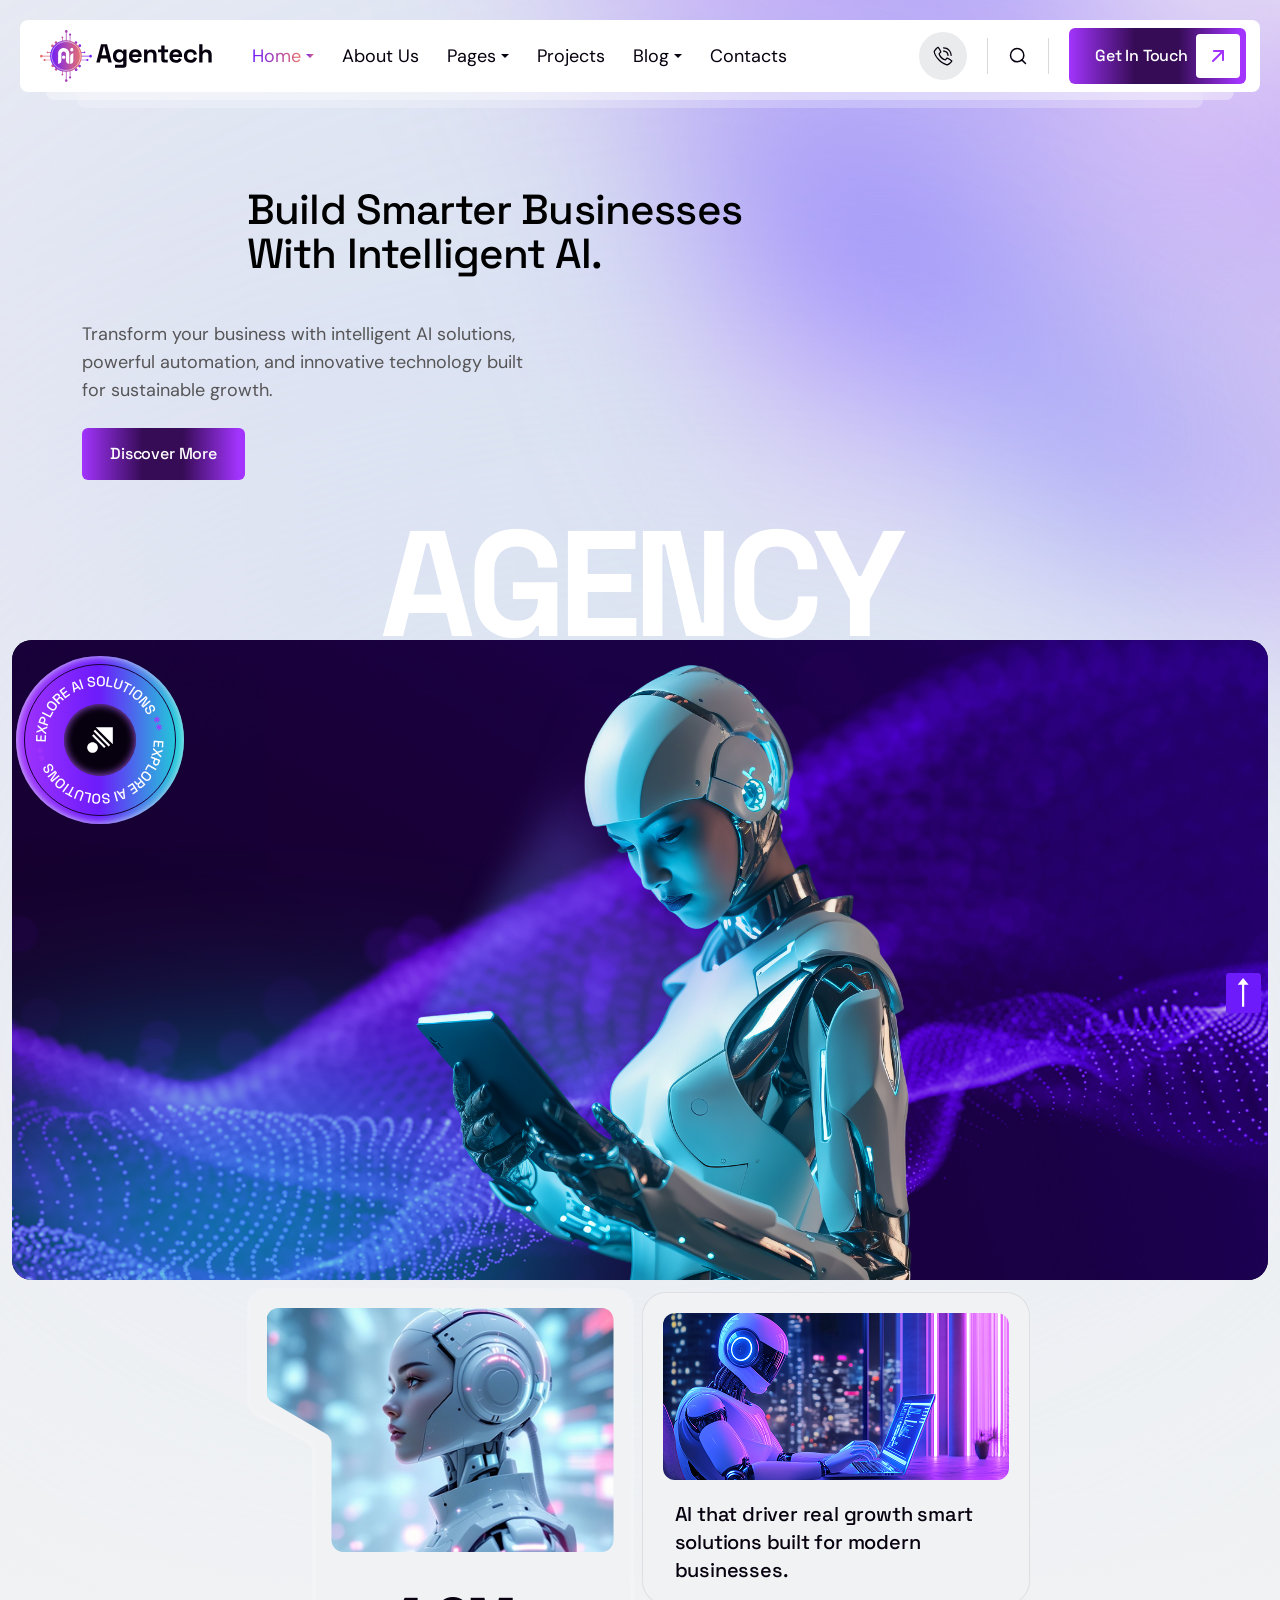
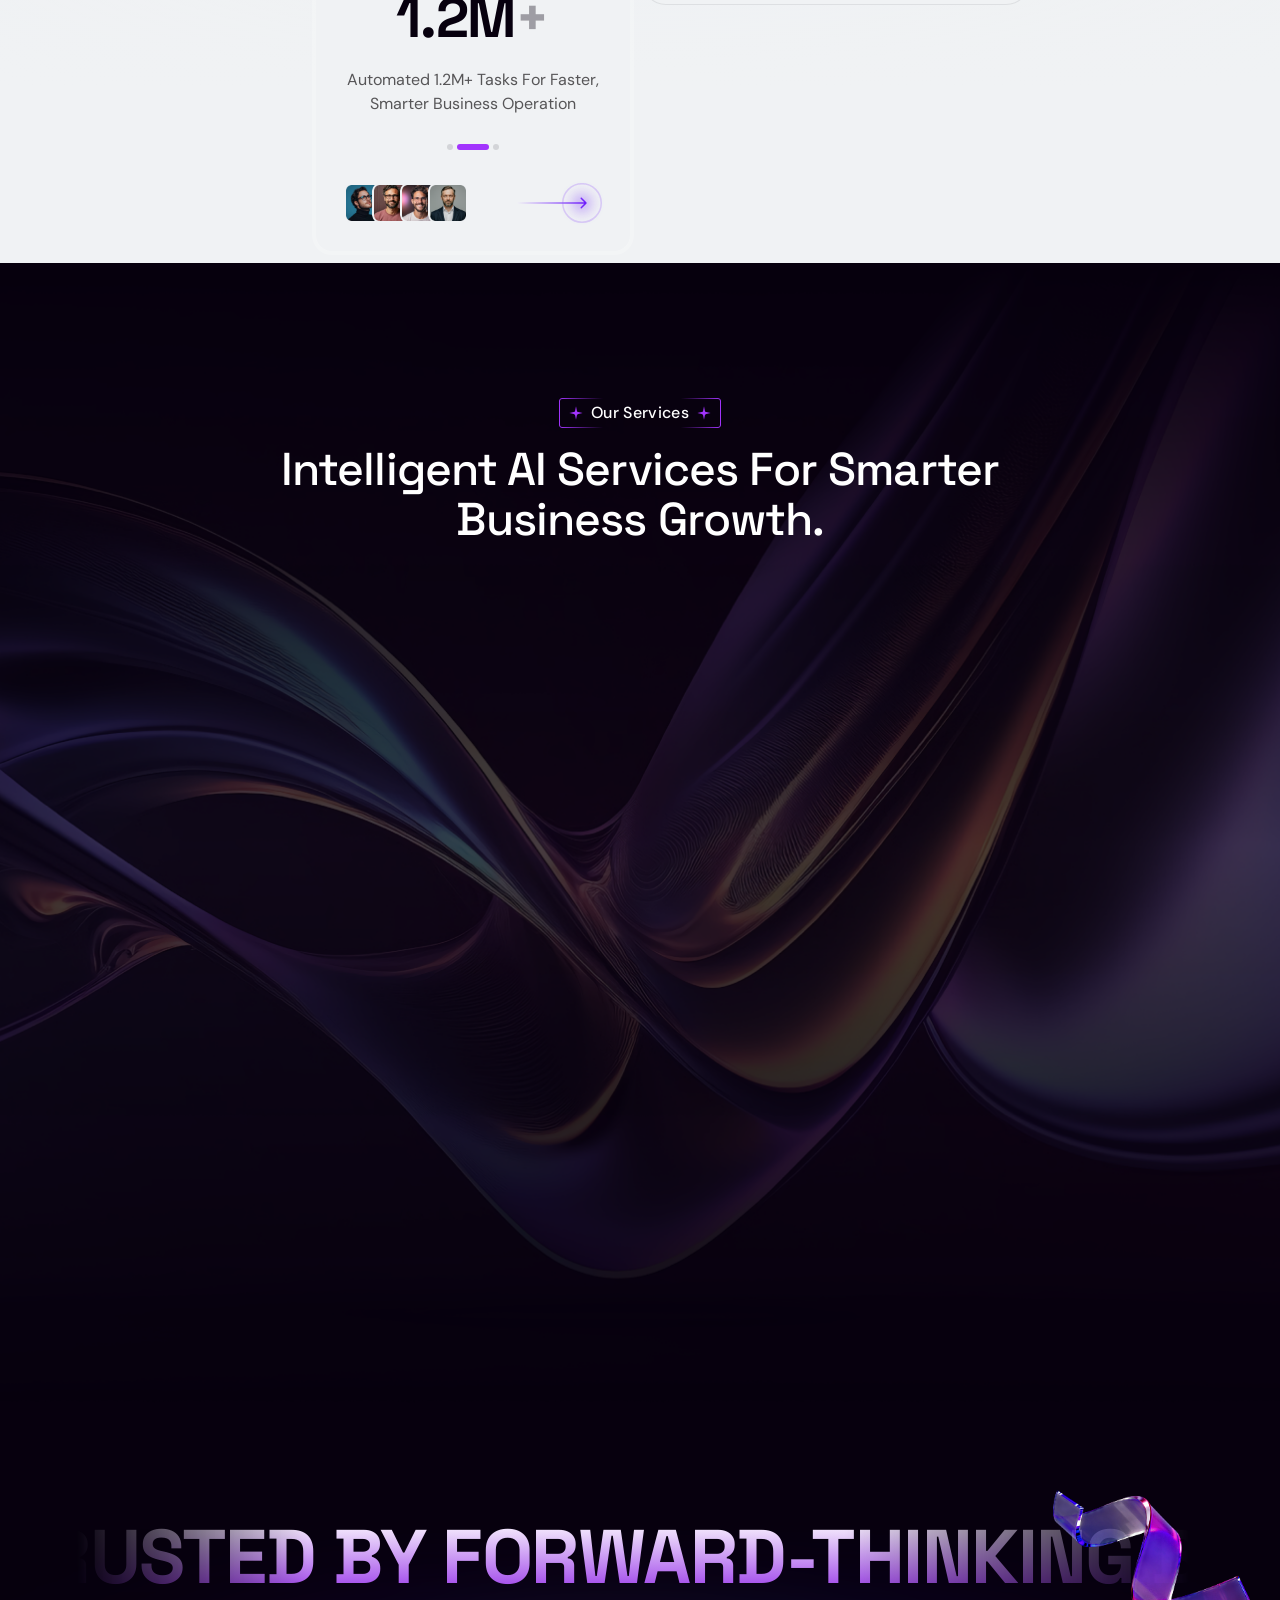
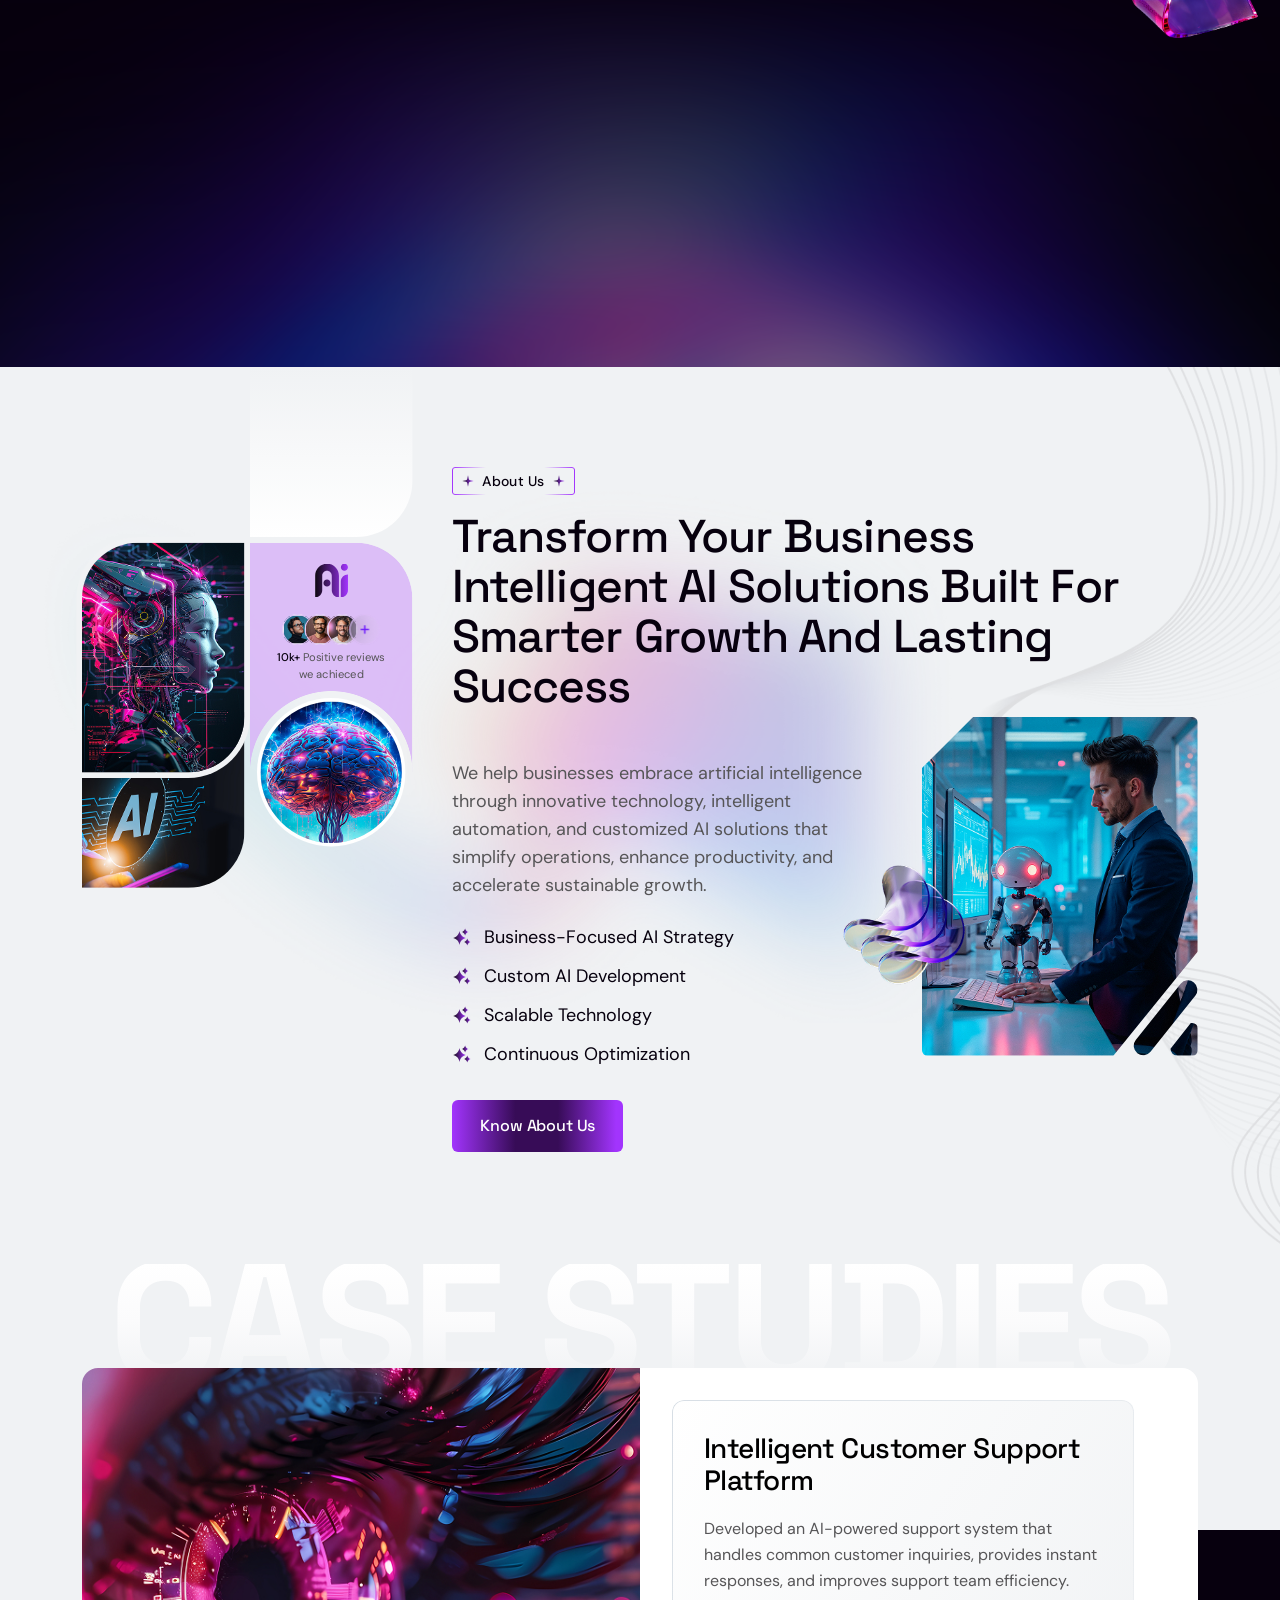
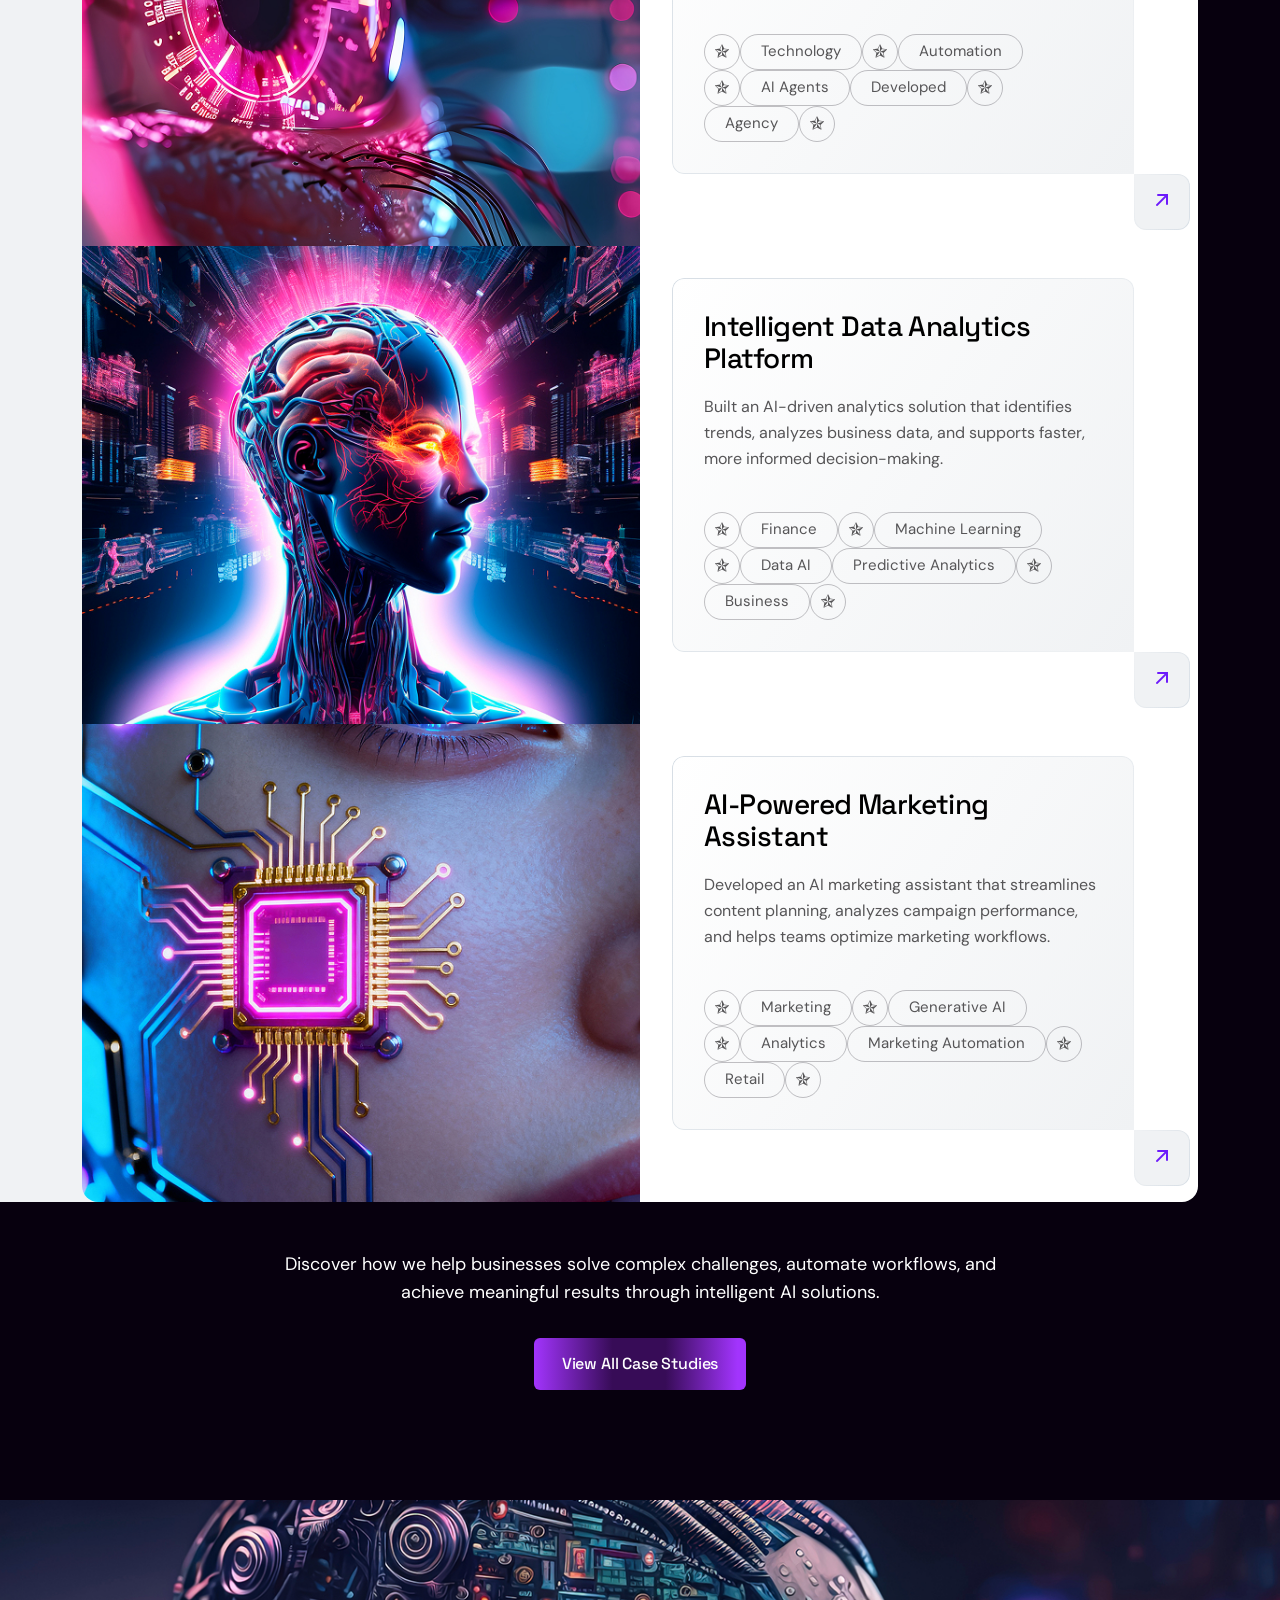
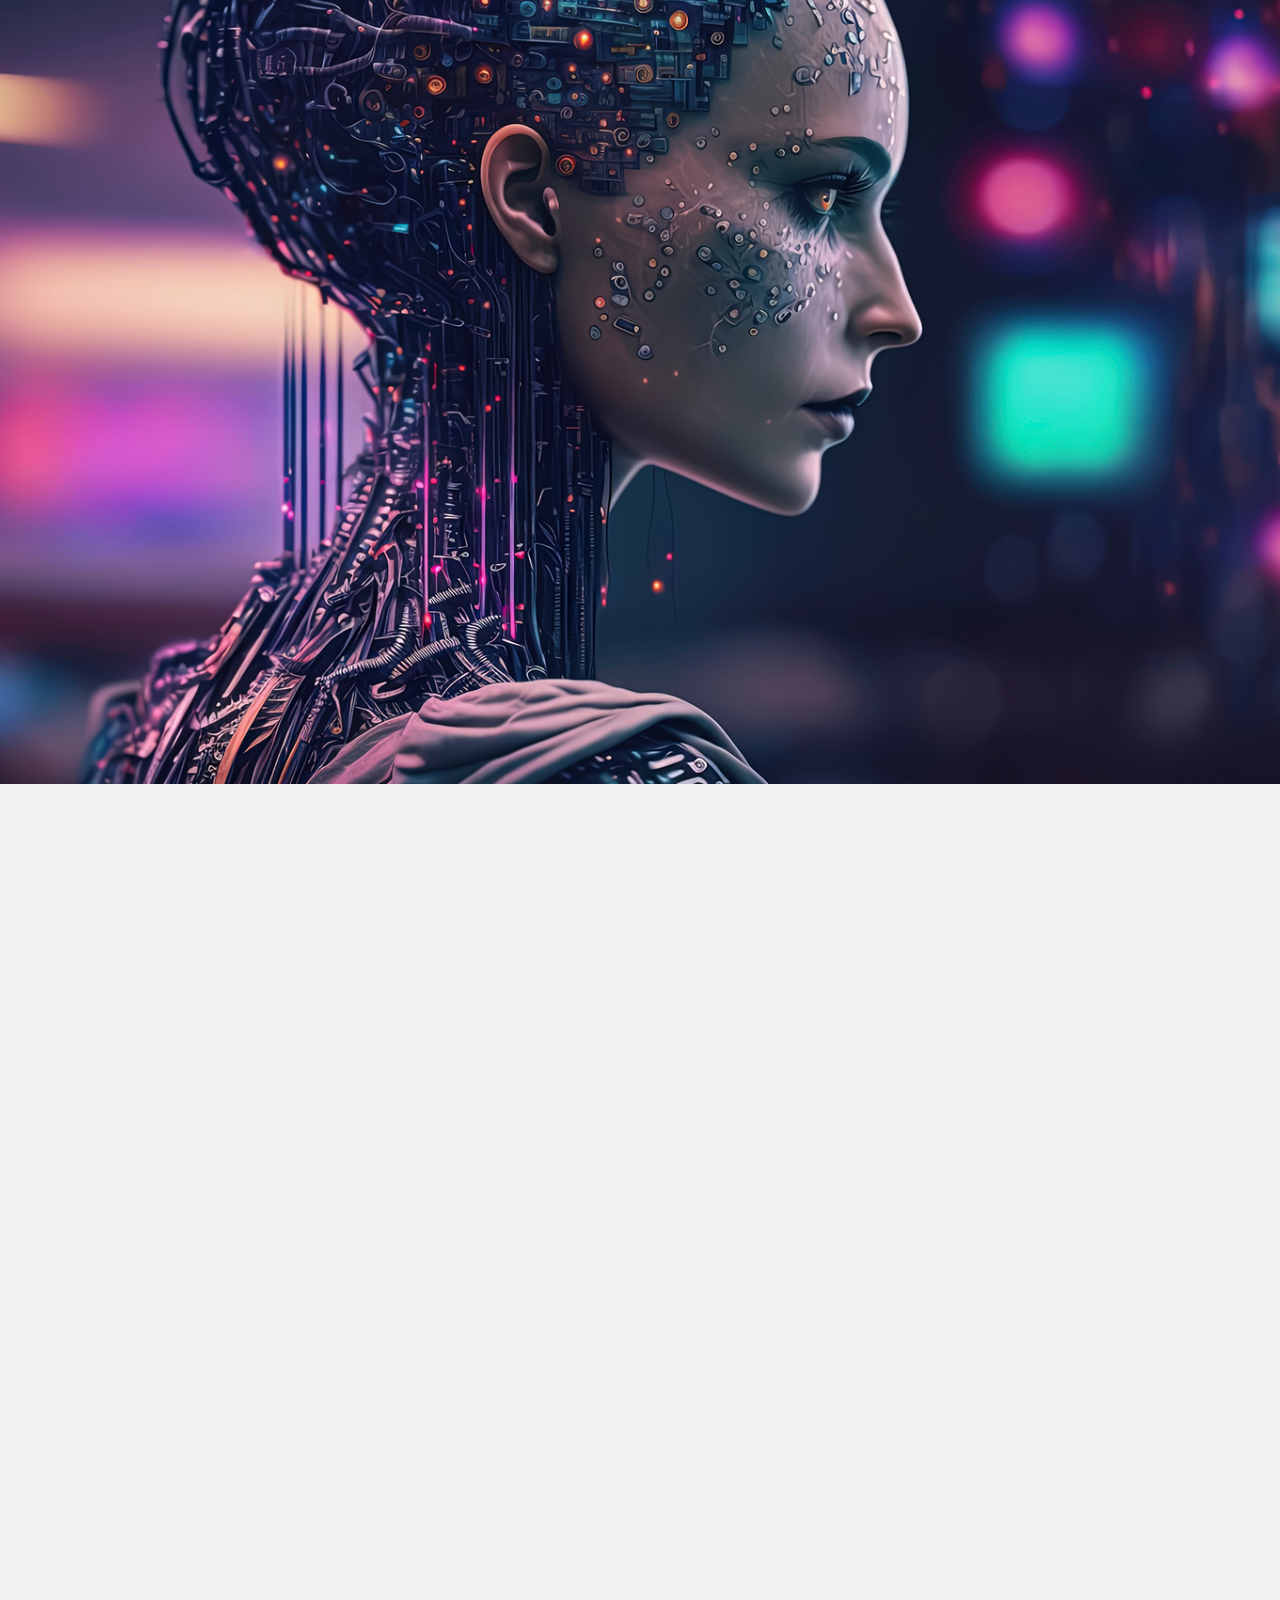
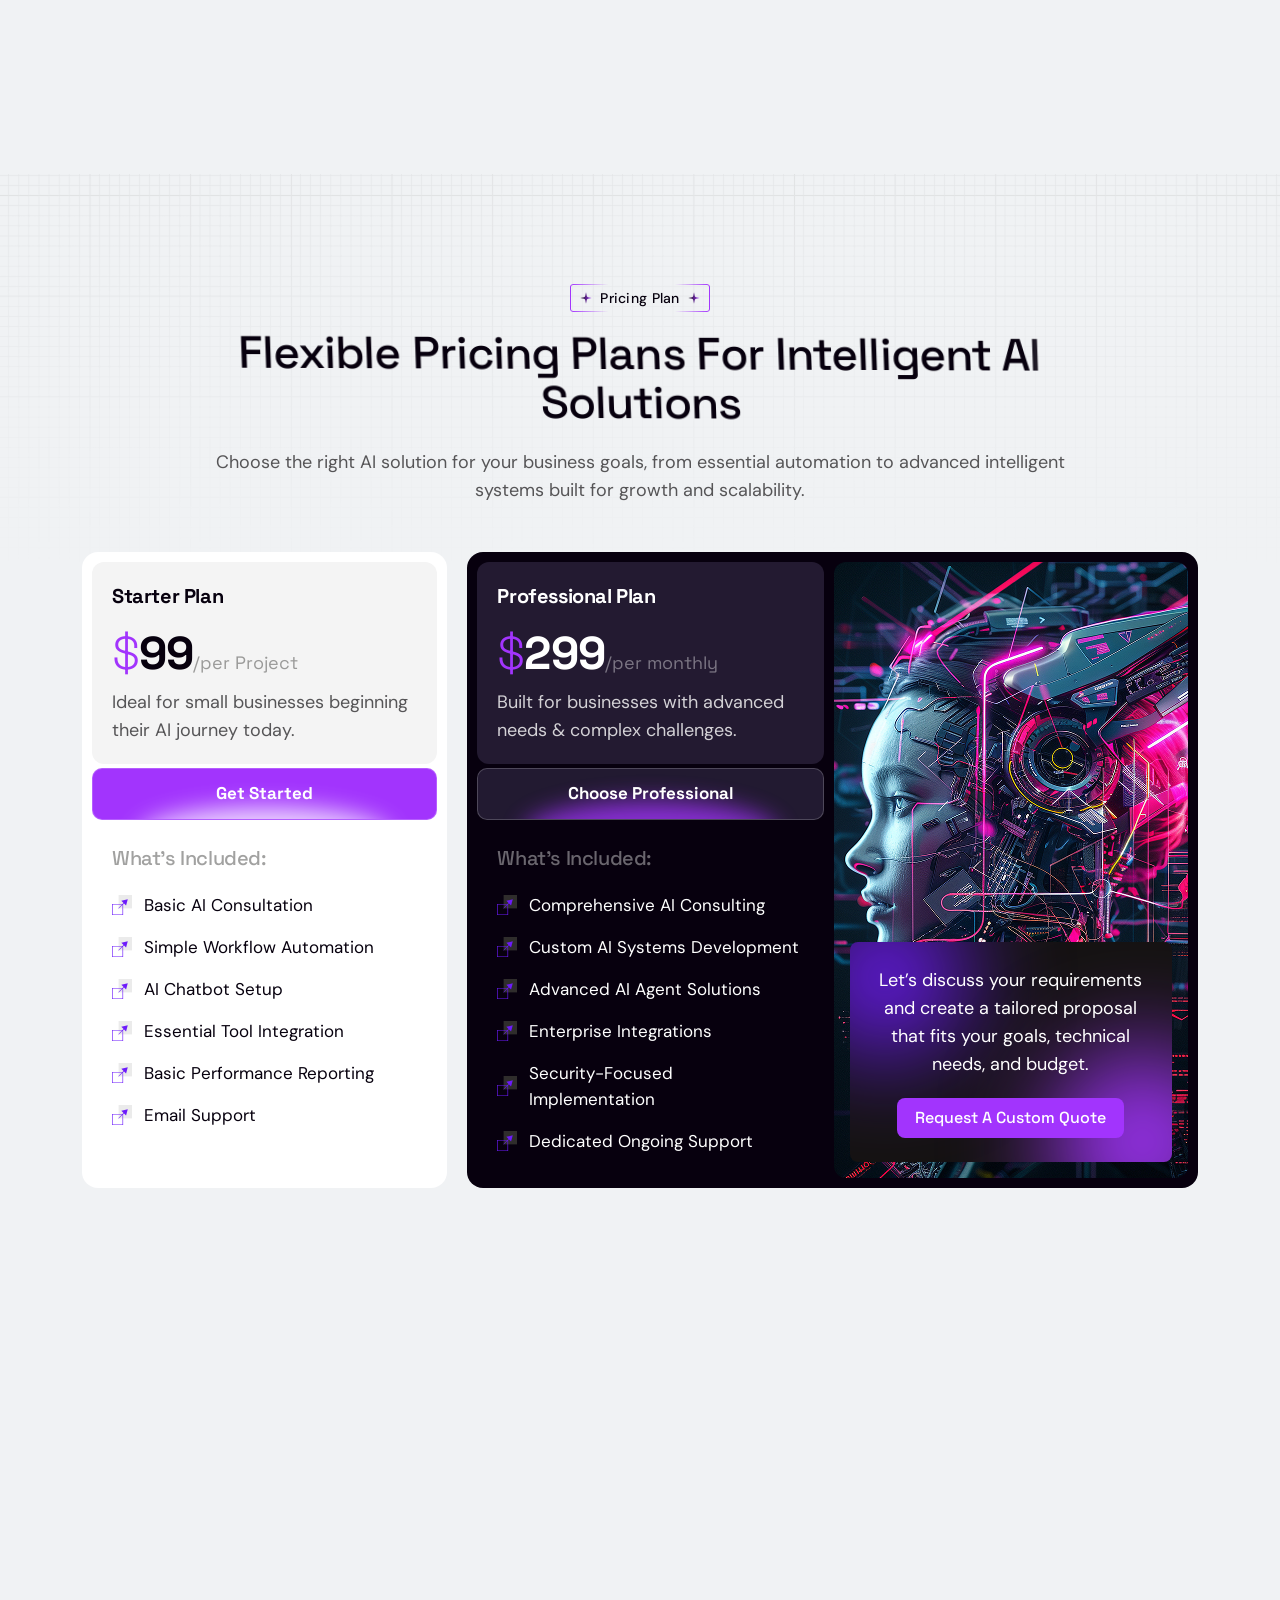
==== index-2.html @ 7e6d02dd "h2-40%" ====
<!Doctype html>
<html class="no-js" lang="zxx">
    
    <head>
        <meta charset="utf-8">
        <meta http-equiv="x-ua-compatible" content="ie=edge">
        <title>AI Agentech - AI Agency & Technology WordPress Theme</title>
        <meta name="description" content="">
        <meta name="viewport" content="width=device-width, initial-scale=1">
		<link rel="shortcut icon" type="image/x-icon" href="assets/img/favicon.png">
        <!-- Place favicon.ico in the root directory -->


		<!-- all-CSS-link-here -->
        <link rel="stylesheet" href="assets/css/bootstrap.min.css">
        <link rel="stylesheet" href="assets/css/swiper-bundle.min.css">
        <link rel="stylesheet" href="assets/css/all.min.css">
        <link rel="stylesheet" href="assets/css/odometer.min.css">
        <link rel="stylesheet" href="assets/css/nice-select.css">
        <link rel="stylesheet" href="assets/css/animate.css">
        <link rel="stylesheet" href="assets/css/magnific-popup.css">
        <link rel="stylesheet" href="assets/css/nice-select.css">
        <link rel="stylesheet" href="assets/css/flaticon_ai_agentech.css">
        <link rel="stylesheet" href="assets/css/main.css">
    </head>

    <body class="ag-home-2" >


        <div class="ag-home-2-wrapper ">

            <!-- start preloader -->
            <div class="ag-preloader-1" role="status" aria-label="Loading AI Agentech">
                <div class="ag-preloader-1-logo">
                    <div class="ag-preloader-1-logo-img wa-img-contain">
                        <img src="assets/img/logo/logo-agentech.svg" alt="AI Agentech">
                    </div>
                    <div class="ag-preloader-1-shine" data-mask-image="assets/img/logo/logo-agentech.svg"></div>
                </div>
            </div>
            <!-- end preloader -->


            <!-- header-start -->
            <header class="ag-header-2-area">
                <div class="container-fluid ag-container-2">
                    <div class="ag-header-2-wrap">
                        <div class="ag-header-2-bar">

                            <!-- logo -->
                            <div class="ag-header-2-logo-box">
                                <a href="index-2.html" class="ag-header-2-logo-elm" aria-label="AI Agentech">
                                    <div class="ag-header-2-logo-img wa-img-contain">
                                        <img src="assets/img/logo/logo-agentech-dark.svg" alt="AI Agentech">
                                    </div>
                                </a>
                            </div>

                            <!-- menu -->
                            <div class="ag-header-2-menu d-xl-block d-none">
                                <nav class="ag-main-navigation">
                                    <ul id="main-nav" class="nav navbar-nav">

                                        <li class="dropdown active">
                                            <a href="#">
                                                <span class="text">Home</span>
                                                <span class="menu-arrow"></span>
                                            </a>
                                            <ul class="dropdown-menu clearfix">
                                                <li><a href="index.html">Home One</a></li>
                                                <li><a href="index-2.html">Home Two</a></li>
                                                <li><a href="index-3.html">Home Three</a></li>
                                            </ul>
                                        </li>

                                        <li>
                                            <a href="about-us.html"><span class="text">About Us</span></a>
                                        </li>

                                        <li class="dropdown">
                                            <a href="#">
                                                <span class="text">Pages</span>
                                                <span class="menu-arrow"></span>
                                            </a>
                                            <ul class="dropdown-menu clearfix">
                                                <li><a href="team.html">Our Team</a></li>
                                                <li><a href="pricing.html">Pricing</a></li>
                                                <li><a href="testimonial.html">Testimonial</a></li>
                                                <li><a href="faqs.html">FAQs</a></li>
                                                <li><a href="404.html">404</a></li>
                                            </ul>
                                        </li>

                                        <li>
                                            <a href="projects.html"><span class="text">Projects</span></a>
                                        </li>

                                        <li class="dropdown">
                                            <a href="#">
                                                <span class="text">Blog</span>
                                                <span class="menu-arrow"></span>
                                            </a>
                                            <ul class="dropdown-menu clearfix">
                                                <li><a href="blog.html">Blog Grid</a></li>
                                                <li><a href="blog-details.html">Blog Details</a></li>
                                            </ul>
                                        </li>

                                        <li>
                                            <a href="contact-us.html"><span class="text">Contacts</span></a>
                                        </li>

                                    </ul>
                                </nav>
                            </div>

                            <!-- action-link -->
                            <div class="ag-header-2-action-link">

                                <!-- call -->
                                <a href="tel:+12095550104" class="ag-header-2-call" aria-label="Call us now: (209) 555-0104">
                                    <span class="info">
                                        <span class="label">Call Us Now:</span>
                                        <span class="number">(209) 555-0104</span>
                                    </span>
                                    <span class="icon">
                                        <svg width="20" height="20" viewBox="0 0 20 20" fill="none" aria-hidden="true"><path d="M18.7719 14.1213C18.7388 14.0938 14.9913 11.4237 13.9794 11.5906C13.4913 11.6769 13.2125 12.01 12.6531 12.6762C12.5631 12.7837 12.3462 13.0406 12.1788 13.2238C11.8252 13.1086 11.4804 12.9682 11.1469 12.8038C9.42533 11.9656 8.03437 10.5747 7.19625 8.85312C7.03179 8.51964 6.89143 8.1748 6.77625 7.82125C6.96 7.65312 7.2175 7.43625 7.3275 7.34375C7.99062 6.7875 8.32312 6.50812 8.40938 6.01937C8.58625 5.0075 5.90625 1.26125 5.87875 1.2275C5.7567 1.05441 5.59775 0.910578 5.41336 0.806386C5.22897 0.702193 5.02374 0.640241 4.8125 0.625C3.72625 0.625 0.625 4.6475 0.625 5.32562C0.625 5.365 0.681875 9.3675 5.6175 14.3881C10.6325 19.3181 14.635 19.375 14.6744 19.375C15.3519 19.375 19.375 16.2737 19.375 15.1875C19.3596 14.9762 19.2975 14.771 19.1932 14.5866C19.0889 14.4022 18.945 14.2433 18.7719 14.1213ZM14.605 18.1213C14.0625 18.075 10.7 17.6319 6.5 13.5063C2.35437 9.28563 1.9225 5.9175 1.87937 5.39563C2.69861 4.10978 3.68799 2.94064 4.82062 1.92C4.84562 1.945 4.87875 1.9825 4.92125 2.03125C5.78989 3.21702 6.53817 4.48642 7.155 5.82062C6.95441 6.02242 6.7424 6.21253 6.52 6.39C6.17512 6.65278 5.85843 6.95063 5.575 7.27875C5.52704 7.34604 5.4929 7.42217 5.47456 7.50274C5.45621 7.5833 5.45403 7.66671 5.46812 7.74813C5.60039 8.32108 5.80297 8.87549 6.07125 9.39875C7.03243 11.3725 8.62735 12.9672 10.6012 13.9281C11.1244 14.1968 11.6788 14.3996 12.2519 14.5319C12.3333 14.546 12.4167 14.5438 12.4973 14.5254C12.5778 14.5071 12.654 14.473 12.7213 14.425C13.0505 14.1404 13.3494 13.8225 13.6131 13.4762C13.8094 13.2425 14.0712 12.9306 14.1706 12.8425C15.5082 13.4587 16.7805 14.2079 17.9681 15.0787C18.02 15.1225 18.0569 15.1562 18.0812 15.1781C17.0606 16.3111 15.8912 17.3007 14.605 18.12V18.1213Z" fill="currentColor"/><path d="M10.625 5.625C11.6193 5.62599 12.5725 6.0214 13.2756 6.72445C13.9786 7.42749 14.374 8.38074 14.375 9.375C14.375 9.54076 14.4408 9.69973 14.5581 9.81694C14.6753 9.93415 14.8342 10 15 10C15.1658 10 15.3247 9.93415 15.4419 9.81694C15.5592 9.69973 15.625 9.54076 15.625 9.375C15.6235 8.04937 15.0962 6.77847 14.1589 5.84111C13.2215 4.90375 11.9506 4.37649 10.625 4.375C10.4592 4.375 10.3003 4.44085 10.1831 4.55806C10.0658 4.67527 10 4.83424 10 5C10 5.16576 10.0658 5.32473 10.1831 5.44194C10.3003 5.55915 10.4592 5.625 10.625 5.625Z" fill="currentColor"/><path d="M10.625 2.5C12.4477 2.50215 14.1951 3.22717 15.484 4.51602C16.7728 5.80486 17.4978 7.5523 17.5 9.375C17.5 9.54076 17.5658 9.69973 17.6831 9.81694C17.8003 9.93415 17.9592 10 18.125 10C18.2908 10 18.4497 9.93415 18.5669 9.81694C18.6842 9.69973 18.75 9.54076 18.75 9.375C18.7475 7.22088 17.8907 5.15569 16.3675 3.6325C14.8443 2.1093 12.7791 1.25248 10.625 1.25C10.4592 1.25 10.3003 1.31585 10.1831 1.43306C10.0658 1.55027 10 1.70924 10 1.875C10 2.04076 10.0658 2.19973 10.1831 2.31694C10.3003 2.43415 10.4592 2.5 10.625 2.5Z" fill="currentColor"/></svg>
                                    </span>
                                </a>

                                <span class="ag-header-2-divider" aria-hidden="true"></span>

                                <!-- search-btn -->
                                <button type="button" class="ag-search-btn-2 search_btn_toggle" aria-label="Search">
                                    <svg width="20" height="20" viewBox="0 0 20 20" fill="none" aria-hidden="true"><path d="M15.8333 9.16667C15.8333 12.8486 12.8486 15.8333 9.16667 15.8333C5.48477 15.8333 2.5 12.8486 2.5 9.16667C2.5 5.48477 5.48477 2.5 9.16667 2.5C12.8486 2.5 15.8333 5.48477 15.8333 9.16667Z" stroke="currentColor" stroke-width="1.5" stroke-linecap="round" stroke-linejoin="round"/><path d="M17.5 17.5L13.875 13.875" stroke="currentColor" stroke-width="1.5" stroke-linecap="round" stroke-linejoin="round"/></svg>
                                    <span class="text">Search here...</span>
                                </button>

                                <span class="ag-header-2-divider" aria-hidden="true"></span>

                                <!-- touch-btn -->
                                <a href="contact-us.html" class="ag-header-2-button">
                                    <span class="text">Get In Touch</span>
                                    <span class="icon">
                                        <svg width="24" height="24" viewBox="0 0 24 24" fill="none" aria-hidden="true"><path d="M7 18C6.7 18 6.5 17.9 6.3 17.7C5.9 17.3 5.9 16.7 6.3 16.3L16.3 6.3C16.7 5.9 17.3 5.9 17.7 6.3C18.1 6.7 18.1 7.3 17.7 7.7L7.7 17.7C7.5 17.9 7.3 18 7 18Z" fill="currentColor"/><path d="M17 17C16.4 17 16 16.6 16 16V8H8C7.4 8 7 7.6 7 7C7 6.4 7.4 6 8 6H17C17.6 6 18 6.4 18 7V16C18 16.6 17.6 17 17 17Z" fill="currentColor"/></svg>
                                    </span>
                                </a>

                                <!-- offcanvas-btn -->
                                <button type="button" class="ag-offcanvas-btn-2 offcanvas_toggle" aria-label="Open menu">
                                    <i class="fa-solid fa-bars"></i>
                                </button>
                            </div>

                        </div>
                    </div>
                </div>
            </header>
            <!-- header-end -->

            <!-- hero-start -->
            <section class="ag-hero-2-area">

                <!-- background: the two blurred pictures and the fade into the page colour -->
                <div class="ag-hero-2-bg-clr-1" data-background="assets/img/hero/h2-bg-clr-1.png" aria-hidden="true"></div>
                <div class="ag-hero-2-bg-clr-2" data-background="assets/img/hero/h2-bg-clr-2.png" aria-hidden="true"></div>
                <div class="ag-hero-2-bg-fade" aria-hidden="true"></div>

                <!-- content: the logo mark with the title, the text and the button -->
                <div class="ag-hero-2-wrap">
                    <div class="container ag-container-1">

                        <!-- tab: the light notch in the top edge of the panel, under the button -->
                        <div class="ag-hero-2-tab" aria-hidden="true"></div>

                        <div class="ag-hero-2-top">
                            <div class="ag-hero-2-fav wa-img-cover wa-fix wa-video-cover" data-mask-image="assets/img/hero/h2-favicon-mask.png" aria-hidden="true">
                                <video src="assets/img/hero/h2-favicon-video.mp4" loop muted autoplay></video>
                            </div>
                            <h1 class="ag-hero-title-2 ag-hero-2-title">Build Smarter Businesses With Intelligent AI.</h1>
                        </div>
                        <p class="ag-p-1 ag-hero-2-text">Transform your business with intelligent AI solutions, powerful automation, and innovative technology built for sustainable growth.</p>
                        <a href="about-us.html" class="ag-pr-btn-2">Discover More</a>

                    </div>
                </div>

                <!-- stage: the ghost title, the star, the dark panel with the robot, the round button and the two cards -->
                <div class="ag-hero-2-stage">

                    <div class="ag-hero-2-agency" aria-hidden="true">Agency</div>

                    <div class="ag-hero-2-star wa-img-contain" aria-hidden="true">
                        <img src="assets/img/hero/h2-star-icon.png" alt="">
                    </div>

                    <!-- panel: the dark rounded stage with the corners carved out (the robot is cut by the carved corner of the video card) -->
                    <div class="ag-hero-2-panel">
                        <div class="ag-hero-2-panel-bg">
                            <div class="ag-hero-2-panel-img wa-img-cover wa-fix">
                                <img src="assets/img/hero/h2-bg-img.jpg" alt="">
                            </div>
                            <div class="ag-hero-2-glow" aria-hidden="true"></div>
                        </div>
                        <div class="ag-hero-2-robot-clip">
                            <div class="ag-hero-2-robot">
                                <div class="ag-hero-2-robot-img wa-img-contain">
                                    <img src="assets/img/hero/h2-robot.png" alt="AI robot">
                                </div>
                                <div class="ag-hero-2-robot-light wa-img-contain" aria-hidden="true">
                                    <img src="assets/img/hero/h2-robot-light.png" alt="">
                                </div>
                            </div>
                        </div>
                    </div>

                    <!-- explore: the round button with the turning text -->
                    <a href="services.html" class="ag-hero-2-explore" aria-label="Explore AI Solutions">
                        <div class="ring wa-img-contain">
                            <img src="assets/img/hero/h2-circle-1.png" alt="">
                        </div>
                        <span class="arrow">
                            <svg width="72" height="72" viewBox="0 0 72 72" fill="none" aria-hidden="true"><path d="M28.5327 38.1332C31.4782 38.1332 33.8661 40.521 33.8661 43.4666C33.8661 46.4122 31.4782 48.8 28.5327 48.8C25.5871 48.8 23.1992 46.4122 23.1992 43.4666C23.1992 40.521 25.5871 38.1332 28.5327 38.1332Z" fill="#fff"/><path d="M28.0547 31.8748L40.1203 43.9404L41.6284 42.4322L29.5628 30.3666L28.0547 31.8748Z" fill="#fff"/><path d="M29.5625 27.3506L44.6452 42.4333L46.1538 40.9248L31.0711 25.842L29.5625 27.3506Z" fill="#fff"/><path d="M31.7344 23.2H48.8009V40.2666L31.7344 23.2Z" fill="#fff"/></svg>
                        </span>
                    </a>

                    <!-- card: the slider of the numbers (the picture and the number fade, the dots and the round arrow stay) -->
                    <div class="ag-hero-2-card wow fadeInUp2" data-wow-delay="1.2s">
                        <svg class="ag-hero-2-card-shape" viewBox="0 0 387 567" preserveAspectRatio="none" aria-hidden="true">
                            <path d="M367 4C375.837 4 383 11.1634 383 20V547C383 555.837 375.837 563 367 563H85C76.1634 563 69 555.837 69 547V164.687C69 158.732 65.6927 153.27 60.416 150.51L12.584 125.49C7.30727 122.73 4 117.268 4 111.313V20C4 11.1634 11.1634 4 20 4H367Z" fill="none" stroke="#fff" stroke-opacity="0.23" stroke-width="8"/>
                            <path d="M367 4C375.837 4 383 11.1634 383 20V547C383 555.837 375.837 563 367 563H85C76.1634 563 69 555.837 69 547V164.687C69 158.732 65.6927 153.27 60.416 150.51L12.584 125.49C7.30727 122.73 4 117.268 4 111.313V20C4 11.1634 11.1634 4 20 4H367Z" fill="#F0F2F4"/>
                        </svg>

                        <div class="ag-hero-2-slider swiper">
                            <div class="swiper-wrapper">

                                <div class="swiper-slide">
                                    <div class="ag-hero-2-card-img wa-img-cover wa-fix">
                                        <img src="assets/img/hero/h2-card-img-1.jpg" alt="">
                                    </div>
                                    <div class="ag-hero-2-card-body">
                                        <h3 class="ag-hero-2-card-count">25<span class="unit">k</span></h3>
                                        <p class="ag-hero-2-card-text">Successfully delivered over 25K AI projects worldwide.</p>
                                    </div>
                                </div>

                                <div class="swiper-slide">
                                    <div class="ag-hero-2-card-img wa-img-cover wa-fix">
                                        <img src="assets/img/hero/h2-card-img-2.jpg" alt="">
                                    </div>
                                    <div class="ag-hero-2-card-body">
                                        <h3 class="ag-hero-2-card-count">1.2M<span class="unit">+</span></h3>
                                        <p class="ag-hero-2-card-text">Automated 1.2M+ Tasks For Faster, Smarter Business Operation</p>
                                    </div>
                                </div>

                                <div class="swiper-slide">
                                    <div class="ag-hero-2-card-img wa-img-cover wa-fix">
                                        <img src="assets/img/hero/h2-card-img-3.jpg" alt="">
                                    </div>
                                    <div class="ag-hero-2-card-body">
                                        <h3 class="ag-hero-2-card-count">98<span class="unit">%</span></h3>
                                        <p class="ag-hero-2-card-text">Delivering Exceptional Results That Keep Clients Satisfied.</p>
                                    </div>
                                </div>

                            </div>
                        </div>

                        <div class="ag-hero-2-dots">
                            <button type="button" class="dot is-active" aria-label="Slide 1"></button>
                            <button type="button" class="dot" aria-label="Slide 2"></button>
                            <button type="button" class="dot" aria-label="Slide 3"></button>
                        </div>

                        <div class="ag-hero-2-card-foot">
                            <div class="ag-hero-2-card-avatars">
                                <div class="ag-hero-2-card-avatar wa-img-cover wa-fix"><img src="assets/img/hero/h2-avatar-1.png" alt=""></div>
                                <div class="ag-hero-2-card-avatar wa-img-cover wa-fix"><img src="assets/img/hero/h2-avatar-2.png" alt=""></div>
                                <div class="ag-hero-2-card-avatar wa-img-cover wa-fix"><img src="assets/img/hero/h2-avatar-3.png" alt=""></div>
                                <div class="ag-hero-2-card-avatar wa-img-cover wa-fix"><img src="assets/img/hero/h2-avatar-4.png" alt=""></div>
                            </div>
                            <button type="button" class="ag-hero-2-next" aria-label="Next slide">
                                <svg width="88" height="46" viewBox="0 0 88 46" fill="none" aria-hidden="true">
                                    <circle cx="65" cy="23" r="19.25" fill="#F0F2F4" stroke="#D8CAF5" stroke-width="1.5"/>
                                    <g opacity="0.42" filter="url(#ag-hero-2-next-blur)"><circle cx="65" cy="23" r="9" fill="#6D1BFB"/></g>
                                    <path d="M0 23L5.1187e-10 23.75L69 23.75L69 23L69 22.25L-5.1187e-10 22.25L0 23ZM69.5303 23.5303C69.8232 23.2374 69.8232 22.7626 69.5303 22.4697L64.7574 17.6967C64.4645 17.4038 63.9896 17.4038 63.6967 17.6967C63.4038 17.9896 63.4038 18.4645 63.6967 18.7574L67.9393 23L63.6967 27.2426C63.4038 27.5355 63.4038 28.0104 63.6967 28.3033C63.9896 28.5962 64.4645 28.5962 64.7574 28.3033L69.5303 23.5303Z" fill="url(#ag-hero-2-next-grad)"/>
                                    <defs>
                                        <filter id="ag-hero-2-next-blur" x="42" y="0" width="46" height="46" filterUnits="userSpaceOnUse" color-interpolation-filters="sRGB"><feGaussianBlur stdDeviation="7"/></filter>
                                        <linearGradient id="ag-hero-2-next-grad" x1="0" y1="23.5" x2="69" y2="23.5" gradientUnits="userSpaceOnUse"><stop stop-color="#F0F2F4"/><stop offset="1" stop-color="#6D1BFB"/></linearGradient>
                                    </defs>
                                </svg>
                            </button>
                        </div>
                    </div>

                    <!-- video card: it sits in the carved corner of the panel -->
                    <div class="ag-hero-2-video-card wow fadeInUp2" data-wow-delay="1.5s">
                        <div class="ag-hero-2-video-img wa-img-cover wa-fix">
                            <img src="assets/img/hero/h2-video-img.jpg" alt="">
                        </div>
                        <p class="ag-hero-2-video-text">AI that driver real growth smart solutions built for modern businesses.</p>
                    </div>

                </div>

            </section>
            <!-- hero-end -->

            <!-- services-start -->
            <section class="ag-services-2-area pt-135">

                <!-- background: the swirl picture, faded into the dark -->
                <div class="ag-services-2-bg wa-img-cover wa-fix" aria-hidden="true">
                    <img src="assets/img/services/s2-sec-bg.png" alt="">
                </div>

                <div class="container ag-container-1">

                    <!-- sec-title -->
                    <div class="ag-services-2-sec-title">
                        <div class="ag-subtitle-2">
                            <span class="ag-subtitle-2-star" aria-hidden="true"></span>
                            <p class="ag-subtitle-2-text">Our Services</p>
                            <span class="ag-subtitle-2-star" aria-hidden="true"></span>
                        </div>
                        <h2 class="ag-sec-title-1 has-white ag-services-2-title wa_text_effect">Intelligent AI Services For Smarter Business Growth.</h2>
                    </div>

                    <!-- grid: two cards in a row, the card under the pointer is the lit one -->
                    <div class="ag-services-2-grid">

                        <div class="ag-services-2-card wow fadeInUp2" data-wow-delay=".1s">
                            <div class="ag-services-2-card-bg" aria-hidden="true"></div>
                            <div class="ag-services-2-card-line" aria-hidden="true"></div>
                            <div class="ag-services-2-card-hd">
                                <div class="ag-services-2-card-icon"><i class="flaticon-ai-innovation flaticon"></i></div>
                                <h3 class="ag-title-4 has-white ag-services-2-card-title">AI Development</h3>
                            </div>
                            <div class="ag-services-2-card-body">
                                <p class="ag-p-1 has-white ag-services-2-card-text">We combine artificial intelligence, automation, and strategic expertise to help businesses solve...</p>
                                <ul class="wa-ul ag-services-2-card-list">
                                    <li class="ag-services-2-card-item">Custom AI Solutions</li>
                                    <li class="ag-services-2-card-item">AI Application Development</li>
                                    <li class="ag-services-2-card-item">Predictive Analytics</li>
                                </ul>
                            </div>
                            <div class="ag-services-2-card-media">
                                <div class="ag-services-2-card-img wa-img-cover wa-fix"><img src="assets/img/services/s2-img-1.jpg" alt="AI Development"></div>
                                <div class="ag-services-2-card-arrow">
                                    <a href="services-details.html" class="ag-services-2-card-link" aria-label="Read more about AIDevelopment">
                                        <svg width="12" height="12" viewBox="26 26 12 12" fill="none" aria-hidden="true"><path d="M27 38C26.7 38 26.5 37.9 26.3 37.7C25.9 37.3 25.9 36.7 26.3 36.3L36.3 26.3C36.7 25.9 37.3 25.9 37.7 26.3C38.1 26.7 38.1 27.3 37.7 27.7L27.7 37.7C27.5 37.9 27.3 38 27 38Z" fill="currentColor"/><path d="M37 37C36.4 37 36 36.6 36 36V28H28C27.4 28 27 27.6 27 27C27 26.4 27.4 26 28 26H37C37.6 26 38 26.4 38 27V36C38 36.6 37.6 37 37 37Z" fill="currentColor"/></svg>
                                    </a>
                                </div>
                            </div>
                        </div>

                        <div class="ag-services-2-card wow fadeInUp2" data-wow-delay=".2s">
                            <div class="ag-services-2-card-bg" aria-hidden="true"></div>
                            <div class="ag-services-2-card-line" aria-hidden="true"></div>
                            <div class="ag-services-2-card-hd">
                                <div class="ag-services-2-card-icon"><i class="flaticon-braid flaticon"></i></div>
                                <h3 class="ag-title-4 has-white ag-services-2-card-title">AI Automation</h3>
                            </div>
                            <div class="ag-services-2-card-body">
                                <p class="ag-p-1 has-white ag-services-2-card-text">Streamline repetitive tasks, optimize business operations, improve productivity with intelligent workflow...</p>
                                <ul class="wa-ul ag-services-2-card-list">
                                    <li class="ag-services-2-card-item">Workflow Automation</li>
                                    <li class="ag-services-2-card-item">Intelligent Task Management</li>
                                    <li class="ag-services-2-card-item">Automated Data Processing</li>
                                </ul>
                            </div>
                            <div class="ag-services-2-card-media">
                                <div class="ag-services-2-card-img wa-img-cover wa-fix"><img src="assets/img/services/s2-img-2.jpg" alt="AI Automation"></div>
                                <div class="ag-services-2-card-arrow">
                                    <a href="services-details.html" class="ag-services-2-card-link" aria-label="Read more about AIAutomation">
                                        <svg width="12" height="12" viewBox="26 26 12 12" fill="none" aria-hidden="true"><path d="M27 38C26.7 38 26.5 37.9 26.3 37.7C25.9 37.3 25.9 36.7 26.3 36.3L36.3 26.3C36.7 25.9 37.3 25.9 37.7 26.3C38.1 26.7 38.1 27.3 37.7 27.7L27.7 37.7C27.5 37.9 27.3 38 27 38Z" fill="currentColor"/><path d="M37 37C36.4 37 36 36.6 36 36V28H28C27.4 28 27 27.6 27 27C27 26.4 27.4 26 28 26H37C37.6 26 38 26.4 38 27V36C38 36.6 37.6 37 37 37Z" fill="currentColor"/></svg>
                                    </a>
                                </div>
                            </div>
                        </div>

                        <div class="ag-services-2-card wow fadeInUp2" data-wow-delay=".3s">
                            <div class="ag-services-2-card-bg" aria-hidden="true"></div>
                            <div class="ag-services-2-card-line" aria-hidden="true"></div>
                            <div class="ag-services-2-card-hd">
                                <div class="ag-services-2-card-icon"><i class="flaticon-ai-1 flaticon"></i></div>
                                <h3 class="ag-title-4 has-white ag-services-2-card-title">AI Integration</h3>
                            </div>
                            <div class="ag-services-2-card-body">
                                <p class="ag-p-1 has-white ag-services-2-card-text">Connect intelligent AI capabilities with your existing platforms, business tools, APIs, and software systems ...</p>
                                <ul class="wa-ul ag-services-2-card-list">
                                    <li class="ag-services-2-card-item">API Integration</li>
                                    <li class="ag-services-2-card-item">Workflow Integration</li>
                                    <li class="ag-services-2-card-item">Third-Party Integrations</li>
                                </ul>
                            </div>
                            <div class="ag-services-2-card-media">
                                <div class="ag-services-2-card-img wa-img-cover wa-fix"><img src="assets/img/services/s2-img-3.jpg" alt="AI Integration"></div>
                                <div class="ag-services-2-card-arrow">
                                    <a href="services-details.html" class="ag-services-2-card-link" aria-label="Read more about AIIntegration">
                                        <svg width="12" height="12" viewBox="26 26 12 12" fill="none" aria-hidden="true"><path d="M27 38C26.7 38 26.5 37.9 26.3 37.7C25.9 37.3 25.9 36.7 26.3 36.3L36.3 26.3C36.7 25.9 37.3 25.9 37.7 26.3C38.1 26.7 38.1 27.3 37.7 27.7L27.7 37.7C27.5 37.9 27.3 38 27 38Z" fill="currentColor"/><path d="M37 37C36.4 37 36 36.6 36 36V28H28C27.4 28 27 27.6 27 27C27 26.4 27.4 26 28 26H37C37.6 26 38 26.4 38 27V36C38 36.6 37.6 37 37 37Z" fill="currentColor"/></svg>
                                    </a>
                                </div>
                            </div>
                        </div>

                        <div class="ag-services-2-card wow fadeInUp2" data-wow-delay=".4s">
                            <div class="ag-services-2-card-bg" aria-hidden="true"></div>
                            <div class="ag-services-2-card-line" aria-hidden="true"></div>
                            <div class="ag-services-2-card-hd">
                                <div class="ag-services-2-card-icon"><i class="flaticon-online-consulting flaticon"></i></div>
                                <h3 class="ag-title-4 has-white ag-services-2-card-title">AI Consulting</h3>
                            </div>
                            <div class="ag-services-2-card-body">
                                <p class="ag-p-1 has-white ag-services-2-card-text">Discover the right AI opportunities with expert guidance, practical strategies, and scalable implementation...</p>
                                <ul class="wa-ul ag-services-2-card-list">
                                    <li class="ag-services-2-card-item">Business Process Analysis</li>
                                    <li class="ag-services-2-card-item">AI Performance Optimization</li>
                                    <li class="ag-services-2-card-item">AI Roadmap Planning</li>
                                </ul>
                            </div>
                            <div class="ag-services-2-card-media">
                                <div class="ag-services-2-card-img wa-img-cover wa-fix"><img src="assets/img/services/s2-img-4.jpg" alt="AI Consulting"></div>
                                <div class="ag-services-2-card-arrow">
                                    <a href="services-details.html" class="ag-services-2-card-link" aria-label="Read more about AIConsulting">
                                        <svg width="12" height="12" viewBox="26 26 12 12" fill="none" aria-hidden="true"><path d="M27 38C26.7 38 26.5 37.9 26.3 37.7C25.9 37.3 25.9 36.7 26.3 36.3L36.3 26.3C36.7 25.9 37.3 25.9 37.7 26.3C38.1 26.7 38.1 27.3 37.7 27.7L27.7 37.7C27.5 37.9 27.3 38 27 38Z" fill="currentColor"/><path d="M37 37C36.4 37 36 36.6 36 36V28H28C27.4 28 27 27.6 27 27C27 26.4 27.4 26 28 26H37C37.6 26 38 26.4 38 27V36C38 36.6 37.6 37 37 37Z" fill="currentColor"/></svg>
                                    </a>
                                </div>
                            </div>
                        </div>

                    </div>

                </div>

            </section>
            <!-- services-end -->

            <!-- clients-start -->
            <section class="ag-clients-2-area" aria-label="Trusted By Forward-Thinking Businesses">

                <!-- background: the blurred glow picture -->
                <div class="ag-clients-2-bg wa-img-cover wa-fix" aria-hidden="true">
                    <img src="assets/img/clients/c2-bg-clr.png" alt="">
                </div>

                <!-- title: the gradient text runs across the section and fades out at both sides, the glass ribbon lies over its right end -->
                <div class="ag-clients-2-marquee-box">
                    <div class="ag-clients-2-marquee wa_marquee" data-speed="50">
                        <div class="ag-clients-2-items">
                            <span class="ag-clients-2-item">Trusted By Forward-Thinking Businesses</span>
                            <span class="ag-clients-2-item">Trusted By Forward-Thinking Businesses</span>
                        </div>
                    </div>
                </div>
                <div class="ag-clients-2-shape wa-img-contain" aria-hidden="true">
                    <img src="assets/img/clients/c2-shape.png" alt="">
                </div>

                <!-- box: the logo bubbles fall to the bottom and pile up, they can be dragged and light up under the pointer (throwable.js) -->
                <div class="ag-clients-2-box" wa-matter-scene data-throwable-options='{"roundness":"circle"}'>

                    <div class="ag-clients-2-tag is-l" wa-matter-item>
                        <div class="ag-clients-2-tag-item">
                            <div class="ag-clients-2-tag-logo"><img src="assets/img/clients/c2-logo-5.png" alt="Client logo"></div>
                        </div>
                    </div>

                    <div class="ag-clients-2-tag is-m" wa-matter-item>
                        <div class="ag-clients-2-tag-item">
                            <div class="ag-clients-2-tag-logo"><img src="assets/img/clients/c2-logo-6.png" alt="Client logo"></div>
                        </div>
                    </div>

                    <div class="ag-clients-2-tag is-m" wa-matter-item>
                        <div class="ag-clients-2-tag-item">
                            <div class="ag-clients-2-tag-logo"><img src="assets/img/clients/c2-logo-1.png" alt="Client logo"></div>
                        </div>
                    </div>

                    <div class="ag-clients-2-tag is-l" wa-matter-item>
                        <div class="ag-clients-2-tag-item">
                            <div class="ag-clients-2-tag-logo"><img src="assets/img/clients/c2-logo-7.png" alt="Client logo"></div>
                        </div>
                    </div>

                    <div class="ag-clients-2-tag is-s" wa-matter-item>
                        <div class="ag-clients-2-tag-item">
                            <div class="ag-clients-2-tag-logo"><img src="assets/img/clients/c2-logo-2.png" alt="Client logo"></div>
                        </div>
                    </div>

                    <div class="ag-clients-2-tag is-m" wa-matter-item>
                        <div class="ag-clients-2-tag-item">
                            <div class="ag-clients-2-tag-logo"><img src="assets/img/clients/c2-logo-8.png" alt="Client logo"></div>
                        </div>
                    </div>

                    <div class="ag-clients-2-tag is-m" wa-matter-item>
                        <div class="ag-clients-2-tag-item">
                            <div class="ag-clients-2-tag-logo"><img src="assets/img/clients/c2-logo-3.png" alt="Client logo"></div>
                        </div>
                    </div>

                    <div class="ag-clients-2-tag is-l" wa-matter-item>
                        <div class="ag-clients-2-tag-item">
                            <div class="ag-clients-2-tag-logo"><img src="assets/img/clients/c2-logo-9.png" alt="Client logo"></div>
                        </div>
                    </div>

                    <div class="ag-clients-2-tag is-s" wa-matter-item>
                        <div class="ag-clients-2-tag-item">
                            <div class="ag-clients-2-tag-logo"><img src="assets/img/clients/c2-logo-10.png" alt="Client logo"></div>
                        </div>
                    </div>

                    <div class="ag-clients-2-tag is-m" wa-matter-item>
                        <div class="ag-clients-2-tag-item">
                            <div class="ag-clients-2-tag-logo"><img src="assets/img/clients/c2-logo-4.png" alt="Client logo"></div>
                        </div>
                    </div>

                    <div class="ag-clients-2-tag is-m" wa-matter-item>
                        <div class="ag-clients-2-tag-item">
                            <div class="ag-clients-2-tag-logo"><img src="assets/img/clients/c2-logo-11.png" alt="Client logo"></div>
                        </div>
                    </div>

                    <div class="ag-clients-2-tag is-l" wa-matter-item>
                        <div class="ag-clients-2-tag-item">
                            <div class="ag-clients-2-tag-logo"><img src="assets/img/clients/c2-logo-12.png" alt="Client logo"></div>
                        </div>
                    </div>

                </div>

            </section>
            <!-- clients-end -->

            <!-- about-start -->
            <section class="ag-about-2-area">

                <!-- background: the soft colour behind the text and the thin waves on the right edge -->
                <div class="ag-about-2-bg-clr wa-img-contain" aria-hidden="true">
                    <img src="assets/img/about/a2-bg-clr.png" alt="">
                </div>
                <div class="ag-about-2-bg-shape wa-img-contain" aria-hidden="true">
                    <img src="assets/img/about/a2-bg-shape.png" alt="">
                </div>

                <div class="container ag-container-1">
                    <div class="ag-about-2-wrap">

                        <!-- collage: two pictures on the left, the lilac card with the round picture on the right -->
                        <div class="ag-about-2-collage-box">
                            <div class="ag-about-2-collage">
                                <div class="ag-about-2-pic-2 wa-img-cover wa-fix"><img src="assets/img/about/a2-img-3.jpg" alt=""></div>
                                <div class="ag-about-2-pic-1 wa-img-cover wa-fix"><img src="assets/img/about/a2-img-2.jpg" alt="AI robot"></div>
                                <div class="ag-about-2-fade" aria-hidden="true"></div>
                                <div class="ag-about-2-card">
                                    <div class="ag-about-2-card-logo wa-img-contain"><img src="assets/img/about/a2-logo.svg" alt="Agentech"></div>
                                    <div class="ag-about-2-card-avatars">
                                        <div class="ag-about-2-card-avatar wa-img-cover wa-fix"><img src="assets/img/hero/h2-avatar-1.png" alt=""></div>
                                        <div class="ag-about-2-card-avatar wa-img-cover wa-fix"><img src="assets/img/hero/h2-avatar-2.png" alt=""></div>
                                        <div class="ag-about-2-card-avatar wa-img-cover wa-fix"><img src="assets/img/hero/h2-avatar-3.png" alt=""></div>
                                        <span class="ag-about-2-card-plus" aria-hidden="true"></span>
                                    </div>
                                    <p class="ag-about-2-card-text"><strong>10k+</strong> Positive reviews we achieced</p>
                                </div>
                                <div class="ag-about-2-brain wa-img-cover wa-fix"><img src="assets/img/about/a2-img-4.jpg" alt="AI brain"></div>
                            </div>
                        </div>

                        <!-- title -->
                        <div class="ag-about-2-content">
                            <div class="ag-subtitle-2 is-dark">
                                <span class="ag-subtitle-2-star" aria-hidden="true"></span>
                                <p class="ag-subtitle-2-text">About Us</p>
                                <span class="ag-subtitle-2-star" aria-hidden="true"></span>
                            </div>
                            <h2 class="ag-sec-title-1 ag-about-2-title wa_text_effect">Transform Your Business Intelligent AI Solutions Built For Smarter Growth And Lasting Success</h2>
                        </div>

                        <!-- text -->
                        <div class="ag-about-2-text">
                            <p class="ag-p-1 ag-about-2-desc">We help businesses embrace artificial intelligence through innovative technology, intelligent automation, and customized AI solutions that simplify operations, enhance productivity, and accelerate sustainable growth.</p>
                            <ul class="wa-ul ag-about-2-list">
                                <li class="ag-about-2-item">Business-Focused AI Strategy</li>
                                <li class="ag-about-2-item">Custom AI Development</li>
                                <li class="ag-about-2-item">Scalable Technology</li>
                                <li class="ag-about-2-item">Continuous Optimization</li>
                            </ul>
                            <a href="about-us.html" class="ag-pr-btn-2">Know About Us</a>
                        </div>

                        <!-- photo: the corner is cut, the strips are the rest of it, the glass shape lies over its left edge -->
                        <div class="ag-about-2-photo-box">
                            <div class="ag-about-2-photo">
                                <div class="ag-about-2-photo-img wa-img-cover wa-fix"><img src="assets/img/about/a2-img-1.jpg" alt="AI robot at work"></div>
                                <div class="ag-about-2-blob wa-img-contain" aria-hidden="true"><img src="assets/img/services/s1-bg-img-2.png" alt=""></div>
                            </div>
                        </div>

                    </div>
                </div>

            </section>
            <!-- about-end -->

            <!-- projects-start -->
            <section class="ag-projects-2-area">
                <div class="ag-projects-2-panel" aria-hidden="true"></div>
                <h2 class="ag-projects-2-heading">Case Studies</h2>

                <div class="container ag-container-1">
                    <div class="ag-projects-2-list">

                        <!-- card 1 -->
                        <div class="ag-projects-2-item">
                            <a href="project-details.html" class="ag-projects-2-card">
                                <div class="ag-projects-2-card-media wa-fix">
                                    <div class="ag-projects-2-card-img wa-img-cover"><img src="assets/img/projects/p2-img-1.jpg" alt="Glowing AI eye"></div>
                                </div>
                                <div class="ag-projects-2-card-body">
                                    <div class="ag-projects-2-card-box">
                                        <div class="ag-projects-2-card-content">
                                            <h3 class="ag-h-1 ag-projects-2-card-title">Intelligent Customer Support Platform</h3>
                                            <p class="ag-p-1 ag-projects-2-card-desc">Developed an AI-powered support system that handles common customer inquiries, provides instant responses, and improves support team efficiency.</p>
                                            <ul class="wa-ul ag-projects-2-tags">
                                                <li class="ag-projects-2-tag"><span class="ag-projects-2-tag-star" aria-hidden="true"><i class="flaticon-star-1 flaticon"></i></span><span class="ag-projects-2-tag-text">Technology</span></li>
                                                <li class="ag-projects-2-tag"><span class="ag-projects-2-tag-star" aria-hidden="true"><i class="flaticon-star-1 flaticon"></i></span><span class="ag-projects-2-tag-text">Automation</span></li>
                                                <li class="ag-projects-2-tag"><span class="ag-projects-2-tag-star" aria-hidden="true"><i class="flaticon-star-1 flaticon"></i></span><span class="ag-projects-2-tag-text">AI Agents</span></li>
                                                <li class="ag-projects-2-tag"><span class="ag-projects-2-tag-text">Developed</span><span class="ag-projects-2-tag-star" aria-hidden="true"><i class="flaticon-star-1 flaticon"></i></span></li>
                                                <li class="ag-projects-2-tag"><span class="ag-projects-2-tag-text">Agency</span><span class="ag-projects-2-tag-star" aria-hidden="true"><i class="flaticon-star-1 flaticon"></i></span></li>
                                            </ul>
                                        </div>
                                        <span class="ag-projects-2-card-arrow" aria-hidden="true"><i class="flaticon-up-right-arrow flaticon"></i></span>
                                    </div>
                                </div>
                            </a>
                        </div>

                        <!-- card 2 -->
                        <div class="ag-projects-2-item">
                            <a href="project-details.html" class="ag-projects-2-card">
                                <div class="ag-projects-2-card-media wa-fix">
                                    <div class="ag-projects-2-card-img wa-img-cover"><img src="assets/img/projects/p2-img-2.jpg" alt="AI head with a glowing brain"></div>
                                </div>
                                <div class="ag-projects-2-card-body">
                                    <div class="ag-projects-2-card-box">
                                        <div class="ag-projects-2-card-content">
                                            <h3 class="ag-h-1 ag-projects-2-card-title">Intelligent Data Analytics Platform</h3>
                                            <p class="ag-p-1 ag-projects-2-card-desc">Built an AI-driven analytics solution that identifies trends, analyzes business data, and supports faster, more informed decision-making.</p>
                                            <ul class="wa-ul ag-projects-2-tags">
                                                <li class="ag-projects-2-tag"><span class="ag-projects-2-tag-star" aria-hidden="true"><i class="flaticon-star-1 flaticon"></i></span><span class="ag-projects-2-tag-text">Finance</span></li>
                                                <li class="ag-projects-2-tag"><span class="ag-projects-2-tag-star" aria-hidden="true"><i class="flaticon-star-1 flaticon"></i></span><span class="ag-projects-2-tag-text">Machine Learning</span></li>
                                                <li class="ag-projects-2-tag"><span class="ag-projects-2-tag-star" aria-hidden="true"><i class="flaticon-star-1 flaticon"></i></span><span class="ag-projects-2-tag-text">Data AI</span></li>
                                                <li class="ag-projects-2-tag"><span class="ag-projects-2-tag-text">Predictive Analytics</span><span class="ag-projects-2-tag-star" aria-hidden="true"><i class="flaticon-star-1 flaticon"></i></span></li>
                                                <li class="ag-projects-2-tag"><span class="ag-projects-2-tag-text">Business</span><span class="ag-projects-2-tag-star" aria-hidden="true"><i class="flaticon-star-1 flaticon"></i></span></li>
                                            </ul>
                                        </div>
                                        <span class="ag-projects-2-card-arrow" aria-hidden="true"><i class="flaticon-up-right-arrow flaticon"></i></span>
                                    </div>
                                </div>
                            </a>
                        </div>

                        <!-- card 3 -->
                        <div class="ag-projects-2-item">
                            <a href="project-details.html" class="ag-projects-2-card">
                                <div class="ag-projects-2-card-media wa-fix">
                                    <div class="ag-projects-2-card-img wa-img-cover"><img src="assets/img/projects/p2-img-3.jpg" alt="AI chip on a face"></div>
                                </div>
                                <div class="ag-projects-2-card-body">
                                    <div class="ag-projects-2-card-box">
                                        <div class="ag-projects-2-card-content">
                                            <h3 class="ag-h-1 ag-projects-2-card-title">AI-Powered Marketing Assistant</h3>
                                            <p class="ag-p-1 ag-projects-2-card-desc">Developed an AI marketing assistant that streamlines content planning, analyzes campaign performance, and helps teams optimize marketing workflows.</p>
                                            <ul class="wa-ul ag-projects-2-tags">
                                                <li class="ag-projects-2-tag"><span class="ag-projects-2-tag-star" aria-hidden="true"><i class="flaticon-star-1 flaticon"></i></span><span class="ag-projects-2-tag-text">Marketing</span></li>
                                                <li class="ag-projects-2-tag"><span class="ag-projects-2-tag-star" aria-hidden="true"><i class="flaticon-star-1 flaticon"></i></span><span class="ag-projects-2-tag-text">Generative AI</span></li>
                                                <li class="ag-projects-2-tag"><span class="ag-projects-2-tag-star" aria-hidden="true"><i class="flaticon-star-1 flaticon"></i></span><span class="ag-projects-2-tag-text">Analytics</span></li>
                                                <li class="ag-projects-2-tag"><span class="ag-projects-2-tag-text">Marketing Automation</span><span class="ag-projects-2-tag-star" aria-hidden="true"><i class="flaticon-star-1 flaticon"></i></span></li>
                                                <li class="ag-projects-2-tag"><span class="ag-projects-2-tag-text">Retail</span><span class="ag-projects-2-tag-star" aria-hidden="true"><i class="flaticon-star-1 flaticon"></i></span></li>
                                            </ul>
                                        </div>
                                        <span class="ag-projects-2-card-arrow" aria-hidden="true"><i class="flaticon-up-right-arrow flaticon"></i></span>
                                    </div>
                                </div>
                            </a>
                        </div>

                    </div>
                </div>

                <!-- the dark band: text and button -->
                <div class="ag-projects-2-foot">
                    <div class="container">
                        <p class="ag-p-1 has-white ag-projects-2-foot-text">Discover how we help businesses solve complex challenges, automate workflows, and achieve meaningful results through intelligent AI solutions.</p>
                        <a href="projects.html" class="ag-pr-btn-2">View All Case Studies</a>
                    </div>
                </div>

            </section>
            <!-- projects-end -->

            <!-- faqs-start -->
            <section class="ag-faqs-2-area">

                <!-- the big picture in two halves: they slide apart on scroll (main.js, agFaqs2Reveal) -->
                <div class="ag-faqs-2-half is-l" aria-hidden="true">
                    <div class="ag-faqs-2-half-img wa-img-cover"><img src="assets/img/faqs/f2-big-image.jpg" alt=""></div>
                </div>
                <div class="ag-faqs-2-half is-r" aria-hidden="true">
                    <div class="ag-faqs-2-half-img wa-img-cover"><img src="assets/img/faqs/f2-big-image.jpg" alt=""></div>
                </div>

                <div class="container">
                    <div class="ag-faqs-2-wrap">

                        <div class="ag-faqs-2-top">
                            <div class="ag-subtitle-2 is-dark has-white">
                                <span class="ag-subtitle-2-star" aria-hidden="true"></span>
                                <p class="ag-subtitle-2-text">Popular Question</p>
                                <span class="ag-subtitle-2-star" aria-hidden="true"></span>
                            </div>
                            <h2 class="ag-sec-title-1 has-white ag-faqs-2-title">Frequently Asked Questions About AI Solutions</h2>
                        </div>

                        <!-- the questions: a click on one opens it and closes the one that was open (wa_accordion_item, main-common.js) -->
                        <div class="ag-faqs-2-list">

                            <div class="ag-faqs-2-item wa_accordion_item">
                                <span class="ag-faqs-2-glass" aria-hidden="true"></span>
                                <span class="ag-faqs-2-open" aria-hidden="true"><span class="ag-faqs-2-open-in"></span></span>
                                <div class="ag-faqs-2-body">
                                    <div class="ag-faqs-2-media" aria-hidden="true"><div class="ag-faqs-2-img wa-img-cover"><img src="assets/img/faqs/f2-img-1.jpg" alt=""></div></div>
                                    <div class="ag-faqs-2-main">
                                        <h3 class="ag-h-1 ag-faqs-2-q">
                                            <button type="button" class="ag-faqs-2-head" aria-expanded="false">
                                                <span class="ag-faqs-2-star" aria-hidden="true"><i class="flaticon-star-2 flaticon"></i></span>
                                                What AI services does your agency provide?
                                            </button>
                                        </h3>
                                        <div class="ag-faqs-2-answer">
                                            <div class="ag-faqs-2-answer-in">
                                                <p class="ag-p-1 ag-faqs-2-answer-text">We design and build AI agents, workflow automation, custom chatbots, data analytics and machine learning solutions, and we support them after launch.</p>
                                            </div>
                                        </div>
                                    </div>
                                </div>
                                <span class="ag-faqs-2-icon" aria-hidden="true"><i class="flaticon-plus-sign flaticon"></i></span>
                            </div>

                            <div class="ag-faqs-2-item wa_accordion_item active">
                                <span class="ag-faqs-2-glass" aria-hidden="true"></span>
                                <span class="ag-faqs-2-open" aria-hidden="true"><span class="ag-faqs-2-open-in"></span></span>
                                <div class="ag-faqs-2-body">
                                    <div class="ag-faqs-2-media" aria-hidden="true"><div class="ag-faqs-2-img wa-img-cover"><img src="assets/img/faqs/f2-img-1.jpg" alt=""></div></div>
                                    <div class="ag-faqs-2-main">
                                        <h3 class="ag-h-1 ag-faqs-2-q">
                                            <button type="button" class="ag-faqs-2-head" aria-expanded="true">
                                                <span class="ag-faqs-2-star" aria-hidden="true"><i class="flaticon-star-2 flaticon"></i></span>
                                                How can AI help improve my business?
                                            </button>
                                        </h3>
                                        <div class="ag-faqs-2-answer">
                                            <div class="ag-faqs-2-answer-in">
                                                <p class="ag-p-1 ag-faqs-2-answer-text">AI helps improve your business by automating repetitive tasks, analyzing data, enhancing customer experiences, reducing operational inefficiencies, supporting smarter decisions, and identifying growth .</p>
                                            </div>
                                        </div>
                                    </div>
                                </div>
                                <span class="ag-faqs-2-icon" aria-hidden="true"><i class="flaticon-plus-sign flaticon"></i></span>
                            </div>

                            <div class="ag-faqs-2-item wa_accordion_item">
                                <span class="ag-faqs-2-glass" aria-hidden="true"></span>
                                <span class="ag-faqs-2-open" aria-hidden="true"><span class="ag-faqs-2-open-in"></span></span>
                                <div class="ag-faqs-2-body">
                                    <div class="ag-faqs-2-media" aria-hidden="true"><div class="ag-faqs-2-img wa-img-cover"><img src="assets/img/faqs/f2-img-1.jpg" alt=""></div></div>
                                    <div class="ag-faqs-2-main">
                                        <h3 class="ag-h-1 ag-faqs-2-q">
                                            <button type="button" class="ag-faqs-2-head" aria-expanded="false">
                                                <span class="ag-faqs-2-star" aria-hidden="true"><i class="flaticon-star-2 flaticon"></i></span>
                                                What AI services does your agency provide?
                                            </button>
                                        </h3>
                                        <div class="ag-faqs-2-answer">
                                            <div class="ag-faqs-2-answer-in">
                                                <p class="ag-p-1 ag-faqs-2-answer-text">We design and build AI agents, workflow automation, custom chatbots, data analytics and machine learning solutions, and we support them after launch.</p>
                                            </div>
                                        </div>
                                    </div>
                                </div>
                                <span class="ag-faqs-2-icon" aria-hidden="true"><i class="flaticon-plus-sign flaticon"></i></span>
                            </div>

                            <div class="ag-faqs-2-item wa_accordion_item">
                                <span class="ag-faqs-2-glass" aria-hidden="true"></span>
                                <span class="ag-faqs-2-open" aria-hidden="true"><span class="ag-faqs-2-open-in"></span></span>
                                <div class="ag-faqs-2-body">
                                    <div class="ag-faqs-2-media" aria-hidden="true"><div class="ag-faqs-2-img wa-img-cover"><img src="assets/img/faqs/f2-img-1.jpg" alt=""></div></div>
                                    <div class="ag-faqs-2-main">
                                        <h3 class="ag-h-1 ag-faqs-2-q">
                                            <button type="button" class="ag-faqs-2-head" aria-expanded="false">
                                                <span class="ag-faqs-2-star" aria-hidden="true"><i class="flaticon-star-2 flaticon"></i></span>
                                                What AI services does your agency provide?
                                            </button>
                                        </h3>
                                        <div class="ag-faqs-2-answer">
                                            <div class="ag-faqs-2-answer-in">
                                                <p class="ag-p-1 ag-faqs-2-answer-text">We design and build AI agents, workflow automation, custom chatbots, data analytics and machine learning solutions, and we support them after launch.</p>
                                            </div>
                                        </div>
                                    </div>
                                </div>
                                <span class="ag-faqs-2-icon" aria-hidden="true"><i class="flaticon-plus-sign flaticon"></i></span>
                            </div>

                            <div class="ag-faqs-2-item wa_accordion_item">
                                <span class="ag-faqs-2-glass" aria-hidden="true"></span>
                                <span class="ag-faqs-2-open" aria-hidden="true"><span class="ag-faqs-2-open-in"></span></span>
                                <div class="ag-faqs-2-body">
                                    <div class="ag-faqs-2-media" aria-hidden="true"><div class="ag-faqs-2-img wa-img-cover"><img src="assets/img/faqs/f2-img-1.jpg" alt=""></div></div>
                                    <div class="ag-faqs-2-main">
                                        <h3 class="ag-h-1 ag-faqs-2-q">
                                            <button type="button" class="ag-faqs-2-head" aria-expanded="false">
                                                <span class="ag-faqs-2-star" aria-hidden="true"><i class="flaticon-star-2 flaticon"></i></span>
                                                What AI services does your agency provide?
                                            </button>
                                        </h3>
                                        <div class="ag-faqs-2-answer">
                                            <div class="ag-faqs-2-answer-in">
                                                <p class="ag-p-1 ag-faqs-2-answer-text">We design and build AI agents, workflow automation, custom chatbots, data analytics and machine learning solutions, and we support them after launch.</p>
                                            </div>
                                        </div>
                                    </div>
                                </div>
                                <span class="ag-faqs-2-icon" aria-hidden="true"><i class="flaticon-plus-sign flaticon"></i></span>
                            </div>

                        </div>
                    </div>
                </div>

            </section>
            <!-- faqs-end -->

            <!-- pricing-start -->
            <section class="ag-pricing-2-area">
                <div class="ag-pricing-2-bg wa-img-cover" aria-hidden="true"><img src="assets/img/price/p2-bg-dot.png" alt=""></div>

                <div class="container ag-container-1">

                    <!-- head -->
                    <div class="ag-pricing-2-top">
                        <div class="ag-subtitle-2 is-dark">
                            <span class="ag-subtitle-2-star" aria-hidden="true"></span>
                            <p class="ag-subtitle-2-text">Pricing Plan</p>
                            <span class="ag-subtitle-2-star" aria-hidden="true"></span>
                        </div>
                        <h2 class="ag-sec-title-1 ag-pricing-2-title wa_text_effect">Flexible Pricing Plans For Intelligent AI Solutions</h2>
                        <p class="ag-p-1 ag-pricing-2-desc">Choose the right AI solution for your business goals, from essential automation to advanced intelligent systems built for growth and scalability.</p>
                    </div>

                    <!-- cards: the starter card is white, the professional card is dark and has the picture -->
                    <div class="ag-pricing-2-list">

                        <!-- starter -->
                        <div class="ag-pricing-2-card">
                            <div class="ag-pricing-2-col">
                                <div class="ag-pricing-2-head">
                                    <h3 class="ag-h-1 ag-pricing-2-name">Starter Plan</h3>
                                    <p class="ag-pricing-2-price"><span class="ag-pricing-2-price-cur">$</span><span class="ag-pricing-2-price-num">99</span><span class="ag-pricing-2-price-unit">/per Project</span></p>
                                    <p class="ag-p-1 ag-pricing-2-text">Ideal for small businesses beginning their AI journey today.</p>
                                </div>
                                <a href="contact.html" class="ag-pricing-2-btn">Get Started</a>
                                <div class="ag-pricing-2-inc">
                                    <h4 class="ag-h-1 ag-pricing-2-inc-title">What’s Included:</h4>
                                    <ul class="wa-ul ag-pricing-2-items">
                                        <li class="ag-pricing-2-item"><span class="ag-pricing-2-item-icon" aria-hidden="true"></span>Basic AI Consultation</li>
                                        <li class="ag-pricing-2-item"><span class="ag-pricing-2-item-icon" aria-hidden="true"></span>Simple Workflow Automation</li>
                                        <li class="ag-pricing-2-item"><span class="ag-pricing-2-item-icon" aria-hidden="true"></span>AI Chatbot Setup</li>
                                        <li class="ag-pricing-2-item"><span class="ag-pricing-2-item-icon" aria-hidden="true"></span>Essential Tool Integration</li>
                                        <li class="ag-pricing-2-item"><span class="ag-pricing-2-item-icon" aria-hidden="true"></span>Basic Performance Reporting</li>
                                        <li class="ag-pricing-2-item"><span class="ag-pricing-2-item-icon" aria-hidden="true"></span>Email Support</li>
                                    </ul>
                                </div>
                            </div>
                        </div>

                        <!-- professional -->
                        <div class="ag-pricing-2-card is-dark">
                            <div class="ag-pricing-2-col">
                                <div class="ag-pricing-2-head">
                                    <h3 class="ag-h-1 ag-pricing-2-name">Professional Plan</h3>
                                    <p class="ag-pricing-2-price"><span class="ag-pricing-2-price-cur">$</span><span class="ag-pricing-2-price-num">299</span><span class="ag-pricing-2-price-unit">/per monthly</span></p>
                                    <p class="ag-p-1 ag-pricing-2-text">Built for businesses with advanced needs &amp; complex challenges.</p>
                                </div>
                                <a href="contact.html" class="ag-pricing-2-btn">Choose Professional</a>
                                <div class="ag-pricing-2-inc">
                                    <h4 class="ag-h-1 ag-pricing-2-inc-title">What’s Included:</h4>
                                    <ul class="wa-ul ag-pricing-2-items">
                                        <li class="ag-pricing-2-item"><span class="ag-pricing-2-item-icon" aria-hidden="true"></span>Comprehensive AI Consulting</li>
                                        <li class="ag-pricing-2-item"><span class="ag-pricing-2-item-icon" aria-hidden="true"></span>Custom AI Systems Development</li>
                                        <li class="ag-pricing-2-item"><span class="ag-pricing-2-item-icon" aria-hidden="true"></span>Advanced AI Agent Solutions</li>
                                        <li class="ag-pricing-2-item"><span class="ag-pricing-2-item-icon" aria-hidden="true"></span>Enterprise Integrations</li>
                                        <li class="ag-pricing-2-item"><span class="ag-pricing-2-item-icon" aria-hidden="true"></span>Security-Focused Implementation</li>
                                        <li class="ag-pricing-2-item"><span class="ag-pricing-2-item-icon" aria-hidden="true"></span>Dedicated Ongoing Support</li>
                                    </ul>
                                </div>
                            </div>

                            <div class="ag-pricing-2-media">
                                <div class="ag-pricing-2-img wa-img-cover wa-fix"><img src="assets/img/price/p2-img.jpg" alt="AI robot with a human face"></div>
                                <div class="ag-pricing-2-quote">
                                    <p class="ag-p-1 has-white ag-pricing-2-quote-text">Let’s discuss your requirements and create a tailored proposal that fits your goals, technical needs, and budget.</p>
                                    <a href="contact.html" class="ag-pricing-2-quote-btn">Request A Custom Quote</a>
                                </div>
                            </div>
                        </div>

                    </div>
                </div>

            </section>
            <!-- pricing-end -->

            <br>
            <br>
            <br>
            <br>
            <br>
            <br>
            <br>
            <br>
            <br>
            <br>
            <br>
            <br>
            <br>
            <br>
            <br>
            <br>
            <br>
            <br>
            <br>
            <br>

            <!-- offcanvas-start -->
            <div class="wa-offcanvas-area   offcanvas_box_active lenis lenis-smooth ">
                <div class="wa-offcanvas-wrap ">
            
                    <!-- top -->
                    <div class="wa-offcanvas-top">
            
                        <!-- logo -->
                        <a href="#" aria-label="Email" class="wa-offcanvas-top-logo">
                            <img src="assets/img/logo/logo-1-black.svg" alt="">
                        </a>
            
                        <!-- close-btn -->
                        <button class="wa-offcanvas-close offcanvas_box_close" aria-label="name">
                            <span></span>
                            <span></span>
                        </button>
            
                    </div>
            
                    <!-- mobile-menu-list -->
                    <nav class="mobile-main-navigation mb-50 d-block d-xl-none">
                        <ul class="navbar-nav">
                            <li class="dropdown">
                                <a href="#">
                                    Home
                                </a>
                                <ul class="dropdown-menu clearfix">
                                    <li><a href="index.html">Home One</a></li>
                                    <li><a href="index-2.html">Home Two</a></li>
                                    <li><a href="index-3.html">Home Three</a></li>
                                    <li><a href="index-4.html">Home Four</a></li>
                                    <li><a href="index-5.html">Home Five</a></li>
                                    <li><a href="index-6.html">Home Six</a></li>
                                    <li><a href="index-7.html">Home Seven</a></li>
                                </ul>
                            </li>
            
                            <li>
                                <a href="about-us.html">
                                    About
                                </a>
                            </li>

                            <li class="dropdown">
                                <a href="#">
                                    Page
                                </a>
                                <ul class="dropdown-menu clearfix">
                                    <li><a href="pricing.html">Pricing Page</a></li>
                                    <li><a href="faqs.html">FAQs</a></li>
                                    <li class="dropdown">
                                        <a href="#">Team</a>
                                        <ul class="dropdown-menu clearfix">
                                            <li><a href="team.html">Team</a></li>
                                            <li><a href="team-details.html">Team Details</a></li>
                                        </ul>
                                    </li>
                                    <li class="dropdown">
                                        <a href="#">Career Page</a>
                                        <ul class="dropdown-menu clearfix">
                                            <li><a href="career.html">Career Page</a></li>
                                            <li><a href="career-details.html">Career Single</a></li>
                                        </ul>
                                    </li>
                                    <li class="dropdown">
                                        <a href="#">Shop</a>
                                        <ul class="dropdown-menu clearfix">
                                            <li><a href="shop.html">Shop</a></li>
                                            <li><a href="shop-sidebar.html">Shop Right Sidebar</a></li>
                                            <li><a href="shop-sidebar-2.html">Shop Left Sidebar</a></li>
                                        </ul>
                                    </li>
                                    <li><a href="404.html">404</a></li>
                                </ul>
                            </li>

                            <li >
                                <a href="features.html">
                                    Features
                                </a>
                            </li>
                    
                            <li class="dropdown">
                                <a href="#">
                                    Blog
                                </a>
                                <ul class="dropdown-menu clearfix">
                                    <li><a href="blog.html">Blog Grid</a></li>
                                    <li><a href="blog-2.html">Blog Right Sidebar</a></li>
                                    <li><a href="blog-3.html">Blog Left Sidebar</a></li>
                                    <li><a href="blog-4.html">Blog Standard</a></li>
                                    <li><a href="blog-details.html">Blog Details 01</a></li>
                                    <li><a href="blog-details-2.html">Blog Details 02</a></li>
                                    <li><a href="blog-details-3.html">Blog Details 03</a></li>
                                </ul>
                            </li>
                            <li >
                                <a href="contact-us.html">
                                    Contact
                                </a>
                            </li>
                        </ul>
                    </nav>
            
                    <div class="wa-offcanvas-gallery">
                        <h6 class="wa-offcanvas-gallery-title sb-p-1 ">Stay Inspired with Instagram</h6>
            
                        <div class="wa-offcanvas-gallery-grid">
                            <a href="assets/img/offcanvas/img-1.jpg" aria-label="name"
                                class="popup-img wa-offcanvas-gallery-item wa-img-cover wa-fix">
                                <img src="assets/img/offcanvas/img-1.jpg" alt="">
                            </a>
                            <a href="assets/img/offcanvas/img-2.jpg" aria-label="name"
                                class="popup-img wa-offcanvas-gallery-item wa-img-cover wa-fix">
                                <img src="assets/img/offcanvas/img-2.jpg" alt="">
                            </a>
                            <a href="assets/img/offcanvas/img-3.jpg" aria-label="name"
                                class="popup-img wa-offcanvas-gallery-item wa-img-cover wa-fix">
                                <img src="assets/img/offcanvas/img-3.jpg" alt="">
                            </a>
                            <a href="assets/img/offcanvas/img-4.jpg" aria-label="name"
                                class="popup-img wa-offcanvas-gallery-item wa-img-cover wa-fix">
                                <img src="assets/img/offcanvas/img-4.jpg" alt="">
                            </a>
                        </div>
                    </div>
            
                    <!-- social -->
                    <div class="wa-offcanvas-social">
                        <h6 class="wa-offcanvas-social-title sb-p-1 ">We're on social media:</h6>
            
                        <div class="wa-offcanvas-social-flex d-flex flex-wrap">
                            <a href="#" class="wa-offcanvas-social-link " aria-label="name">
                                <i class="fa-brands fa-linkedin-in"></i>
                            </a>
                            <a href="#" class="wa-offcanvas-social-link " aria-label="name">
                                <i class="fa-brands fa-facebook-f"></i>
                            </a>
                            <a href="#" class="wa-offcanvas-social-link " aria-label="name">
                                <i class="fa-brands fa-x-twitter"></i>
                            </a>
                            <a href="#" class="wa-offcanvas-social-link" aria-label="name">
                                <i class="fa-brands fa-instagram"></i>
                            </a>
                        </div>
            
                    </div>
            
                </div>
            
            </div>
            <div class="wa-overly"></div>
            <!-- offcanvas-end -->

            <!-- search-popup-start -->
            <div class="wa-search-box search_box_active ">
            
                <div class="wa-search-container">
                    <div class="wa-search-wrap text-center mb-55">
                        <h5 class="wa-search-title kf-h-1">Search</h5>
                        <form action="#" class="wa-search-form">
                            <input class="wa-search-form-input kf-h-1" type="text" placeholder="What are you looking for?...">
                        </form>
                    </div>
            
                    <div class="wa-search-tag-wrap text-center">
                        <h6 class="wa-search-tag-title kg-h-1">People also search for:</h6>
                        <div class="wa-search-tag d-inline-flex flex-wrap  ">
                            <a href="#" aria-label="name" class="wa-search-tag-item kf-h-1">Modern</a>
                            <a href="#" aria-label="name" class="wa-search-tag-item kf-h-1">Classical</a>
                            <a href="#" aria-label="name" class="wa-search-tag-item kf-h-1">Sustainable</a>
                            <a href="#" aria-label="name" class="wa-search-tag-item kf-h-1">Urban</a>
                            <a href="#" aria-label="name" class="wa-search-tag-item kf-h-1">Landscape</a>
                        </div>
                    </div>
                </div>
            
                <button aria-label="search-close" type="button" class="wa-search-box-close search_box_close">
                    <i class="fa-solid fa-x"></i>
                </button>
            
            </div>
            <!-- search-popup-end -->

            <!-- back-to-top-button-start -->            
            <div class="wa-back-to-top wa_backToTop">
                <svg xmlns="http://www.w3.org/2000/svg" viewBox="0 0 24 24" class="injected-svg" data-src="https://static.elfsight.com/icons/app-back-to-top-arrow-4.svg" xmlns:xlink="http://www.w3.org/1999/xlink"><path d="M8 6.74 11.748 2l3.75 4.74h-3l.001 14.998H11V6.74z"></path></svg>
            </div>
            <!-- back-to-top-button-end -->
        </div>


		<!-- all-JS-link-here -->
        <script src="assets/js/jquery-3.7.1.min.js"></script>
        <script src="assets/js/bootstrap.bundle.min.js"></script>
        <script src="assets/js/swiper-bundle.min.js"></script>
        <script src="assets/js/wow.js"></script>
        <script src="assets/js/odometer.min.js"></script>
        <script src="assets/js/nice-select.min.js"></script>
        <script src="assets/js/marquee.min.js"></script>
        <script src="assets/js/magnific-popup.min.js"></script>
        <script src="assets/js/SplitText.min.js"></script>
        <script src="assets/js/gsap.min.js"></script>
        <script src="assets/js/CustomEase.min.js"></script>
        <script src="assets/js/appear.js"></script>
        <script src="assets/js/lenis.min.js"></script>
        <script src="assets/js/ScrollTrigger.min.js"></script>
        <script src="assets/js/pixi.min.js"></script>
        <script src="assets/js/matter.js"></script>
        <script src="assets/js/throwable.js"></script>
        <script src="assets/js/main-common.js"></script>
        <script src="assets/js/main.js"></script>
        
    </body>
</html>
---- assets/css/main.css ----
/*
************
*************************

   Template Name: Business Consulting and Services HTML Template
   Description: A modern, professional HTML template designed specifically for business consulting firms, corporate services, and professional advisory companies. This comprehensive template features multiple homepage variations, extensive service showcases, team member profiles, project portfolios, client testimonials, and interactive elements. Built with Bootstrap, SCSS, and modern JavaScript libraries including GSAP animations, Swiper sliders, and WOW.js effects. Includes responsive design, SEO optimization, contact forms, blog/news sections, pricing tables, FAQ pages, and a complete admin dashboard. Perfect for consulting agencies, business advisors, corporate services, and professional service providers looking to establish a strong online presence with a sophisticated, trustworthy design that builds client confidence and drives business growth.
   Author: https://themexriver.com/
   Version: 1.0

-----------------------------------------------------------------------------------

CSS INDEX
=================== 
    01. common
    02. utility
    03. typography
    04. mouse-cursor
    05. button
    06. offcanvas
    07. form
    08. search
    09. preloader
    10. animation
    11. wow-plus
    12. element
    13. back-to-top
    14. typing-text
    15. header
    16. hero
    17. core-features
    18. about
    19. projects
    20. work
    21. property
    22. showcase
    23. award
    24. brand
    25. marquee-text
    26. video
    27. experience
    28. choose
    29. services
    30. core-services
    31. testimonial
    32. contact
    33. team
    34. price
    35. gallery
    36. counter
    37. sponsor
    38. faqs
    39. blog
    40. office
    41. breadcrumb
    42. service-details
    43. team-details
    44. project-details
    45. career
    46. career-single
    47. blog-details
    48. contact-page
    49. error-page
    50. footer
******************************************************* 
*************************************************************** */
/*
    01. common
*/
@import url("https://fonts.googleapis.com/css2?family=DM+Sans:ital,wght@0,100..1000;1,100..1000&display=swap");
@import url("https://fonts.googleapis.com/css2?family=Space+Grotesk:wght@300..700&display=swap");
:root {
  scroll-behavior: inherit;
  --ag-font-1: "DM Sans", sans-serif;
  --ag-font-2: "Space Grotesk", sans-serif;
  --ag-clr-pr-1: #6D1BFB;
  --ag-clr-pr-2: #A234FD;
  --ag-clr-pr-3: #370C57;
  --ag-clr-sd-1: #EC736C;
  --ag-clr-bd-1: #EBEBEB;
  --ag-clr-bd-2: #D9D9D9;
  --ag-clr-h-1: #07000E;
  --ag-clr-p-1: #565557;
  --ag-clr-p-2: #716F73;
  --ag-clr-bg-1: #F4F4F4;
  --ag-clr-bg-2: #F0F2F4;
  --ag-clr-bg-3: #EBE1FD;
  --ag-clr-bg-4: #E9EBED;
  --ag-clr-star-1: #EDB325;
  --ag-clr-gd-1: linear-gradient(90deg, #6D1BFB 0%, #EC736C 100%);
  --ag-clr-gd-2: linear-gradient(90deg, rgb(109 27 251 / 25%) 0%, rgb(109 27 251 / 0%) 100%);
  --ag-clr-gd-3: linear-gradient(90deg, #EC736C 0%, #6D1BFB 100%);
  --ag-clr-gd-4: linear-gradient(90deg, #A234FD 0%, #370C57 37%, #370C57 62%, #A234FD 96%);
  --ag-clr-gd-5: linear-gradient(90deg, #EC04FB 0%, #5259EB 100%);
  --ag-clr-gd-6: linear-gradient(90deg, #370C57 0%, #A234FD 37%, #A234FD 62%, #370C57 96%);
  --ag-cube-1: all .4s cubic-bezier(.18,.82,.41,1);
}

body {
  font-family: var(--ag-font-1);
  font-size: 18px;
  font-weight: 400;
  -moz-osx-font-smoothing: grayscale;
  -webkit-font-smoothing: antialiased;
  line-height: 28px;
  color: #000;
  overflow-x: hidden;
  font-optical-sizing: auto;
  font-feature-settings: "liga" off, "clig" off;
}

.img, img {
  max-width: 100%;
}

a:focus,
.button:focus {
  text-decoration: none;
  outline: none;
}

a, span {
  display: inline-block;
  color: inherit;
  font-size: inherit;
  font-family: inherit;
  font-weight: inherit;
  text-transform: inherit;
  text-decoration: none;
  line-height: inherit;
  transition: inherit;
}

button {
  border: none;
  outline: none;
}

a:focus,
a:hover {
  color: inherit;
  text-decoration: none;
}

h1 {
  font-size: 55px;
}

h2 {
  font-size: 55px;
}

h3 {
  font-size: 42px;
}

h4 {
  font-size: 27px;
}

h5 {
  font-size: 20px;
}

h6 {
  font-size: 16px;
}

::-moz-selection {
  background-color: #3065D0;
  color: white;
  text-shadow: none;
}

::-moz-selection {
  background-color: #3065D0;
  color: white;
  text-shadow: none;
}

::selection {
  background-color: #3065D0;
  color: white;
  text-shadow: none;
}

input, textarea {
  outline: none;
}
input::placeholder, textarea::placeholder {
  font-size: inherit;
  font-weight: inherit;
  color: inherit;
  font-family: inherit;
}

input:focus::placeholder, textarea:focus::placeholder {
  opacity: 0;
}

@media (min-width: 1800px), only screen and (min-width: 1600px) and (max-width: 1799px), only screen and (min-width: 1400px) and (max-width: 1599px) {
  ::-webkit-scrollbar {
    width: 7px;
    background: #fff;
    box-shadow: none;
    border: none;
  }
  ::-webkit-scrollbar-track {
    background: transparent;
    box-shadow: none;
    border: none;
  }
  ::-webkit-scrollbar-thumb {
    background: var(--ag-clr-pr-1);
    border-radius: 6px;
  }
}
.swiper-notification {
  display: none;
}

/* 
    global-css-end
*/
/*
    02. utility
*/
/* 
    margin-&-padding_variable-start
*/
.mt-5 {
  margin-top: 5px;
}

.mt-10 {
  margin-top: 10px;
}

.mt-15 {
  margin-top: 15px;
}

.mt-20 {
  margin-top: 20px;
}

.mt-25 {
  margin-top: 25px;
}

.mt-30 {
  margin-top: 30px;
}

.mt-35 {
  margin-top: 35px;
}

.mt-40 {
  margin-top: 40px;
}

.mt-45 {
  margin-top: 45px;
}

.mt-50 {
  margin-top: 50px;
}

.mt-55 {
  margin-top: 55px;
}

.mt-60 {
  margin-top: 60px;
}

.mt-65 {
  margin-top: 65px;
}

.mt-70 {
  margin-top: 70px;
}

.mt-75 {
  margin-top: 75px;
}

.mt-80 {
  margin-top: 80px;
}

.mt-85 {
  margin-top: 85px;
}

.mt-90 {
  margin-top: 90px;
}

.mt-95 {
  margin-top: 95px;
}

.mt-100 {
  margin-top: 100px;
}

.mt-105 {
  margin-top: 105px;
}

.mt-110 {
  margin-top: 110px;
}

.mt-115 {
  margin-top: 115px;
}

.mt-120 {
  margin-top: 120px;
}

.mt-125 {
  margin-top: 125px;
}

.mt-130 {
  margin-top: 130px;
}

.mt-135 {
  margin-top: 135px;
}

.mt-140 {
  margin-top: 140px;
}

.mt-145 {
  margin-top: 145px;
}

.mt-150 {
  margin-top: 150px;
}

.mt-155 {
  margin-top: 155px;
}

.mt-160 {
  margin-top: 160px;
}

.mt-165 {
  margin-top: 165px;
}

.mt-170 {
  margin-top: 170px;
}

.mt-175 {
  margin-top: 175px;
}

.mt-180 {
  margin-top: 180px;
}

.mt-185 {
  margin-top: 185px;
}

.mt-190 {
  margin-top: 190px;
}

.mt-195 {
  margin-top: 195px;
}

.mt-200 {
  margin-top: 200px;
}

.mb-5 {
  margin-bottom: 5px;
}

.mb-10 {
  margin-bottom: 10px;
}

.mb-15 {
  margin-bottom: 15px;
}

.mb-20 {
  margin-bottom: 20px;
}

.mb-25 {
  margin-bottom: 25px;
}

.mb-30 {
  margin-bottom: 30px;
}

.mb-35 {
  margin-bottom: 35px;
}

.mb-40 {
  margin-bottom: 40px;
}

.mb-45 {
  margin-bottom: 45px;
}

.mb-50 {
  margin-bottom: 50px;
}

.mb-55 {
  margin-bottom: 55px;
}

.mb-60 {
  margin-bottom: 60px;
}

.mb-65 {
  margin-bottom: 65px;
}

.mb-70 {
  margin-bottom: 70px;
}

.mb-75 {
  margin-bottom: 75px;
}

.mb-80 {
  margin-bottom: 80px;
}

.mb-85 {
  margin-bottom: 85px;
}

.mb-90 {
  margin-bottom: 90px;
}

.mb-95 {
  margin-bottom: 95px;
}

.mb-100 {
  margin-bottom: 100px;
}

.mb-105 {
  margin-bottom: 105px;
}

.mb-110 {
  margin-bottom: 110px;
}

.mb-115 {
  margin-bottom: 115px;
}

.mb-120 {
  margin-bottom: 120px;
}

.mb-125 {
  margin-bottom: 125px;
}

.mb-130 {
  margin-bottom: 130px;
}

.mb-135 {
  margin-bottom: 135px;
}

.mb-140 {
  margin-bottom: 140px;
}

.mb-145 {
  margin-bottom: 145px;
}

.mb-150 {
  margin-bottom: 150px;
}

.mb-155 {
  margin-bottom: 155px;
}

.mb-160 {
  margin-bottom: 160px;
}

.mb-165 {
  margin-bottom: 165px;
}

.mb-170 {
  margin-bottom: 170px;
}

.mb-175 {
  margin-bottom: 175px;
}

.mb-180 {
  margin-bottom: 180px;
}

.mb-185 {
  margin-bottom: 185px;
}

.mb-190 {
  margin-bottom: 190px;
}

.mb-195 {
  margin-bottom: 195px;
}

.mb-200 {
  margin-bottom: 200px;
}

.pt-5 {
  padding-top: 5px;
}

.pt-10 {
  padding-top: 10px;
}

.pt-15 {
  padding-top: 15px;
}

.pt-20 {
  padding-top: 20px;
}

.pt-25 {
  padding-top: 25px;
}

.pt-30 {
  padding-top: 30px;
}

.pt-35 {
  padding-top: 35px;
}

.pt-40 {
  padding-top: 40px;
}

.pt-45 {
  padding-top: 45px;
}

.pt-50 {
  padding-top: 50px;
}

.pt-55 {
  padding-top: 55px;
}

.pt-60 {
  padding-top: 60px;
}

.pt-65 {
  padding-top: 65px;
}

.pt-70 {
  padding-top: 70px;
}

.pt-75 {
  padding-top: 75px;
}

.pt-80 {
  padding-top: 80px;
}

.pt-85 {
  padding-top: 85px;
}

.pt-90 {
  padding-top: 90px;
}

.pt-95 {
  padding-top: 95px;
}

.pt-100 {
  padding-top: 100px;
}

.pt-105 {
  padding-top: 105px;
}

.pt-110 {
  padding-top: 110px;
}

.pt-115 {
  padding-top: 115px;
}

.pt-120 {
  padding-top: 120px;
}

.pt-125 {
  padding-top: 125px;
}

.pt-130 {
  padding-top: 130px;
}

.pt-135 {
  padding-top: 135px;
}

.pt-140 {
  padding-top: 140px;
}

.pt-145 {
  padding-top: 145px;
}

.pt-150 {
  padding-top: 150px;
}

.pt-155 {
  padding-top: 155px;
}

.pt-160 {
  padding-top: 160px;
}

.pt-165 {
  padding-top: 165px;
}

.pt-170 {
  padding-top: 170px;
}

.pt-175 {
  padding-top: 175px;
}

.pt-180 {
  padding-top: 180px;
}

.pt-185 {
  padding-top: 185px;
}

.pt-190 {
  padding-top: 190px;
}

.pt-195 {
  padding-top: 195px;
}

.pt-200 {
  padding-top: 200px;
}

.pb-5 {
  padding-bottom: 5px;
}

.pb-10 {
  padding-bottom: 10px;
}

.pb-15 {
  padding-bottom: 15px;
}

.pb-20 {
  padding-bottom: 20px;
}

.pb-25 {
  padding-bottom: 25px;
}

.pb-30 {
  padding-bottom: 30px;
}

.pb-35 {
  padding-bottom: 35px;
}

.pb-40 {
  padding-bottom: 40px;
}

.pb-45 {
  padding-bottom: 45px;
}

.pb-50 {
  padding-bottom: 50px;
}

.pb-55 {
  padding-bottom: 55px;
}

.pb-60 {
  padding-bottom: 60px;
}

.pb-65 {
  padding-bottom: 65px;
}

.pb-70 {
  padding-bottom: 70px;
}

.pb-75 {
  padding-bottom: 75px;
}

.pb-80 {
  padding-bottom: 80px;
}

.pb-85 {
  padding-bottom: 85px;
}

.pb-90 {
  padding-bottom: 90px;
}

.pb-95 {
  padding-bottom: 95px;
}

.pb-100 {
  padding-bottom: 100px;
}

.pb-105 {
  padding-bottom: 105px;
}

.pb-110 {
  padding-bottom: 110px;
}

.pb-115 {
  padding-bottom: 115px;
}

.pb-120 {
  padding-bottom: 120px;
}

.pb-125 {
  padding-bottom: 125px;
}

.pb-130 {
  padding-bottom: 130px;
}

.pb-135 {
  padding-bottom: 135px;
}

.pb-140 {
  padding-bottom: 140px;
}

.pb-145 {
  padding-bottom: 145px;
}

.pb-150 {
  padding-bottom: 150px;
}

.pb-155 {
  padding-bottom: 155px;
}

.pb-160 {
  padding-bottom: 160px;
}

.pb-165 {
  padding-bottom: 165px;
}

.pb-170 {
  padding-bottom: 170px;
}

.pb-175 {
  padding-bottom: 175px;
}

.pb-180 {
  padding-bottom: 180px;
}

.pb-185 {
  padding-bottom: 185px;
}

.pb-190 {
  padding-bottom: 190px;
}

.pb-195 {
  padding-bottom: 195px;
}

.pb-200 {
  padding-bottom: 200px;
}

.pb-205 {
  padding-bottom: 205px;
}

.pb-210 {
  padding-bottom: 210px;
}

.pb-215 {
  padding-bottom: 215px;
}

.pb-220 {
  padding-bottom: 220px;
}

.pb-225 {
  padding-bottom: 225px;
}

.pb-230 {
  padding-bottom: 230px;
}

.pb-235 {
  padding-bottom: 235px;
}

.pb-240 {
  padding-bottom: 240px;
}

.pb-245 {
  padding-bottom: 245px;
}

.pb-250 {
  padding-bottom: 250px;
}

.pb-255 {
  padding-bottom: 255px;
}

.pb-260 {
  padding-bottom: 260px;
}

.pb-265 {
  padding-bottom: 265px;
}

.pb-270 {
  padding-bottom: 270px;
}

.pb-275 {
  padding-bottom: 275px;
}

.pb-280 {
  padding-bottom: 280px;
}

.pb-285 {
  padding-bottom: 285px;
}

.pb-290 {
  padding-bottom: 290px;
}

.pb-295 {
  padding-bottom: 295px;
}

.pb-300 {
  padding-bottom: 300px;
}

/* 
    margin-&-padding_variable-end
*/
.mb-24 {
  margin-bottom: 24px;
}

.wa-fix {
  overflow: hidden;
}

.wa-ul {
  margin: 0px;
  padding: 0px;
  list-style: none;
}

.wa-img-cover img {
  width: 100%;
  height: 100% !important;
  object-fit: cover;
}

.wa-img-contain img {
  width: 100%;
  height: 100% !important;
  object-fit: contain;
}

.wa-video-cover video {
  width: 100%;
  height: 100%;
  object-fit: cover;
}

.wa-bg-default {
  background-size: cover;
  background-position: center center;
  background-repeat: no-repeat;
}

.flaticon {
  display: inline-block;
  line-height: 0.65;
}

.wa-z-index-3 {
  position: relative;
  z-index: 3;
}

.wa-p-absolute {
  position: absolute;
}

.wa-p-relative {
  position: relative;
  z-index: 1;
}

.z-index-3 {
  position: relative;
  z-index: 3;
}

.wa-origin-left {
  transform-origin: left;
}

.wa-origin-right {
  transform-origin: right;
}

.wa-fw-400 {
  font-weight: 400;
}

.wa-fw-500 {
  font-weight: 500;
}

.wa-fw-600 {
  font-weight: 600;
}

.wa-fw-700 {
  font-weight: 700;
}

.wa-fw-800 {
  font-weight: 800;
}

.wa-fw-900 {
  font-weight: 900;
}

.wa-ml-auto {
  margin-left: auto;
}

.wa-mr-auto {
  margin-right: auto;
}

.mr-0 {
  margin-right: 0 !important;
}

.wa-line-limit {
  overflow: hidden;
  display: -webkit-box;
  -webkit-box-orient: vertical;
}
.wa-line-limit:is(.has-line-1) {
  -webkit-line-clamp: 1;
  line-clamp: 1;
}
.wa-line-limit:is(.has-line-2) {
  -webkit-line-clamp: 2;
  line-clamp: 2;
}
.wa-line-limit:is(.has-line-3) {
  -webkit-line-clamp: 3;
  line-clamp: 3;
}
.wa-line-limit:is(.has-line-4) {
  -webkit-line-clamp: 4;
  line-clamp: 4;
}
.wa-line-limit:is(.has-line-5) {
  -webkit-line-clamp: 5;
  line-clamp: 5;
}
.wa-line-limit:is(.has-line-6) {
  -webkit-line-clamp: 6;
  line-clamp: 6;
}
.wa-line-limit:is(.has-line-7) {
  -webkit-line-clamp: 7;
  line-clamp: 7;
}
.wa-line-limit:is(.has-line-8) {
  -webkit-line-clamp: 8;
  line-clamp: 8;
}
.wa-line-limit:is(.has-line-9) {
  -webkit-line-clamp: 9;
  line-clamp: 9;
}
.wa-line-limit:is(.has-line-10) {
  -webkit-line-clamp: 10;
  line-clamp: 10;
}

.wa-will-change {
  will-change: transform, opacity;
}

.wa-no-ani-tf {
  transform: none !important;
}

.text-right {
  text-align: right;
}

.wa-parallax-img {
  will-change: object-position;
}

.wa-parallax-bg {
  will-change: background-position;
}

.wa-origin-center {
  transform-origin: center;
}

.wa_text_effect_parked {
  --wa-text-reveal: 6.4;
  -webkit-mask-image: linear-gradient(90deg, #000 calc(var(--wa-text-reveal) * 1%), rgba(0, 0, 0, 0.86) calc(var(--wa-text-reveal) * 1% + 1.6%), transparent calc(var(--wa-text-reveal) * 1% + 12.8%));
  mask-image: linear-gradient(90deg, #000 calc(var(--wa-text-reveal) * 1%), rgba(0, 0, 0, 0.86) calc(var(--wa-text-reveal) * 1% + 1.6%), transparent calc(var(--wa-text-reveal) * 1% + 12.8%));
}

/* 
    components
*/
/* 
    custom-container-start
*/
@media (min-width: 1600px) {
  .container.ag-container-1 {
    max-width: 1424px;
  }
}
.container-fluid.ag-container-2 {
  max-width: 1920px;
  padding-right: 20px;
  padding-left: 20px;
}

/* 
    custom-container-end
*/
/*
    typography-start
*/
.ag-p-1 {
  font-family: var(--ag-font-1);
  font-weight: 400;
  font-size: 18px;
  line-height: 28px;
  color: var(--ag-clr-p-1);
  margin-bottom: 0;
}
.ag-p-1:is(.has-white) {
  color: #fff;
}

.ag-p-2 {
  font-family: var(--ag-font-1);
  font-weight: 400;
  font-size: 20px;
  line-height: 30px;
  color: var(--ag-clr-h-1);
  margin-bottom: 0;
}
@media (max-width: 767px) {
  .ag-p-2 {
    font-size: 18px;
    line-height: 28px;
  }
}

.ag-p-3 {
  font-family: var(--ag-font-1);
  font-weight: 400;
  font-size: 16px;
  line-height: 22px;
  color: var(--ag-clr-p-1);
  margin-bottom: 0;
}
.ag-p-3:is(.has-white) {
  color: #fff;
}

.ag-h-1 {
  font-family: var(--ag-font-2);
  font-weight: 500;
  color: var(--ag-clr-h-1);
  line-height: 1.1;
  letter-spacing: -0.02em;
  margin-bottom: 0;
}
.ag-h-1:is(.has-white) {
  color: #fff;
}

.ag-subtitle-1 {
  display: inline-flex;
  align-items: center;
  padding: 5px 12px;
  border-radius: 3px;
  background: var(--ag-clr-gd-2);
}
.ag-subtitle-1-text {
  font-family: var(--ag-font-1);
  font-weight: 500;
  font-size: 14px;
  line-height: 18px;
  letter-spacing: 0.02em;
  text-transform: uppercase;
  color: var(--ag-clr-pr-1);
  margin-bottom: 0;
}

.ag-subtitle-2 {
  position: relative;
  display: inline-flex;
  align-items: center;
  gap: 8px;
  height: 30px;
  padding: 0 10px;
  border-radius: 3px;
}
.ag-subtitle-2::before {
  content: "";
  position: absolute;
  inset: 0;
  padding: 1px;
  border-radius: inherit;
  background: linear-gradient(90deg, var(--ag-clr-pr-2) 0%, rgba(162, 52, 253, 0) 27.4%, rgba(162, 52, 253, 0) 75%, var(--ag-clr-pr-2) 100%);
  -webkit-mask: linear-gradient(#000 0 0) content-box, linear-gradient(#000 0 0);
  -webkit-mask-composite: xor;
  mask: linear-gradient(#000 0 0) content-box, linear-gradient(#000 0 0);
  mask-composite: exclude;
  pointer-events: none;
}
.ag-subtitle-2-star {
  flex: none;
  width: 14px;
  height: 14px;
  background: url("data:image/svg+xml,%3Csvg xmlns='http://www.w3.org/2000/svg' viewBox='0 0 14 14'%3E%3Cpath d='M7.0016 .35L7.8988 4.7145C8.0425 5.4131 8.5884 5.9591 9.2871 6.1027L13.6516 7L9.2871 7.8972C8.5884 8.0409 8.0425 8.5868 7.8988 9.2855L7.0016 13.65L6.1043 9.2855C5.9607 8.5868 5.4147 8.0409 4.716 7.8972L.3516 7L4.716 6.1027C5.4147 5.9591 5.9607 5.4131 6.1043 4.7145L7.0016 .35Z' fill='%23A234FD'/%3E%3C/svg%3E") center/contain no-repeat;
}
.ag-subtitle-2-text {
  font-family: var(--ag-font-1);
  font-weight: 500;
  font-size: 16px;
  line-height: 1;
  letter-spacing: 0.02em;
  color: #fff;
  margin-bottom: 0;
}
.ag-subtitle-2:is(.is-dark) {
  height: 28px;
}
.ag-subtitle-2:is(.is-dark) .ag-subtitle-2-star {
  width: 12px;
  height: 12px;
  background-image: url("data:image/svg+xml,%3Csvg xmlns='http://www.w3.org/2000/svg' viewBox='0 0 12 12'%3E%3Cdefs%3E%3ClinearGradient id='g' x1='11.7' y1='6' x2='.3' y2='6' gradientUnits='userSpaceOnUse'%3E%3Cstop stop-color='%23A234FD'/%3E%3Cstop offset='1' stop-color='%230E0910'/%3E%3C/linearGradient%3E%3C/defs%3E%3Cpath d='M6.0008 .30005L6.7699 4.041C6.893 4.6399 7.3609 5.1078 7.9598 5.231L11.7008 6L7.9598 6.7691C7.3609 6.8922 6.893 7.3602 6.7699 7.9591L6.0008 11.7L5.2317 7.9591C5.1086 7.3602 4.6406 6.8922 4.0418 6.7691L.3008 6L4.0418 5.231C4.6406 5.1078 5.1086 4.6399 5.2317 4.041L6.0008 .30005Z' fill='url(%23g)'/%3E%3C/svg%3E");
}
.ag-subtitle-2:is(.is-dark) .ag-subtitle-2-text {
  font-size: 14px;
  color: var(--ag-clr-h-1);
}
.ag-subtitle-2:is(.is-dark):is(.has-white) .ag-subtitle-2-text {
  color: #fff;
}

.ag-sec-title-1 {
  font-family: var(--ag-font-2);
  font-weight: 500;
  font-size: 52px;
  line-height: 56px;
  letter-spacing: -0.02em;
  color: var(--ag-clr-h-1);
  margin-bottom: 0;
}
.ag-sec-title-1:is(.has-white) {
  color: #fff;
}
@media only screen and (min-width: 1400px) and (max-width: 1599px) {
  .ag-sec-title-1 {
    font-size: 50px;
    line-height: 54px;
  }
}
@media only screen and (min-width: 1200px) and (max-width: 1399px) {
  .ag-sec-title-1 {
    font-size: 46px;
    line-height: 50px;
  }
}
@media only screen and (min-width: 992px) and (max-width: 1199px) {
  .ag-sec-title-1 {
    font-size: 42px;
    line-height: 46px;
  }
}
@media only screen and (min-width: 768px) and (max-width: 991px) {
  .ag-sec-title-1 {
    font-size: 38px;
    line-height: 42px;
  }
}
@media (max-width: 767px) {
  .ag-sec-title-1 {
    font-size: 28px;
    line-height: 32px;
  }
}
@media only screen and (min-width: 576px) and (max-width: 767px) {
  .ag-sec-title-1 {
    font-size: 32px;
    line-height: 36px;
  }
}

.ag-hero-title-1 {
  font-family: var(--ag-font-2);
  font-weight: 700;
  font-size: 64px;
  line-height: 68px;
  letter-spacing: -0.03em;
  color: #fff;
  margin-bottom: 0;
}
@media only screen and (min-width: 1400px) and (max-width: 1599px) {
  .ag-hero-title-1 {
    font-size: 60px;
    line-height: 64px;
  }
}
@media only screen and (min-width: 1200px) and (max-width: 1399px) {
  .ag-hero-title-1 {
    font-size: 56px;
    line-height: 60px;
  }
}
@media only screen and (min-width: 992px) and (max-width: 1199px) {
  .ag-hero-title-1 {
    font-size: 48px;
    line-height: 52px;
  }
}
@media only screen and (min-width: 768px) and (max-width: 991px) {
  .ag-hero-title-1 {
    font-size: 42px;
    line-height: 46px;
  }
}
@media (max-width: 767px) {
  .ag-hero-title-1 {
    font-size: 32px;
    line-height: 36px;
  }
}
@media only screen and (min-width: 576px) and (max-width: 767px) {
  .ag-hero-title-1 {
    font-size: 38px;
    line-height: 42px;
  }
}

.ag-hero-title-2 {
  max-width: 11.95em;
  font-family: var(--ag-font-2);
  font-weight: 500;
  font-size: 46px;
  line-height: 48px;
  letter-spacing: -0.02em;
  color: #000;
  margin-bottom: 0;
}
@media only screen and (min-width: 1400px) and (max-width: 1599px) {
  .ag-hero-title-2 {
    font-size: 44px;
    line-height: 46px;
  }
}
@media only screen and (min-width: 1200px) and (max-width: 1399px) {
  .ag-hero-title-2 {
    font-size: 42px;
    line-height: 44px;
  }
}
@media only screen and (min-width: 992px) and (max-width: 1199px) {
  .ag-hero-title-2 {
    font-size: 40px;
    line-height: 42px;
  }
}
@media only screen and (min-width: 768px) and (max-width: 991px) {
  .ag-hero-title-2 {
    font-size: 38px;
    line-height: 40px;
  }
}
@media (max-width: 767px) {
  .ag-hero-title-2 {
    font-size: 28px;
    line-height: 32px;
  }
}
@media only screen and (min-width: 576px) and (max-width: 767px) {
  .ag-hero-title-2 {
    font-size: 34px;
    line-height: 38px;
  }
}

.ag-title-1 {
  font-family: var(--ag-font-2);
  font-weight: 500;
  font-size: 40px;
  line-height: 44px;
  letter-spacing: -0.02em;
  color: var(--ag-clr-h-1);
  margin-bottom: 0;
}
.ag-title-1:is(.has-white) {
  color: #fff;
}
@media only screen and (min-width: 1200px) and (max-width: 1399px) {
  .ag-title-1 {
    font-size: 38px;
    line-height: 42px;
  }
}
@media only screen and (min-width: 992px) and (max-width: 1199px) {
  .ag-title-1 {
    font-size: 34px;
    line-height: 38px;
  }
}
@media only screen and (min-width: 768px) and (max-width: 991px) {
  .ag-title-1 {
    font-size: 32px;
    line-height: 36px;
  }
}
@media (max-width: 767px) {
  .ag-title-1 {
    font-size: 26px;
    line-height: 30px;
  }
}
@media only screen and (min-width: 576px) and (max-width: 767px) {
  .ag-title-1 {
    font-size: 30px;
    line-height: 34px;
  }
}

.ag-title-2 {
  font-family: var(--ag-font-2);
  font-weight: 500;
  font-size: 36px;
  line-height: 44px;
  letter-spacing: -0.02em;
  color: var(--ag-clr-h-1);
  margin-bottom: 0;
}
.ag-title-2:is(.has-white) {
  color: #fff;
}
@media only screen and (min-width: 1200px) and (max-width: 1399px) {
  .ag-title-2 {
    font-size: 34px;
    line-height: 42px;
  }
}
@media only screen and (min-width: 992px) and (max-width: 1199px) {
  .ag-title-2 {
    font-size: 32px;
    line-height: 38px;
  }
}
@media only screen and (min-width: 768px) and (max-width: 991px) {
  .ag-title-2 {
    font-size: 30px;
    line-height: 36px;
  }
}
@media (max-width: 767px) {
  .ag-title-2 {
    font-size: 24px;
    line-height: 30px;
  }
}
@media only screen and (min-width: 576px) and (max-width: 767px) {
  .ag-title-2 {
    font-size: 28px;
    line-height: 34px;
  }
}

.ag-title-3 {
  font-family: var(--ag-font-2);
  font-weight: 500;
  font-size: 28px;
  line-height: 32px;
  letter-spacing: -0.02em;
  color: var(--ag-clr-h-1);
  margin-bottom: 0;
}
.ag-title-3:is(.has-white) {
  color: #fff;
}
@media (max-width: 767px) {
  .ag-title-3 {
    font-size: 22px;
    line-height: 26px;
  }
}
@media only screen and (min-width: 992px) and (max-width: 1199px), only screen and (min-width: 768px) and (max-width: 991px), only screen and (min-width: 576px) and (max-width: 767px) {
  .ag-title-3 {
    font-size: 24px;
    line-height: 28px;
  }
}

.ag-title-4 {
  font-family: var(--ag-font-2);
  font-weight: 500;
  font-size: 26px;
  line-height: 32px;
  letter-spacing: -0.02em;
  color: var(--ag-clr-h-1);
  margin-bottom: 0;
}
.ag-title-4:is(.has-white) {
  color: #fff;
}
@media (max-width: 767px) {
  .ag-title-4 {
    font-size: 22px;
    line-height: 28px;
  }
}
@media only screen and (min-width: 992px) and (max-width: 1199px), only screen and (min-width: 768px) and (max-width: 991px), only screen and (min-width: 576px) and (max-width: 767px) {
  .ag-title-4 {
    font-size: 24px;
    line-height: 30px;
  }
}

.ag-title-5 {
  font-family: var(--ag-font-2);
  font-weight: 500;
  font-size: 22px;
  line-height: 28px;
  letter-spacing: -0.02em;
  color: var(--ag-clr-h-1);
  margin-bottom: 0;
}
.ag-title-5:is(.has-white) {
  color: #fff;
}
@media (max-width: 767px) {
  .ag-title-5 {
    font-size: 20px;
    line-height: 26px;
  }
}

.ag-num-1 {
  font-family: var(--ag-font-2);
  font-weight: 500;
  font-size: 48px;
  line-height: 56px;
  letter-spacing: -0.02em;
  color: var(--ag-clr-pr-1);
  margin-bottom: 0;
}
@media only screen and (min-width: 1200px) and (max-width: 1399px) {
  .ag-num-1 {
    font-size: 44px;
    line-height: 52px;
  }
}
@media only screen and (min-width: 992px) and (max-width: 1199px) {
  .ag-num-1 {
    font-size: 40px;
    line-height: 48px;
  }
}
@media only screen and (min-width: 768px) and (max-width: 991px) {
  .ag-num-1 {
    font-size: 38px;
    line-height: 44px;
  }
}
@media (max-width: 767px) {
  .ag-num-1 {
    font-size: 32px;
    line-height: 38px;
  }
}
@media only screen and (min-width: 576px) and (max-width: 767px) {
  .ag-num-1 {
    font-size: 36px;
    line-height: 42px;
  }
}

/*
    typography-end
*/
/* 
    button-start
*/
.ag-search-btn-1 {
  display: inline-flex;
  align-items: center;
  gap: 8px;
  padding: 0;
  background: none;
  font-family: var(--ag-font-1);
  font-size: 15px;
  font-weight: 500;
  line-height: 20px;
  color: #fff;
}
.ag-search-btn-1 svg {
  flex: none;
}
.ag-search-btn-1 .text {
  color: rgba(255, 255, 255, 0.52);
  transition: var(--ag-cube-1);
}
.ag-search-btn-1:hover .text {
  color: #fff;
}

.ag-header-1-button {
  position: relative;
  isolation: isolate;
  display: inline-flex;
  align-items: center;
  justify-content: center;
  gap: 7px;
  height: 44px;
  padding: 0 18px 0 16px;
  border-radius: 100px;
  background: var(--ag-clr-pr-1);
  box-shadow: 0 0 0 3px rgba(255, 255, 255, 0.2);
  font-family: var(--ag-font-2);
  font-size: 16px;
  font-weight: 500;
  line-height: 26px;
  letter-spacing: -0.02em;
  white-space: nowrap;
  color: #fff;
}
.ag-header-1-button .icon {
  display: flex;
  align-items: center;
  justify-content: center;
  flex: none;
  width: 22px;
  height: 22px;
  font-size: 22px;
  line-height: 1;
}
.ag-header-1-button .icon i {
  display: block;
  line-height: 1;
}
.ag-header-1-button::before {
  content: "";
  position: absolute;
  inset: 0;
  z-index: -1;
  border-radius: inherit;
  background: var(--ag-clr-gd-1);
  opacity: 0;
  transition: var(--ag-cube-1);
}
.ag-header-1-button:hover {
  color: #fff;
}
.ag-header-1-button:hover::before {
  opacity: 1;
}

.ag-pr-btn-1 {
  position: relative;
  isolation: isolate;
  display: inline-flex;
  align-items: center;
  justify-content: center;
  gap: 7px;
  height: 52px;
  padding: 0 26px 0 24px;
  border-radius: 100px;
  background: var(--ag-clr-gd-1);
  box-shadow: 0 0 0 3px rgba(255, 255, 255, 0.2);
  font-family: var(--ag-font-2);
  font-size: 17px;
  font-weight: 500;
  line-height: 26px;
  letter-spacing: -0.02em;
  white-space: nowrap;
  color: #fff;
}
.ag-pr-btn-1 .icon {
  display: flex;
  align-items: center;
  justify-content: center;
  flex: none;
  width: 22px;
  height: 22px;
  font-size: 22px;
  line-height: 1;
}
.ag-pr-btn-1 .icon i {
  display: block;
  line-height: 1;
  animation: ag-pr-btn-1-icon 1.2s ease-in-out infinite alternate;
}
@media (prefers-reduced-motion: reduce) {
  .ag-pr-btn-1 .icon i {
    animation: none;
  }
}
.ag-pr-btn-1::before {
  content: "";
  position: absolute;
  inset: 0;
  z-index: -1;
  border-radius: inherit;
  background: var(--ag-clr-gd-3);
  opacity: 0;
  transition: var(--ag-cube-1);
}
.ag-pr-btn-1:hover {
  color: #fff;
}
.ag-pr-btn-1:hover::before {
  opacity: 1;
}

@keyframes ag-pr-btn-1-icon {
  0% {
    transform: scale(0.8);
  }
  100% {
    transform: scale(1.2);
  }
}
.ag-offcanvas-btn-1 {
  display: inline-flex;
  align-items: center;
  justify-content: center;
  width: 44px;
  height: 44px;
  border-radius: 50%;
  background: var(--ag-clr-pr-1);
  box-shadow: 0 0 0 3px rgba(255, 255, 255, 0.2);
  font-size: 18px;
  color: #fff;
  transition: var(--ag-cube-1);
}
.ag-offcanvas-btn-1:hover {
  background: var(--ag-clr-sd-1);
}

.ag-search-btn-2 {
  display: inline-flex;
  align-items: center;
  gap: 8px;
  padding: 0;
  background: none;
  font-family: var(--ag-font-1);
  font-size: 14px;
  font-weight: 500;
  line-height: 20px;
  white-space: nowrap;
  color: var(--ag-clr-h-1);
}
.ag-search-btn-2 svg {
  flex: none;
}
.ag-search-btn-2 .text {
  color: rgba(90, 89, 92, 0.52);
  transition: var(--ag-cube-1);
}
.ag-search-btn-2:hover .text {
  color: var(--ag-clr-h-1);
}

.ag-header-2-button {
  position: relative;
  isolation: isolate;
  display: inline-flex;
  align-items: center;
  gap: 8px;
  height: 56px;
  padding: 6px 6px 6px 26px;
  border-radius: 6px;
  background: var(--ag-clr-gd-4);
  font-family: var(--ag-font-2);
  font-size: 16px;
  font-weight: 500;
  line-height: 28px;
  letter-spacing: -0.01em;
  white-space: nowrap;
  color: #fff;
}
.ag-header-2-button .icon {
  display: flex;
  align-items: center;
  justify-content: center;
  flex: none;
  width: 44px;
  height: 44px;
  border-radius: 4px;
  background: #fff;
  color: var(--ag-clr-pr-2);
}
.ag-header-2-button .icon svg {
  display: block;
  transition: var(--ag-cube-1);
}
.ag-header-2-button::before {
  content: "";
  position: absolute;
  inset: 0;
  z-index: -1;
  border-radius: inherit;
  background: var(--ag-clr-gd-6);
  opacity: 0;
  transition: var(--ag-cube-1);
}
.ag-header-2-button:hover {
  color: #fff;
}
.ag-header-2-button:hover::before {
  opacity: 1;
}
.ag-header-2-button:hover .icon svg {
  transform: translate(2px, -2px);
}

.ag-offcanvas-btn-2 {
  position: relative;
  isolation: isolate;
  display: inline-flex;
  align-items: center;
  justify-content: center;
  flex: none;
  width: 48px;
  height: 48px;
  border-radius: 6px;
  background: var(--ag-clr-gd-4);
  font-size: 18px;
  color: #fff;
}
.ag-offcanvas-btn-2::before {
  content: "";
  position: absolute;
  inset: 0;
  z-index: -1;
  border-radius: inherit;
  background: var(--ag-clr-gd-6);
  opacity: 0;
  transition: var(--ag-cube-1);
}
.ag-offcanvas-btn-2:hover::before {
  opacity: 1;
}

.ag-pr-btn-2 {
  position: relative;
  isolation: isolate;
  display: inline-flex;
  align-items: center;
  justify-content: center;
  height: 52px;
  padding: 0 28px;
  border-radius: 6px;
  background: var(--ag-clr-gd-4);
  font-family: var(--ag-font-2);
  font-size: 16px;
  font-weight: 500;
  line-height: 28px;
  letter-spacing: -0.01em;
  white-space: nowrap;
  color: #fff;
}
.ag-pr-btn-2::before {
  content: "";
  position: absolute;
  inset: 0;
  z-index: -1;
  border-radius: inherit;
  background: var(--ag-clr-gd-6);
  opacity: 0;
  transition: var(--ag-cube-1);
}
.ag-pr-btn-2:hover {
  color: #fff;
}
.ag-pr-btn-2:hover::before {
  opacity: 1;
}

.kf-search-btn-1 {
  display: inline-flex;
  align-items: center;
  gap: 8px;
  padding: 0;
  background: none;
  font-family: var(--kf-font-1);
  font-size: 16px;
  line-height: 24px;
  color: #fff;
}
.kf-search-btn-1 .text {
  color: rgba(255, 255, 255, 0.6);
  transition: var(--kf-cube-1);
}
.kf-search-btn-1:hover .text {
  color: #fff;
}

.kf-cart-btn-1 {
  position: relative;
  display: inline-block;
  width: 35px;
  height: 31px;
  color: #fff;
  transition: var(--kf-cube-1);
}
.kf-cart-btn-1 svg {
  position: absolute;
  left: 0;
  bottom: 0;
}
.kf-cart-btn-1 svg .smile {
  stroke: var(--kf-clr-pr-1);
}
.kf-cart-btn-1 .count {
  position: absolute;
  top: 0;
  right: 0;
  width: 19px;
  height: 19px;
  border-radius: 50%;
  background: var(--kf-clr-sd-1);
  font-family: var(--kf-font-1);
  font-size: 11px;
  font-weight: 500;
  line-height: 19px;
  text-align: center;
  color: #fff;
}
.kf-cart-btn-1:hover {
  color: var(--kf-clr-sd-1);
}

.kf-header-1-button {
  display: inline-flex;
  align-items: center;
  justify-content: center;
  height: 44px;
  padding: 0 25px;
  border: 1px solid var(--kf-clr-pr-1);
  border-radius: 50px;
  background: var(--kf-clr-pr-1);
  font-family: var(--kf-font-2);
  font-size: 16px;
  font-weight: 600;
  line-height: 24px;
  white-space: nowrap;
  color: #fff;
  transition: var(--kf-cube-1);
}
.kf-header-1-button:hover {
  background: #fff;
  color: var(--kf-clr-pr-1);
}

.kf-pr-btn-3, .kf-header-3-button {
  border-radius: 100px;
  background: linear-gradient(180deg, rgba(210, 107, 117, 0.7) 0%, rgba(163, 40, 52, 0) 65%), var(--kf-clr-pr-1);
  box-shadow: inset 3.5px 0 7.5px rgba(255, 255, 255, 0.2), inset -1px 0 5px rgba(255, 255, 255, 0.7);
}

.kf-header-3-button {
  display: inline-flex;
  align-items: center;
  gap: 10px;
  height: 44px;
  padding: 4px 4px 4px 20px;
  font-family: var(--kf-font-2);
  font-size: 16px;
  font-weight: 600;
  line-height: 24px;
  white-space: nowrap;
  color: #fff;
}
.kf-header-3-button .icon {
  display: flex;
  align-items: center;
  justify-content: center;
  flex: none;
  width: 36px;
  height: 36px;
  border-radius: 50%;
  background: #2D0105;
  transition: var(--kf-cube-1);
}
.kf-header-3-button:hover {
  background: #2D0105;
  color: #fff;
}
.kf-header-3-button:hover .icon {
  background: #fff;
  color: var(--kf-clr-pr-1);
}

@property --kf-pr-btn-3-fill {
  syntax: "<length>";
  inherits: false;
  initial-value: 0px;
}
@keyframes kf-pr-btn-3-cart {
  0% {
    transform: translateX(0);
  }
  45% {
    transform: translateX(180%);
  }
  46% {
    transform: translateX(-180%);
  }
  100% {
    transform: translateX(0);
  }
}
.kf-pr-btn-3 {
  display: inline-flex;
  align-items: center;
  gap: 16px;
  height: 56px;
  padding: 6px 6px 6px 26px;
  background: radial-gradient(circle at calc(100% - 28px) 50%, #2D0105 var(--kf-pr-btn-3-fill), transparent calc(var(--kf-pr-btn-3-fill) + 1px)), linear-gradient(180deg, rgba(210, 107, 117, 0.7) 0%, rgba(163, 40, 52, 0) 65%), var(--kf-clr-pr-1);
  font-family: var(--kf-font-2);
  font-size: 17px;
  font-weight: 600;
  line-height: 24px;
  letter-spacing: -0.01em;
  white-space: nowrap;
  color: #fff;
  transition: --kf-pr-btn-3-fill 0.7s cubic-bezier(0.18, 0.82, 0.41, 1);
}
.kf-pr-btn-3 .icon {
  display: flex;
  align-items: center;
  justify-content: center;
  flex: none;
  width: 44px;
  height: 44px;
  overflow: hidden;
  border-radius: 50%;
  background: #2D0105;
  font-size: 20px;
  line-height: 1;
  transition: var(--kf-cube-1);
}
.kf-pr-btn-3 .icon i {
  display: block;
}
.kf-pr-btn-3:hover, .kf-pr-btn-3:focus-visible {
  --kf-pr-btn-3-fill: 220px;
  color: #fff;
}
.kf-pr-btn-3:hover .icon, .kf-pr-btn-3:focus-visible .icon {
  background: #fff;
  color: var(--kf-clr-pr-1);
}
.kf-pr-btn-3:hover .icon i, .kf-pr-btn-3:focus-visible .icon i {
  animation: kf-pr-btn-3-cart 0.6s cubic-bezier(0.18, 0.82, 0.41, 1);
}
.kf-pr-btn-3.is-disc:hover, .kf-pr-btn-3.is-disc:focus-visible {
  --kf-pr-btn-3-fill: 0px;
}
.kf-pr-btn-3.is-disc:hover .icon i, .kf-pr-btn-3.is-disc:focus-visible .icon i {
  animation: none;
}

.kf-sd-btn-3 {
  position: relative;
  isolation: isolate;
  display: inline-flex;
  align-items: center;
  justify-content: center;
  height: 56px;
  padding: 0 32px;
  overflow: hidden;
  border: 2px solid rgba(255, 255, 255, 0.4);
  border-radius: 100px;
  font-family: var(--kf-font-2);
  font-size: 17px;
  font-weight: 600;
  line-height: 24px;
  letter-spacing: -0.01em;
  white-space: nowrap;
  color: #fff;
  transition: color 0.5s cubic-bezier(0.18, 0.82, 0.41, 1), border-color 0.5s cubic-bezier(0.18, 0.82, 0.41, 1);
}
.kf-sd-btn-3::before {
  content: "";
  position: absolute;
  inset: 0;
  z-index: -1;
  border-radius: inherit;
  background: #fff;
  transform: scaleX(0);
  transform-origin: 100% 50%;
  transition: transform 0.5s cubic-bezier(0.18, 0.82, 0.41, 1);
}
.kf-sd-btn-3:hover, .kf-sd-btn-3:focus-visible {
  border-color: #fff;
  color: var(--kf-clr-pr-1);
}
.kf-sd-btn-3:hover::before, .kf-sd-btn-3:focus-visible::before {
  transform: scaleX(1);
  transform-origin: 0 50%;
}

.kf-offcanvas-btn-1 {
  display: inline-flex;
  align-items: center;
  justify-content: center;
  width: 44px;
  height: 44px;
  border-radius: 50%;
  background: var(--kf-clr-pr-1);
  font-size: 18px;
  color: #fff;
  transition: var(--kf-cube-1);
}
.kf-offcanvas-btn-1:hover {
  background: #fff;
  color: var(--kf-clr-pr-1);
}

.kf-pr-btn-2 {
  position: relative;
  display: inline-block;
  perspective: 500px;
  font-family: var(--kf-font-2);
  font-size: 17px;
  font-weight: 600;
  line-height: 24px;
  white-space: nowrap;
}
.kf-pr-btn-2 .front,
.kf-pr-btn-2 .back {
  display: flex;
  align-items: center;
  justify-content: center;
  gap: 5px;
  height: 56px;
  padding: 0 28px;
  border-radius: 90px;
  backface-visibility: hidden;
  transform-style: preserve-3d;
  transition: transform 0.7s cubic-bezier(0.16, 1, 0.3, 1);
}
.kf-pr-btn-2 .front svg,
.kf-pr-btn-2 .back svg {
  flex-shrink: 0;
}
.kf-pr-btn-2 .front {
  background: var(--kf-clr-pr-1);
  color: #fff;
  transform-origin: 50% 100%;
  transform: translate3d(0, 0, 0) rotateX(0deg);
}
.kf-pr-btn-2 .back {
  position: absolute;
  top: 0;
  left: 0;
  width: 100%;
  background: #E59D06;
  color: #fff;
  transform-origin: 50% 0;
  transform: translate3d(0, 100%, 0) rotateX(-90deg);
}
.kf-pr-btn-2.dark .front {
  background: var(--kf-clr-h-1);
}
.kf-pr-btn-2:hover .front, .kf-pr-btn-2:focus-visible .front {
  transform: translate3d(0, -100%, 0) rotateX(90deg);
}
.kf-pr-btn-2:hover .back, .kf-pr-btn-2:focus-visible .back {
  transform: translate3d(0, 0, 0) rotateX(0deg);
}

.kf-pr-btn-1 {
  position: relative;
  display: inline-flex;
  align-items: center;
  gap: 14px;
  padding-right: 28px;
  border-radius: 100px;
  font-family: var(--kf-font-2);
  font-size: 17px;
  font-weight: 600;
  line-height: 24px;
  white-space: nowrap;
  color: #fff;
}
.kf-pr-btn-1::after {
  content: "";
  position: absolute;
  inset: 0;
  border: 1px solid var(--kf-clr-pr-1);
  border-radius: inherit;
  pointer-events: none;
}
.kf-pr-btn-1 .bg {
  position: absolute;
  top: 0;
  left: 0;
  width: 56px;
  height: 100%;
  border-radius: 100px;
  background: var(--kf-clr-pr-1);
  transition: width 0.5s ease;
}
.kf-pr-btn-1 .icon {
  position: relative;
  z-index: 2;
  display: inline-flex;
  flex: none;
  align-items: center;
  justify-content: center;
  width: 56px;
  height: 56px;
  border-radius: 50%;
  overflow: hidden;
  background: var(--kf-clr-pr-1);
  color: #fff;
  font-size: 24px;
}
.kf-pr-btn-1 .arrow {
  position: relative;
  z-index: 1;
  display: inline-flex;
  transition: transform 0.5s ease;
}
.kf-pr-btn-1 .circle {
  position: absolute;
  width: 90%;
  height: 90%;
  border-radius: 50%;
  background: #6F1B23;
  transform: scale(0);
  transition: transform 0.5s ease;
}
.kf-pr-btn-1 .text {
  position: relative;
  z-index: 2;
  transition: transform 0.5s ease, color 0.5s ease;
}
.kf-pr-btn-1.has-dark {
  color: var(--kf-clr-h-1);
}
.kf-pr-btn-1:hover {
  color: #fff;
}
.kf-pr-btn-1:hover .bg {
  width: 100%;
}
.kf-pr-btn-1:hover .arrow {
  transform: rotate(45deg);
}
.kf-pr-btn-1:hover .circle {
  transform: scale(1);
}
.kf-pr-btn-1:hover .text {
  transform: translateX(-5px);
}
.kf-pr-btn-1.is-sm {
  gap: 10px;
  padding-right: 20px;
  background: rgba(255, 255, 255, 0.06);
  backdrop-filter: blur(12px);
}
.kf-pr-btn-1.is-sm .bg {
  width: 46px;
}
.kf-pr-btn-1.is-sm .icon {
  width: 44px;
  height: 44px;
  margin: 1px;
}
.kf-pr-btn-1.is-sm .arrow {
  font-size: 18px;
}
.kf-pr-btn-1.is-sm:hover .bg {
  width: 100%;
}

.kf-playbtn-1 {
  display: inline-flex;
  align-items: center;
  gap: 8px;
  font-family: var(--kf-font-1);
  font-size: 18px;
  font-weight: 500;
  line-height: 32px;
  color: var(--kf-clr-sd-1);
  transition: var(--kf-cube-1);
}
.kf-playbtn-1 svg {
  display: block;
  flex: none;
  width: 32px;
  height: 32px;
}
.kf-playbtn-1:hover {
  color: #fff;
}

.sb-offcanvas-btn-1 {
  width: 48px;
  height: 48px;
  background: #0A105F;
  box-shadow: inset 0px 0px 7px rgba(255, 255, 255, 0.5);
  border-radius: 8px;
  color: #fff;
  font-size: 18px;
  transition: var(--sb-cube-1);
}
.sb-offcanvas-btn-1:hover {
  background-color: var(--sb-clr-pr-1);
}

.sb-login-btn-1 {
  font-family: var(--sb-font-1);
  font-weight: 500;
  color: #fff;
  font-size: 16px;
  color: var(--sb-clr-sd-1);
  transition: var(--sb-cube-1);
}
.sb-login-btn-1:hover {
  color: #fff;
}

.sb-signup-btn-1 {
  font-family: var(--sb-font-1);
  color: #fff;
  letter-spacing: -1%;
  font-weight: 400;
  font-size: 16px;
  line-height: 1.5;
  background: #0A105F;
  box-shadow: inset 0px 0px 7px rgba(255, 255, 255, 0.5);
  border-radius: 8px;
  padding: 12px 26px;
  transition: var(--sb-cube-1);
  position: relative;
}
.sb-signup-btn-1::after {
  content: "";
  inset: 0;
  position: absolute;
  width: 100%;
  height: 100%;
  background: linear-gradient(94.33deg, #6342F5 0%, rgba(80, 48, 224, 0.52) 39.42%, #E50FF2 100%);
  filter: blur(2px);
  border-radius: 8px;
  z-index: -1;
  opacity: 0.6;
  transition: var(--sb-cube-1);
}
.sb-signup-btn-1:hover {
  background-color: var(--sb-clr-pr-1);
  color: #fff;
}
.sb-signup-btn-1:hover::after {
  opacity: 0;
}

.sb-pr-btn-1 {
  font-family: var(--sb-font-1);
  font-weight: 500;
  color: #fff;
  line-height: 1.5;
  background-color: var(--sb-clr-pr-1);
  padding: 13px 23px;
  font-size: 16px;
  border-radius: 10px;
  border: 1px solid rgba(255, 255, 255, 0.2);
  overflow: hidden;
  position: relative;
  z-index: 1;
  transition: var(--sb-cube-1);
}
.sb-pr-btn-1::after {
  content: "";
  position: absolute;
  bottom: -50px;
  left: 50%;
  transform: translateX(-50%);
  width: 116px;
  height: 66px;
  background: #FFFFFF;
  opacity: 0.6;
  filter: blur(8px);
  border-radius: 50%;
  transition: var(--sb-cube-1);
  z-index: -1;
}
.sb-pr-btn-1:hover {
  color: #fff;
}
.sb-pr-btn-1:hover::after {
  width: 100%;
  height: 100%;
  bottom: 0;
  transform: translateX(-50%) scale(2);
  background-color: var(--sb-clr-pr-1);
}

@property --sb-btn-angle {
  syntax: "<angle>";
  inherits: false;
  initial-value: 0deg;
}
@keyframes sb-btn-border-spin {
  to {
    --sb-btn-angle: 360deg;
  }
}
.sb-pr-btn-2 {
  display: inline-block;
  font-family: var(--sb-font-1);
  font-weight: 600;
  color: #fff;
  font-size: 16px;
  line-height: 24px;
  letter-spacing: -0.01em;
  padding: 16px 28px;
  background: rgba(255, 255, 255, 0.12);
  border-radius: 12px;
  position: relative;
  z-index: 1;
  transition: var(--sb-cube-1);
}
.sb-pr-btn-2::before {
  content: "";
  position: absolute;
  inset: 0;
  border-radius: 12px;
  padding: 1.5px;
  background: conic-gradient(from var(--sb-btn-angle), #050221 0%, #050221 45%, #FE8165 60%, #D258F6 75%, #45ACFF 90%, #050221 100%);
  animation: sb-btn-border-spin 3s linear infinite;
  -webkit-mask: linear-gradient(#fff 0 0) content-box, linear-gradient(#fff 0 0);
  mask: linear-gradient(#fff 0 0) content-box, linear-gradient(#fff 0 0);
  -webkit-mask-composite: xor;
  mask-composite: exclude;
  pointer-events: none;
}
.sb-pr-btn-2::after {
  content: "";
  position: absolute;
  inset: 4px;
  border-radius: 8px;
  background: linear-gradient(50deg, #FE8165 0%, #D258F6 30%, #45ACFF 50%);
  background-size: 200% 100%;
  background-position: 0 0;
  box-shadow: inset 0 0 0 100px rgba(5, 2, 33, 0);
  z-index: -1;
  transition: var(--sb-cube-1);
}
.sb-pr-btn-2 .text {
  display: inline-block;
  position: relative;
  transition: var(--sb-cube-1);
}
.sb-pr-btn-2 .text::before {
  content: "";
  position: absolute;
  top: 50%;
  left: -16px;
  width: 8px;
  height: 8px;
  border-radius: 50%;
  background: #fff;
  transform: translateY(-50%) scale(0);
  opacity: 0;
  transition: var(--sb-cube-1);
}
.sb-pr-btn-2:hover {
  color: #fff;
}
.sb-pr-btn-2:hover::after {
  box-shadow: inset 0 0 0 100px var(--sb-clr-h-2);
}
.sb-pr-btn-2:hover .text {
  transform: translateX(8px);
}
.sb-pr-btn-2:hover .text::before {
  transform: translateY(-50%) scale(1);
  opacity: 1;
}

.sb-sd-btn-2 {
  display: inline-block;
  font-family: var(--sb-font-1);
  font-weight: 500;
  color: #fff;
  font-size: 16px;
  line-height: 24px;
  letter-spacing: -0.01em;
  padding: 12px 24px;
  background: #050221;
  border-radius: 8px;
  box-shadow: inset 0 0 14px #45ACFF;
  transition: var(--sb-cube-1);
}
.sb-sd-btn-2 .text {
  display: inline-block;
  position: relative;
  transition: var(--sb-cube-1);
}
.sb-sd-btn-2 .text::before {
  content: "";
  position: absolute;
  top: 50%;
  left: -16px;
  width: 8px;
  height: 8px;
  border-radius: 50%;
  background: #fff;
  transform: translateY(-50%) scale(0);
  opacity: 0;
  transition: var(--sb-cube-1);
}
.sb-sd-btn-2:hover {
  color: #fff;
  box-shadow: inset 0 0 80px #45ACFF;
}
.sb-sd-btn-2:hover .text {
  transform: translateX(8px);
}
.sb-sd-btn-2:hover .text::before {
  transform: translateY(-50%) scale(1);
  opacity: 1;
}

.sb-pr-btn-3 {
  display: inline-block;
  font-family: var(--sb-font-1);
  font-weight: 600;
  color: #fff;
  font-size: 16px;
  line-height: 22px;
  padding: 15px 24px;
  background: linear-gradient(180deg, #22C298 0%, #14AE86 100%);
  border-radius: 12px;
  box-shadow: 0px 4px 12px rgba(0, 0, 0, 0.25);
  position: relative;
  z-index: 1;
  transition: var(--sb-cube-1);
}
.sb-pr-btn-3::before {
  content: "";
  position: absolute;
  inset: 0;
  padding: 3px;
  border-radius: 12px;
  background: linear-gradient(180deg, #14AE86 0%, #22C298 100%);
  -webkit-mask: linear-gradient(#fff 0 0) content-box, linear-gradient(#fff 0 0);
  mask: linear-gradient(#fff 0 0) content-box, linear-gradient(#fff 0 0);
  -webkit-mask-composite: xor;
  mask-composite: exclude;
  pointer-events: none;
}
.sb-pr-btn-3::after {
  content: "";
  position: absolute;
  inset: 0;
  border-radius: 12px;
  background: linear-gradient(180deg, #14AE86 0%, #0B7A5D 100%);
  opacity: 0;
  z-index: -1;
  transition: var(--sb-cube-1);
}
.sb-pr-btn-3:hover {
  color: #fff;
}
.sb-pr-btn-3:hover::after {
  opacity: 1;
}

.sb-sd-btn-3 {
  display: inline-block;
  font-family: var(--sb-font-1);
  font-weight: 500;
  color: #575E60;
  font-size: 16px;
  line-height: 22px;
  padding: 14px 22px;
  border: 2px solid rgba(3, 27, 32, 0.16);
  border-radius: 12px;
  transition: var(--sb-cube-1);
}
.sb-sd-btn-3:hover {
  color: #fff;
  background: #031B20;
  border-color: #031B20;
}

.sb-login-btn-3 {
  display: inline-flex;
  align-items: center;
  justify-content: center;
  height: 44px;
  padding: 0 23px;
  font-family: var(--sb-font-1);
  font-weight: 500;
  font-size: 16px;
  line-height: 28px;
  color: var(--sb-clr-pr-3);
  background: #F3F3F3;
  border: 2px solid rgba(3, 27, 32, 0.14);
  border-radius: 10px;
  transition: var(--sb-cube-1);
}
.sb-login-btn-3:hover {
  color: #fff;
  background: var(--sb-clr-pr-3);
  border-color: var(--sb-clr-pr-3);
}

.sb-signup-btn-3 {
  display: inline-flex;
  align-items: center;
  justify-content: center;
  padding: 2px;
  font-family: var(--sb-font-1);
  font-weight: 500;
  font-size: 16px;
  line-height: 28px;
  letter-spacing: -0.01em;
  color: var(--sb-clr-h-3);
  position: relative;
  isolation: isolate;
  transition: var(--sb-cube-1);
  box-shadow: 0 0 20px rgba(3, 27, 32, 0.2);
  border-radius: 10px;
}
.sb-signup-btn-3 .inner-box {
  padding: 4px 24px;
  border: 2px solid var(--sb-clr-pr-3);
  border-radius: 10px;
  background: linear-gradient(180deg, #fff 0%, #B0E4D6 46%, #fff 100%);
  transition: var(--sb-cube-1);
}
.sb-signup-btn-3:hover {
  color: #fff;
}
.sb-signup-btn-3:hover .inner-box {
  background: var(--sb-clr-pr-3);
}

.sb-login-btn-4 {
  display: inline-flex;
  align-items: center;
  justify-content: center;
  height: 44px;
  padding: 0 24px;
  font-family: var(--sb-font-2);
  font-weight: 500;
  font-size: 16px;
  line-height: 28px;
  color: var(--sb-clr-pr-4);
  border: 2px solid rgba(86, 65, 242, 0.12);
  border-radius: 10px;
  transition: var(--sb-cube-1);
}
.sb-login-btn-4:hover {
  color: #fff;
  background: var(--sb-clr-pr-4);
  border-color: var(--sb-clr-pr-4);
}

.sb-signup-btn-4,
.sb-pr-btn-4 {
  display: inline-flex;
  align-items: center;
  justify-content: center;
  height: 44px;
  padding: 0 22px;
  font-family: var(--sb-font-2);
  font-weight: 500;
  font-size: 16px;
  line-height: 24px;
  color: #fff;
  position: relative;
  isolation: isolate;
  transition: var(--sb-cube-1);
}
.sb-signup-btn-4::before,
.sb-pr-btn-4::before {
  content: "";
  position: absolute;
  top: 3px;
  left: 0;
  width: 100%;
  height: 100%;
  border-radius: 12px;
  background: linear-gradient(90deg, var(--sb-clr-sd-4) 0%, var(--sb-clr-pr-4) 100%);
  z-index: -2;
  transition: var(--sb-cube-1);
}
.sb-signup-btn-4 .bg,
.sb-pr-btn-4 .bg {
  position: absolute;
  inset: 0;
  border-radius: 12px;
  background: #000;
  overflow: hidden;
  z-index: -1;
}
.sb-signup-btn-4 .bg::after,
.sb-pr-btn-4 .bg::after {
  content: "";
  position: absolute;
  inset: 0;
  border-radius: 12px;
  box-shadow: inset 0px 5px 10px rgba(255, 255, 255, 0.41);
}
.sb-signup-btn-4 .bg .glow,
.sb-pr-btn-4 .bg .glow {
  position: absolute;
  left: 18px;
  width: 106px;
  height: 34px;
  border-radius: 50%;
  filter: blur(15px);
  transition: var(--sb-cube-1);
}
.sb-signup-btn-4 .bg .glow.glow-1,
.sb-pr-btn-4 .bg .glow.glow-1 {
  top: 33px;
  background: var(--sb-clr-sd-4);
}
.sb-signup-btn-4 .bg .glow.glow-2,
.sb-pr-btn-4 .bg .glow.glow-2 {
  top: -32px;
  background: var(--sb-clr-pr-4);
}
.sb-signup-btn-4:hover,
.sb-pr-btn-4:hover {
  color: #fff;
}
.sb-signup-btn-4:hover::before,
.sb-pr-btn-4:hover::before {
  top: 4px;
}
.sb-signup-btn-4:hover .bg .glow,
.sb-pr-btn-4:hover .bg .glow {
  filter: blur(5px);
}
.sb-signup-btn-4:hover .bg .glow.glow-1,
.sb-pr-btn-4:hover .bg .glow.glow-1 {
  top: 22px;
}
.sb-signup-btn-4:hover .bg .glow.glow-2,
.sb-pr-btn-4:hover .bg .glow.glow-2 {
  top: -22px;
}

.sb-signup-btn-4:hover .bg .glow.glow-1 {
  top: 24px;
  transform: scale(2.3, 1.5);
}
.sb-signup-btn-4:hover .bg .glow.glow-2 {
  top: -14px;
  transform: scale(2.3, 1.5);
}

.sb-login-btn-5 {
  display: inline-flex;
  align-items: center;
  font-family: var(--sb-font-2);
  font-weight: 500;
  font-size: 16px;
  line-height: 24px;
  color: #fff;
  transition: var(--sb-cube-1);
}
.sb-login-btn-5:hover {
  color: #FFA305;
}

.sb-free-btn-5 {
  display: inline-flex;
  align-items: center;
  justify-content: center;
  height: 48px;
  padding: 0 24px;
  font-family: var(--sb-font-2);
  font-weight: 500;
  font-size: 16px;
  line-height: 24px;
  color: #fff;
  background: linear-gradient(#FB6514 0 0) 0 0/100% 0 no-repeat, linear-gradient(180deg, #FB6514 0%, #071727 35.8%, #071727 100%) 0 0/100% 100% no-repeat;
  border-radius: 12px;
  box-shadow: inset 0px 4px 4px rgba(255, 255, 255, 0.75), inset 0px -1px 0px rgba(255, 255, 255, 0.32);
  transition: var(--sb-cube-1);
}
.sb-free-btn-5:hover {
  color: #fff;
  background-size: 100% 100%, 100% 100%;
  box-shadow: inset 0px 4px 4px rgba(255, 255, 255, 0.75), inset 0px -1px 0px rgba(255, 255, 255, 0.32), 0px 0px 20px rgba(251, 101, 20, 0.45);
}

.sb-pr-btn-5,
.sb-sd-btn-5 {
  display: inline-flex;
  align-items: center;
  justify-content: center;
  gap: 6px;
  height: 52px;
  padding: 0 24px;
  font-family: var(--sb-font-2);
  font-size: 16px;
  line-height: 24px;
  color: #fff;
  border-radius: 12px;
  transition: var(--sb-cube-1);
}
.sb-pr-btn-5 .icon,
.sb-sd-btn-5 .icon {
  display: inline-flex;
  flex-shrink: 0;
}
.sb-pr-btn-5 .icon svg,
.sb-sd-btn-5 .icon svg {
  display: block;
}
.sb-pr-btn-5:hover,
.sb-sd-btn-5:hover {
  color: #fff;
}

@keyframes sb-pr-btn-5-glow-x {
  0% {
    background-position-x: 0%, 100%, 0;
  }
  100% {
    background-position-x: 100%, 0%, 0;
  }
}
@keyframes sb-pr-btn-5-glow-y {
  0% {
    background-position-y: 0%, 100%, 0;
  }
  100% {
    background-position-y: 100%, 0%, 0;
  }
}
.sb-pr-btn-5 {
  font-weight: 600;
  background: radial-gradient(closest-side, rgba(255, 208, 70, 0.85), rgba(255, 165, 35, 0.42) 55%, rgba(255, 165, 35, 0)) 0% 0%/140px 84px no-repeat, radial-gradient(closest-side, rgba(255, 150, 50, 0.8), rgba(255, 110, 30, 0.36) 55%, rgba(255, 110, 30, 0)) 100% 100%/170px 92px no-repeat, linear-gradient(255deg, #FFC33B 0%, #FB6514 29.3%, #D93005 54.5%, #D94F04 82%, #FFC33B 100%) 0 0/100% 100% no-repeat;
  box-shadow: inset 0px 4px 4px rgba(255, 255, 255, 0.75), inset 0px -4px 15px rgba(255, 255, 255, 0.35);
  animation: sb-pr-btn-5-glow-x 2s ease-in-out infinite alternate, sb-pr-btn-5-glow-y 2.4s ease-in-out infinite alternate;
}
.sb-pr-btn-5:hover {
  box-shadow: inset 0px 4px 4px rgba(255, 255, 255, 0.75), inset 0px -4px 15px rgba(255, 255, 255, 0.35), 0px 0px 24px rgba(251, 101, 20, 0.55);
  animation-play-state: paused;
}
@media (prefers-reduced-motion: reduce) {
  .sb-pr-btn-5 {
    animation: none;
  }
}

.sb-sd-btn-5 {
  height: 53px;
  font-weight: 500;
  background: linear-gradient(0deg, #FB6514 0%, #FB6514 50%, rgba(251, 101, 20, 0) 100%) 0 100%/100% 0 no-repeat, linear-gradient(180deg, #071727 6.25%, #071727 27.9%, #35290E 57.2%, #975F03 100%) 0 0/100% 100% no-repeat;
  box-shadow: inset 0px 4px 4px rgba(255, 255, 255, 0.75), inset 0px -4px 15px rgba(255, 255, 255, 0.35), inset 0px -1px 0px rgba(255, 255, 255, 0.32);
}
.sb-sd-btn-5:hover {
  background-size: 100% 200%, 100% 100%;
  box-shadow: inset 0px 4px 4px rgba(255, 255, 255, 0.75), inset 0px -4px 15px rgba(255, 255, 255, 0.35), inset 0px -1px 0px rgba(255, 255, 255, 0.32), 0px 0px 24px rgba(251, 101, 20, 0.45);
}

.sb-pr-btn-4 {
  height: 50px;
  color: #000;
}
.sb-pr-btn-4::before,
.sb-pr-btn-4 .bg,
.sb-pr-btn-4 .bg::after {
  border-radius: 100px;
}
.sb-pr-btn-4 .bg {
  background: #fff;
}
.sb-pr-btn-4 .bg .glow {
  left: 40px;
}
.sb-pr-btn-4:hover {
  color: #fff;
}
.sb-pr-btn-4:hover .bg .glow.glow-1 {
  top: 26px;
  transform: scale(2.3, 1.5);
}
.sb-pr-btn-4:hover .bg .glow.glow-2 {
  top: -13px;
  transform: scale(2.3, 1.5);
}

.sb-pr-btn-4.has-dark {
  color: #fff;
}
.sb-pr-btn-4.has-dark .bg {
  background: #000;
}
.sb-pr-btn-4.has-dark .bg::after {
  box-shadow: inset 0px 5px 10px #fff;
}
.sb-pr-btn-4.has-dark:hover {
  color: #fff;
}

.sb-card-btn-4 {
  position: relative;
  display: flex;
  align-items: center;
  justify-content: center;
  height: 48px;
  padding: 0 24px;
  font-family: var(--sb-font-2);
  font-weight: 500;
  font-size: 16px;
  line-height: 24px;
  border-radius: 100px;
  background: linear-gradient(238deg, #F6F7F8 0%, #E9E9E9 54%, #F6F7F8 100%);
  transition: var(--sb-cube-1);
}
.sb-card-btn-4::before {
  content: "";
  position: absolute;
  inset: 0;
  border-radius: inherit;
  padding: 2px;
  background: linear-gradient(90deg, rgba(40, 196, 254, 0.06) 0%, rgba(40, 196, 254, 0.55) 50%, rgba(40, 196, 254, 0.06) 100%);
  -webkit-mask: linear-gradient(#fff 0 0) content-box, linear-gradient(#fff 0 0);
  mask: linear-gradient(#fff 0 0) content-box, linear-gradient(#fff 0 0);
  -webkit-mask-composite: xor;
  mask-composite: exclude;
  pointer-events: none;
}
.sb-card-btn-4 .text {
  background: linear-gradient(90deg, #28C4FE 0%, #5641F2 100%);
  -webkit-background-clip: text;
  background-clip: text;
  -webkit-text-fill-color: transparent;
}
.sb-card-btn-4:hover {
  box-shadow: 0 8px 20px rgba(40, 196, 254, 0.25);
}

.sb-sd-btn-4 {
  display: inline-flex;
  align-items: center;
  justify-content: center;
  height: 52px;
  padding: 0 22px;
  font-family: var(--sb-font-2);
  font-weight: 500;
  font-size: 16px;
  line-height: 24px;
  color: rgba(0, 0, 0, 0.8);
  background: #fff;
  border-radius: 80px;
  box-shadow: inset 0 0 10px #45ACFF;
  transition: var(--sb-cube-1);
  position: relative;
  isolation: isolate;
  overflow: hidden;
}
.sb-sd-btn-4::before, .sb-sd-btn-4::after {
  content: "";
  position: absolute;
  left: 50%;
  z-index: -1;
  width: 106px;
  height: 34px;
  margin-left: -53px;
  border-radius: 50%;
  filter: blur(15px);
  opacity: 0;
  pointer-events: none;
  transition: var(--sb-cube-1);
}
.sb-sd-btn-4::before {
  top: 60px;
  background: var(--sb-clr-sd-4);
}
.sb-sd-btn-4::after {
  top: -60px;
  background: var(--sb-clr-pr-4);
}
.sb-sd-btn-4:hover {
  color: #fff;
  box-shadow: inset 0 0 20px #45ACFF;
}
.sb-sd-btn-4:hover::before, .sb-sd-btn-4:hover::after {
  opacity: 1;
  transform: scale(2.3, 1.5);
  filter: blur(5px);
}
.sb-sd-btn-4:hover::before {
  top: 28px;
}
.sb-sd-btn-4:hover::after {
  top: -12px;
}

.sb-sd-btn-1 {
  font-family: var(--sb-font-1);
  line-height: 1.5;
  color: #fff;
  font-size: 16px;
  font-weight: 500;
  background: rgba(5, 2, 33, 0.16);
  backdrop-filter: blur(6px);
  border-radius: 10px;
  padding: 14px 26px;
}
.sb-sd-btn-1::before {
  content: "";
  position: absolute;
  inset: 0;
  border-radius: 10px;
  background: linear-gradient(150deg, rgba(255, 255, 255, 0) 60%, rgb(229, 15, 242) 100%);
  padding: 2px;
  z-index: -1;
  -webkit-mask: linear-gradient(#fff 0 0) content-box, linear-gradient(#fff 0 0);
  mask: linear-gradient(#fff 0 0) content-box, linear-gradient(#fff 0 0);
  mask-composite: exclude;
  transition: var(--sb-cube-1);
}
.sb-sd-btn-1:hover {
  color: var(--sb-clr-sd-1);
}
.sb-sd-btn-1:hover::before {
  background: var(--sb-clr-sd-1);
}

/* 
    button-end
*/
/* 
    offcanvas-start
*/
.wa-offcanvas-area {
  position: fixed;
  right: 0;
  top: 0;
  background: #fff;
  z-index: 9;
  max-width: 450px;
  width: 100%;
  height: 100%;
  overflow: scroll;
  opacity: 1;
  padding: 50px 50px;
  transition: 0.5s ease-in-out;
  transform: translateX(105%);
  visibility: hidden;
  opacity: 0;
}
.wa-offcanvas-area:is(.active) {
  transform: translateX(0%);
  visibility: visible;
  opacity: 1;
  transition: transform 0.5s ease-in-out, opacity 0.2s ease-in-out;
}
.wa-offcanvas-area::-webkit-scrollbar {
  display: none;
}
.wa-offcanvas-close {
  display: flex;
  flex: 0 0 auto;
  width: 25px;
  background: transparent;
  height: 25px;
  justify-content: center;
  align-items: center;
  transition: 300ms;
  gap: 10px;
  flex-direction: column;
  position: relative;
}
.wa-offcanvas-close span {
  transition: 300ms;
  width: 100%;
  height: 3px;
  background: #000;
  position: absolute;
}
.wa-offcanvas-close span:nth-child(1) {
  transform: rotate(45deg);
}
.wa-offcanvas-close span:nth-child(2) {
  transform: rotate(-45deg);
}
.wa-offcanvas-close:hover span {
  transform: rotate(0);
}
.wa-offcanvas-top {
  display: flex;
  align-items: center;
  gap: 20px;
  justify-content: space-between;
  margin-bottom: 50px;
}
.wa-offcanvas-top-logo {
  flex: 0 0 auto;
  max-width: 150px;
  width: 100%;
}
.wa-offcanvas-social-title {
  color: #000;
  font-size: 20px;
  font-weight: 500;
  margin-bottom: 20px;
}
.wa-offcanvas-social-flex {
  gap: 10px;
}
.wa-offcanvas-social-link {
  display: flex;
  width: 40px;
  border: 1px solid rgba(0, 0, 0, 0.3);
  height: 40px;
  color: #000;
  font-size: 18px;
  transition: 400ms;
  justify-content: center;
  align-items: center;
}
.wa-offcanvas-social-link:hover {
  background: #000;
  color: #fff;
  opacity: 1;
}
.wa-offcanvas-gallery {
  margin-bottom: 50px;
}
.wa-offcanvas-gallery-title {
  color: #000;
  font-size: 20px;
  font-weight: 500;
  margin-bottom: 20px;
}
.wa-offcanvas-gallery-grid {
  display: grid;
  grid-template-columns: 1fr 1fr;
  gap: 20px;
}
@media (max-width: 767px) {
  .wa-offcanvas-gallery-grid {
    grid-template-columns: 1fr;
  }
}
@media only screen and (min-width: 576px) and (max-width: 767px) {
  .wa-offcanvas-gallery-grid {
    grid-template-columns: 1fr 1fr;
  }
}
.wa-offcanvas-gallery-item {
  height: 200px;
}
.wa-offcanvas-gallery-item img {
  transition: 0.3s;
}
.wa-offcanvas-gallery-item:hover img {
  transform: scale(102%);
}

.wa-overly {
  position: fixed;
  top: 0;
  left: 0;
  width: 100%;
  height: 100%;
  background-color: rgba(0, 0, 0, 0.8);
  z-index: 4;
  transform: scaleX(0);
  transform-origin: right;
  transition: opacity 0.5s;
  opacity: 0;
}
.wa-overly:is(.active) {
  transform: scaleX(1);
  transition: opacity 0.5s;
  opacity: 1;
}

/* 
    header-menu-customization-start
*/
.mobile-main-navigation ul li {
  position: relative;
  padding: 0px 0;
}
.mobile-main-navigation ul li:not(:last-child) {
  border-bottom: 1px solid rgba(0, 0, 0, 0.1);
}
.mobile-main-navigation ul li a {
  font-family: var(--sb-font-1);
  text-transform: capitalize;
  font-size: 20px;
  font-weight: 500;
  width: 100%;
  line-height: 1;
  transition: 300ms;
  padding: 20px 0;
}
.mobile-main-navigation ul li .dropdown-btn {
  position: absolute;
  top: 0;
  right: 0;
  cursor: pointer;
  width: 100%;
  height: 69px;
  display: flex;
  align-items: center;
  justify-content: end;
  background: transparent;
  font-size: 18px;
  color: #000;
  transition: 300ms;
}
.mobile-main-navigation ul li .dropdown-btn i {
  transition: 300ms;
}
.mobile-main-navigation ul li .dropdown-btn:is(.active) i {
  transform: rotate(90deg);
}
.mobile-main-navigation ul li:hover > a {
  color: var(--sb-clr-pr-1);
}
.mobile-main-navigation ul li:hover > .dropdown-btn {
  color: var(--sb-clr-pr-1);
}
.mobile-main-navigation ul li .dropdown-menu {
  border-radius: 0;
  background-color: transparent;
  border: none;
  margin-left: 30px;
  padding: 0;
}
.mobile-main-navigation ul li .dropdown-menu li {
  padding: 0px 0;
}
.mobile-main-navigation ul li .dropdown-menu li a {
  font-size: 18px;
}
.mobile-main-navigation ul li .dropdown-menu li .dropdown-btn {
  height: 55px;
  font-size: 16px;
}

/* 
    header-menu-customization-start
*/
/* 
    offcanvas-end
*/
/* 
    search-box-css-start
*/
.wa-search-box {
  padding-top: 56px;
  padding-bottom: 56px;
  background-color: rgb(255, 255, 255);
  position: fixed;
  display: flex;
  left: 0;
  top: 0;
  width: 100%;
  z-index: 9;
  align-items: center;
  transition: 500ms;
  transform-origin: top;
  transform: scaleY(0);
  visibility: hidden;
  box-shadow: 0 5px 10px 1px rgba(0, 0, 0, 0.05);
}
.wa-search-box-close {
  height: 40px;
  width: 40px;
  font-size: 18px;
  border: none;
  outline: none;
  border-radius: 2px;
  background: rgba(0, 0, 0, 0.1);
  color: #000;
  flex: 0 0 auto;
  transition: all 0.3s ease-in-out;
  position: absolute;
  right: 40px;
  top: 35px;
  line-height: 1;
}
@media (max-width: 767px) {
  .wa-search-box-close {
    right: 20px;
    top: 15px;
  }
}
.wa-search-box-close i {
  font-weight: 400;
  line-height: 1;
}
.wa-search-box-close:hover {
  background: #000;
  color: #fff;
}
.wa-search-box.active {
  top: 0;
  opacity: 1;
  visibility: visible;
  transform: scaleY(1);
}
.wa-search-box.active .wa-search-form::after {
  transform: scaleX(1);
  transition-delay: 0.3s;
}
.wa-search-container {
  width: 100%;
  max-width: 840px;
  margin-left: auto;
  margin-right: auto;
  padding-left: 20px;
  padding-right: 20px;
}
.wa-search-title {
  font-size: 23px;
  line-height: 1;
  margin-bottom: 18px;
}
.wa-search-form {
  position: relative;
  z-index: 1;
}
.wa-search-form-input {
  width: 100%;
  margin: 0;
  border: none;
  outline: none;
  text-align: center;
  font-size: 16px;
  color: #888888;
  font-weight: 300;
  padding: 3px 10px;
  background: transparent;
}
.wa-search-form::after {
  content: "";
  width: 100%;
  bottom: 0;
  left: 0;
  right: 0;
  height: 1px;
  position: absolute;
  background-color: #6D6D6D;
  transition: all 0.5s ease-in-out;
  transform: scaleX(0);
  transition-delay: 0s;
}
.wa-search-tag {
  gap: 8px;
  justify-content: center;
}
.wa-search-tag-title {
  font-size: 16px;
  font-weight: 400;
  color: #5D5D5D;
  margin-bottom: 12px;
}
.wa-search-tag-item {
  flex: 0 0 auto;
  display: inline-block;
  font-size: 15px;
  font-weight: 500;
  color: #454545;
  border: 1px solid #DFE1E5;
  line-height: 1;
  padding: 9px 17px;
  transition: all 0.2s ease-in-out;
}
.wa-search-tag-item:hover {
  background: #000;
  color: #fff;
}

/* 
    search-box-css-end
*/
/*
    ag-preloader-1-start
    a light sweeps over the logo again and again until the page is loaded, then gsap in main.js fades the panel out
*/
@keyframes ag-preloader-1-shine {
  from {
    background-position: 100% 0;
  }
  to {
    background-position: 0 0;
  }
}
@keyframes ag-preloader-1-glow {
  0%, 100% {
    opacity: 0.5;
    transform: scale(0.9);
  }
  50% {
    opacity: 1;
    transform: scale(1.1);
  }
}
.ag-preloader-1 {
  position: fixed;
  inset: 0;
  z-index: 99999;
  display: flex;
  align-items: center;
  justify-content: center;
  padding: 24px;
  background-color: #07000E;
  background-image: radial-gradient(50% 40% at 50% 50%, rgba(109, 27, 251, 0.18) 0%, rgba(109, 27, 251, 0) 100%);
  color: #fff;
}
.ag-preloader-1-logo {
  position: relative;
  width: 220px;
  aspect-ratio: 159/48;
}
@media only screen and (min-width: 1200px) and (max-width: 1399px), only screen and (min-width: 992px) and (max-width: 1199px), only screen and (min-width: 768px) and (max-width: 991px) {
  .ag-preloader-1-logo {
    width: 200px;
  }
}
@media (max-width: 767px) {
  .ag-preloader-1-logo {
    width: 160px;
  }
}
@media only screen and (min-width: 576px) and (max-width: 767px) {
  .ag-preloader-1-logo {
    width: 190px;
  }
}
.ag-preloader-1-logo::before {
  content: "";
  position: absolute;
  inset: -120% -40%;
  background: radial-gradient(closest-side, rgba(109, 27, 251, 0) 0%, rgba(109, 27, 251, 0) 100%);
  animation: ag-preloader-1-glow 2.4s ease-in-out infinite;
  pointer-events: none;
}
.ag-preloader-1-logo-img {
  position: absolute;
  inset: 0;
  opacity: 0.3;
}
.ag-preloader-1-shine {
  position: absolute;
  inset: 0;
  visibility: hidden;
  background-image: linear-gradient(105deg, rgba(255, 255, 255, 0) 38%, #fff 50%, rgba(255, 255, 255, 0) 62%);
  background-repeat: no-repeat;
  background-size: 300% 100%;
  -webkit-mask-position: center;
  mask-position: center;
  -webkit-mask-repeat: no-repeat;
  mask-repeat: no-repeat;
  -webkit-mask-size: contain;
  mask-size: contain;
  animation: ag-preloader-1-shine 2s ease-in-out infinite;
}
.ag-preloader-1.is-ready .ag-preloader-1-shine {
  visibility: visible;
}
@media (prefers-reduced-motion: reduce) {
  .ag-preloader-1-logo::before, .ag-preloader-1-shine {
    animation: none;
  }
}

/*
    ag-preloader-1-end
*/
/*
    wow-plus-start
*/
/*
    loop-animations
*/
@keyframes wa-rotated {
  to {
    transform: rotate(360deg);
  }
}
@keyframes wa-rotated-minus {
  to {
    transform: rotate(-360deg);
  }
}
@keyframes wa-fade-in-out {
  0% {
    opacity: 0;
  }
  50% {
    opacity: 1;
  }
  100% {
    opacity: 0;
  }
}
/*
    wow-entrance-animations
*/
@keyframes fadeInUp2 {
  0% {
    opacity: 0;
    transform: translateY(40px);
  }
  100% {
    opacity: 1;
    transform: translateY(0);
  }
}
@keyframes fadeInDown2 {
  0% {
    opacity: 0;
    transform: translateY(-40px);
  }
  100% {
    opacity: 1;
    transform: translateY(0);
  }
}
@keyframes fadeInLeft2 {
  0% {
    opacity: 0;
    transform: translateX(-40px);
  }
  100% {
    opacity: 1;
    transform: translateX(0);
  }
}
@keyframes fadeInRight2 {
  0% {
    opacity: 0;
    transform: translateX(40px);
  }
  100% {
    opacity: 1;
    transform: translateX(0);
  }
}
@keyframes slideInUp2 {
  0% {
    opacity: 0;
    transform: translateY(100%);
  }
  100% {
    opacity: 1;
    transform: translateY(0);
  }
}
@keyframes slideInDown2 {
  0% {
    opacity: 0;
    transform: translateY(-100%);
  }
  100% {
    opacity: 1;
    transform: translateY(0);
  }
}
@keyframes slideInLeft2 {
  0% {
    opacity: 0;
    transform: translateX(-100%);
  }
  100% {
    opacity: 1;
    transform: translateX(0);
  }
}
@keyframes slideInRight2 {
  0% {
    opacity: 0;
    transform: translateX(100%);
  }
  100% {
    opacity: 1;
    transform: translateX(0);
  }
}
@keyframes slideInUp3 {
  0% {
    visibility: visible;
    transform: translate3d(0, 100%, 0);
  }
  100% {
    transform: translate3d(0, 0, 0);
  }
}
.fadeInUp2,
.fadeInDown2,
.fadeInLeft2,
.fadeInRight2 {
  animation-duration: 700ms;
  animation-timing-function: var(--ag-cube-1);
  animation-fill-mode: both;
}

.slideInUp2,
.slideInDown2,
.animate__slideInUp3 {
  animation-duration: 1000ms;
  animation-timing-function: var(--ag-cube-1);
  animation-fill-mode: both;
}

.slideInLeft2,
.slideInRight2 {
  animation-duration: 1000ms;
  animation-timing-function: cubic-bezier(0.45, 0.05, 0.25, 1);
  animation-fill-mode: both;
}

.fadeInUp2 {
  animation-name: fadeInUp2;
}

.fadeInDown2 {
  animation-name: fadeInDown2;
}

.fadeInLeft2 {
  animation-name: fadeInLeft2;
}

.fadeInRight2 {
  animation-name: fadeInRight2;
}

.slideInUp2 {
  animation-name: slideInUp2;
}

.slideInDown2 {
  animation-name: slideInDown2;
}

.slideInLeft2 {
  animation-name: slideInLeft2;
}

.slideInRight2 {
  animation-name: slideInRight2;
}

.animate__slideInUp3 {
  animation-name: slideInUp3;
}

/*
    wow-plus-end
*/
/*
    elements-start
*/
.wa_clip_animation {
  width: 100%;
  display: grid;
  align-items: center;
  justify-items: center;
  overflow: hidden;
  position: relative;
}
.wa_clip_animation > * {
  grid-area: 1/1/2/2;
  width: 100%;
  height: 100%;
  max-height: 100%;
}
.wa_clip_animation .wa_clip_animation_img {
  opacity: 0;
  width: 100%;
  height: 100%;
}

/* the two passes SplitText makes for the line reveal: the mask clips,
   the inner line is what actually moves */
.wa-split-mask {
  display: block;
  overflow: hidden;
  /* room for descenders, taken straight back out of the layout */
  padding-bottom: 0.15em;
  margin-bottom: -0.15em;
}

.wa-split-line {
  display: block;
  will-change: transform;
}

.ag-bg-light-1 {
  background-color: var(--ag-clr-bg-1);
}

.ag-bg-light-2 {
  background-color: var(--ag-clr-bg-2);
}

.ag-bg-dark-1 {
  background-color: var(--ag-clr-h-1);
}

.ag-gd-text-1 {
  background: var(--ag-clr-gd-1);
  -webkit-background-clip: text;
  background-clip: text;
  -webkit-text-fill-color: transparent;
}

.ag-tag-1 {
  display: inline-flex;
  align-items: center;
  padding: 3px 11px;
  border: 1px solid var(--ag-clr-pr-1);
  border-radius: 5px;
  background: #fff;
  font-family: var(--ag-font-2);
  font-weight: 400;
  font-size: 14px;
  line-height: 20px;
  letter-spacing: 0.03em;
  text-transform: uppercase;
  color: rgba(109, 27, 251, 0.68);
}

/*
    elements-end
*/
/* 
    start-back-to-top
*/
.wa-back-to-top {
  position: fixed;
  right: 1.5%;
  bottom: -12.5%;
  z-index: 4;
  width: 35px;
  height: 40px;
  background-color: var(--ag-clr-pr-1);
  transition: 0.3s;
  display: flex;
  align-items: center;
  justify-content: center;
  border-radius: 3px;
  cursor: pointer;
}
@media (max-width: 767px) {
  .wa-back-to-top {
    right: 3%;
  }
}
.wa-back-to-top svg {
  transition: 0.3s;
}
.wa-back-to-top svg * {
  fill: #fff;
  transition: 0.3s;
}
.wa-back-to-top:hover {
  height: 35px;
}
.wa-back-to-top:hover svg {
  transform: translateY(-20px);
  mix-blend-mode: difference;
}
.wa-back-to-top:hover svg * {
  fill: var(--ag-clr-pr-1);
}
.wa-back-to-top:is(.active) {
  bottom: 2.5%;
}

/* 
    start-back-to-end
*/
/*
    sections
*/
/*
    ag-header-1-start
*/
.ag-header-1-area {
  position: absolute;
  top: 22px;
  left: 0;
  width: 100%;
  z-index: 3;
}
@media only screen and (min-width: 768px) and (max-width: 991px) {
  .ag-header-1-area {
    top: 16px;
  }
}
@media only screen and (min-width: 576px) and (max-width: 767px), (max-width: 767px) {
  .ag-header-1-area {
    top: 12px;
  }
}
.ag-header-1-wrap {
  display: flex;
  align-items: center;
  height: 48px;
}
.ag-header-1-logo-box {
  flex: none;
}
.ag-header-1-logo-elm {
  display: block;
}
.ag-header-1-logo-img {
  width: 159px;
  height: 48px;
}
@media (max-width: 767px) {
  .ag-header-1-logo-img {
    width: 132px;
    height: 40px;
  }
}
.ag-header-1-menu {
  position: relative;
  margin-left: 197px;
}
@media only screen and (min-width: 1400px) and (max-width: 1599px) {
  .ag-header-1-menu {
    margin-left: 100px;
  }
}
@media only screen and (min-width: 1200px) and (max-width: 1399px) {
  .ag-header-1-menu {
    margin-left: 48px;
  }
}
.ag-header-1-menu::before {
  content: "";
  position: absolute;
  top: -18px;
  right: -116px;
  left: -84px;
  z-index: -1;
  height: 60px;
  background: var(--ag-clr-bg-1);
  clip-path: polygon(0.4px 0, calc(100% - 0.4px) 0, calc(100% - 5.2px) 0.6px, calc(100% - 9.8px) 2.3px, calc(100% - 13.2px) 4.7px, calc(100% - 14.9px) 6.3px, calc(100% - 60px) 54.2px, calc(100% - 66.1px) 58.55px, calc(100% - 73.5px) 60px, 73.5px 60px, 66.1px 58.55px, 60px 54.2px, 14.9px 6.3px, 13.2px 4.7px, 9.8px 2.3px, 5.2px 0.6px);
}
@media only screen and (min-width: 1200px) and (max-width: 1399px) {
  .ag-header-1-menu::before {
    right: -79px;
    left: -49px;
  }
}
.ag-header-1-action-link {
  display: flex;
  align-items: center;
  gap: 29px;
  margin-left: auto;
}
@media only screen and (min-width: 992px) and (max-width: 1199px), only screen and (min-width: 768px) and (max-width: 991px), only screen and (min-width: 576px) and (max-width: 767px), (max-width: 767px) {
  .ag-header-1-action-link {
    gap: 20px;
  }
}
@media (max-width: 767px) {
  .ag-header-1-action-link {
    gap: 16px;
  }
}
@media (max-width: 767px) {
  .ag-header-1-action-link .ag-search-btn-1 .text {
    display: none;
  }
}
@media (max-width: 575px) {
  .ag-header-1-action-link .ag-header-1-button {
    display: none;
  }
}
@media (min-width: 1800px), only screen and (min-width: 1600px) and (max-width: 1799px), only screen and (min-width: 1400px) and (max-width: 1599px), only screen and (min-width: 1200px) and (max-width: 1399px) {
  .ag-header-1-action-link .ag-offcanvas-btn-1 {
    display: none;
  }
}

.ag-main-navigation .navbar-nav {
  display: flex;
  flex-direction: row;
  align-items: center;
  gap: 52px;
}
@media only screen and (min-width: 1400px) and (max-width: 1599px) {
  .ag-main-navigation .navbar-nav {
    gap: 36px;
  }
}
@media only screen and (min-width: 1200px) and (max-width: 1399px) {
  .ag-main-navigation .navbar-nav {
    gap: 28px;
  }
}
.ag-main-navigation .navbar-nav > li {
  position: relative;
}
.ag-main-navigation .navbar-nav > li > a {
  display: flex;
  align-items: center;
  gap: 5px;
  padding-bottom: 8px;
  font-family: var(--ag-font-1);
  font-size: 18px;
  font-weight: 400;
  line-height: 26px;
  color: var(--ag-clr-h-1);
  transition: var(--ag-cube-1);
}
.ag-main-navigation .navbar-nav > li:hover > a .text, .ag-main-navigation .navbar-nav > li.active > a .text {
  background: var(--ag-clr-gd-1);
  -webkit-background-clip: text;
  background-clip: text;
  -webkit-text-fill-color: transparent;
}
.ag-main-navigation .navbar-nav > li:hover > a .menu-arrow, .ag-main-navigation .navbar-nav > li.active > a .menu-arrow {
  background: var(--ag-clr-gd-1);
}
.ag-main-navigation .navbar-nav > li:hover > .dropdown-menu, .ag-main-navigation .navbar-nav > li:focus-within > .dropdown-menu {
  opacity: 1;
  visibility: visible;
  transform: translate(-50%, 0);
}
.ag-main-navigation .navbar-nav .menu-arrow {
  width: 8px;
  height: 4px;
  background: currentColor;
  clip-path: polygon(0 0, 100% 0, 50% 100%);
}
.ag-main-navigation .navbar-nav .dropdown-menu {
  position: absolute;
  top: calc(100% + 14px);
  left: 50%;
  z-index: 100;
  display: block;
  min-width: 220px;
  margin: 0;
  padding: 12px;
  list-style: none;
  border: 1px solid var(--ag-clr-bd-1);
  border-radius: 16px;
  background: #fff;
  box-shadow: 0 20px 40px rgba(7, 0, 14, 0.12);
  opacity: 0;
  visibility: hidden;
  transform: translate(-50%, 12px);
  transition: var(--ag-cube-1);
}
.ag-main-navigation .navbar-nav .dropdown-menu::before {
  content: "";
  position: absolute;
  top: -15px;
  right: 0;
  left: 0;
  height: 15px;
}
.ag-main-navigation .navbar-nav .dropdown-menu li a {
  display: block;
  padding: 9px 14px;
  border-radius: 10px;
  font-family: var(--ag-font-1);
  font-size: 16px;
  line-height: 24px;
  white-space: nowrap;
  color: var(--ag-clr-h-1);
  transition: var(--ag-cube-1);
}
.ag-main-navigation .navbar-nav .dropdown-menu li a:hover {
  background: var(--ag-clr-bg-1);
  color: var(--ag-clr-pr-1);
}

/*
    ag-header-1-end
*/
/*
    ag-header-2-start
*/
.ag-header-2-area {
  position: absolute;
  top: 20px;
  left: 0;
  width: 100%;
  z-index: 3;
}
@media only screen and (min-width: 768px) and (max-width: 991px) {
  .ag-header-2-area {
    top: 16px;
  }
}
@media only screen and (min-width: 576px) and (max-width: 767px), (max-width: 767px) {
  .ag-header-2-area {
    top: 12px;
  }
}
.ag-header-2-wrap {
  position: relative;
}
.ag-header-2-wrap::before, .ag-header-2-wrap::after {
  content: "";
  position: absolute;
  z-index: -1;
  height: 72px;
  border-radius: 8px;
  backdrop-filter: blur(12px);
}
.ag-header-2-wrap::before {
  top: 16px;
  right: 57px;
  left: 57px;
  background: rgba(255, 255, 255, 0.24);
}
.ag-header-2-wrap::after {
  top: 8px;
  right: 26px;
  left: 26px;
  background: rgba(255, 255, 255, 0.36);
}
@media (max-width: 767px) {
  .ag-header-2-wrap::before {
    right: 26px;
    left: 26px;
  }
  .ag-header-2-wrap::after {
    right: 12px;
    left: 12px;
  }
}
.ag-header-2-bar {
  display: flex;
  align-items: center;
  height: 72px;
  padding: 0 14px 0 20px;
  border-radius: 8px;
  background: #fff;
}
@media (max-width: 767px) {
  .ag-header-2-bar {
    padding: 0 12px 0 16px;
  }
}
.ag-header-2-logo-box {
  flex: none;
}
.ag-header-2-logo-elm {
  display: block;
}
.ag-header-2-logo-img {
  width: 172px;
  height: 52px;
}
@media (max-width: 767px) {
  .ag-header-2-logo-img {
    width: 132px;
    height: 40px;
  }
}
.ag-header-2-menu {
  margin-left: 128px;
}
@media only screen and (min-width: 1600px) and (max-width: 1799px) {
  .ag-header-2-menu {
    margin-left: 80px;
  }
}
@media only screen and (min-width: 1400px) and (max-width: 1599px) {
  .ag-header-2-menu {
    margin-left: 48px;
  }
}
@media only screen and (min-width: 1200px) and (max-width: 1399px) {
  .ag-header-2-menu {
    margin-left: 40px;
  }
}
.ag-header-2-menu .ag-main-navigation .navbar-nav {
  gap: 52px;
}
@media only screen and (min-width: 1600px) and (max-width: 1799px) {
  .ag-header-2-menu .ag-main-navigation .navbar-nav {
    gap: 44px;
  }
}
@media only screen and (min-width: 1400px) and (max-width: 1599px) {
  .ag-header-2-menu .ag-main-navigation .navbar-nav {
    gap: 36px;
  }
}
@media only screen and (min-width: 1200px) and (max-width: 1399px) {
  .ag-header-2-menu .ag-main-navigation .navbar-nav {
    gap: 28px;
  }
}
.ag-header-2-menu .ag-main-navigation .navbar-nav > li > a {
  padding-bottom: 0;
}
.ag-header-2-menu .ag-main-navigation .navbar-nav .dropdown-menu {
  top: calc(100% + 30px);
}
.ag-header-2-menu .ag-main-navigation .navbar-nav .dropdown-menu::before {
  top: -31px;
  height: 31px;
}
.ag-header-2-action-link {
  display: flex;
  align-items: center;
  gap: 33px;
  margin-left: auto;
}
@media only screen and (min-width: 1600px) and (max-width: 1799px) {
  .ag-header-2-action-link {
    gap: 28px;
  }
}
@media only screen and (min-width: 1400px) and (max-width: 1599px) {
  .ag-header-2-action-link {
    gap: 24px;
  }
}
@media only screen and (min-width: 1200px) and (max-width: 1399px), only screen and (min-width: 992px) and (max-width: 1199px) {
  .ag-header-2-action-link {
    gap: 20px;
  }
}
@media only screen and (min-width: 768px) and (max-width: 991px), only screen and (min-width: 576px) and (max-width: 767px), (max-width: 767px) {
  .ag-header-2-action-link {
    gap: 16px;
  }
}
@media only screen and (min-width: 1400px) and (max-width: 1599px), only screen and (min-width: 1200px) and (max-width: 1399px) {
  .ag-header-2-action-link .ag-search-btn-2 .text {
    display: none;
  }
}
@media (max-width: 767px) {
  .ag-header-2-action-link .ag-search-btn-2 .text {
    display: none;
  }
}
@media only screen and (min-width: 1200px) and (max-width: 1399px), only screen and (min-width: 768px) and (max-width: 991px) {
  .ag-header-2-action-link .ag-header-2-call .info {
    display: none;
  }
}
@media (max-width: 767px) {
  .ag-header-2-action-link .ag-header-2-call {
    display: none;
  }
}
@media (max-width: 767px) {
  .ag-header-2-action-link .ag-header-2-divider {
    display: none;
  }
}
@media (max-width: 575px) {
  .ag-header-2-action-link .ag-header-2-button {
    display: none;
  }
}
@media (min-width: 1800px), only screen and (min-width: 1600px) and (max-width: 1799px), only screen and (min-width: 1400px) and (max-width: 1599px), only screen and (min-width: 1200px) and (max-width: 1399px) {
  .ag-header-2-action-link .ag-offcanvas-btn-2 {
    display: none;
  }
}
.ag-header-2-call {
  display: flex;
  align-items: center;
  gap: 12px;
}
.ag-header-2-call .info {
  display: flex;
  flex-direction: column;
  align-items: flex-end;
}
.ag-header-2-call .label {
  font-family: var(--ag-font-1);
  font-size: 14px;
  font-weight: 400;
  line-height: 20px;
  background: var(--ag-clr-gd-5);
  -webkit-background-clip: text;
  background-clip: text;
  -webkit-text-fill-color: transparent;
}
.ag-header-2-call .number {
  font-family: var(--ag-font-1);
  font-size: 18px;
  font-weight: 600;
  line-height: 28px;
  white-space: nowrap;
  color: var(--ag-clr-h-1);
  transition: var(--ag-cube-1);
}
.ag-header-2-call .icon {
  display: flex;
  align-items: center;
  justify-content: center;
  flex: none;
  width: 48px;
  height: 48px;
  border-radius: 50%;
  background: var(--ag-clr-bg-4);
  color: var(--ag-clr-h-1);
  transition: var(--ag-cube-1);
}
.ag-header-2-call .icon svg {
  display: block;
}
.ag-header-2-call:hover .number {
  color: var(--ag-clr-pr-1);
}
.ag-header-2-call:hover .icon {
  background: var(--ag-clr-pr-1);
  color: #fff;
}
.ag-header-2-divider {
  flex: none;
  width: 1px;
  height: 36px;
  background: var(--ag-clr-bd-2);
}

/*
    ag-header-2-end
*/
/*
    sticky-header-css-start
*/
.wa_sticky_header {
  position: fixed;
  width: 100%;
  top: 0;
  left: 0;
  right: 0;
  transition: 400ms ease-in-out;
  z-index: 8;
}
.wa_sticky_header:is(.wa_sticky) {
  transform: translateY(-190%);
}
.wa_sticky_header:is(.wa_sticky):is(.wa_sticky_show) {
  transform: translateY(0%);
}
.wa_sticky_header:is(.ag-header-1-area) {
  top: 12px;
}
.wa_sticky_header:is(.ag-header-1-area):is(.wa_sticky_show) {
  animation: none;
}

/*
    sticky-header-css-end
*/
/*
    ag-hero-1-start
*/
.ag-hero-1-area {
  position: relative;
  isolation: isolate;
  height: 1004px;
  background-color: var(--ag-clr-bg-1);
}
@media only screen and (min-width: 1200px) and (max-width: 1399px), only screen and (min-width: 992px) and (max-width: 1199px), only screen and (min-width: 768px) and (max-width: 991px), only screen and (min-width: 576px) and (max-width: 767px), (max-width: 767px) {
  .ag-hero-1-area {
    height: auto;
    padding: 12px;
  }
}
.ag-hero-1-panel {
  position: absolute;
  top: 12px;
  right: 12px;
  bottom: 12px;
  left: 12px;
  z-index: 1;
  border-radius: 20px;
  background-color: var(--ag-clr-h-1);
}
@media only screen and (min-width: 1200px) and (max-width: 1399px), only screen and (min-width: 992px) and (max-width: 1199px), only screen and (min-width: 768px) and (max-width: 991px), only screen and (min-width: 576px) and (max-width: 767px), (max-width: 767px) {
  .ag-hero-1-panel {
    position: relative;
    inset: auto;
    height: 800px;
  }
}
@media only screen and (min-width: 992px) and (max-width: 1199px) {
  .ag-hero-1-panel {
    height: 760px;
  }
}
@media only screen and (min-width: 768px) and (max-width: 991px) {
  .ag-hero-1-panel {
    height: 720px;
  }
}
@media (max-width: 767px) {
  .ag-hero-1-panel {
    height: 800px;
  }
}
@media only screen and (min-width: 576px) and (max-width: 767px) {
  .ag-hero-1-panel {
    height: 780px;
  }
}
.ag-hero-1-slider {
  position: absolute;
  inset: 0;
}
.ag-hero-1-slider-back, .ag-hero-1-slider-front {
  position: absolute;
  inset: 0;
}
.ag-hero-1-slider-back {
  z-index: 1;
}
.ag-hero-1-slider-front {
  z-index: 3;
}
.ag-hero-1-slider-back .swiper-slide {
  z-index: 0;
  visibility: hidden;
  opacity: 1 !important;
}
.ag-hero-1-slider-back .swiper-slide.is-current {
  z-index: 2;
  visibility: visible;
}
.ag-hero-1-slider-back .swiper-slide.is-leaving {
  z-index: 1;
  visibility: visible;
}
.ag-hero-1-rim {
  position: absolute;
  top: 58%;
  left: 50%;
  z-index: 2;
  width: 0;
  height: 0;
  border: 1px solid rgba(255, 255, 255, 0.4);
  border-radius: 50%;
  box-shadow: 0 0 60px rgba(109, 27, 251, 0.6), inset 0 0 60px rgba(109, 27, 251, 0.4);
  transform: translate(-50%, -50%);
  pointer-events: none;
}
.ag-hero-1-bg {
  position: absolute;
  top: -18px;
  left: 50%;
  width: 2186px;
  height: 1286px;
  transform: translateX(-50%);
}
.ag-hero-1-shade {
  position: absolute;
  top: 0;
  left: 0;
  width: 100%;
  height: 557px;
  background: linear-gradient(180deg, var(--ag-clr-h-1) 0%, rgba(58, 0, 116, 0) 100%);
  opacity: 0.64;
}
.ag-hero-1-watermark {
  --s: 1;
  position: absolute;
  top: 657px;
  left: 50%;
  width: 1631px;
  height: 212px;
  transform: translateX(-50%) scale(var(--s));
  transform-origin: 50% 0;
}
.ag-hero-1-watermark .glass {
  position: absolute;
  inset: 0;
  background: rgba(255, 255, 255, 0.11);
  backdrop-filter: blur(6px);
  clip-path: url(#ag-watermark-clip);
}
.ag-hero-1-watermark .edge {
  position: absolute;
  top: 0;
  left: 0;
  display: block;
  overflow: visible;
}
@media only screen and (min-width: 1600px) and (max-width: 1799px) {
  .ag-hero-1-watermark {
    --s: 0.9;
  }
}
@media only screen and (min-width: 1400px) and (max-width: 1599px) {
  .ag-hero-1-watermark {
    --s: 0.76;
  }
}
@media only screen and (min-width: 1200px) and (max-width: 1399px), only screen and (min-width: 992px) and (max-width: 1199px), only screen and (min-width: 768px) and (max-width: 991px), only screen and (min-width: 576px) and (max-width: 767px), (max-width: 767px) {
  .ag-hero-1-watermark {
    --s: 0.59;
    top: auto;
    bottom: 40px;
    transform-origin: 50% 100%;
  }
}
@media only screen and (min-width: 992px) and (max-width: 1199px) {
  .ag-hero-1-watermark {
    --s: 0.48;
  }
}
@media only screen and (min-width: 768px) and (max-width: 991px) {
  .ag-hero-1-watermark {
    --s: 0.38;
  }
}
@media (max-width: 767px) {
  .ag-hero-1-watermark {
    --s: 0.28;
  }
}
.ag-hero-1-main {
  --w: 842px;
  --r: 0.867;
  --s: 1;
  position: absolute;
  bottom: 179px;
  left: 50%;
  width: calc(var(--w) * var(--s));
  height: calc(var(--w) * var(--s) * var(--r));
  transform: translateX(-50%);
}
.ag-hero-1-main.is-2 {
  --w: 701px;
  --r: 0.9686;
}
.ag-hero-1-main.is-3 {
  --w: 757px;
  --r: 0.9564;
}
@media only screen and (min-width: 1600px) and (max-width: 1799px) {
  .ag-hero-1-main {
    --s: 0.9;
  }
}
@media only screen and (min-width: 1400px) and (max-width: 1599px) {
  .ag-hero-1-main {
    --s: 0.8;
  }
}
@media only screen and (min-width: 1200px) and (max-width: 1399px), only screen and (min-width: 992px) and (max-width: 1199px), only screen and (min-width: 768px) and (max-width: 991px), only screen and (min-width: 576px) and (max-width: 767px), (max-width: 767px) {
  .ag-hero-1-main {
    --s: 0.76;
    bottom: 0;
  }
}
@media only screen and (min-width: 992px) and (max-width: 1199px) {
  .ag-hero-1-main {
    --s: 0.64;
  }
}
@media only screen and (min-width: 768px) and (max-width: 991px) {
  .ag-hero-1-main {
    --s: 0.55;
    left: auto;
    right: 0;
    transform: none;
  }
}
@media (max-width: 767px) {
  .ag-hero-1-main {
    --s: 0.44;
  }
}
@media only screen and (min-width: 576px) and (max-width: 767px) {
  .ag-hero-1-main {
    --s: 0.5;
  }
}
.ag-hero-1-cut {
  position: absolute;
  bottom: 12px;
  z-index: 2;
  width: 600px;
  height: 180px;
}
.ag-hero-1-cut::after {
  content: "";
  position: absolute;
  inset: 0;
  background: var(--ag-clr-bg-1);
}
.ag-hero-1-cut::before {
  content: "";
  position: absolute;
  top: -20px;
  width: 20px;
  height: 20px;
}
.ag-hero-1-cut.is-left {
  left: 12px;
}
.ag-hero-1-cut.is-left::after {
  clip-path: polygon(0 0, 402px 0, 406.9px 0.6px, 411.4px 2.3px, 414.9px 4.7px, 415.8px 5.5px, 100% 100%, 0 100%);
}
.ag-hero-1-cut.is-left::before {
  left: 0;
  background: radial-gradient(circle 20px at 100% 0, transparent 19.5px, var(--ag-clr-bg-1) 20px);
}
.ag-hero-1-cut.is-right {
  right: 12px;
}
.ag-hero-1-cut.is-right::after {
  clip-path: polygon(100% 0, 198px 0, 193.1px 0.6px, 188.6px 2.3px, 185.1px 4.7px, 184.2px 5.5px, 0 100%, 100% 100%);
}
.ag-hero-1-cut.is-right::before {
  right: 0;
  background: radial-gradient(circle 20px at 0 0, transparent 19.5px, var(--ag-clr-bg-1) 20px);
}
@media only screen and (min-width: 1200px) and (max-width: 1399px), only screen and (min-width: 992px) and (max-width: 1199px), only screen and (min-width: 768px) and (max-width: 991px), only screen and (min-width: 576px) and (max-width: 767px), (max-width: 767px) {
  .ag-hero-1-cut {
    display: none;
  }
}
.ag-hero-1-wrap {
  position: absolute;
  top: 210px;
  right: 0;
  left: 0;
  z-index: 4;
}
@media only screen and (min-width: 1200px) and (max-width: 1399px) {
  .ag-hero-1-wrap {
    top: 138px;
  }
}
@media only screen and (min-width: 992px) and (max-width: 1199px) {
  .ag-hero-1-wrap {
    top: 118px;
  }
}
@media only screen and (min-width: 768px) and (max-width: 991px) {
  .ag-hero-1-wrap {
    top: 108px;
  }
}
@media only screen and (min-width: 576px) and (max-width: 767px), (max-width: 767px) {
  .ag-hero-1-wrap {
    top: 98px;
  }
}
.ag-hero-1-content {
  max-width: 480px;
}
.ag-hero-1-title {
  margin-bottom: 16px;
}
.ag-hero-1-word-mask {
  display: inline-block;
  padding-bottom: 0.12em;
  margin-bottom: -0.12em;
  overflow: hidden;
  vertical-align: top;
}
.ag-hero-1-word {
  display: inline-block;
}
.ag-hero-1-text {
  max-width: 459px;
  margin-bottom: 32px;
  font-size: 19px;
  color: rgba(255, 255, 255, 0.8);
}
@media (max-width: 767px) {
  .ag-hero-1-text {
    font-size: 17px;
    line-height: 26px;
  }
}
.ag-hero-1-social {
  position: absolute;
  top: 236px;
  left: 80px;
  z-index: 4;
  display: flex;
  flex-direction: column;
  align-items: center;
  gap: 20px;
  width: 16px;
}
@media only screen and (min-width: 1600px) and (max-width: 1799px) {
  .ag-hero-1-social {
    left: 40px;
  }
}
@media only screen and (min-width: 1400px) and (max-width: 1599px) {
  .ag-hero-1-social {
    left: 24px;
  }
}
@media only screen and (min-width: 1200px) and (max-width: 1399px), only screen and (min-width: 992px) and (max-width: 1199px), only screen and (min-width: 768px) and (max-width: 991px), only screen and (min-width: 576px) and (max-width: 767px), (max-width: 767px) {
  .ag-hero-1-social {
    display: none;
  }
}
.ag-hero-1-social .line {
  width: 1px;
  height: 76px;
  background: rgba(255, 255, 255, 0.32);
}
.ag-hero-1-social .links {
  display: flex;
  flex-direction: column;
  align-items: center;
  gap: 24px;
}
.ag-hero-1-social .links a {
  display: flex;
  align-items: center;
  justify-content: center;
  height: 21px;
  font-size: 18px;
  line-height: 21px;
  color: rgba(255, 255, 255, 0.8);
  transition: var(--ag-cube-1);
}
.ag-hero-1-social .links a:hover, .ag-hero-1-social .links a.is-active {
  color: #EC04FB;
}
.ag-hero-1-social .links a:nth-child(3) {
  height: 14px;
  font-size: 14px;
  line-height: 14px;
}
.ag-hero-1-card-wrap {
  position: absolute;
  top: 212px;
  right: 194px;
  z-index: 4;
  display: flex;
  flex-direction: column;
  gap: 8px;
  width: 308px;
}
@media only screen and (min-width: 1600px) and (max-width: 1799px) {
  .ag-hero-1-card-wrap {
    right: 60px;
  }
}
@media only screen and (min-width: 1400px) and (max-width: 1599px) {
  .ag-hero-1-card-wrap {
    right: 40px;
  }
}
@media only screen and (min-width: 1200px) and (max-width: 1399px), only screen and (min-width: 992px) and (max-width: 1199px), only screen and (min-width: 768px) and (max-width: 991px), only screen and (min-width: 576px) and (max-width: 767px), (max-width: 767px) {
  .ag-hero-1-card-wrap {
    position: relative;
    top: auto;
    right: auto;
    margin: 12px auto 0;
  }
}
.ag-hero-1-review {
  position: relative;
  height: 132px;
  border-radius: 8px;
  background: radial-gradient(circle 90px at 56px 62px, rgb(109, 27, 251) 0%, rgba(109, 27, 251, 0) 100%), radial-gradient(circle 90px at 301px 121px, rgba(109, 27, 251, 0.7) 0%, rgba(109, 27, 251, 0) 100%), var(--ag-clr-h-1);
  clip-path: polygon(0 0, calc(100% - 40px) 0, 100% 40px, 100% 100%, 40px 100%, 0 calc(100% - 40px));
}
.ag-hero-1-review-avatar {
  position: absolute;
  top: 36px;
  left: 32px;
  width: 60px;
  height: 60px;
  border-radius: 50%;
}
.ag-hero-1-review-body {
  position: absolute;
  top: 33px;
  left: 112px;
  width: 156px;
}
.ag-hero-1-review-stars {
  display: flex;
  gap: 2px;
  margin-bottom: 9px;
}
.ag-hero-1-review-stars svg {
  display: block;
  flex: none;
}
.ag-hero-1-review-text {
  line-height: 21px;
}
.ag-hero-1-project {
  position: relative;
  height: 339px;
  overflow: hidden;
  border-radius: 11px 11px 154px 154px;
  background: linear-gradient(0deg, #CF74E1 32%, #0E0910 100%);
}
.ag-hero-1-project-content {
  position: absolute;
  top: 24px;
  left: 0;
  z-index: 1;
  width: 100%;
  text-align: center;
}
.ag-hero-1-project-count {
  margin-bottom: 9px;
  font-family: var(--ag-font-2);
  font-size: 60px;
  font-weight: 500;
  line-height: 60px;
  letter-spacing: -0.02em;
  color: #fff;
}
.ag-hero-1-project-count .plus {
  color: var(--ag-clr-sd-1);
}
.ag-hero-1-project-text {
  margin-bottom: 0;
  font-family: var(--ag-font-1);
  font-size: 18px;
  line-height: 23px;
  letter-spacing: -0.02em;
  white-space: nowrap;
  color: rgba(255, 255, 255, 0.72);
}
.ag-hero-1-project-img {
  position: absolute;
  bottom: 0;
  left: 0;
  width: 308px;
  height: 205px;
  clip-path: path("M0 36.5 Q0 9 23.9 21.6 Q154 84.4 284.1 21.6 Q308 9 308 36.5 V205 H0 Z");
}
@media only screen and (min-width: 1200px) and (max-width: 1399px), only screen and (min-width: 992px) and (max-width: 1199px), only screen and (min-width: 768px) and (max-width: 991px), only screen and (min-width: 576px) and (max-width: 767px), (max-width: 767px) {
  .ag-hero-1-bottom {
    display: flex;
    flex-wrap: wrap;
    align-items: center;
    justify-content: center;
    gap: 12px;
    margin-top: 12px;
  }
}
.ag-hero-1-client {
  position: absolute;
  bottom: 12px;
  left: 12px;
  z-index: 3;
  width: 566px;
  height: 170px;
}
.ag-hero-1-client .shape {
  position: absolute;
  inset: 0;
  display: block;
  width: 100%;
  height: 100%;
}
.ag-hero-1-client-content {
  position: absolute;
  top: 20px;
  left: 32px;
  width: 417px;
}
.ag-hero-1-client-top {
  display: flex;
  align-items: center;
  gap: 10px;
  margin-bottom: 17px;
}
.ag-hero-1-client-avatars {
  display: flex;
  align-items: center;
}
.ag-hero-1-client-avatars .item {
  flex: none;
  width: 56px;
  height: 56px;
  border-radius: 50%;
}
.ag-hero-1-client-avatars .item + .item,
.ag-hero-1-client-avatars .plus {
  margin-left: -20px;
}
.ag-hero-1-client-avatars .plus {
  display: flex;
  align-items: center;
  justify-content: center;
  flex: none;
  width: 56px;
  height: 56px;
  border: 2px solid var(--ag-clr-bg-2);
  border-radius: 50%;
  background: #fff;
  color: var(--ag-clr-h-1);
  position: relative;
  z-index: 2;
}
.ag-hero-1-client-count {
  margin-bottom: 0;
  font-family: var(--ag-font-2);
  font-size: 48px;
  font-weight: 500;
  line-height: 52px;
  letter-spacing: -0.02em;
  color: var(--ag-clr-h-1);
}
.ag-hero-1-client-count .unit {
  color: rgba(7, 0, 14, 0.35);
}
@media only screen and (min-width: 1200px) and (max-width: 1399px), only screen and (min-width: 992px) and (max-width: 1199px), only screen and (min-width: 768px) and (max-width: 991px), only screen and (min-width: 576px) and (max-width: 767px), (max-width: 767px) {
  .ag-hero-1-client {
    position: relative;
    bottom: auto;
    left: auto;
    width: 100%;
    max-width: 566px;
    height: auto;
    padding: 20px 32px 24px;
    border: 1px solid rgba(7, 0, 14, 0.08);
    border-radius: 12px;
    background: var(--ag-clr-bg-1);
  }
  .ag-hero-1-client .shape {
    display: none;
  }
  .ag-hero-1-client-content {
    position: static;
    width: auto;
  }
}
.ag-hero-1-testimonial {
  position: absolute;
  bottom: 24px;
  left: 50%;
  z-index: 3;
  width: calc(100% - 881px);
  max-width: 1039px;
  height: 168px;
  transform: translateX(-50%);
}
.ag-hero-1-testimonial .shape {
  position: absolute;
  inset: 0;
  background: var(--ag-clr-bg-1);
  clip-path: polygon(0 0, 100% 0, calc(100% - 83.2px) 76.9px, calc(100% - 177px) 100%, 177px 100%, 83.2px 76.9px);
}
@media only screen and (min-width: 1200px) and (max-width: 1399px), only screen and (min-width: 992px) and (max-width: 1199px), only screen and (min-width: 768px) and (max-width: 991px), only screen and (min-width: 576px) and (max-width: 767px), (max-width: 767px) {
  .ag-hero-1-testimonial {
    position: relative;
    bottom: auto;
    left: auto;
    width: 100%;
    max-width: 566px;
    height: auto;
    padding: 24px 32px;
    border-radius: 12px;
    background: var(--ag-clr-bg-1);
    transform: none;
  }
  .ag-hero-1-testimonial .shape {
    display: none;
  }
}
.ag-hero-1-video {
  position: absolute;
  top: 10px;
  left: 27px;
  width: 387px;
  height: 148px;
  background: var(--ag-clr-pr-1);
  clip-path: polygon(0 0, 231px 0, 100% 100%, 156px 100%);
}
.ag-hero-1-video-img {
  position: absolute;
  top: 2px;
  left: 2px;
  width: 387px;
  height: 148px;
  clip-path: polygon(0 0, 231px 0, 100% 100%, 156px 100%);
}
@media only screen and (min-width: 1600px) and (max-width: 1799px), only screen and (min-width: 1400px) and (max-width: 1599px), only screen and (min-width: 1200px) and (max-width: 1399px), only screen and (min-width: 992px) and (max-width: 1199px), only screen and (min-width: 768px) and (max-width: 991px), only screen and (min-width: 576px) and (max-width: 767px), (max-width: 767px) {
  .ag-hero-1-video {
    display: none;
  }
}
.ag-hero-1-play {
  position: absolute;
  top: 48px;
  left: 309px;
  display: flex;
  align-items: center;
  justify-content: center;
  width: 72px;
  height: 72px;
  padding: 0;
  border: 4px solid var(--ag-clr-bg-1);
  border-radius: 50%;
  background: #E1E5EA;
  box-shadow: 0 0 0 4px var(--ag-clr-bg-1);
  color: var(--ag-clr-pr-1);
  transition: var(--ag-cube-1);
}
.ag-hero-1-play:hover {
  background: var(--ag-clr-pr-1);
  color: #fff;
}
@media only screen and (min-width: 1600px) and (max-width: 1799px), only screen and (min-width: 1400px) and (max-width: 1599px), only screen and (min-width: 1200px) and (max-width: 1399px), only screen and (min-width: 992px) and (max-width: 1199px), only screen and (min-width: 768px) and (max-width: 991px), only screen and (min-width: 576px) and (max-width: 767px), (max-width: 767px) {
  .ag-hero-1-play {
    display: none;
  }
}
.ag-hero-1-quote-icon {
  position: absolute;
  top: 15px;
  left: calc(100% - 413px);
  display: flex;
}
@media only screen and (min-width: 1200px) and (max-width: 1399px), only screen and (min-width: 992px) and (max-width: 1199px), only screen and (min-width: 768px) and (max-width: 991px), only screen and (min-width: 576px) and (max-width: 767px), (max-width: 767px) {
  .ag-hero-1-quote-icon {
    display: none;
  }
}
.ag-hero-1-quote {
  position: absolute;
  top: 42px;
  right: 143px;
  left: 424px;
  margin-bottom: 0;
  font-family: var(--ag-font-1);
  font-size: 19px;
  line-height: 28px;
  color: var(--ag-clr-h-1);
}
.ag-hero-1-quote .q {
  color: var(--ag-clr-pr-1);
}
@media only screen and (min-width: 1600px) and (max-width: 1799px) {
  .ag-hero-1-quote {
    left: 110px;
  }
}
@media only screen and (min-width: 1400px) and (max-width: 1599px) {
  .ag-hero-1-quote {
    top: 30px;
    right: 120px;
    left: 96px;
    font-size: 16px;
    line-height: 22px;
  }
}
@media only screen and (min-width: 1200px) and (max-width: 1399px), only screen and (min-width: 992px) and (max-width: 1199px), only screen and (min-width: 768px) and (max-width: 991px), only screen and (min-width: 576px) and (max-width: 767px), (max-width: 767px) {
  .ag-hero-1-quote {
    position: static;
    font-size: 17px;
    line-height: 26px;
  }
}
.ag-hero-1-pagination {
  position: absolute;
  right: 16px;
  bottom: 40px;
  z-index: 3;
  display: flex;
  align-items: center;
  gap: 26px;
}
@media only screen and (min-width: 1200px) and (max-width: 1399px), only screen and (min-width: 992px) and (max-width: 1199px), only screen and (min-width: 768px) and (max-width: 991px), only screen and (min-width: 576px) and (max-width: 767px), (max-width: 767px) {
  .ag-hero-1-pagination {
    position: relative;
    right: auto;
    bottom: auto;
    gap: 20px;
  }
}
@media (max-width: 767px) {
  .ag-hero-1-pagination {
    flex-wrap: wrap;
  }
}
.ag-hero-1-count {
  display: flex;
  align-items: baseline;
  gap: 4px;
  width: 106px;
  margin-bottom: 0;
  font-family: var(--ag-font-2);
  color: var(--ag-clr-h-1);
}
.ag-hero-1-count .current {
  font-size: 80px;
  font-weight: 300;
  line-height: 1;
  letter-spacing: -0.03em;
}
.ag-hero-1-count .total {
  font-size: 24px;
  font-weight: 400;
  line-height: 1;
  color: var(--ag-clr-p-1);
}
.ag-hero-1-thumbs {
  display: flex;
  align-items: center;
}
.ag-hero-1-thumb {
  position: relative;
  flex: none;
  width: 101px;
  height: 124px;
  cursor: pointer;
}
.ag-hero-1-thumb + .ag-hero-1-thumb {
  margin-left: -20px;
}
.ag-hero-1-thumb .ring {
  position: absolute;
  inset: -3px;
  background: #fff;
  clip-path: polygon(32.1px 0, 100% 0, 100% 98.1px, 75.1px 100%, 0 100%, 0 32.1px);
  transition: var(--ag-cube-1);
}
.ag-hero-1-thumb .pic {
  position: absolute;
  inset: 0;
  overflow: hidden;
  filter: grayscale(1);
  clip-path: polygon(30.3px 0, 100% 0, 100% 93.84px, 70.7px 100%, 0 100%, 0 30.16px);
  transition: var(--ag-cube-1);
}
.ag-hero-1-thumb .bg {
  position: absolute;
  top: -5px;
  left: -67px;
  width: 244px;
  height: 144px;
}
.ag-hero-1-thumb .main {
  position: absolute;
  bottom: 0;
  left: -7px;
  width: 117px;
  height: 104px;
}
.ag-hero-1-thumb .main.is-2 {
  height: 113px;
}
.ag-hero-1-thumb .main.is-3 {
  height: 112px;
}
.ag-hero-1-thumb.is-active .ring {
  background: var(--ag-clr-gd-1);
}
.ag-hero-1-thumb.is-active .pic {
  filter: none;
}

/*
    ag-hero-1-end
*/
/*
    ag-hero-2-start
*/
.ag-hero-2-area {
  position: relative;
  isolation: isolate;
  height: 1194px;
  overflow: hidden;
}
@media only screen and (min-width: 1200px) and (max-width: 1399px), only screen and (min-width: 992px) and (max-width: 1199px), only screen and (min-width: 768px) and (max-width: 991px), only screen and (min-width: 576px) and (max-width: 767px), (max-width: 767px) {
  .ag-hero-2-area {
    height: auto;
    padding: 140px 0 12px;
  }
}
@media only screen and (min-width: 768px) and (max-width: 991px) {
  .ag-hero-2-area {
    padding-top: 140px;
  }
}
@media only screen and (min-width: 576px) and (max-width: 767px), (max-width: 767px) {
  .ag-hero-2-area {
    padding-top: 160px;
  }
}
.ag-hero-2-bg-clr-1, .ag-hero-2-bg-clr-2 {
  position: absolute;
  background-repeat: no-repeat;
  pointer-events: none;
}
.ag-hero-2-bg-clr-1 {
  top: -80px;
  right: -125px;
  left: -125px;
  z-index: -3;
  height: 1388px;
  background-position: center;
  background-size: cover;
  filter: blur(307px);
}
.ag-hero-2-bg-clr-2 {
  top: -207px;
  right: -164px;
  z-index: -2;
  width: 1185px;
  height: 1050px;
  background-position: center;
  background-size: 100% 100%;
  filter: blur(82px);
}
.ag-hero-2-bg-fade {
  position: absolute;
  right: 0;
  bottom: 0;
  left: 0;
  z-index: -1;
  height: 427px;
  background: linear-gradient(180deg, rgba(240, 242, 244, 0) 0%, var(--ag-clr-bg-2) 60%);
  pointer-events: none;
}
.ag-hero-2-wrap {
  position: absolute;
  top: 186px;
  right: 0;
  left: 0;
  z-index: 6;
}
.ag-hero-2-wrap .container {
  position: relative;
}
@media only screen and (min-width: 1200px) and (max-width: 1399px), only screen and (min-width: 992px) and (max-width: 1199px), only screen and (min-width: 768px) and (max-width: 991px), only screen and (min-width: 576px) and (max-width: 767px), (max-width: 767px) {
  .ag-hero-2-wrap {
    position: relative;
    top: auto;
    padding-bottom: 48px;
  }
}
.ag-hero-2-tab {
  position: absolute;
  top: 333px;
  left: -15px;
  width: 216px;
  height: 17px;
  background: #DFDCEE;
  clip-path: path("M216 0C216 0 208.157 1.74276 204.5 5C202.735 6.57193 201.257 9.1094 200.159 11.447C198.655 14.6493 195.575 17 192.037 17H23.9633C20.4252 17 17.3454 14.6493 15.8409 11.447C14.7426 9.1094 13.2648 6.57193 11.5 5C7.84316 1.74276 0 0 0 0H216Z");
}
@media only screen and (min-width: 1200px) and (max-width: 1399px), only screen and (min-width: 992px) and (max-width: 1199px), only screen and (min-width: 768px) and (max-width: 991px), only screen and (min-width: 576px) and (max-width: 767px), (max-width: 767px) {
  .ag-hero-2-tab {
    display: none;
  }
}
.ag-hero-2-top {
  display: flex;
  align-items: flex-end;
  gap: 32px;
  margin-bottom: 44px;
}
@media (max-width: 767px) {
  .ag-hero-2-top {
    gap: 20px;
    margin-bottom: 28px;
  }
}
.ag-hero-2-fav {
  flex: none;
  width: 133px;
  height: 136px;
  -webkit-mask-size: 100% 100%;
  mask-size: 100% 100%;
  -webkit-mask-repeat: no-repeat;
  mask-repeat: no-repeat;
}
@media only screen and (min-width: 768px) and (max-width: 991px) {
  .ag-hero-2-fav {
    width: 110px;
    height: 112px;
  }
}
@media (max-width: 767px) {
  .ag-hero-2-fav {
    width: 84px;
    height: 86px;
  }
}
@media only screen and (min-width: 576px) and (max-width: 767px) {
  .ag-hero-2-fav {
    width: 96px;
    height: 98px;
  }
}
.ag-hero-2-text {
  max-width: 450px;
  margin-bottom: 24px;
}
.ag-hero-2-stage {
  --a: 112px;
  position: absolute;
  inset: 0;
}
@media only screen and (min-width: 1200px) and (max-width: 1399px), only screen and (min-width: 992px) and (max-width: 1199px), only screen and (min-width: 768px) and (max-width: 991px), only screen and (min-width: 576px) and (max-width: 767px), (max-width: 767px) {
  .ag-hero-2-stage {
    position: relative;
    inset: auto;
    display: flex;
    flex-wrap: wrap;
    align-items: flex-start;
    justify-content: center;
    gap: 12px;
    padding: var(--a) 12px 0;
  }
}
@media only screen and (min-width: 992px) and (max-width: 1199px) {
  .ag-hero-2-stage {
    --a: 92px;
  }
}
@media only screen and (min-width: 768px) and (max-width: 991px) {
  .ag-hero-2-stage {
    --a: 74px;
  }
}
@media (max-width: 767px) {
  .ag-hero-2-stage {
    --a: 44px;
  }
}
@media only screen and (min-width: 576px) and (max-width: 767px) {
  .ag-hero-2-stage {
    --a: 58px;
  }
}
.ag-hero-2-agency {
  position: absolute;
  top: 351px;
  left: calc(50% - 228px);
  z-index: 1;
  font-family: var(--ag-font-2);
  font-size: 264px;
  font-weight: 700;
  line-height: 185px;
  letter-spacing: -0.05em;
  text-transform: uppercase;
  white-space: nowrap;
  color: #fff;
  user-select: none;
  pointer-events: none;
}
@media only screen and (min-width: 1200px) and (max-width: 1399px), only screen and (min-width: 992px) and (max-width: 1199px), only screen and (min-width: 768px) and (max-width: 991px), only screen and (min-width: 576px) and (max-width: 767px), (max-width: 767px) {
  .ag-hero-2-agency {
    top: 0;
    left: 50%;
    font-size: calc(var(--a) * 1.34);
    line-height: var(--a);
    transform: translateX(-50%);
  }
}
.ag-hero-2-star {
  position: absolute;
  top: 232px;
  left: calc(50% + 502px);
  z-index: 1;
  width: 172px;
  height: 172px;
}
@media only screen and (min-width: 1200px) and (max-width: 1399px), only screen and (min-width: 992px) and (max-width: 1199px), only screen and (min-width: 768px) and (max-width: 991px), only screen and (min-width: 576px) and (max-width: 767px), (max-width: 767px) {
  .ag-hero-2-star {
    display: none;
  }
}
.ag-hero-2-panel {
  position: absolute;
  top: 442px;
  right: 20px;
  left: 20px;
  z-index: 3;
  height: 732px;
}
@media only screen and (min-width: 1200px) and (max-width: 1399px), only screen and (min-width: 992px) and (max-width: 1199px), only screen and (min-width: 768px) and (max-width: 991px), only screen and (min-width: 576px) and (max-width: 767px), (max-width: 767px) {
  .ag-hero-2-panel {
    position: relative;
    inset: auto;
    flex: 0 0 100%;
    height: 640px;
  }
}
@media only screen and (min-width: 992px) and (max-width: 1199px) {
  .ag-hero-2-panel {
    height: 600px;
  }
}
@media only screen and (min-width: 768px) and (max-width: 991px) {
  .ag-hero-2-panel {
    height: 520px;
  }
}
@media (max-width: 767px) {
  .ag-hero-2-panel {
    height: 400px;
  }
}
@media only screen and (min-width: 576px) and (max-width: 767px) {
  .ag-hero-2-panel {
    height: 460px;
  }
}
.ag-hero-2-panel-bg {
  position: absolute;
  inset: 0;
  overflow: hidden;
  background: var(--ag-clr-h-1);
  clip-path: polygon(100% 700px, calc(100% - 0.8px) 707.3px, calc(100% - 3.3px) 714.1px, calc(100% - 7px) 720px, calc(100% - 12px) 725px, calc(100% - 17.9px) 728.7px, calc(100% - 24.7px) 731.2px, calc(100% - 32px) 732px, calc(100% - 114px) 732px, calc(100% - 121.3px) 731.2px, calc(100% - 128.1px) 728.7px, calc(100% - 134px) 725px, calc(100% - 139px) 720px, calc(100% - 142.7px) 714.1px, calc(100% - 145.2px) 707.3px, calc(100% - 146px) 700px, calc(100% - 146px) 481px, calc(100% - 146.8px) 473.7px, calc(100% - 149.3px) 466.9px, calc(100% - 153px) 461px, calc(100% - 158px) 456px, calc(100% - 163.9px) 452.3px, calc(100% - 170.7px) 449.8px, calc(100% - 178px) 449px, calc(100% - 542px) 449px, calc(100% - 549.3px) 449.8px, calc(100% - 556.1px) 452.3px, calc(100% - 562px) 456px, calc(100% - 567px) 461px, calc(100% - 570.7px) 466.9px, calc(100% - 573.2px) 473.7px, calc(100% - 574px) 481px, calc(100% - 574px) 700px, calc(100% - 574.8px) 707.3px, calc(100% - 577.3px) 714.1px, calc(100% - 581px) 720px, calc(100% - 586px) 725px, calc(100% - 591.9px) 728.7px, calc(100% - 598.7px) 731.2px, calc(100% - 606px) 732px, 109px 732px, 101.7px 731.2px, 94.9px 728.7px, 89px 725px, 84px 720px, 80.3px 714.1px, 77.8px 707.3px, 77px 700px, 77px 322.4px, 76.7px 317.8px, 75.7px 313.3px, 74.1px 309.1px, 72px 305.2px, 69.3px 301.5px, 66.1px 298.3px, 62.4px 295.5px, 14.6px 264.5px, 10.9px 261.7px, 7.7px 258.5px, 5px 254.8px, 2.9px 250.9px, 1.3px 246.7px, 0.3px 242.2px, 0 237.6px, 0 109px, 0.8px 101.7px, 3.3px 94.9px, 7px 89px, 12px 84px, 17.9px 80.3px, 24.7px 77.8px, 32px 77px, calc(100% - 475.4px) 77px, calc(100% - 470.8px) 76.7px, calc(100% - 466.4px) 75.7px, calc(100% - 462.1px) 74.1px, calc(100% - 458.2px) 72px, calc(100% - 454.5px) 69.3px, calc(100% - 451.3px) 66.1px, calc(100% - 448.5px) 62.4px, calc(100% - 417.5px) 14.6px, calc(100% - 414.7px) 10.9px, calc(100% - 411.5px) 7.7px, calc(100% - 407.8px) 5px, calc(100% - 403.9px) 2.9px, calc(100% - 399.6px) 1.3px, calc(100% - 395.2px) 0.3px, calc(100% - 390.6px) 0, calc(100% - 32px) 0, calc(100% - 24.7px) 0.8px, calc(100% - 17.9px) 3.3px, calc(100% - 12px) 7px, calc(100% - 7px) 12px, calc(100% - 3.3px) 17.9px, calc(100% - 0.8px) 24.7px, 100% 32px, 100% 700px);
}
@media only screen and (min-width: 1200px) and (max-width: 1399px), only screen and (min-width: 992px) and (max-width: 1199px), only screen and (min-width: 768px) and (max-width: 991px), only screen and (min-width: 576px) and (max-width: 767px), (max-width: 767px) {
  .ag-hero-2-panel-bg {
    border-radius: 20px;
    clip-path: none;
  }
}
.ag-hero-2-panel-img {
  position: absolute;
  inset: 0;
  opacity: 0.9;
}
.ag-hero-2-glow {
  position: absolute;
  top: 581px;
  left: -74px;
  width: 628px;
  height: 210px;
  border-radius: 50%;
  background: #00B9EB;
  filter: blur(122px);
}
@media only screen and (min-width: 1200px) and (max-width: 1399px), only screen and (min-width: 992px) and (max-width: 1199px), only screen and (min-width: 768px) and (max-width: 991px), only screen and (min-width: 576px) and (max-width: 767px), (max-width: 767px) {
  .ag-hero-2-glow {
    top: auto;
    bottom: -60px;
  }
}
.ag-hero-2-robot-clip {
  position: absolute;
  top: -339px;
  right: 0;
  bottom: 0;
  left: 0;
  clip-path: polygon(0 0, 100% 0, 100% 100%, calc(100% - 146px) 100%, calc(100% - 146px) 820px, calc(100% - 146.8px) 812.7px, calc(100% - 149.3px) 805.9px, calc(100% - 153px) 800px, calc(100% - 158px) 795px, calc(100% - 163.9px) 791.3px, calc(100% - 170.7px) 788.8px, calc(100% - 178px) 788px, calc(100% - 542px) 788px, calc(100% - 549.3px) 788.8px, calc(100% - 556.1px) 791.3px, calc(100% - 562px) 795px, calc(100% - 567px) 800px, calc(100% - 570.7px) 805.9px, calc(100% - 573.2px) 812.7px, calc(100% - 574px) 820px, calc(100% - 574px) 1039px, calc(100% - 574.8px) 1046.3px, calc(100% - 577.3px) 1053.1px, calc(100% - 581px) 1059px, calc(100% - 586px) 1064px, calc(100% - 591.9px) 1067.7px, calc(100% - 598.7px) 1070.2px, calc(100% - 606px) 100%, 0 100%);
  pointer-events: none;
}
@media only screen and (min-width: 1200px) and (max-width: 1399px), only screen and (min-width: 992px) and (max-width: 1199px), only screen and (min-width: 768px) and (max-width: 991px), only screen and (min-width: 576px) and (max-width: 767px), (max-width: 767px) {
  .ag-hero-2-robot-clip {
    top: 0;
    overflow: hidden;
    clip-path: none;
  }
}
.ag-hero-2-robot {
  --s: 1;
  position: absolute;
  bottom: 0;
  left: calc(50% + 78px);
  width: calc(935px * var(--s));
  height: calc(1071px * var(--s));
  transform: translateX(-50%);
}
@media only screen and (min-width: 1600px) and (max-width: 1799px) {
  .ag-hero-2-robot {
    --s: 0.95;
  }
}
@media only screen and (min-width: 1400px) and (max-width: 1599px) {
  .ag-hero-2-robot {
    --s: 0.82;
  }
}
@media only screen and (min-width: 1200px) and (max-width: 1399px), only screen and (min-width: 992px) and (max-width: 1199px), only screen and (min-width: 768px) and (max-width: 991px), only screen and (min-width: 576px) and (max-width: 767px), (max-width: 767px) {
  .ag-hero-2-robot {
    --s: 0.6;
    left: 50%;
  }
}
@media only screen and (min-width: 992px) and (max-width: 1199px) {
  .ag-hero-2-robot {
    --s: 0.55;
  }
}
@media only screen and (min-width: 768px) and (max-width: 991px) {
  .ag-hero-2-robot {
    --s: 0.47;
  }
}
@media (max-width: 767px) {
  .ag-hero-2-robot {
    --s: 0.3;
  }
}
@media only screen and (min-width: 576px) and (max-width: 767px) {
  .ag-hero-2-robot {
    --s: 0.41;
  }
}
.ag-hero-2-robot-img, .ag-hero-2-robot-light {
  position: absolute;
}
.ag-hero-2-robot-img {
  top: calc(42px * var(--s));
  left: calc(85px * var(--s));
  width: calc(850px * var(--s));
  height: calc(1056px * var(--s));
}
.ag-hero-2-robot-light {
  top: calc(-1px * var(--s));
  left: 0;
  z-index: 1;
  width: calc(851px * var(--s));
  height: calc(896px * var(--s));
  pointer-events: none;
}
.ag-hero-2-explore {
  position: absolute;
  top: 445px;
  left: calc(50% - 314px);
  z-index: 7;
  display: flex;
  align-items: center;
  justify-content: center;
  width: 168px;
  height: 168px;
  border-radius: 50%;
  background: linear-gradient(90deg, #A234FD 0%, #6D1BFB 49%, #1BDAD6 100%);
  box-shadow: inset 0 0 8px #D6DBF3;
}
.ag-hero-2-explore::before {
  content: "";
  position: absolute;
  inset: 4.76%;
  border: 1.5px solid #190139;
  border-radius: 50%;
}
.ag-hero-2-explore .ring {
  width: 76.19%;
  height: 76.19%;
  animation: ag-hero-2-ring 16s linear infinite;
}
@media (prefers-reduced-motion: reduce) {
  .ag-hero-2-explore .ring {
    animation: none;
  }
}
.ag-hero-2-explore .arrow {
  position: absolute;
  display: flex;
  align-items: center;
  justify-content: center;
  width: 42.86%;
  height: 42.86%;
  border-radius: 50%;
  background: var(--ag-clr-h-1);
  box-shadow: inset 0 0 9px #A254E9;
  transition: var(--ag-cube-1);
}
.ag-hero-2-explore .arrow svg {
  display: block;
  width: 100%;
  height: 100%;
}
.ag-hero-2-explore:hover .arrow {
  transform: scale(1.1);
}
@media only screen and (min-width: 1400px) and (max-width: 1599px) {
  .ag-hero-2-explore {
    left: calc(50% - 250px);
  }
}
@media only screen and (min-width: 1200px) and (max-width: 1399px), only screen and (min-width: 992px) and (max-width: 1199px), only screen and (min-width: 768px) and (max-width: 991px), only screen and (min-width: 576px) and (max-width: 767px), (max-width: 767px) {
  .ag-hero-2-explore {
    top: calc(var(--a) + 16px);
    left: 16px;
  }
}
@media only screen and (min-width: 768px) and (max-width: 991px) {
  .ag-hero-2-explore {
    width: 140px;
    height: 140px;
  }
}
@media (max-width: 767px) {
  .ag-hero-2-explore {
    width: 108px;
    height: 108px;
    left: 12px;
  }
}
@media only screen and (min-width: 576px) and (max-width: 767px) {
  .ag-hero-2-explore {
    width: 120px;
    height: 120px;
    left: 16px;
  }
}
.ag-hero-2-card {
  position: absolute;
  top: 567px;
  left: 80px;
  z-index: 4;
  width: 379px;
  height: 559px;
}
@media only screen and (min-width: 1200px) and (max-width: 1399px), only screen and (min-width: 992px) and (max-width: 1199px), only screen and (min-width: 768px) and (max-width: 991px), only screen and (min-width: 576px) and (max-width: 767px), (max-width: 767px) {
  .ag-hero-2-card {
    position: relative;
    top: auto;
    left: auto;
    max-width: 100%;
  }
}
@media (max-width: 419px) {
  .ag-hero-2-card {
    width: 100%;
  }
}
.ag-hero-2-card-shape {
  position: absolute;
  top: -4px;
  left: -4px;
  display: block;
  width: calc(100% + 8px);
  height: calc(100% + 8px);
}
.ag-hero-2-slider {
  position: absolute;
  inset: 0;
}
.ag-hero-2-slider .swiper-slide {
  height: 100%;
}
.ag-hero-2-card-img {
  position: absolute;
  top: 16px;
  right: 16px;
  left: 16px;
  height: 244px;
  clip-path: polygon(96.54% 0, 97.33% 0.3px, 98.06% 1.2px, 98.7% 2.6px, 99.24% 4.5px, 99.65% 6.7px, 99.91% 9.2px, 100% 12px, 100% 232px, 99.91% 234.8px, 99.65% 237.3px, 99.24% 239.5px, 98.7% 241.4px, 98.06% 242.8px, 97.33% 243.7px, 96.54% 244px, 22.19% 244px, 21.4% 243.7px, 20.67% 242.8px, 20.03% 241.4px, 19.49% 239.5px, 19.08% 237.3px, 18.82% 234.8px, 18.73% 232px, 18.73% 135.9px, 18.69% 134.1px, 18.58% 132.3px, 18.39% 130.7px, 18.14% 129.2px, 17.82% 127.8px, 17.45% 126.6px, 17.02% 125.5px, 1.71% 94.5px, 1.28% 93.4px, 0.91% 92.2px, 0.59% 90.8px, 0.34% 89.3px, 0.15% 87.7px, 0.04% 85.9px, 0 84.1px, 0 12px, 0.09% 9.2px, 0.35% 6.7px, 0.76% 4.5px, 1.3% 2.6px, 1.94% 1.2px, 2.67% 0.3px, 3.46% 0, 96.54% 0);
}
.ag-hero-2-card-body {
  position: absolute;
  top: 296px;
  right: 0;
  left: 17.1503957784%;
  padding: 0 28px;
  text-align: center;
}
@media (max-width: 419px) {
  .ag-hero-2-card-body {
    padding: 0 16px;
  }
}
.ag-hero-2-card-count {
  margin-bottom: 20px;
  font-family: var(--ag-font-2);
  font-size: 56px;
  font-weight: 700;
  line-height: 60px;
  letter-spacing: -0.02em;
  color: var(--ag-clr-h-1);
}
.ag-hero-2-card-count .unit {
  color: rgba(7, 0, 14, 0.35);
}
.ag-hero-2-card-text {
  margin-bottom: 0;
  font-family: var(--ag-font-1);
  font-size: 16px;
  font-weight: 400;
  line-height: 24px;
  color: var(--ag-clr-p-1);
}
.ag-hero-2-dots {
  position: absolute;
  top: 452px;
  right: 0;
  left: 17.1503957784%;
  z-index: 2;
  display: flex;
  align-items: center;
  justify-content: center;
  gap: 4px;
  height: 6px;
}
.ag-hero-2-dots .dot {
  width: 6px;
  height: 6px;
  padding: 0;
  border-radius: 40px;
  background: var(--ag-clr-h-1);
  opacity: 0.12;
  transition: var(--ag-cube-1);
}
.ag-hero-2-dots .dot.is-active {
  width: 32px;
  background: var(--ag-clr-pr-2);
  opacity: 1;
}
.ag-hero-2-card-foot {
  position: absolute;
  top: 491px;
  right: 28px;
  left: 24.5382585752%;
  z-index: 2;
  display: flex;
  align-items: center;
  justify-content: space-between;
}
@media (max-width: 419px) {
  .ag-hero-2-card-foot {
    right: 20px;
    left: 20px;
  }
}
.ag-hero-2-card-avatars {
  display: flex;
  align-items: center;
}
.ag-hero-2-card-avatar {
  flex: none;
  width: 40px;
  height: 40px;
  border-radius: 8px;
}
.ag-hero-2-card-avatar + .ag-hero-2-card-avatar {
  margin-left: -12px;
}
.ag-hero-2-next {
  position: relative;
  flex: none;
  width: 85px;
  height: 40px;
  padding: 0;
  background: none;
  transition: var(--ag-cube-1);
}
.ag-hero-2-next svg {
  position: absolute;
  top: -3px;
  left: 0;
  display: block;
  overflow: visible;
}
.ag-hero-2-next:hover {
  transform: translateX(4px);
}
.ag-hero-2-video-card {
  position: absolute;
  top: 911px;
  right: 186px;
  z-index: 2;
  width: 388px;
}
@media only screen and (min-width: 1200px) and (max-width: 1399px), only screen and (min-width: 992px) and (max-width: 1199px), only screen and (min-width: 768px) and (max-width: 991px), only screen and (min-width: 576px) and (max-width: 767px), (max-width: 767px) {
  .ag-hero-2-video-card {
    position: relative;
    top: auto;
    right: auto;
    max-width: 100%;
    padding: 20px;
    border: 1px solid rgba(7, 0, 14, 0.08);
    border-radius: 24px;
    background: var(--ag-clr-bg-2);
  }
}
@media (max-width: 767px) {
  .ag-hero-2-video-card {
    padding: 16px;
  }
}
.ag-hero-2-video-img {
  height: 167px;
  margin-bottom: 20px;
  border-radius: 12px;
}
.ag-hero-2-video-text {
  margin-bottom: 0;
  padding: 0 12px;
  font-family: var(--ag-font-2);
  font-size: 20px;
  font-weight: 500;
  line-height: 28px;
  letter-spacing: -0.01em;
  color: var(--ag-clr-h-1);
}
@media (max-width: 767px) {
  .ag-hero-2-video-text {
    padding: 0 4px;
    font-size: 18px;
    line-height: 26px;
  }
}

@keyframes ag-hero-2-ring {
  100% {
    transform: rotate(360deg);
  }
}
/*
    ag-hero-2-end
*/
/*
    ag-about-1-start
*/
.ag-about-1-area {
  position: relative;
  isolation: isolate;
  overflow: hidden;
  padding: 132px 0;
  background-color: var(--ag-clr-bg-1);
}
@media only screen and (min-width: 1200px) and (max-width: 1399px) {
  .ag-about-1-area {
    padding: 100px 0;
  }
}
@media only screen and (min-width: 992px) and (max-width: 1199px) {
  .ag-about-1-area {
    padding: 90px 0;
  }
}
@media only screen and (min-width: 768px) and (max-width: 991px) {
  .ag-about-1-area {
    padding: 80px 0;
  }
}
@media (max-width: 767px) {
  .ag-about-1-area {
    padding: 60px 0;
  }
}
@media only screen and (min-width: 576px) and (max-width: 767px) {
  .ag-about-1-area {
    padding: 70px 0;
  }
}
.ag-about-1-bg {
  position: absolute;
  inset: 0;
  z-index: -1;
  pointer-events: none;
}
.ag-about-1-bg-clr {
  position: absolute;
  top: 0;
  right: 0;
  left: 0;
  height: 663px;
}
.ag-about-1-bg-img {
  position: absolute;
  right: 0;
  bottom: 0;
  left: 0;
  height: 658px;
}
.ag-about-1-bg-shape-1 {
  position: absolute;
  top: 0;
  left: -17px;
  width: 330px;
  height: 330px;
}
.ag-about-1-bg-shape-2 {
  position: absolute;
  right: 0;
  bottom: -22px;
  width: 349px;
  height: 607px;
}
.ag-about-1-wrap {
  position: relative;
  z-index: 1;
  height: 822px;
}
@media only screen and (min-width: 1200px) and (max-width: 1399px), only screen and (min-width: 992px) and (max-width: 1199px) {
  .ag-about-1-wrap {
    display: flex;
    flex-wrap: wrap;
    align-items: flex-start;
    justify-content: space-between;
    gap: 56px 40px;
    height: auto;
  }
}
@media only screen and (min-width: 768px) and (max-width: 991px), only screen and (min-width: 576px) and (max-width: 767px), (max-width: 767px) {
  .ag-about-1-wrap {
    display: flex;
    flex-direction: column;
    gap: 48px;
    height: auto;
  }
}
.ag-about-1-sec-title {
  position: absolute;
  top: 29px;
  left: 0;
  width: 628px;
}
.ag-about-1-sec-title > .ag-subtitle-1 {
  display: flex;
  width: fit-content;
}
@media only screen and (min-width: 1400px) and (max-width: 1599px) {
  .ag-about-1-sec-title {
    width: 600px;
  }
}
@media only screen and (min-width: 1200px) and (max-width: 1399px), only screen and (min-width: 992px) and (max-width: 1199px) {
  .ag-about-1-sec-title {
    position: relative;
    top: auto;
    flex: 1 1 0;
    width: auto;
    min-width: 0;
  }
}
@media only screen and (min-width: 768px) and (max-width: 991px), only screen and (min-width: 576px) and (max-width: 767px), (max-width: 767px) {
  .ag-about-1-sec-title {
    position: relative;
    top: auto;
    width: auto;
  }
}
.ag-about-1-title {
  margin-top: 16px;
}
.ag-about-1-text {
  margin-top: 20px;
}
.ag-about-1-btn {
  margin-top: 32px;
}
.ag-about-1-images {
  --s: 1;
  position: absolute;
  right: -68px;
  bottom: 0;
  width: calc(676px * var(--s));
  height: calc(822px * var(--s));
}
@media only screen and (min-width: 1600px) and (max-width: 1799px) {
  .ag-about-1-images {
    --s: 0.9;
  }
}
@media only screen and (min-width: 1400px) and (max-width: 1599px) {
  .ag-about-1-images {
    --s: 0.8;
    right: -40px;
  }
}
@media only screen and (min-width: 1200px) and (max-width: 1399px), only screen and (min-width: 992px) and (max-width: 1199px), only screen and (min-width: 768px) and (max-width: 991px), only screen and (min-width: 576px) and (max-width: 767px), (max-width: 767px) {
  .ag-about-1-images {
    position: relative;
    right: auto;
    bottom: auto;
    flex: none;
    margin-left: calc(37px * var(--s));
  }
}
@media only screen and (min-width: 1200px) and (max-width: 1399px) {
  .ag-about-1-images {
    --s: 0.68;
  }
}
@media only screen and (min-width: 992px) and (max-width: 1199px) {
  .ag-about-1-images {
    --s: 0.58;
  }
}
@media only screen and (min-width: 768px) and (max-width: 991px), only screen and (min-width: 576px) and (max-width: 767px), (max-width: 767px) {
  .ag-about-1-images {
    align-self: center;
  }
}
@media only screen and (min-width: 768px) and (max-width: 991px) {
  .ag-about-1-images {
    --s: 0.9;
  }
}
@media (max-width: 767px) {
  .ag-about-1-images {
    --s: 0.4;
  }
}
@media only screen and (min-width: 576px) and (max-width: 767px) {
  .ag-about-1-images {
    --s: 0.7;
  }
}
.ag-about-1-images-in {
  position: absolute;
  top: 0;
  left: 0;
  width: 676px;
  height: 822px;
  transform: scale(var(--s));
  transform-origin: 0 0;
}
.ag-about-1-img {
  position: absolute;
  inset: 0;
  clip-path: url(#ag-about-img-clip);
}
.ag-about-1-card {
  position: absolute;
  top: 465px;
  left: -37px;
  width: 280px;
  height: 356px;
  background-color: #ebe1fd;
  clip-path: url(#ag-about-card-clip);
}
.ag-about-1-card-wave {
  position: absolute;
  inset: 0;
}
.ag-about-1-card-pic {
  position: absolute;
  top: -28px;
  left: 59px;
  width: 256px;
  height: 384px;
}
.ag-about-1-card-content {
  position: absolute;
  top: 198px;
  left: 30px;
  width: 155px;
}
.ag-about-1-card-num {
  font-size: 48px;
  line-height: 56px;
}
.ag-about-1-card-text {
  margin-top: 14px;
  font-size: 20px;
  line-height: 26px;
  letter-spacing: -0.02em;
  color: #000;
}
.ag-about-1-key {
  --k: 1;
  position: absolute;
  bottom: 1px;
  left: calc(50% - 50vw - 26px * var(--k));
  width: 914px;
  height: 393px;
  background: linear-gradient(90deg, rgba(255, 255, 255, 0.18), rgba(255, 255, 255, 0.85));
  clip-path: url(#ag-about-key-clip);
  transform: scale(var(--k));
  transform-origin: 0 100%;
}
@media only screen and (min-width: 1400px) and (max-width: 1599px) {
  .ag-about-1-key {
    --k: 0.86;
  }
}
@media only screen and (min-width: 1200px) and (max-width: 1399px), only screen and (min-width: 992px) and (max-width: 1199px), only screen and (min-width: 768px) and (max-width: 991px), only screen and (min-width: 576px) and (max-width: 767px), (max-width: 767px) {
  .ag-about-1-key {
    position: relative;
    bottom: auto;
    left: auto;
    width: 100%;
    border-radius: 24px;
    clip-path: none;
    transform: none;
  }
}
@media only screen and (min-width: 1200px) and (max-width: 1399px), only screen and (min-width: 992px) and (max-width: 1199px) {
  .ag-about-1-key {
    flex: 0 0 100%;
  }
}
@media only screen and (min-width: 768px) and (max-width: 991px), only screen and (min-width: 576px) and (max-width: 767px), (max-width: 767px) {
  .ag-about-1-key {
    flex: none;
  }
}
@media only screen and (min-width: 576px) and (max-width: 767px), (max-width: 767px) {
  .ag-about-1-key {
    display: flex;
    flex-direction: column;
    height: auto;
    padding-bottom: 32px;
  }
}
.ag-about-1-key-face {
  position: absolute;
  top: -18px;
  left: 60px;
  width: 325px;
  height: 495px;
}
@media only screen and (min-width: 992px) and (max-width: 1199px), only screen and (min-width: 768px) and (max-width: 991px) {
  .ag-about-1-key-face {
    left: 20px;
  }
}
@media only screen and (min-width: 576px) and (max-width: 767px), (max-width: 767px) {
  .ag-about-1-key-face {
    position: relative;
    top: auto;
    left: auto;
    flex: none;
    width: 200px;
    height: 305px;
    margin: 24px auto 0;
  }
}
.ag-about-1-key-fade {
  position: absolute;
  top: -1px;
  left: 60px;
  width: 96px;
  height: 394px;
  background: linear-gradient(90deg, #f6f6f6, rgba(246, 246, 246, 0));
}
@media only screen and (min-width: 992px) and (max-width: 1199px), only screen and (min-width: 768px) and (max-width: 991px) {
  .ag-about-1-key-fade {
    left: 20px;
  }
}
@media only screen and (min-width: 576px) and (max-width: 767px), (max-width: 767px) {
  .ag-about-1-key-fade {
    display: none;
  }
}
.ag-about-1-key-hand {
  position: absolute;
  top: 37px;
  left: 650px;
  width: 289px;
  height: 199px;
}
@media only screen and (min-width: 1200px) and (max-width: 1399px) {
  .ag-about-1-key-hand {
    right: -25px;
    left: auto;
  }
}
@media only screen and (min-width: 992px) and (max-width: 1199px) {
  .ag-about-1-key-hand {
    right: -40px;
    left: auto;
  }
}
@media only screen and (min-width: 768px) and (max-width: 991px), only screen and (min-width: 576px) and (max-width: 767px), (max-width: 767px) {
  .ag-about-1-key-hand {
    display: none;
  }
}
.ag-about-1-key-ai {
  position: absolute;
  top: 278px;
  left: 760px;
  width: 133px;
  height: 136px;
}
@media only screen and (min-width: 1200px) and (max-width: 1399px), only screen and (min-width: 992px) and (max-width: 1199px), only screen and (min-width: 768px) and (max-width: 991px) {
  .ag-about-1-key-ai {
    right: 21px;
    left: auto;
  }
}
@media only screen and (min-width: 576px) and (max-width: 767px), (max-width: 767px) {
  .ag-about-1-key-ai {
    top: auto;
    right: 21px;
    bottom: -28px;
    left: auto;
  }
}
.ag-about-1-key-list {
  position: absolute;
  top: 86px;
  left: 457px;
  display: flex;
  flex-direction: column;
  gap: 20px;
}
@media only screen and (min-width: 992px) and (max-width: 1199px), only screen and (min-width: 768px) and (max-width: 991px) {
  .ag-about-1-key-list {
    left: 380px;
  }
}
@media only screen and (min-width: 576px) and (max-width: 767px), (max-width: 767px) {
  .ag-about-1-key-list {
    position: relative;
    top: auto;
    left: auto;
    padding: 8px 28px 0;
  }
}
.ag-about-1-key-list li {
  display: flex;
  align-items: flex-start;
}
.ag-about-1-key-list .icon {
  display: flex;
  flex: none;
  align-items: center;
  justify-content: center;
  width: 18px;
  height: 18px;
  margin: 5px 12px 0 0;
  font-size: 15px;
  line-height: 1;
  color: var(--ag-clr-pr-1);
}
.ag-about-1-key-list .icon i {
  display: block;
  line-height: 1;
}
.ag-about-1-key-list .text {
  color: var(--ag-clr-h-1);
}

/*
    ag-about-1-end
*/
/*
    ag-about-2-start
*/
.ag-about-2-area {
  --s: 1;
  --ox: 127px;
  --g1: 92px;
  --g2: 57px;
  --rg: 76px;
  --pt: 133px;
  position: relative;
  isolation: isolate;
  overflow: hidden;
  padding: var(--pt) 0 132px;
  background-color: var(--ag-clr-bg-2);
}
@media only screen and (min-width: 1600px) and (max-width: 1799px) {
  .ag-about-2-area {
    --s: 0.9;
    --ox: 80px;
    --g1: 64px;
    --g2: 48px;
    --rg: 64px;
    --pt: 120px;
  }
}
@media only screen and (min-width: 1400px) and (max-width: 1599px) {
  .ag-about-2-area {
    --s: 0.8;
    --ox: 40px;
    --g1: 48px;
    --g2: 40px;
    --rg: 56px;
    --pt: 110px;
  }
}
@media only screen and (min-width: 1200px) and (max-width: 1399px) {
  .ag-about-2-area {
    --s: 0.7;
    --ox: 0px;
    --g1: 40px;
    --g2: 32px;
    --rg: 48px;
    --pt: 100px;
    padding-bottom: 110px;
  }
}
@media only screen and (min-width: 992px) and (max-width: 1199px) {
  .ag-about-2-area {
    --s: 0.9;
    --pt: 100px;
    padding-bottom: 100px;
  }
}
@media only screen and (min-width: 768px) and (max-width: 991px) {
  .ag-about-2-area {
    --s: 0.65;
    --pt: 90px;
    padding-bottom: 90px;
  }
}
@media (max-width: 767px) {
  .ag-about-2-area {
    --s: 0.6;
    --pt: 64px;
    padding-bottom: 64px;
  }
}
@media only screen and (min-width: 576px) and (max-width: 767px) {
  .ag-about-2-area {
    --s: 0.8;
    --pt: 80px;
    padding-bottom: 80px;
  }
}
.ag-about-2-bg-clr {
  position: absolute;
  top: calc(139px * var(--s));
  left: 2.1%;
  z-index: -2;
  width: 73.3%;
  aspect-ratio: 1407/838;
  pointer-events: none;
}
.ag-about-2-bg-shape {
  position: absolute;
  top: 0;
  right: 0;
  z-index: -1;
  height: 100%;
  aspect-ratio: 481/977;
  pointer-events: none;
}
.ag-about-2-wrap {
  position: relative;
  display: grid;
  grid-template-columns: calc(472px * var(--s)) var(--g1) minmax(0, 1fr) var(--g2) calc(394px * var(--s));
  grid-template-areas: "collage . title title title" "collage . text . photo";
  row-gap: var(--rg);
  margin-left: calc(var(--ox) * -1);
}
@media only screen and (min-width: 992px) and (max-width: 1199px), only screen and (min-width: 768px) and (max-width: 991px), only screen and (min-width: 576px) and (max-width: 767px), (max-width: 767px) {
  .ag-about-2-wrap {
    grid-template-columns: repeat(2, minmax(0, 1fr));
    grid-template-areas: "title title" "text text" "collage photo";
    row-gap: 40px;
    margin-left: 0;
  }
}
@media (max-width: 767px) {
  .ag-about-2-wrap {
    grid-template-columns: minmax(0, 1fr);
    grid-template-areas: "title" "text" "collage" "photo";
  }
}
.ag-about-2-content {
  grid-area: title;
  display: flex;
  flex-direction: column;
  align-items: flex-start;
}
.ag-about-2-title {
  margin-top: 16px;
}
.ag-about-2-text {
  grid-area: text;
  display: flex;
  flex-direction: column;
  align-items: flex-start;
  max-width: 512px;
}
@media only screen and (min-width: 992px) and (max-width: 1199px), only screen and (min-width: 768px) and (max-width: 991px), only screen and (min-width: 576px) and (max-width: 767px), (max-width: 767px) {
  .ag-about-2-text {
    max-width: none;
  }
}
.ag-about-2-list {
  display: flex;
  flex-direction: column;
  gap: 11px;
  margin: 24px 0 32px;
}
.ag-about-2-item {
  display: flex;
  align-items: center;
  gap: 12px;
  font-family: var(--ag-font-1);
  font-size: 18px;
  line-height: 28px;
  color: var(--ag-clr-h-1);
}
.ag-about-2-item::before {
  content: "";
  flex: none;
  width: 20px;
  height: 20px;
  background: url("data:image/svg+xml,%3Csvg xmlns='http://www.w3.org/2000/svg' viewBox='0 0 20 20'%3E%3Cdefs%3E%3ClinearGradient id='a' x1='13.75' y1='10.9375' x2='1.25' y2='10.9375' gradientUnits='userSpaceOnUse'%3E%3Cstop stop-color='%23A234FD'/%3E%3Cstop offset='1' stop-color='%230E0910'/%3E%3C/linearGradient%3E%3ClinearGradient id='b' x1='18.75' y1='15' x2='11.875' y2='15' gradientUnits='userSpaceOnUse'%3E%3Cstop stop-color='%23A234FD'/%3E%3Cstop offset='1' stop-color='%230E0910'/%3E%3C/linearGradient%3E%3ClinearGradient id='c' x1='16.5625' y1='5' x2='9.6875' y2='5' gradientUnits='userSpaceOnUse'%3E%3Cstop stop-color='%23A234FD'/%3E%3Cstop offset='1' stop-color='%230E0910'/%3E%3C/linearGradient%3E%3C/defs%3E%3Cpath fill='url(%23a)' d='M1.25 10.9375C7.06906 12.2531 7.5 18.125 7.5 18.125C7.5 18.125 7.93094 12.2531 13.75 10.9375C7.93094 9.62187 7.5 3.75 7.5 3.75C7.5 3.75 7.06906 9.62187 1.25 10.9375Z'/%3E%3Cpath fill='url(%23b)' d='M11.875 15C15.0753 15.6875 15.3125 18.75 15.3125 18.75C15.3125 18.75 15.5497 15.6875 18.75 15C15.5497 14.3125 15.3125 11.25 15.3125 11.25C15.3125 11.25 15.0753 14.3125 11.875 15Z'/%3E%3Cpath fill='url(%23c)' d='M9.6875 5C12.8878 5.6875 13.125 8.75 13.125 8.75C13.125 8.75 13.3622 5.6875 16.5625 5C13.3622 4.3125 13.125 1.25 13.125 1.25C13.125 1.25 12.8878 4.3125 9.6875 5Z'/%3E%3C/svg%3E") center/contain no-repeat;
}
.ag-about-2-collage-box {
  grid-area: collage;
  align-self: start;
  width: calc(472px * var(--s));
  height: calc(744px * var(--s));
  margin-top: calc(var(--pt) * -1);
}
@media only screen and (min-width: 992px) and (max-width: 1199px), only screen and (min-width: 768px) and (max-width: 991px), only screen and (min-width: 576px) and (max-width: 767px), (max-width: 767px) {
  .ag-about-2-collage-box {
    margin-top: 0;
  }
}
.ag-about-2-collage {
  position: relative;
  width: 472px;
  height: 744px;
  transform: scale(var(--s));
  transform-origin: 0 0;
}
.ag-about-2-pic-1, .ag-about-2-pic-2 {
  position: absolute;
  left: 0;
  width: 232px;
}
.ag-about-2-pic-2 {
  top: 493px;
  height: 251px;
  border-radius: 0 0 80px 0;
}
.ag-about-2-pic-1 {
  top: 251px;
  height: 328px;
  border-radius: 80px 0 80px 0;
  box-shadow: 0 0 0 8px var(--ag-clr-bg-2);
}
.ag-about-2-fade {
  position: absolute;
  top: 0;
  left: 240px;
  width: 232px;
  height: 243px;
  border-radius: 0 0 80px 0;
  background: linear-gradient(180deg, var(--ag-clr-bg-2) 0%, #fff 100%);
}
.ag-about-2-card {
  position: absolute;
  top: 251px;
  left: 240px;
  isolation: isolate;
  display: flex;
  flex-direction: column;
  align-items: center;
  width: 232px;
  height: 328px;
  padding: 30px 32px 0;
}
.ag-about-2-card::before {
  content: "";
  position: absolute;
  inset: 0;
  z-index: -1;
  border-radius: 0 80px 0 0;
  background-color: rgba(216, 177, 248, 0.8);
  -webkit-mask-image: radial-gradient(circle 116px at 50% 100%, transparent 115.5px, #000 116.5px);
  mask-image: radial-gradient(circle 116px at 50% 100%, transparent 115.5px, #000 116.5px);
}
.ag-about-2-card-logo {
  width: 47px;
  height: 48px;
  margin-bottom: 24px;
}
.ag-about-2-card-avatars {
  display: flex;
  width: 140px;
  margin-bottom: 6px;
}
.ag-about-2-card-avatar {
  position: relative;
  flex: none;
  width: 44px;
  height: 44px;
  border-radius: 50%;
}
.ag-about-2-card-avatar + .ag-about-2-card-avatar {
  margin-left: -12px;
}
.ag-about-2-card-avatar::after {
  content: "";
  position: absolute;
  inset: 0;
  border-radius: 50%;
  box-shadow: inset 0 0 0 1.5px #DDBEF7;
}
.ag-about-2-card-plus {
  position: relative;
  flex: none;
  width: 44px;
  height: 44px;
  margin-left: -12px;
  border-radius: 50%;
  background-color: rgba(255, 255, 255, 0.06);
  box-shadow: inset 0 0 0 1.5px #DDBEF7;
  backdrop-filter: blur(17px);
}
.ag-about-2-card-plus::before, .ag-about-2-card-plus::after {
  content: "";
  position: absolute;
  top: 50%;
  left: 50%;
  background-color: var(--ag-clr-pr-1);
  transform: translate(-50%, -50%);
}
.ag-about-2-card-plus::before {
  width: 12px;
  height: 2px;
}
.ag-about-2-card-plus::after {
  width: 2px;
  height: 12px;
}
.ag-about-2-card-text {
  margin: 0;
  font-family: var(--ag-font-1);
  font-size: 16px;
  line-height: 24px;
  text-align: center;
  color: var(--ag-clr-p-1);
}
.ag-about-2-card-text strong {
  font-weight: 500;
  color: var(--ag-clr-h-1);
}
.ag-about-2-brain {
  position: absolute;
  top: 478px;
  left: 255px;
  width: 202px;
  height: 202px;
  border-radius: 50%;
  box-shadow: 0 0 0 5px #fff;
}
.ag-about-2-photo-box {
  grid-area: photo;
  justify-self: end;
  width: calc(394px * var(--s));
  height: calc(484px * var(--s));
  margin-top: calc(-60px * var(--s));
}
@media only screen and (min-width: 992px) and (max-width: 1199px), only screen and (min-width: 768px) and (max-width: 991px), only screen and (min-width: 576px) and (max-width: 767px), (max-width: 767px) {
  .ag-about-2-photo-box {
    margin-top: 0;
  }
}
.ag-about-2-photo {
  position: relative;
  width: 394px;
  height: 484px;
  transform: scale(var(--s));
  transform-origin: 0 0;
}
.ag-about-2-photo-img {
  position: absolute;
  inset: 0;
  clip-path: path("M73 0L386 0A8 8 0 0 1 394 8L394 335L273.3 484L8 484A8 8 0 0 1 0 476L0 73Z M326.45 478.32L390.65 397.92A13.5 13.5 0 0 0 369.55 381.08L305.35 461.48A13.5 13.5 0 0 0 326.45 478.32Z M384 437L386 437A8 8 0 0 1 394 445L394 476A8 8 0 0 1 386 484L365 484A10 10 0 0 1 355 474L384 437Z");
}
.ag-about-2-blob {
  position: absolute;
  top: 163px;
  left: -142px;
  width: 223px;
  height: 247px;
  pointer-events: none;
}

/*
    ag-about-2-end
*/
/*
    ag-services-1-start
*/
.ag-services-1-area {
  position: relative;
  isolation: isolate;
  overflow: hidden;
  padding: 132px 0;
  background-color: var(--ag-clr-h-1);
}
@media only screen and (min-width: 1200px) and (max-width: 1399px) {
  .ag-services-1-area {
    padding: 110px 0;
  }
}
@media only screen and (min-width: 992px) and (max-width: 1199px) {
  .ag-services-1-area {
    padding: 100px 0;
  }
}
@media only screen and (min-width: 768px) and (max-width: 991px) {
  .ag-services-1-area {
    padding: 90px 0;
  }
}
@media (max-width: 767px) {
  .ag-services-1-area {
    padding: 64px 0;
  }
}
@media only screen and (min-width: 576px) and (max-width: 767px) {
  .ag-services-1-area {
    padding: 80px 0;
  }
}
.ag-services-1-area > .container {
  position: relative;
  z-index: 1;
}
.ag-services-1-bg {
  position: absolute;
  inset: 0;
  z-index: -1;
  pointer-events: none;
}
.ag-services-1-bg-main {
  position: absolute;
  inset: 0;
}
.ag-services-1-bg-girl {
  position: absolute;
  top: 0;
  left: -109px;
  width: 569px;
  height: 569px;
  opacity: 0.32;
  -webkit-mask-image: radial-gradient(closest-side, #000 37%, transparent 100%);
  mask-image: radial-gradient(closest-side, #000 37%, transparent 100%);
}
.ag-services-1-bg-girl .pic {
  position: absolute;
  top: calc(50% - 262px);
  left: calc(50% - 308px);
  width: 616px;
  height: 524px;
}
@media (max-width: 767px) {
  .ag-services-1-bg-girl {
    left: -200px;
  }
}
.ag-services-1-bg-glow {
  position: absolute;
  width: 586px;
  height: 500px;
  border-radius: 50%;
  filter: blur(207px);
}
.ag-services-1-bg-glow.is-1 {
  top: -268px;
  left: -293px;
  background: var(--ag-clr-pr-1);
}
.ag-services-1-bg-glow.is-2 {
  right: -240px;
  bottom: -167px;
  background: var(--ag-clr-gd-1);
}
.ag-services-1-bg-glass {
  position: absolute;
  top: -30px;
  right: -78px;
  width: 223px;
  height: 247px;
}
@media only screen and (min-width: 768px) and (max-width: 991px), only screen and (min-width: 576px) and (max-width: 767px), (max-width: 767px) {
  .ag-services-1-bg-glass {
    top: -20px;
    right: -60px;
    width: 150px;
    height: 166px;
  }
}
.ag-services-1-bg-cut {
  position: absolute;
}
.ag-services-1-bg-cut.is-1 {
  top: 0;
  left: 0;
  width: 134px;
  height: 134px;
  background-color: #eaebec;
  clip-path: polygon(0 0, 100% 0, 0 100%);
}
@media only screen and (min-width: 768px) and (max-width: 991px), only screen and (min-width: 576px) and (max-width: 767px), (max-width: 767px) {
  .ag-services-1-bg-cut.is-1 {
    width: 72px;
    height: 72px;
  }
}
.ag-services-1-bg-cut.is-2 {
  right: 0;
  bottom: 0;
  width: 98px;
  height: 98px;
  background-color: var(--ag-clr-bg-1);
  clip-path: polygon(100% 0, 100% 100%, 0 100%);
}
@media only screen and (min-width: 768px) and (max-width: 991px), only screen and (min-width: 576px) and (max-width: 767px), (max-width: 767px) {
  .ag-services-1-bg-cut.is-2 {
    width: 56px;
    height: 56px;
  }
}
.ag-services-1-sec-title {
  display: flex;
  flex-direction: column;
  align-items: center;
  max-width: 789px;
  margin: 0 auto;
  text-align: center;
}
.ag-services-1-title {
  margin-top: 16px;
}
.ag-services-1-slider {
  margin-top: 48px;
  margin-right: calc(50% - 50vw);
}
.ag-services-1-slider .swiper-slide {
  width: 400px;
  height: auto;
}
@media only screen and (min-width: 1200px) and (max-width: 1399px) {
  .ag-services-1-slider .swiper-slide {
    width: 380px;
  }
}
@media only screen and (min-width: 992px) and (max-width: 1199px) {
  .ag-services-1-slider .swiper-slide {
    width: 360px;
  }
}
@media only screen and (min-width: 768px) and (max-width: 991px) {
  .ag-services-1-slider .swiper-slide {
    width: 340px;
  }
}
@media (max-width: 767px) {
  .ag-services-1-slider .swiper-slide {
    width: 300px;
  }
}
@media only screen and (min-width: 576px) and (max-width: 767px) {
  .ag-services-1-slider .swiper-slide {
    width: 340px;
  }
}
.ag-services-1-card {
  --d: 84px;
  position: relative;
  display: flex;
  flex-direction: column;
  justify-content: flex-end;
  height: 100%;
  min-height: 474px;
  padding: 212px 40px 30px;
  border-radius: 12px;
  background-color: rgba(255, 255, 255, 0.1);
  backdrop-filter: blur(20px);
  clip-path: polygon(var(--d) 0, 100% 0, 100% calc(100% - var(--d)), calc(100% - var(--d)) 100%, 0 100%, 0 var(--d));
  transition: var(--ag-cube-1);
}
@media (max-width: 767px) {
  .ag-services-1-card {
    --d: 64px;
    min-height: 420px;
    padding: 176px 28px 28px;
  }
}
.ag-services-1-card-disc {
  position: absolute;
  top: 0;
  right: 0;
  width: 201px;
  height: 201px;
  border-bottom-left-radius: 100%;
  background-color: rgba(255, 255, 255, 0.06);
}
.ag-services-1-card-disc::after {
  content: "";
  position: absolute;
  inset: 0;
  border-radius: inherit;
  background: linear-gradient(180deg, var(--ag-clr-pr-1) 0%, var(--ag-clr-sd-1) 100%);
  opacity: 0;
  transition: var(--ag-cube-1);
}
@media (max-width: 767px) {
  .ag-services-1-card-disc {
    width: 160px;
    height: 160px;
  }
}
.ag-services-1-card-wave {
  position: absolute;
  top: 0;
  left: 0;
  width: 400px;
  height: 411px;
  opacity: 0.08;
  transition: var(--ag-cube-1);
}
.ag-services-1-card-icon {
  position: absolute;
  top: 40px;
  right: 0;
  width: 214px;
  height: 224px;
  filter: grayscale(1);
  transition: var(--ag-cube-1);
}
@media (max-width: 767px) {
  .ag-services-1-card-icon {
    top: 28px;
    width: 160px;
    height: 168px;
  }
}
.ag-services-1-card-content {
  position: relative;
}
.ag-services-1-card-title {
  margin-bottom: 16px;
  line-height: 1.1539;
  text-transform: uppercase;
}
.ag-services-1-card-text {
  min-height: 84px;
  margin-bottom: 24px;
  opacity: 0.72;
}
.ag-services-1-card-btn {
  display: inline-flex;
  align-items: center;
  box-sizing: border-box;
  height: 48px;
  padding: 0 21px;
  border: 1px solid rgba(255, 255, 255, 0.32);
  border-radius: 60px;
  font-family: var(--ag-font-1);
  font-weight: 500;
  font-size: 16px;
  line-height: 1;
  color: #fff;
  transition: var(--ag-cube-1);
}
.ag-services-1-card-btn .text {
  max-width: 0;
  overflow: hidden;
  white-space: nowrap;
  opacity: 0;
  transition: var(--ag-cube-1);
}
.ag-services-1-card-btn .icon {
  display: flex;
  flex: none;
  align-items: center;
  justify-content: center;
  width: 24px;
  height: 24px;
  font-size: 20px;
}
.ag-services-1-card-btn .icon i {
  display: block;
  line-height: 1;
}
.ag-services-1-card-btn:hover {
  color: var(--ag-clr-pr-1);
}
.ag-services-1-card:is(.is-active) {
  background-color: var(--ag-clr-pr-1);
}
.ag-services-1-card:is(.is-active) .ag-services-1-card-disc::after {
  opacity: 1;
}
.ag-services-1-card:is(.is-active) .ag-services-1-card-wave {
  opacity: 0.38;
}
.ag-services-1-card:is(.is-active) .ag-services-1-card-icon {
  filter: none;
}
.ag-services-1-card:is(.is-active) .ag-services-1-card-btn {
  padding: 0 23px;
  border-color: var(--ag-clr-h-1);
  background-color: var(--ag-clr-h-1);
}
.ag-services-1-card:is(.is-active) .ag-services-1-card-btn .text {
  max-width: 120px;
  margin-right: 2px;
  opacity: 1;
}
.ag-services-1-bottom {
  display: flex;
  align-items: center;
  justify-content: space-between;
  gap: 24px 40px;
  margin-top: 48px;
}
@media only screen and (min-width: 768px) and (max-width: 991px), only screen and (min-width: 576px) and (max-width: 767px), (max-width: 767px) {
  .ag-services-1-bottom {
    flex-direction: column;
    align-items: flex-start;
  }
}
.ag-services-1-text {
  max-width: 673px;
  opacity: 0.8;
}

/*
    ag-services-1-end
*/
/*
    ag-services-2-start
*/
.ag-services-2-area {
  position: relative;
  isolation: isolate;
  overflow: hidden;
  background-color: var(--ag-clr-h-1);
}
.ag-services-2-area > .container {
  position: relative;
  z-index: 1;
}
.ag-services-2-bg {
  position: absolute;
  top: 0;
  right: 0;
  left: 0;
  z-index: -1;
  height: 1148px;
  max-height: 100%;
  pointer-events: none;
}
.ag-services-2-sec-title {
  display: flex;
  flex-direction: column;
  align-items: center;
  max-width: 830px;
  margin: 0 auto;
  text-align: center;
}
.ag-services-2-title {
  margin-top: 16px;
}
.ag-services-2-grid {
  display: grid;
  grid-template-columns: repeat(2, minmax(0, 1fr));
  gap: 12px;
  margin-top: 48px;
}
@media only screen and (min-width: 992px) and (max-width: 1199px), only screen and (min-width: 768px) and (max-width: 991px), only screen and (min-width: 576px) and (max-width: 767px), (max-width: 767px) {
  .ag-services-2-grid {
    grid-template-columns: minmax(0, 694px);
    justify-content: center;
  }
}
.ag-services-2-card {
  --lit: 0;
  position: relative;
  isolation: isolate;
  display: flex;
  flex-direction: column;
  min-height: 396px;
  padding: 133px 256px 39px 64px;
}
.ag-services-2-card::before {
  content: "";
  position: absolute;
  inset: 0;
  z-index: -2;
  background: linear-gradient(#9933ED, #9933ED) 0 0/100% 111px no-repeat, linear-gradient(#9933ED, #9933ED) 32px 0/calc(100% - 32px) 100% no-repeat;
  filter: blur(37px);
  opacity: var(--lit);
  transition: var(--ag-cube-1);
}
.ag-services-2-card:hover {
  --lit: 1;
}
.ag-services-2-card-bg, .ag-services-2-card-line {
  position: absolute;
  inset: 0;
  z-index: -1;
  pointer-events: none;
}
.ag-services-2-card-bg {
  background-color: rgba(36, 36, 36, 0.75);
  backdrop-filter: blur(20px);
  clip-path: polygon(0 12px, 1.6px 6px, 6px 1.6px, 12px 0, calc(100% - 12px) 0, calc(100% - 6px) 1.6px, calc(100% - 1.6px) 6px, 100% 12px, 100% calc(100% - 60.9px), calc(100% - 1.2px) calc(100% - 54.7px), calc(100% - 3.4px) calc(100% - 52.5px), calc(100% - 51.5px) calc(100% - 3.6px), calc(100% - 55.3px) calc(100% - 1.2px), calc(100% - 60px) 100%, 44px 100%, 38px calc(100% - 1.6px), 33.6px calc(100% - 6px), 32px calc(100% - 12px), 32px 123px, 30.4px 117px, 26px 112.6px, 20px 111px, 12px 111px, 6px 109.4px, 1.6px 105px, 0 99px);
}
.ag-services-2-card-bg::after {
  content: "";
  position: absolute;
  inset: 0;
  background: linear-gradient(90deg, var(--ag-clr-pr-2) 0%, #382D46 100%);
  opacity: var(--lit);
  transition: var(--ag-cube-1);
}
.ag-services-2-card-line {
  opacity: 0.52;
  clip-path: polygon(evenodd, 0 12px, 1.6px 6px, 6px 1.6px, 12px 0, calc(100% - 12px) 0, calc(100% - 6px) 1.6px, calc(100% - 1.6px) 6px, 100% 12px, 100% calc(100% - 60.9px), calc(100% - 1.2px) calc(100% - 54.7px), calc(100% - 3.4px) calc(100% - 52.5px), calc(100% - 51.5px) calc(100% - 3.6px), calc(100% - 55.3px) calc(100% - 1.2px), calc(100% - 60px) 100%, 44px 100%, 38px calc(100% - 1.6px), 33.6px calc(100% - 6px), 32px calc(100% - 12px), 32px 123px, 30.4px 117px, 26px 112.6px, 20px 111px, 12px 111px, 6px 109.4px, 1.6px 105px, 0 99px, 0 12px, 1px 12px, 2.5px 6.5px, 6.5px 2.5px, 12px 1px, calc(100% - 12px) 1px, calc(100% - 6.5px) 2.5px, calc(100% - 2.5px) 6.5px, calc(100% - 1px) 12px, calc(100% - 1px) calc(100% - 60.5px), calc(100% - 2.3px) calc(100% - 55px), calc(100% - 4.1px) calc(100% - 53.2px), calc(100% - 52.1px) calc(100% - 4.3px), calc(100% - 55.9px) calc(100% - 2px), calc(100% - 60px) calc(100% - 1px), 44px calc(100% - 1px), 38.5px calc(100% - 2.5px), 34.5px calc(100% - 6.5px), 33px calc(100% - 12px), 33px 123px, 31.3px 116.5px, 26.5px 111.7px, 20px 110px, 12px 110px, 6.5px 108.5px, 2.5px 104.5px, 1px 99px, 1px 12px);
}
.ag-services-2-card-line::before, .ag-services-2-card-line::after {
  content: "";
  position: absolute;
  inset: 0;
  transition: var(--ag-cube-1);
}
.ag-services-2-card-line::before {
  background: linear-gradient(90deg, var(--ag-clr-pr-2) 0%, #382D46 100%);
  opacity: calc(1 - var(--lit));
}
.ag-services-2-card-line::after {
  background: linear-gradient(90deg, #fff 0%, #2E0065 100%);
  opacity: var(--lit);
}
.ag-services-2-card-hd {
  position: absolute;
  top: 10px;
  left: 10px;
  display: flex;
  align-items: center;
  gap: 28px;
  width: calc(100% - 266px);
  height: 91px;
  padding: 0 18px;
  border-radius: 10px;
  background: linear-gradient(90deg, var(--ag-clr-pr-2) 0%, rgba(93, 36, 141, 0.1) 30.29%, rgba(26, 20, 33, 0) 100%);
}
.ag-services-2-card-hd::before {
  content: "";
  position: absolute;
  inset: 0;
  padding: 1px;
  border-radius: inherit;
  background: linear-gradient(90deg, rgba(255, 255, 255, 0.48) 0%, rgba(255, 255, 255, 0) 100%);
  -webkit-mask: linear-gradient(#000 0 0) content-box, linear-gradient(#000 0 0);
  -webkit-mask-composite: xor;
  mask: linear-gradient(#000 0 0) content-box, linear-gradient(#000 0 0);
  mask-composite: exclude;
  pointer-events: none;
}
.ag-services-2-card-icon {
  display: flex;
  flex: none;
  align-items: center;
  justify-content: center;
  width: 56px;
  height: 56px;
  font-size: 56px;
  color: #fff;
}
.ag-services-2-card-icon i {
  display: block;
}
.ag-services-2-card-title {
  margin: 0;
  font-size: 28px;
  line-height: 32px;
}
.ag-services-2-card-body {
  position: relative;
  max-width: 358px;
}
.ag-services-2-card-text {
  margin-bottom: 32px;
  opacity: 0.8;
}
.ag-services-2-card-list {
  display: flex;
  flex-direction: column;
  gap: 12px;
}
.ag-services-2-card-item {
  position: relative;
  padding-left: 28px;
  font-family: var(--ag-font-1);
  font-size: 18px;
  line-height: 28px;
  color: rgba(255, 255, 255, 0.8);
}
.ag-services-2-card-item::before {
  content: "";
  position: absolute;
  top: 6px;
  left: 0;
  width: 16px;
  height: 16px;
  color: var(--ag-clr-pr-2);
  background: linear-gradient(currentColor, currentColor) 7px 0/2px 6px no-repeat, linear-gradient(currentColor, currentColor) 7px 10px/2px 6px no-repeat, linear-gradient(currentColor, currentColor) 0 7px/6px 2px no-repeat, linear-gradient(currentColor, currentColor) 10px 7px/6px 2px no-repeat;
}
.ag-services-2-card-media {
  position: absolute;
  top: 20px;
  right: 20px;
  bottom: 21px;
  width: 220px;
}
.ag-services-2-card-img {
  position: absolute;
  inset: 0;
  border-radius: 10px;
  clip-path: polygon(0 0, 100% 0, 100% calc(100% - 50px), calc(100% - 55px) 100%, 0 100%);
  filter: grayscale(calc(1 - var(--lit)));
  transition: var(--ag-cube-1);
}
.ag-services-2-card-arrow {
  position: absolute;
  top: 50%;
  left: 50%;
  display: flex;
  align-items: center;
  justify-content: center;
  width: 170px;
  height: 170px;
  margin: -85px 0 0 -85px;
  border: 1px solid rgba(255, 255, 255, 0.1);
  border-radius: 50%;
  opacity: var(--lit);
  transition: var(--ag-cube-1);
  pointer-events: none;
}
.ag-services-2-card-arrow::before, .ag-services-2-card-arrow::after {
  content: "";
  position: absolute;
  top: 50%;
  left: 50%;
  border: 1px solid #fff;
  border-radius: 50%;
  transform: translate(-50%, -50%);
}
.ag-services-2-card-arrow::before {
  width: 128px;
  height: 128px;
  opacity: 0.2;
}
.ag-services-2-card-arrow::after {
  width: 88px;
  height: 88px;
  opacity: 0.32;
}
.ag-services-2-card-link {
  position: relative;
  z-index: 1;
  display: flex;
  align-items: center;
  justify-content: center;
  width: 64px;
  height: 64px;
  border-radius: 50%;
  background-color: #fff;
  color: var(--ag-clr-h-1);
  transition: var(--ag-cube-1);
  pointer-events: auto;
}
.ag-services-2-card-link:hover {
  color: var(--ag-clr-pr-1);
  transform: scale(1.06);
}
@media only screen and (min-width: 1400px) and (max-width: 1599px) {
  .ag-services-2-card {
    padding-left: 48px;
  }
}
@media only screen and (min-width: 1200px) and (max-width: 1399px) {
  .ag-services-2-card {
    padding: 125px 236px 24px 40px;
  }
  .ag-services-2-card-hd {
    gap: 20px;
    width: calc(100% - 246px);
  }
  .ag-services-2-card-title {
    font-size: 26px;
    line-height: 30px;
  }
  .ag-services-2-card-media {
    width: 200px;
  }
}
@media (max-width: 767px) {
  .ag-services-2-card {
    min-height: 0;
    padding: 133px 16px 20px 48px;
  }
  .ag-services-2-card-hd {
    gap: 16px;
    width: calc(100% - 20px);
    padding: 0 16px;
  }
  .ag-services-2-card-icon {
    width: 44px;
    height: 44px;
    font-size: 44px;
  }
  .ag-services-2-card-title {
    font-size: 22px;
    line-height: 28px;
  }
  .ag-services-2-card-media {
    position: relative;
    top: auto;
    right: auto;
    bottom: auto;
    width: 100%;
    height: 240px;
    margin-top: 28px;
  }
}
@media only screen and (min-width: 576px) and (max-width: 767px) {
  .ag-services-2-card-media {
    height: 300px;
  }
}

/*
    ag-services-2-end
*/
/*
    ag-clients-1-start
*/
.ag-clients-1-area {
  position: relative;
  isolation: isolate;
  overflow: hidden;
  height: 174px;
  background-color: #e4d7fb;
}
@media only screen and (min-width: 768px) and (max-width: 991px), only screen and (min-width: 576px) and (max-width: 767px), (max-width: 767px) {
  .ag-clients-1-area {
    height: auto;
    padding-top: 44px;
  }
}
.ag-clients-1-bg {
  position: absolute;
  inset: 0;
  z-index: -1;
  pointer-events: none;
}
.ag-clients-1-bg-glow {
  position: absolute;
  bottom: -53px;
  left: -100px;
  width: 201px;
  height: 141px;
  border-radius: 50%;
  background: var(--ag-clr-gd-1);
  filter: blur(67px);
  transform: rotate(31deg);
}
.ag-clients-1-bg-cut {
  position: absolute;
  bottom: 0;
  left: 0;
  width: 60px;
  height: 60px;
  background-color: #f1f1f1;
  clip-path: polygon(0 0, 100% 100%, 0 100%);
}
.ag-clients-1-wrap {
  display: flex;
  align-items: stretch;
  height: 174px;
}
@media only screen and (min-width: 768px) and (max-width: 991px), only screen and (min-width: 576px) and (max-width: 767px), (max-width: 767px) {
  .ag-clients-1-wrap {
    flex-direction: column;
    height: auto;
  }
}
.ag-clients-1-title {
  flex: none;
  align-self: center;
  width: 311px;
  margin-right: 60px;
  font-size: 30px;
  line-height: 34px;
  letter-spacing: 0;
}
@media only screen and (min-width: 1200px) and (max-width: 1399px) {
  .ag-clients-1-title {
    width: 280px;
    margin-right: 48px;
    font-size: 28px;
    line-height: 32px;
  }
}
@media only screen and (min-width: 992px) and (max-width: 1199px) {
  .ag-clients-1-title {
    width: 250px;
    margin-right: 40px;
    font-size: 26px;
    line-height: 30px;
  }
}
@media only screen and (min-width: 768px) and (max-width: 991px), only screen and (min-width: 576px) and (max-width: 767px), (max-width: 767px) {
  .ag-clients-1-title {
    align-self: flex-start;
    width: auto;
    max-width: 420px;
    margin: 0 0 28px;
    font-size: 26px;
    line-height: 30px;
  }
}
@media (max-width: 767px) {
  .ag-clients-1-title {
    font-size: 22px;
    line-height: 26px;
  }
}
.ag-clients-1-card {
  position: relative;
  flex: 1 1 0;
  min-width: 0;
  margin-right: calc(50% - 50vw);
  overflow: hidden;
  background-color: #ede7f9;
  clip-path: polygon(0 0, 100% 0, 100% 100%, 60px 100%, 0 calc(100% - 60px));
}
@media only screen and (min-width: 768px) and (max-width: 991px), only screen and (min-width: 576px) and (max-width: 767px), (max-width: 767px) {
  .ag-clients-1-card {
    flex: none;
    height: 174px;
  }
}
.ag-clients-1-card-shape-1 {
  position: absolute;
  bottom: 0;
  left: 32px;
  width: 1068px;
  height: 50px;
}
.ag-clients-1-card-shape-2 {
  position: absolute;
  top: 0;
  right: 0;
  width: 559px;
  height: 106px;
}
.ag-clients-1-marquee {
  position: relative;
  height: 40px;
  margin: 74px 0 0 60px;
  -webkit-mask-image: linear-gradient(90deg, transparent 0, #000 32px, #000 100%);
  mask-image: linear-gradient(90deg, transparent 0, #000 32px, #000 100%);
}
@media (max-width: 767px) {
  .ag-clients-1-marquee {
    margin-left: 24px;
  }
}
.ag-clients-1-logos {
  display: flex;
  align-items: center;
  width: max-content;
}
.ag-clients-1-logo {
  flex: none;
  height: 40px;
  margin-right: 120px;
  opacity: 0.54;
  filter: brightness(0);
  transition: var(--ag-cube-1);
}
.ag-clients-1-logo:hover {
  opacity: 1;
  filter: none;
}
@media (max-width: 767px) {
  .ag-clients-1-logo {
    margin-right: 80px;
  }
}
.ag-clients-1-logo:nth-child(1) {
  width: 174px;
}
.ag-clients-1-logo:nth-child(2) {
  width: 152px;
}
.ag-clients-1-logo:nth-child(3) {
  width: 132px;
}
.ag-clients-1-logo:nth-child(4) {
  width: 119px;
}
.ag-clients-1-logo:nth-child(5) {
  width: 170px;
}
.ag-clients-1-logo:nth-child(6) {
  width: 127px;
}
.ag-clients-1-logo:nth-child(7) {
  width: 130px;
}

/*
    ag-clients-1-end
*/
/*
    ag-clients-2-start
*/
.ag-clients-2-area {
  --s: 1;
  --fs: 112px;
  --lh: calc(var(--fs) * 1.0357);
  --pt: 174px;
  --bh: 480px;
  --gap: 49px;
  position: relative;
  isolation: isolate;
  overflow: hidden;
  padding-top: var(--pt);
  background-color: var(--ag-clr-h-1);
}
@media only screen and (min-width: 1600px) and (max-width: 1799px) {
  .ag-clients-2-area {
    --s: 0.9;
    --fs: 100px;
    --pt: 150px;
    --bh: 440px;
    --gap: 40px;
  }
}
@media only screen and (min-width: 1400px) and (max-width: 1599px) {
  .ag-clients-2-area {
    --s: 0.8;
    --fs: 88px;
    --pt: 130px;
    --bh: 380px;
    --gap: 32px;
  }
}
@media only screen and (min-width: 1200px) and (max-width: 1399px) {
  .ag-clients-2-area {
    --s: 0.7;
    --fs: 76px;
    --pt: 110px;
    --bh: 340px;
    --gap: 28px;
  }
}
@media only screen and (min-width: 992px) and (max-width: 1199px) {
  .ag-clients-2-area {
    --s: 0.6;
    --fs: 64px;
    --pt: 96px;
    --bh: 300px;
    --gap: 24px;
  }
}
@media only screen and (min-width: 768px) and (max-width: 991px) {
  .ag-clients-2-area {
    --s: 0.5;
    --fs: 54px;
    --pt: 84px;
    --bh: 270px;
    --gap: 20px;
  }
}
@media (max-width: 767px) {
  .ag-clients-2-area {
    --s: 0.36;
    --fs: 36px;
    --pt: 64px;
    --bh: 320px;
    --gap: 16px;
  }
}
@media only screen and (min-width: 576px) and (max-width: 767px) {
  .ag-clients-2-area {
    --s: 0.42;
    --fs: 44px;
    --pt: 72px;
    --bh: 240px;
    --gap: 20px;
  }
}
.ag-clients-2-bg {
  position: absolute;
  top: calc(152px * var(--s));
  right: -77px;
  bottom: calc(-131px * var(--s));
  left: -78px;
  z-index: -1;
  opacity: 0.8;
  filter: blur(32px);
  pointer-events: none;
}
.ag-clients-2-marquee-box {
  position: relative;
  z-index: 2;
  height: calc(var(--lh) + 4px);
  overflow: hidden;
  -webkit-mask-image: linear-gradient(90deg, transparent 6%, #000 24%, #000 66%, transparent 93%);
  mask-image: linear-gradient(90deg, transparent 6%, #000 24%, #000 66%, transparent 93%);
}
.ag-clients-2-marquee {
  position: relative;
  height: var(--lh);
  margin: 2px 0;
}
.ag-clients-2-items {
  display: flex;
  align-items: center;
  width: max-content;
}
.ag-clients-2-item {
  flex: none;
  margin-right: 0.45em;
  font-family: var(--ag-font-2);
  font-weight: 700;
  font-size: var(--fs);
  line-height: var(--lh);
  letter-spacing: -0.02em;
  text-transform: uppercase;
  white-space: nowrap;
  background: linear-gradient(180deg, #fff 0%, #9633E8 100%);
  -webkit-background-clip: text;
  background-clip: text;
  -webkit-text-fill-color: transparent;
  color: transparent;
}
.ag-clients-2-shape {
  position: absolute;
  top: calc(15px * var(--s));
  right: calc(-4px * var(--s));
  z-index: 3;
  width: calc(388px * var(--s));
  height: calc(409px * var(--s));
  pointer-events: none;
}
.ag-clients-2-box {
  position: relative;
  z-index: 1;
  height: var(--bh);
  margin-top: var(--gap);
  overflow: hidden;
  pointer-events: none;
}
.ag-clients-2-tag {
  --d: 272px;
  position: absolute;
  top: 0;
  left: 0;
  width: calc(var(--d) * var(--s));
  height: calc(var(--d) * var(--s));
  opacity: 0;
  user-select: none;
  pointer-events: none;
}
.ag-clients-2-tag.is-m {
  --d: 224px;
}
.ag-clients-2-tag.is-s {
  --d: 180px;
}
.ag-clients-2-tag-item {
  display: flex;
  align-items: center;
  justify-content: center;
  width: 100%;
  height: 100%;
  border-radius: 50%;
  background-color: var(--ag-clr-bg-2);
  cursor: grab;
  user-select: none;
  pointer-events: auto;
  transition: box-shadow 0.3s ease;
}
.ag-clients-2-tag-item:hover {
  box-shadow: inset 0 0 44px var(--ag-clr-pr-2);
}
.ag-clients-2-tag-item:active {
  cursor: grabbing;
}
.ag-clients-2-tag-logo {
  display: flex;
  flex: none;
  transform: scale(var(--s));
  pointer-events: none;
}

/*
    ag-clients-2-end
*/
/*
    ag-team-1-start
*/
.ag-team-1-area {
  position: relative;
  isolation: isolate;
  overflow: hidden;
  padding: 132px 0;
}
@media only screen and (min-width: 1200px) and (max-width: 1399px) {
  .ag-team-1-area {
    padding: 110px 0;
  }
}
@media only screen and (min-width: 992px) and (max-width: 1199px) {
  .ag-team-1-area {
    padding: 100px 0;
  }
}
@media only screen and (min-width: 768px) and (max-width: 991px) {
  .ag-team-1-area {
    padding: 90px 0;
  }
}
@media (max-width: 767px) {
  .ag-team-1-area {
    padding: 64px 0;
  }
}
@media only screen and (min-width: 576px) and (max-width: 767px) {
  .ag-team-1-area {
    padding: 80px 0;
  }
}
.ag-team-1-area:is(.has-pin) {
  display: flex;
  align-items: center;
  min-height: 100vh;
}
.ag-team-1-area:is(.has-pin) > .container {
  width: 100%;
}
.ag-team-1-bg {
  position: absolute;
  inset: 0;
  z-index: -1;
  pointer-events: none;
}
.ag-team-1-top {
  display: flex;
  align-items: center;
  justify-content: space-between;
  gap: 24px 40px;
}
@media only screen and (min-width: 768px) and (max-width: 991px), only screen and (min-width: 576px) and (max-width: 767px), (max-width: 767px) {
  .ag-team-1-top {
    flex-direction: column;
    align-items: flex-start;
  }
}
.ag-team-1-sec-title {
  max-width: 809px;
}
.ag-team-1-sec-title > .ag-subtitle-1 {
  display: flex;
  width: fit-content;
}
.ag-team-1-title {
  margin-top: 16px;
}
.ag-team-1-overflow {
  margin-top: 48px;
  overflow: hidden;
}
.ag-team-1-cards {
  --s: 1;
  display: grid;
  grid-template-columns: repeat(4, calc(332px * var(--s)));
  justify-content: space-between;
  gap: 24px;
}
@media only screen and (min-width: 1400px) and (max-width: 1599px) {
  .ag-team-1-cards {
    --s: 0.92;
  }
}
@media only screen and (min-width: 1200px) and (max-width: 1399px) {
  .ag-team-1-cards {
    --s: 0.8;
  }
}
@media only screen and (min-width: 992px) and (max-width: 1199px), only screen and (min-width: 768px) and (max-width: 991px) {
  .ag-team-1-cards {
    grid-template-columns: repeat(2, calc(332px * var(--s)));
    justify-content: center;
    gap: 32px 24px;
  }
}
@media only screen and (min-width: 992px) and (max-width: 1199px) {
  .ag-team-1-cards {
    --s: 1.2;
  }
}
@media only screen and (min-width: 768px) and (max-width: 991px) {
  .ag-team-1-cards {
    --s: 1;
  }
}
@media only screen and (min-width: 576px) and (max-width: 767px), (max-width: 767px) {
  .ag-team-1-cards {
    grid-template-columns: calc(332px * var(--s));
    justify-content: center;
    gap: 32px;
  }
}
@media (max-width: 767px) {
  .ag-team-1-cards {
    --s: 0.88;
  }
}
@media only screen and (min-width: 576px) and (max-width: 767px) {
  .ag-team-1-cards {
    --s: 1;
  }
}
.ag-team-1-card {
  position: relative;
  width: calc(332px * var(--s));
  height: calc(462px * var(--s));
}
.ag-team-1-card-in {
  position: absolute;
  top: 0;
  left: 0;
  width: 332px;
  height: 462px;
  transform: scale(var(--s));
  transform-origin: 0 0;
}
.ag-team-1-card-img {
  position: absolute;
  inset: 0;
  clip-path: path("M10 0 L322 0 A10 10 0 0 1 332 10 L332 452 A10 10 0 0 1 322 462 L226.82 462 A10 10 0 0 1 219 458.23 L174 401.77 A10 10 0 0 0 166.18 398 L10 398 A10 10 0 0 1 0 388 L0 10 A10 10 0 0 1 10 0 Z");
  transition: var(--ag-cube-1);
}
.ag-team-1-card-social {
  position: absolute;
  top: 12px;
  right: -1px;
  display: flex;
  align-items: center;
  justify-content: center;
  width: 50px;
  height: 297px;
  background-color: var(--ag-clr-bg-1);
  clip-path: path("M0 49.1451C0 39.0653 5.062 29.6592 13.4747 24.1068L50 0V296.5L13.6504 272.873C5.13657 267.339 0 257.874 0 247.72V49.1451Z");
  opacity: 0;
  transform: translateX(16px);
  transition: var(--ag-cube-1);
}
.ag-team-1-card-social ul {
  display: flex;
  flex-direction: column;
  align-items: center;
  gap: 8px;
}
.ag-team-1-card-social .line {
  width: 1px;
  height: 16px;
  background-color: rgba(1, 23, 79, 0.16);
}
.ag-team-1-card-social a {
  display: flex;
  align-items: center;
  justify-content: center;
  width: 25px;
  height: 21px;
  font-size: 18px;
  line-height: 1;
  color: #011850;
  transition: var(--ag-cube-1);
}
.ag-team-1-card-social a:hover {
  color: var(--ag-clr-pr-1);
}
.ag-team-1-card-social li:nth-child(4) a {
  color: #135cfd;
}
.ag-team-1-card-social li:nth-child(4) a:hover {
  color: var(--ag-clr-pr-1);
}
.ag-team-1-card-content {
  position: absolute;
  top: 406px;
  left: 0;
  width: 190px;
}
.ag-team-1-card-name {
  font-size: 22px;
  line-height: 28px;
  letter-spacing: -0.01em;
  white-space: nowrap;
}
.ag-team-1-card-name a {
  color: inherit;
  transition: var(--ag-cube-1);
}
.ag-team-1-card-name a:hover {
  color: var(--ag-clr-pr-1);
}
.ag-team-1-card-role {
  font-size: 16px;
  font-weight: 300;
  color: var(--ag-clr-h-1);
  white-space: nowrap;
  opacity: 0.68;
}
.ag-team-1-card:is(.is-active) .ag-team-1-card-img {
  filter: grayscale(1);
}
.ag-team-1-card:is(.is-active) .ag-team-1-card-social {
  opacity: 1;
  transform: none;
}

/*
    ag-team-1-end
*/
/*
    ag-features-1-start
*/
.ag-features-1-area {
  position: relative;
  overflow: hidden;
  background-color: #fff;
}
.ag-features-1-wrap {
  position: relative;
  display: grid;
  grid-template-columns: 32.5% minmax(0, 1fr) 23.54%;
  grid-template-rows: auto minmax(684px, auto);
}
@media only screen and (min-width: 1200px) and (max-width: 1399px) {
  .ag-features-1-wrap {
    grid-template-columns: 22% minmax(0, 1fr) 25%;
  }
}
@media only screen and (min-width: 992px) and (max-width: 1199px) {
  .ag-features-1-wrap {
    grid-template-columns: minmax(0, 1fr) 36%;
    grid-template-rows: auto auto auto;
  }
}
@media only screen and (min-width: 768px) and (max-width: 991px), only screen and (min-width: 576px) and (max-width: 767px), (max-width: 767px) {
  .ag-features-1-wrap {
    grid-template-columns: minmax(0, 1fr);
    grid-template-rows: auto;
  }
}
.ag-features-1-left {
  position: relative;
  grid-column: 1;
  grid-row: 1/span 2;
  background-color: var(--ag-clr-bg-1);
}
@media only screen and (min-width: 992px) and (max-width: 1199px) {
  .ag-features-1-left {
    grid-column: 1/-1;
    grid-row: 1;
    height: 380px;
  }
}
@media only screen and (min-width: 768px) and (max-width: 991px) {
  .ag-features-1-left {
    grid-column: 1;
    grid-row: 1;
    height: 360px;
  }
}
@media (max-width: 767px) {
  .ag-features-1-left {
    grid-column: 1;
    grid-row: 1;
    height: 240px;
  }
}
@media only screen and (min-width: 576px) and (max-width: 767px) {
  .ag-features-1-left {
    height: 300px;
  }
}
.ag-features-1-big {
  position: absolute;
  inset: 0;
  clip-path: polygon(109px 0, 100% 0, 100% 100%, 0 100%, 0 109px);
}
@media only screen and (min-width: 992px) and (max-width: 1199px), only screen and (min-width: 768px) and (max-width: 991px), only screen and (min-width: 576px) and (max-width: 767px), (max-width: 767px) {
  .ag-features-1-big {
    clip-path: polygon(72px 0, 100% 0, 100% 100%, 0 100%, 0 72px);
  }
}
.ag-features-1-stripes {
  position: absolute;
  right: 0;
  bottom: 0;
  width: 215px;
  height: 260px;
  background-color: #fff;
  clip-path: path(evenodd, "M0 260 L215 260 L215 0 Z M57.24 241.63 L187.29 84.4 A10 10 0 0 1 205 90.78 L205 102.41 A10 10 0 0 1 202.72 108.77 L82.7 254.36 A10 10 0 0 1 74.98 258 L64.95 258 A10 10 0 0 1 57.24 241.63 Z M129 260 L215 260 L215 156 Z");
}
@media only screen and (min-width: 992px) and (max-width: 1199px), only screen and (min-width: 768px) and (max-width: 991px), only screen and (min-width: 576px) and (max-width: 767px), (max-width: 767px) {
  .ag-features-1-stripes {
    display: none;
  }
}
.ag-features-1-head {
  position: relative;
  z-index: 1;
  grid-column: 2;
  grid-row: 1;
  padding: 132px 48px 37px 72px;
}
.ag-features-1-head > .ag-subtitle-1 {
  display: flex;
  width: fit-content;
}
@media only screen and (min-width: 1400px) and (max-width: 1599px) {
  .ag-features-1-head {
    padding: 100px 40px 37px 56px;
  }
}
@media only screen and (min-width: 1200px) and (max-width: 1399px) {
  .ag-features-1-head {
    padding: 100px 32px 32px 48px;
  }
}
@media only screen and (min-width: 992px) and (max-width: 1199px) {
  .ag-features-1-head {
    grid-column: 1/-1;
    grid-row: 2;
    padding: 72px 40px 40px;
  }
}
@media only screen and (min-width: 768px) and (max-width: 991px) {
  .ag-features-1-head {
    grid-column: 1;
    grid-row: 2;
    padding: 64px 40px 40px;
  }
}
@media (max-width: 767px) {
  .ag-features-1-head {
    grid-column: 1;
    grid-row: 2;
    padding: 48px 24px 32px;
  }
}
@media only screen and (min-width: 576px) and (max-width: 767px) {
  .ag-features-1-head {
    padding: 56px 24px 36px;
  }
}
.ag-features-1-title {
  max-width: 684px;
  margin-top: 16px;
}
.ag-features-1-deco {
  position: relative;
  grid-column: 3;
  grid-row: 1;
  pointer-events: none;
}
@media only screen and (min-width: 992px) and (max-width: 1199px), only screen and (min-width: 768px) and (max-width: 991px), only screen and (min-width: 576px) and (max-width: 767px), (max-width: 767px) {
  .ag-features-1-deco {
    display: none;
  }
}
.ag-features-1-deco-glow {
  position: absolute;
  top: 10px;
  right: 31px;
  width: 324px;
  height: 324px;
  border-radius: 50%;
  background-color: var(--ag-clr-pr-1);
  opacity: 0.18;
  filter: blur(67px);
}
.ag-features-1-deco-head {
  position: absolute;
  top: 58px;
  right: 108px;
  width: 237px;
  height: 287px;
}
.ag-features-1-card {
  --px-l: 72px;
  --px-r: 77px;
  position: relative;
  z-index: 2;
  display: flex;
  flex-direction: column;
  grid-column: 2;
  grid-row: 2;
  padding: 60px var(--px-r) 0 var(--px-l);
  background-color: var(--ag-clr-h-1);
}
@media only screen and (min-width: 1400px) and (max-width: 1599px) {
  .ag-features-1-card {
    --px-l: 56px;
    --px-r: 48px;
  }
}
@media only screen and (min-width: 1200px) and (max-width: 1399px) {
  .ag-features-1-card {
    --px-l: 48px;
    --px-r: 40px;
  }
}
@media only screen and (min-width: 992px) and (max-width: 1199px) {
  .ag-features-1-card {
    --px-l: 40px;
    --px-r: 40px;
    grid-column: 1;
    grid-row: 3;
    padding-top: 56px;
  }
}
@media only screen and (min-width: 768px) and (max-width: 991px) {
  .ag-features-1-card {
    --px-l: 40px;
    --px-r: 40px;
    grid-column: 1;
    grid-row: 3;
    padding-top: 56px;
  }
}
@media (max-width: 767px) {
  .ag-features-1-card {
    --px-l: 24px;
    --px-r: 24px;
    grid-column: 1;
    grid-row: 3;
    padding-top: 44px;
  }
}
@media only screen and (min-width: 576px) and (max-width: 767px) {
  .ag-features-1-card {
    --px-l: 24px;
    --px-r: 24px;
    padding-top: 48px;
  }
}
.ag-features-1-card-glow {
  position: absolute;
  top: 204px;
  left: -115px;
  width: 394px;
  height: 393px;
  border-radius: 50%;
  background-color: var(--ag-clr-pr-1);
  opacity: 0.52;
  filter: blur(157px);
  pointer-events: none;
}
@media only screen and (min-width: 992px) and (max-width: 1199px), only screen and (min-width: 768px) and (max-width: 991px), only screen and (min-width: 576px) and (max-width: 767px), (max-width: 767px) {
  .ag-features-1-card-glow {
    top: auto;
    bottom: -60px;
    left: -60px;
  }
}
.ag-features-1-card-arrow {
  position: absolute;
  top: 212px;
  left: 52px;
  display: none;
  width: 227px;
  height: 227px;
}
@media (min-width: 1800px) {
  .ag-features-1-card-arrow {
    display: block;
  }
}
.ag-features-1-card-text {
  position: relative;
  max-width: 527px;
  opacity: 0.8;
}
.ag-features-1-list {
  position: relative;
  display: flex;
  flex-direction: column;
  gap: 2px;
  width: 100%;
  max-width: 440px;
  margin: 71px 0 88px auto;
}
@media only screen and (min-width: 992px) and (max-width: 1199px), only screen and (min-width: 768px) and (max-width: 991px) {
  .ag-features-1-list {
    margin: 48px 0 56px;
  }
}
@media only screen and (min-width: 576px) and (max-width: 767px), (max-width: 767px) {
  .ag-features-1-list {
    margin: 40px 0 44px;
  }
}
.ag-features-1-item {
  position: relative;
  height: 56px;
  padding-top: 6px;
}
.ag-features-1-item::before, .ag-features-1-item::after {
  content: "";
  position: absolute;
  right: 0;
  bottom: 0;
  left: 0;
  height: 2px;
}
.ag-features-1-item::after {
  background: repeating-linear-gradient(90deg, rgba(255, 255, 255, 0.32) -2px, rgba(255, 255, 255, 0.32) 2px, transparent 2px, transparent 6px);
}
.ag-features-1-item::before {
  z-index: 1;
  background: repeating-linear-gradient(90deg, rgba(236, 115, 108, 0.64) -2px, rgba(236, 115, 108, 0.64) 2px, transparent 2px, transparent 6px);
  opacity: 0;
  transition: var(--ag-cube-1);
}
.ag-features-1-item > a {
  display: flex;
  align-items: center;
  height: 44px;
  color: #fff;
}
.ag-features-1-item .num {
  flex: none;
  width: 49px;
  font-family: var(--ag-font-2);
  font-size: 16px;
  line-height: 24px;
  letter-spacing: -0.02em;
  color: var(--ag-clr-pr-1);
}
.ag-features-1-item .name {
  flex: 1;
  font-family: var(--ag-font-2);
  font-size: 20px;
  line-height: 24px;
  letter-spacing: -0.02em;
  opacity: 0.68;
  transition: var(--ag-cube-1);
}
.ag-features-1-item .icon {
  display: flex;
  flex: none;
  align-items: center;
  justify-content: center;
  width: 44px;
  height: 44px;
  border-radius: 6px;
  background-color: rgba(255, 255, 255, 0.08);
  font-size: 20px;
  color: var(--ag-clr-sd-1);
  transition: var(--ag-cube-1);
}
.ag-features-1-item .icon i {
  display: block;
  line-height: 1;
}
.ag-features-1-item:is(.is-active)::before {
  opacity: 1;
}
.ag-features-1-item:is(.is-active) .name {
  opacity: 1;
}
.ag-features-1-item:is(.is-active) .icon {
  background-color: var(--ag-clr-pr-1);
  color: #fff;
}
.ag-features-1-bar {
  position: relative;
  z-index: 0;
  display: flex;
  flex: none;
  align-items: center;
  justify-content: center;
  height: 64px;
  margin: auto calc(var(--px-r) * -1) 0 calc(var(--px-l) * -1);
  background: var(--ag-clr-gd-1);
  font-family: var(--ag-font-2);
  font-weight: 500;
  font-size: 17px;
  line-height: 24px;
  letter-spacing: -0.02em;
  color: #fff;
  isolation: isolate;
}
.ag-features-1-bar::before {
  content: "";
  position: absolute;
  inset: 0;
  z-index: -1;
  background: var(--ag-clr-gd-3);
  opacity: 0;
  transition: var(--ag-cube-1);
}
.ag-features-1-bar:hover::before {
  opacity: 1;
}
.ag-features-1-slider {
  grid-column: 3;
  grid-row: 2;
  width: 100%;
  min-width: 0;
  clip-path: polygon(0 0, calc(100% - 68px) 0, 100% 68px, 100% 100%, 0 100%);
}
@media only screen and (min-width: 992px) and (max-width: 1199px) {
  .ag-features-1-slider {
    grid-column: 2;
    grid-row: 3;
  }
}
@media only screen and (min-width: 768px) and (max-width: 991px) {
  .ag-features-1-slider {
    grid-column: 1;
    grid-row: 4;
    height: 480px;
  }
}
@media (max-width: 767px) {
  .ag-features-1-slider {
    grid-column: 1;
    grid-row: 4;
    height: 340px;
  }
}
@media only screen and (min-width: 576px) and (max-width: 767px) {
  .ag-features-1-slider {
    height: 400px;
  }
}
@media only screen and (min-width: 768px) and (max-width: 991px), only screen and (min-width: 576px) and (max-width: 767px), (max-width: 767px) {
  .ag-features-1-slider {
    clip-path: polygon(0 0, calc(100% - 48px) 0, 100% 48px, 100% 100%, 0 100%);
  }
}
.ag-features-1-slider .swiper-slide {
  height: auto;
}
.ag-features-1-slide {
  height: 100%;
}

/*
    ag-features-1-end
*/
/*
    ag-projects-1-start
*/
.ag-projects-1-area {
  position: relative;
  isolation: isolate;
  overflow: hidden;
  padding: 132px 0;
}
@media only screen and (min-width: 1200px) and (max-width: 1399px) {
  .ag-projects-1-area {
    padding: 110px 0;
  }
}
@media only screen and (min-width: 992px) and (max-width: 1199px) {
  .ag-projects-1-area {
    padding: 100px 0;
  }
}
@media only screen and (min-width: 768px) and (max-width: 991px) {
  .ag-projects-1-area {
    padding: 90px 0;
  }
}
@media (max-width: 767px) {
  .ag-projects-1-area {
    padding: 64px 0;
  }
}
@media only screen and (min-width: 576px) and (max-width: 767px) {
  .ag-projects-1-area {
    padding: 80px 0;
  }
}
.ag-projects-1-bg {
  position: absolute;
  inset: 0;
  z-index: -1;
  pointer-events: none;
}
.ag-projects-1-sec-title {
  display: flex;
  flex-direction: column;
  align-items: center;
  max-width: 932px;
  margin: 0 auto;
  text-align: center;
}
.ag-projects-1-title {
  margin-top: 16px;
}
.ag-projects-1-wrap {
  --s: 1;
  --gap: 60px;
  position: relative;
  margin-top: 50px;
}
@media only screen and (min-width: 1400px) and (max-width: 1599px) {
  .ag-projects-1-wrap {
    --s: 0.9;
    --gap: 40px;
  }
}
@media only screen and (min-width: 1200px) and (max-width: 1399px) {
  .ag-projects-1-wrap {
    --s: 0.8;
    --gap: 20px;
  }
}
@media only screen and (min-width: 992px) and (max-width: 1199px), only screen and (min-width: 768px) and (max-width: 991px), only screen and (min-width: 576px) and (max-width: 767px), (max-width: 767px) {
  .ag-projects-1-wrap {
    margin-top: 40px;
  }
}
.ag-projects-1-slider {
  margin: -48px 0;
  padding: 48px 0;
}
.ag-projects-1-slider .swiper-slide {
  width: calc(1280px * var(--s));
  height: auto;
}
@media only screen and (min-width: 992px) and (max-width: 1199px) {
  .ag-projects-1-slider .swiper-slide {
    width: 640px;
  }
}
@media only screen and (min-width: 768px) and (max-width: 991px) {
  .ag-projects-1-slider .swiper-slide {
    width: 600px;
  }
}
@media (max-width: 767px) {
  .ag-projects-1-slider .swiper-slide {
    width: calc(100vw - 80px);
  }
}
@media only screen and (min-width: 576px) and (max-width: 767px) {
  .ag-projects-1-slider .swiper-slide {
    width: 520px;
  }
}
.ag-projects-1-card {
  position: relative;
  height: calc(640px * var(--s));
  opacity: 0.32;
  filter: grayscale(1) drop-shadow(0 0 48px rgba(109, 27, 251, 0));
  transition: var(--ag-cube-1);
}
.swiper-slide-active .ag-projects-1-card {
  opacity: 1;
  filter: grayscale(0) drop-shadow(0 0 48px rgba(109, 27, 251, 0.2));
}
@media only screen and (min-width: 992px) and (max-width: 1199px), only screen and (min-width: 768px) and (max-width: 991px), only screen and (min-width: 576px) and (max-width: 767px), (max-width: 767px) {
  .ag-projects-1-card {
    height: auto;
  }
}
.ag-projects-1-card-in {
  position: absolute;
  top: 0;
  left: 0;
  width: 1280px;
  height: 640px;
  transform: scale(var(--s));
  transform-origin: 0 0;
}
@media only screen and (min-width: 992px) and (max-width: 1199px), only screen and (min-width: 768px) and (max-width: 991px), only screen and (min-width: 576px) and (max-width: 767px), (max-width: 767px) {
  .ag-projects-1-card-in {
    position: relative;
    width: auto;
    height: auto;
    transform: none;
  }
}
.ag-projects-1-card-img {
  position: absolute;
  inset: 0;
  clip-path: path("M20 0 L971 0 Q982 0 989.6 7.95 L1039.4 60.05 Q1047 68 1058 68 L1260 68 A20 20 0 0 1 1280 88 L1280 620 A20 20 0 0 1 1260 640 L309 640 Q298 640 290.4 632.05 L240.6 579.95 Q233 572 222 572 L20 572 A20 20 0 0 1 0 552 L0 20 A20 20 0 0 1 20 0 Z");
}
@media only screen and (min-width: 992px) and (max-width: 1199px), only screen and (min-width: 768px) and (max-width: 991px), only screen and (min-width: 576px) and (max-width: 767px), (max-width: 767px) {
  .ag-projects-1-card-img {
    position: relative;
    inset: auto;
    height: 300px;
    border-radius: 20px;
    clip-path: none;
  }
}
@media only screen and (min-width: 768px) and (max-width: 991px) {
  .ag-projects-1-card-img {
    height: 280px;
  }
}
@media (max-width: 767px) {
  .ag-projects-1-card-img {
    height: 220px;
  }
}
@media only screen and (min-width: 576px) and (max-width: 767px) {
  .ag-projects-1-card-img {
    height: 260px;
  }
}
.ag-projects-1-card-box {
  position: absolute;
  top: 48px;
  left: 48px;
  width: 466px;
  height: 544px;
}
@media only screen and (min-width: 992px) and (max-width: 1199px), only screen and (min-width: 768px) and (max-width: 991px), only screen and (min-width: 576px) and (max-width: 767px), (max-width: 767px) {
  .ag-projects-1-card-box {
    position: relative;
    top: auto;
    left: auto;
    width: auto;
    height: auto;
    margin: -56px 20px 0;
    padding: 32px 28px 28px;
  }
}
@media (max-width: 767px) {
  .ag-projects-1-card-box {
    margin: -48px 14px 0;
    padding: 24px 20px;
  }
}
.ag-projects-1-card-ring {
  position: absolute;
  top: -8px;
  left: -8px;
  pointer-events: none;
}
@media only screen and (min-width: 992px) and (max-width: 1199px), only screen and (min-width: 768px) and (max-width: 991px), only screen and (min-width: 576px) and (max-width: 767px), (max-width: 767px) {
  .ag-projects-1-card-ring {
    display: none;
  }
}
.ag-projects-1-card-shape {
  position: absolute;
  inset: 0;
  background-color: #fff;
  clip-path: path("M446 0 H20 C8.954 0 0 8.954 0 20 V456 C0 467.046 8.954 476 20 476 H202.716 C208.02 476 213.107 478.107 216.858 481.858 L273.142 538.142 C276.893 541.893 281.98 544 287.284 544 H446 C457.046 544 466 535.046 466 524 V20 C466 8.954 457.046 0 446 0 Z");
}
@media only screen and (min-width: 992px) and (max-width: 1199px), only screen and (min-width: 768px) and (max-width: 991px), only screen and (min-width: 576px) and (max-width: 767px), (max-width: 767px) {
  .ag-projects-1-card-shape {
    border-radius: 20px;
    box-shadow: 0 0 0 8px rgba(255, 255, 255, 0.12);
    clip-path: none;
  }
}
.ag-projects-1-card-content {
  position: absolute;
  top: 40px;
  left: 40px;
  width: 386px;
}
@media only screen and (min-width: 992px) and (max-width: 1199px), only screen and (min-width: 768px) and (max-width: 991px), only screen and (min-width: 576px) and (max-width: 767px), (max-width: 767px) {
  .ag-projects-1-card-content {
    position: relative;
    top: auto;
    left: auto;
    width: auto;
  }
}
.ag-projects-1-card-tags {
  display: flex;
  flex-wrap: wrap;
  gap: 4px;
}
.ag-projects-1-card-title {
  min-height: 88px;
  margin-top: 24px;
  font-size: 36px;
  line-height: 44px;
}
.ag-projects-1-card-title a {
  color: inherit;
  transition: var(--ag-cube-1);
}
.ag-projects-1-card-title a:hover {
  color: var(--ag-clr-pr-1);
}
@media only screen and (min-width: 992px) and (max-width: 1199px), only screen and (min-width: 768px) and (max-width: 991px), only screen and (min-width: 576px) and (max-width: 767px), (max-width: 767px) {
  .ag-projects-1-card-title {
    min-height: 0;
    margin-top: 20px;
    font-size: 32px;
    line-height: 38px;
  }
}
@media only screen and (min-width: 768px) and (max-width: 991px) {
  .ag-projects-1-card-title {
    font-size: 30px;
    line-height: 36px;
  }
}
@media (max-width: 767px) {
  .ag-projects-1-card-title {
    font-size: 24px;
    line-height: 30px;
  }
}
@media only screen and (min-width: 576px) and (max-width: 767px) {
  .ag-projects-1-card-title {
    font-size: 28px;
    line-height: 34px;
  }
}
.ag-projects-1-card-text {
  min-height: 84px;
  margin-top: 12px;
}
@media only screen and (min-width: 992px) and (max-width: 1199px), only screen and (min-width: 768px) and (max-width: 991px), only screen and (min-width: 576px) and (max-width: 767px), (max-width: 767px) {
  .ag-projects-1-card-text {
    min-height: 0;
  }
}
@media (max-width: 767px) {
  .ag-projects-1-card-text {
    font-size: 16px;
    line-height: 24px;
  }
}
.ag-projects-1-card-stats {
  position: relative;
  display: grid;
  grid-template-columns: 1fr 1fr;
  box-sizing: border-box;
  height: 105px;
  margin-top: 24px;
  padding-top: 18px;
  border: 1px solid rgba(7, 0, 14, 0.1);
  border-radius: 7px;
  background-color: var(--ag-clr-bg-2);
}
.ag-projects-1-card-stats::before {
  content: "";
  position: absolute;
  top: 14px;
  left: 50%;
  width: 1px;
  height: 75px;
  background: linear-gradient(180deg, var(--ag-clr-bg-2) 0%, #7D7D7D 50%, var(--ag-clr-bg-2) 100%);
}
@media only screen and (min-width: 992px) and (max-width: 1199px), only screen and (min-width: 768px) and (max-width: 991px), only screen and (min-width: 576px) and (max-width: 767px), (max-width: 767px) {
  .ag-projects-1-card-stats {
    height: auto;
    padding: 18px 8px 16px;
  }
}
.ag-projects-1-card-stat {
  width: 136px;
  margin: 0 auto;
  text-align: center;
}
.ag-projects-1-card-stat .num {
  font-size: 34px;
  line-height: 24px;
}
.ag-projects-1-card-stat .label {
  margin-top: 13px;
}
@media only screen and (min-width: 992px) and (max-width: 1199px), only screen and (min-width: 768px) and (max-width: 991px), only screen and (min-width: 576px) and (max-width: 767px), (max-width: 767px) {
  .ag-projects-1-card-stat {
    width: 100%;
    max-width: 136px;
  }
}
@media (max-width: 767px) {
  .ag-projects-1-card-stat .num {
    font-size: 28px;
  }
  .ag-projects-1-card-stat .label {
    font-size: 14px;
    line-height: 20px;
  }
}
.ag-projects-1-card-btn {
  position: absolute;
  top: 476px;
  left: 278px;
  display: inline-flex;
  align-items: center;
  gap: 2px;
  height: 48px;
  padding: 0 22px;
  border-radius: 60px;
  background-color: var(--ag-clr-p-1);
  font-family: var(--ag-font-2);
  font-weight: 500;
  font-size: 16px;
  line-height: 24px;
  white-space: nowrap;
  color: #fff;
  pointer-events: none;
  transition: var(--ag-cube-1);
}
.swiper-slide-active .ag-projects-1-card-btn {
  pointer-events: auto;
}
.ag-projects-1-card-btn .icon {
  display: flex;
  flex: none;
  align-items: center;
  justify-content: center;
  width: 24px;
  height: 24px;
  font-size: 20px;
}
.ag-projects-1-card-btn .icon i {
  display: block;
  line-height: 1;
}
.ag-projects-1-card-btn:hover {
  background-color: var(--ag-clr-pr-1);
  color: #fff;
}
@media only screen and (min-width: 992px) and (max-width: 1199px), only screen and (min-width: 768px) and (max-width: 991px), only screen and (min-width: 576px) and (max-width: 767px), (max-width: 767px) {
  .ag-projects-1-card-btn {
    position: relative;
    top: auto;
    left: auto;
    margin-top: 24px;
  }
}
.ag-projects-1-nav {
  position: absolute;
  inset: 0;
  z-index: 2;
  pointer-events: none;
}
@media only screen and (min-width: 992px) and (max-width: 1199px), only screen and (min-width: 768px) and (max-width: 991px), only screen and (min-width: 576px) and (max-width: 767px), (max-width: 767px) {
  .ag-projects-1-nav {
    position: static;
    display: flex;
    justify-content: center;
    gap: 16px;
    margin-top: 32px;
  }
}
.ag-projects-1-btn {
  position: absolute;
  top: calc(50% - 26px);
  display: flex;
  align-items: center;
  justify-content: center;
  width: 52px;
  height: 52px;
  border-radius: 50%;
  background-color: #fff;
  font-size: 20px;
  color: #1E1E1E;
  pointer-events: auto;
  transition: var(--ag-cube-1);
}
.ag-projects-1-btn i {
  display: block;
  line-height: 1;
}
.ag-projects-1-btn:hover {
  background-color: var(--ag-clr-pr-1);
  box-shadow: 6px 6px 18px rgba(109, 27, 251, 0.4);
  color: #fff;
}
.ag-projects-1-btn.prev {
  left: calc(50% - 640px * var(--s) - var(--gap) - 52px);
}
.ag-projects-1-btn.next {
  left: calc(50% + 640px * var(--s) + var(--gap));
}
@media only screen and (min-width: 992px) and (max-width: 1199px), only screen and (min-width: 768px) and (max-width: 991px), only screen and (min-width: 576px) and (max-width: 767px), (max-width: 767px) {
  .ag-projects-1-btn {
    position: relative;
    top: auto;
  }
  .ag-projects-1-btn.prev, .ag-projects-1-btn.next {
    left: auto;
  }
}

/*
    ag-projects-1-end
*/
/*
    ag-projects-2-start
*/
@property --ag-pj-box-a {
  syntax: "<color>";
  inherits: true;
  initial-value: rgba(240, 242, 244, 0);
}
@property --ag-pj-box-b {
  syntax: "<color>";
  inherits: true;
  initial-value: #f0f2f4;
}
@property --ag-pj-ring-a {
  syntax: "<color>";
  inherits: true;
  initial-value: #d7dee5;
}
@property --ag-pj-ring-b {
  syntax: "<color>";
  inherits: true;
  initial-value: #f0f2f4;
}
.ag-projects-2-area {
  --fs: 192px;
  --pt: calc(var(--fs) * 0.625);
  --pin: 24px;
  position: relative;
  padding-top: var(--pt);
  background: var(--ag-clr-bg-2);
  overflow: clip;
}
@media only screen and (min-width: 1200px) and (max-width: 1399px) {
  .ag-projects-2-area {
    --fs: 170px;
  }
}
@media only screen and (min-width: 992px) and (max-width: 1199px) {
  .ag-projects-2-area {
    --fs: 140px;
  }
}
@media only screen and (min-width: 768px) and (max-width: 991px) {
  .ag-projects-2-area {
    --fs: 110px;
  }
}
@media (max-width: 767px) {
  .ag-projects-2-area {
    --fs: 13.5vw;
  }
}
.ag-projects-2-heading {
  position: absolute;
  top: calc(var(--fs) * 0.0156);
  left: 50%;
  transform: translateX(-50%);
  margin: 0;
  font-family: var(--ag-font-2);
  font-weight: 700;
  font-size: var(--fs);
  line-height: 0.7;
  letter-spacing: -0.03em;
  text-transform: uppercase;
  white-space: nowrap;
  color: transparent;
  background: linear-gradient(180deg, #fff 0%, #fbfbfc 48%, var(--ag-clr-bg-2) 100%);
  -webkit-background-clip: text;
  background-clip: text;
  pointer-events: none;
  user-select: none;
}
.ag-projects-2-panel {
  position: absolute;
  top: calc(var(--pt) + var(--fs) * 0.953);
  right: 0;
  bottom: 0;
  left: 50%;
  background: var(--ag-clr-h-1);
}
@media only screen and (min-width: 768px) and (max-width: 991px), (max-width: 767px) {
  .ag-projects-2-panel {
    display: none;
  }
}
.ag-projects-2-list {
  position: relative;
  z-index: 1;
}
@media (min-width: 992px) and (min-height: 640px) {
  .ag-projects-2-item {
    position: sticky;
    top: var(--pin);
  }
}
.ag-projects-2-item:first-child .ag-projects-2-card {
  border-radius: 16px 16px 0 0;
}
.ag-projects-2-item:last-child .ag-projects-2-card {
  border-radius: 0 0 16px 16px;
}
.ag-projects-2-card {
  --pad-t: 44px;
  --pad-r: 79px;
  --pad-b: 80px;
  --pad-l: 44px;
  --box-pad: 40px;
  --btn: 64px;
  --fs-t: 32px;
  --lh-t: 36px;
  --fs-d: 18px;
  --lh-d: 28px;
  --fs-p: 15px;
  --pill-x: 20px;
  --gap-t: 60px;
  --ag-pj-box-a: rgb(240 242 244 / 0%);
  --ag-pj-box-b: #f0f2f4;
  --ag-pj-ring-a: #d7dee5;
  --ag-pj-ring-b: #f0f2f4;
  --c-title: #000;
  --c-text: var(--ag-clr-p-1);
  --c-pill: var(--ag-clr-p-1);
  --c-line: rgb(7 0 14 / 24%);
  --c-btn: #f0f2f4;
  --c-arrow: var(--ag-clr-pr-1);
  position: relative;
  display: grid;
  grid-template-columns: 1fr 1fr;
  min-height: 512px;
  overflow: hidden;
  background-color: #fff;
  transition: background-color 0.5s ease, --ag-pj-box-a 0.5s ease, --ag-pj-box-b 0.5s ease, --ag-pj-ring-a 0.5s ease, --ag-pj-ring-b 0.5s ease;
}
.ag-projects-2-card:hover, .ag-projects-2-card:focus-visible {
  --ag-pj-box-a: #a234fd;
  --ag-pj-box-b: #be76fa;
  --ag-pj-ring-a: #ce97fd;
  --ag-pj-ring-b: #bd74f9;
  --c-title: #fff;
  --c-text: rgb(255 255 255 / 80%);
  --c-pill: #fff;
  --c-line: rgb(255 255 255 / 24%);
  --c-btn: #bd74f9;
  --c-arrow: #fff;
  background-color: var(--ag-clr-pr-2);
}
.ag-projects-2-card:hover .ag-projects-2-card-img, .ag-projects-2-card:focus-visible .ag-projects-2-card-img {
  transform: scale(1.08);
}
@media only screen and (min-width: 1200px) and (max-width: 1399px), only screen and (min-width: 992px) and (max-width: 1199px) {
  .ag-projects-2-card {
    --pad-t: 32px;
    --pad-r: 64px;
    --pad-b: 72px;
    --pad-l: 32px;
    --box-pad: 32px;
    --btn: 56px;
    --fs-t: 28px;
    --lh-t: 32px;
    --fs-d: 16px;
    --lh-d: 26px;
    --gap-t: 40px;
    min-height: 440px;
  }
}
@media only screen and (min-width: 992px) and (max-width: 1199px) {
  .ag-projects-2-card {
    --fs-t: 26px;
    --lh-t: 30px;
    --fs-p: 14px;
    --pill-x: 16px;
  }
}
@media only screen and (min-width: 768px) and (max-width: 991px), (max-width: 767px) {
  .ag-projects-2-card {
    --pad-t: 20px;
    --pad-r: 20px;
    --pad-b: 20px;
    --pad-l: 20px;
    --box-pad: 24px;
    --btn: 52px;
    --fs-t: 28px;
    --lh-t: 32px;
    --fs-d: 16px;
    --lh-d: 26px;
    --fs-p: 14px;
    --pill-x: 16px;
    --gap-t: 32px;
    grid-template-columns: 1fr;
    min-height: 0;
  }
}
@media (max-width: 767px) {
  .ag-projects-2-card {
    --pad-t: 16px;
    --pad-r: 16px;
    --pad-b: 16px;
    --pad-l: 16px;
    --box-pad: 20px;
    --fs-t: 24px;
    --lh-t: 28px;
  }
}
.ag-projects-2-card-media {
  position: relative;
}
@media only screen and (min-width: 768px) and (max-width: 991px), (max-width: 767px) {
  .ag-projects-2-card-media {
    aspect-ratio: 700/512;
  }
}
@media (max-width: 767px) {
  .ag-projects-2-card-media {
    aspect-ratio: 16/11;
  }
}
.ag-projects-2-card-img {
  position: absolute;
  inset: 0;
  transition: transform 0.9s cubic-bezier(0.16, 1, 0.3, 1);
}
.ag-projects-2-card-body {
  padding: var(--pad-t) var(--pad-r) var(--pad-b) var(--pad-l);
}
.ag-projects-2-card-box {
  position: relative;
  border-radius: 12px 12px 0 12px;
  background: linear-gradient(123.9deg, var(--ag-pj-box-a) 0%, var(--ag-pj-box-b) 100%);
}
.ag-projects-2-card-box::before {
  content: "";
  position: absolute;
  inset: 0;
  padding: 1px;
  border-radius: inherit;
  background: linear-gradient(123.9deg, var(--ag-pj-ring-a), var(--ag-pj-ring-b));
  -webkit-mask: linear-gradient(#000 0 0) content-box, linear-gradient(#000 0 0);
  -webkit-mask-composite: xor;
  mask: linear-gradient(#000 0 0) content-box, linear-gradient(#000 0 0);
  mask-composite: exclude;
  pointer-events: none;
}
.ag-projects-2-card-content {
  position: relative;
  padding: var(--box-pad);
}
@media only screen and (min-width: 768px) and (max-width: 991px), (max-width: 767px) {
  .ag-projects-2-card-content {
    padding-bottom: calc(var(--box-pad) + var(--btn));
  }
}
.ag-projects-2-card-title {
  font-size: var(--fs-t);
  line-height: var(--lh-t);
  letter-spacing: -0.02em;
  color: var(--c-title);
  transition: color 0.5s ease;
}
.ag-projects-2-card-desc {
  margin-top: 20px;
  font-size: var(--fs-d);
  line-height: var(--lh-d);
  color: var(--c-text);
  transition: color 0.5s ease;
}
.ag-projects-2-card-arrow {
  position: absolute;
  top: 100%;
  left: 100%;
  display: flex;
  align-items: center;
  justify-content: center;
  width: var(--btn);
  height: var(--btn);
  border-radius: 0 12px 12px 12px;
  background-color: var(--c-btn);
  font-size: 24px;
  color: var(--c-arrow);
  transition: background-color 0.5s ease, color 0.5s ease;
}
.ag-projects-2-card-arrow::before {
  content: "";
  position: absolute;
  inset: 0;
  padding: 1px;
  border-radius: inherit;
  background: linear-gradient(113deg, var(--ag-pj-ring-b), var(--ag-pj-ring-a));
  -webkit-mask: linear-gradient(#000 0 0) content-box, linear-gradient(#000 0 0);
  -webkit-mask-composite: xor;
  mask: linear-gradient(#000 0 0) content-box, linear-gradient(#000 0 0);
  mask-composite: exclude;
  pointer-events: none;
}
.ag-projects-2-card-arrow i {
  display: block;
  line-height: 1;
}
@media only screen and (min-width: 768px) and (max-width: 991px), (max-width: 767px) {
  .ag-projects-2-card-arrow {
    top: auto;
    right: 0;
    bottom: 0;
    left: auto;
    border-radius: 12px 0 0 0;
  }
}
.ag-projects-2-tags {
  display: flex;
  flex-wrap: wrap;
  margin: var(--gap-t) 0 0;
}
.ag-projects-2-tag {
  display: inline-flex;
  align-items: center;
}
.ag-projects-2-tag-star {
  display: flex;
  align-items: center;
  justify-content: center;
  flex: none;
  width: 36px;
  height: 36px;
  border: 1px solid var(--c-line);
  border-radius: 50%;
  font-size: 14px;
  color: var(--c-pill);
  transition: border-color 0.5s ease, color 0.5s ease;
}
.ag-projects-2-tag-star i {
  display: block;
  line-height: 1;
}
.ag-projects-2-tag-text {
  display: inline-flex;
  align-items: center;
  height: 36px;
  padding: 0 var(--pill-x);
  border: 1px solid var(--c-line);
  border-radius: 100px;
  font-family: var(--ag-font-1);
  font-size: var(--fs-p);
  line-height: 1;
  white-space: nowrap;
  color: var(--c-pill);
  transition: border-color 0.5s ease, color 0.5s ease;
}
.ag-projects-2-foot {
  position: relative;
  z-index: 1;
  padding: 48px 0 132px;
  background: var(--ag-clr-h-1);
  text-align: center;
}
@media only screen and (min-width: 1200px) and (max-width: 1399px) {
  .ag-projects-2-foot {
    padding-bottom: 110px;
  }
}
@media only screen and (min-width: 992px) and (max-width: 1199px) {
  .ag-projects-2-foot {
    padding-bottom: 100px;
  }
}
@media only screen and (min-width: 768px) and (max-width: 991px) {
  .ag-projects-2-foot {
    padding: 44px 0 90px;
  }
}
@media (max-width: 767px) {
  .ag-projects-2-foot {
    padding: 40px 0 64px;
  }
}
.ag-projects-2-foot-text {
  max-width: 713px;
  margin: 0 auto 32px;
}

/*
    ag-projects-2-end
*/
/*
    ag-faqs-2-start
*/
.ag-faqs-2-area {
  position: relative;
  overflow: clip;
  padding: 132px 0;
  background: var(--ag-clr-h-1);
}
@media only screen and (min-width: 1200px) and (max-width: 1399px) {
  .ag-faqs-2-area {
    padding: 110px 0;
  }
}
@media only screen and (min-width: 992px) and (max-width: 1199px) {
  .ag-faqs-2-area {
    padding: 100px 0;
  }
}
@media only screen and (min-width: 768px) and (max-width: 991px) {
  .ag-faqs-2-area {
    padding: 90px 0;
  }
}
@media (max-width: 767px) {
  .ag-faqs-2-area {
    padding: 64px 0;
  }
}
.ag-faqs-2-half {
  position: absolute;
  top: 0;
  bottom: 0;
  z-index: 3;
  width: 50%;
  overflow: hidden;
  pointer-events: none;
}
@media only screen and (min-width: 992px) and (max-width: 1199px), only screen and (min-width: 768px) and (max-width: 991px), (max-width: 767px) {
  .ag-faqs-2-half {
    display: none;
  }
}
.ag-faqs-2-half:is(.is-l) {
  left: 0;
}
.ag-faqs-2-half:is(.is-r) {
  right: 0;
}
.ag-faqs-2-half-img {
  position: absolute;
  top: 0;
  bottom: 0;
  width: 200%;
}
.ag-faqs-2-half:is(.is-l) .ag-faqs-2-half-img {
  left: 0;
}
.ag-faqs-2-half:is(.is-r) .ag-faqs-2-half-img {
  right: 0;
}
.ag-faqs-2-wrap {
  position: relative;
  z-index: 1;
}
.ag-faqs-2-top {
  display: flex;
  flex-direction: column;
  align-items: center;
  gap: 16px;
  max-width: 720px;
  margin: 0 auto 48px;
  text-align: center;
}
@media (max-width: 767px) {
  .ag-faqs-2-top {
    margin-bottom: 32px;
  }
}
.ag-faqs-2-list {
  display: flex;
  flex-direction: column;
  gap: 8px;
  max-width: 880px;
  margin: 0 auto;
}
.ag-faqs-2-item {
  --pad: 20px;
  position: relative;
  border-radius: 14px;
  cursor: pointer;
}
@media (max-width: 767px) {
  .ag-faqs-2-item {
    --pad: 16px;
  }
}
.ag-faqs-2-glass {
  position: absolute;
  inset: 0;
  overflow: hidden;
  border-radius: inherit;
  background: rgba(255, 255, 255, 0.06);
  transition: opacity 0.5s ease;
}
.ag-faqs-2-glass::before, .ag-faqs-2-glass::after {
  content: "";
  position: absolute;
  border-radius: 50%;
  opacity: 0.68;
}
.ag-faqs-2-glass::before {
  right: 31px;
  bottom: -14px;
  width: 231px;
  height: 29px;
  background: var(--ag-clr-pr-1);
  filter: blur(22px);
}
.ag-faqs-2-glass::after {
  top: -25px;
  left: 0;
  width: 277px;
  height: 29px;
  background: var(--ag-clr-pr-2);
  filter: blur(27px);
}
.ag-faqs-2-open {
  position: absolute;
  inset: 0;
  background: linear-gradient(270deg, var(--ag-clr-pr-2), var(--ag-clr-pr-1));
  clip-path: polygon(0px 10px, 0.34px 7.41px, 1.34px 5px, 2.93px 2.93px, 5px 1.34px, 7.41px 0.34px, 10px 0px, calc(100% - 50px) 0px, calc(100% - 47.41px) 0.34px, calc(100% - 45px) 1.34px, calc(100% - 42.93px) 2.93px, calc(100% - 41.34px) 5px, calc(100% - 40.34px) 7.41px, calc(100% - 40px) 10px, calc(100% - 40px) 30px, calc(100% - 39.66px) 32.59px, calc(100% - 38.66px) 35px, calc(100% - 37.07px) 37.07px, calc(100% - 35px) 38.66px, calc(100% - 32.59px) 39.66px, calc(100% - 30px) 40px, calc(100% - 10px) 40px, calc(100% - 7.41px) 40.34px, calc(100% - 5px) 41.34px, calc(100% - 2.93px) 42.93px, calc(100% - 1.34px) 45px, calc(100% - 0.34px) 47.41px, 100% 50px, 100% calc(100% - 10px), calc(100% - 0.34px) calc(100% - 7.41px), calc(100% - 1.34px) calc(100% - 5px), calc(100% - 2.93px) calc(100% - 2.93px), calc(100% - 5px) calc(100% - 1.34px), calc(100% - 7.41px) calc(100% - 0.34px), calc(100% - 10px) 100%, 10px 100%, 7.41px calc(100% - 0.34px), 5px calc(100% - 1.34px), 2.93px calc(100% - 2.93px), 1.34px calc(100% - 5px), 0.34px calc(100% - 7.41px), 0px calc(100% - 10px));
  opacity: 0;
  transition: opacity 0.5s ease;
}
.ag-faqs-2-open-in {
  position: absolute;
  inset: 0;
  background: var(--ag-clr-h-1);
  clip-path: polygon(1.5px 10px, 1.79px 7.8px, 2.64px 5.75px, 3.99px 3.99px, 5.75px 2.64px, 7.8px 1.79px, 10px 1.5px, calc(100% - 50px) 1.5px, calc(100% - 47.8px) 1.79px, calc(100% - 45.75px) 2.64px, calc(100% - 43.99px) 3.99px, calc(100% - 42.64px) 5.75px, calc(100% - 41.79px) 7.8px, calc(100% - 41.5px) 10px, calc(100% - 41.5px) 30px, calc(100% - 41.11px) 32.98px, calc(100% - 39.96px) 35.75px, calc(100% - 38.13px) 38.13px, calc(100% - 35.75px) 39.96px, calc(100% - 32.98px) 41.11px, calc(100% - 30px) 41.5px, calc(100% - 10px) 41.5px, calc(100% - 7.8px) 41.79px, calc(100% - 5.75px) 42.64px, calc(100% - 3.99px) 43.99px, calc(100% - 2.64px) 45.75px, calc(100% - 1.79px) 47.8px, calc(100% - 1.5px) 50px, calc(100% - 1.5px) calc(100% - 10px), calc(100% - 1.79px) calc(100% - 7.8px), calc(100% - 2.64px) calc(100% - 5.75px), calc(100% - 3.99px) calc(100% - 3.99px), calc(100% - 5.75px) calc(100% - 2.64px), calc(100% - 7.8px) calc(100% - 1.79px), calc(100% - 10px) calc(100% - 1.5px), 10px calc(100% - 1.5px), 7.8px calc(100% - 1.79px), 5.75px calc(100% - 2.64px), 3.99px calc(100% - 3.99px), 2.64px calc(100% - 5.75px), 1.79px calc(100% - 7.8px), 1.5px calc(100% - 10px));
}
.ag-faqs-2-open-in::before, .ag-faqs-2-open-in::after {
  content: "";
  position: absolute;
  width: 279px;
  height: 63px;
  border-radius: 50%;
}
.ag-faqs-2-open-in::before {
  right: 52px;
  bottom: -31px;
  background: var(--ag-clr-pr-1);
  filter: blur(52px);
}
.ag-faqs-2-open-in::after {
  top: -19px;
  left: 102px;
  background: var(--ag-clr-pr-2);
  filter: blur(57px);
}
.ag-faqs-2-body {
  position: relative;
  z-index: 1;
  padding: var(--pad);
}
.ag-faqs-2-media {
  position: absolute;
  top: var(--pad);
  left: var(--pad);
  z-index: 1;
  width: 123px;
  height: 128px;
  opacity: 0;
  transition: opacity 0.5s ease;
}
@media (max-width: 575px) {
  .ag-faqs-2-media {
    display: none;
  }
}
.ag-faqs-2-img {
  width: 100%;
  height: 100%;
  clip-path: polygon(0px 10px, 0.34px 7.41px, 1.34px 5px, 2.93px 2.93px, 5px 1.34px, 7.41px 0.34px, 10px 0px, calc(100% - 46px) 0px, calc(100% - 43.41px) 0.34px, calc(100% - 41px) 1.34px, calc(100% - 38.93px) 2.93px, calc(100% - 37.34px) 5px, calc(100% - 36.34px) 7.41px, calc(100% - 36px) 10px, calc(100% - 36px) 26px, calc(100% - 35.66px) 28.59px, calc(100% - 34.66px) 31px, calc(100% - 33.07px) 33.07px, calc(100% - 31px) 34.66px, calc(100% - 28.59px) 35.66px, calc(100% - 26px) 36px, calc(100% - 10px) 36px, calc(100% - 7.41px) 36.34px, calc(100% - 5px) 37.34px, calc(100% - 2.93px) 38.93px, calc(100% - 1.34px) 41px, calc(100% - 0.34px) 43.41px, 100% 46px, 100% calc(100% - 10px), calc(100% - 0.34px) calc(100% - 7.41px), calc(100% - 1.34px) calc(100% - 5px), calc(100% - 2.93px) calc(100% - 2.93px), calc(100% - 5px) calc(100% - 1.34px), calc(100% - 7.41px) calc(100% - 0.34px), calc(100% - 10px) 100%, 10px 100%, 7.41px calc(100% - 0.34px), 5px calc(100% - 1.34px), 2.93px calc(100% - 2.93px), 1.34px calc(100% - 5px), 0.34px calc(100% - 7.41px), 0px calc(100% - 10px));
}
.ag-faqs-2-main {
  transition: padding-left 0.5s ease;
}
.ag-faqs-2-head {
  display: flex;
  align-items: center;
  gap: 12px;
  width: 100%;
  min-height: 28px;
  padding: 0 44px 0 0;
  border: 0;
  background: none;
  font: inherit;
  letter-spacing: inherit;
  text-align: left;
  color: inherit;
}
.ag-faqs-2-star {
  display: flex;
  flex: none;
  align-items: center;
  justify-content: center;
  width: 24px;
  height: 24px;
  font-size: 24px;
  color: var(--ag-clr-pr-2);
}
.ag-faqs-2-star i {
  display: block;
  line-height: 1;
}
@media (max-width: 767px) {
  .ag-faqs-2-star {
    width: 20px;
    height: 20px;
    font-size: 20px;
  }
}
.ag-faqs-2-q {
  font-size: 20px;
  line-height: 28px;
  letter-spacing: -0.02em;
  color: #fff;
  transition: font-weight 0.3s ease;
}
@media (max-width: 767px) {
  .ag-faqs-2-q {
    font-size: 17px;
    line-height: 24px;
  }
}
.ag-faqs-2-answer {
  display: grid;
  grid-template-rows: 0fr;
  transition: grid-template-rows 0.5s ease;
}
.ag-faqs-2-answer-in {
  min-height: 0;
  overflow: hidden;
}
.ag-faqs-2-answer-text {
  padding: 16px 16px 0 36px;
  color: rgba(255, 255, 255, 0.8);
}
@media (max-width: 767px) {
  .ag-faqs-2-answer-text {
    padding-left: 32px;
    font-size: 16px;
    line-height: 26px;
  }
}
.ag-faqs-2-icon {
  position: absolute;
  top: var(--pad);
  right: var(--pad);
  z-index: 2;
  isolation: isolate;
  display: flex;
  align-items: center;
  justify-content: center;
  width: 28px;
  height: 28px;
  border-radius: 6px;
  background: linear-gradient(0deg, rgba(14, 9, 16, 0), var(--ag-clr-pr-2));
  font-size: 16px;
  color: #fff;
  transition: top 0.5s ease, right 0.5s ease;
}
.ag-faqs-2-icon::before {
  content: "";
  position: absolute;
  inset: 0;
  padding: 1px;
  border-radius: inherit;
  background: linear-gradient(0deg, var(--ag-clr-pr-2), rgba(14, 9, 16, 0));
  opacity: 0.48;
  -webkit-mask: linear-gradient(#000 0 0) content-box, linear-gradient(#000 0 0);
  -webkit-mask-composite: xor;
  mask: linear-gradient(#000 0 0) content-box, linear-gradient(#000 0 0);
  mask-composite: exclude;
  pointer-events: none;
}
.ag-faqs-2-icon::after {
  content: "";
  position: absolute;
  inset: 0;
  z-index: -1;
  border-radius: inherit;
  background: var(--ag-clr-pr-2);
  opacity: 0;
  transition: opacity 0.5s ease;
}
.ag-faqs-2-icon i {
  display: block;
  line-height: 1;
}
.ag-faqs-2-item:is(.active) .ag-faqs-2-glass {
  opacity: 0;
}
.ag-faqs-2-item:is(.active) .ag-faqs-2-open,
.ag-faqs-2-item:is(.active) .ag-faqs-2-media {
  opacity: 1;
}
.ag-faqs-2-item:is(.active) .ag-faqs-2-body {
  min-height: 168px;
}
.ag-faqs-2-item:is(.active) .ag-faqs-2-main {
  padding-left: 124px;
}
@media (max-width: 575px) {
  .ag-faqs-2-item:is(.active) .ag-faqs-2-main {
    padding-left: 0;
  }
}
.ag-faqs-2-item:is(.active) .ag-faqs-2-q {
  font-weight: 700;
}
.ag-faqs-2-item:is(.active) .ag-faqs-2-answer {
  grid-template-rows: 1fr;
}
.ag-faqs-2-item:is(.active) .ag-faqs-2-icon {
  top: 0;
  right: 0;
}
.ag-faqs-2-item:is(.active) .ag-faqs-2-icon::after {
  opacity: 1;
}

/*
    ag-faqs-2-end
*/
/*
    ag-pricing-2-start
*/
.ag-pricing-2-area {
  position: relative;
  padding: 132px 0;
  background: var(--ag-clr-bg-2);
}
@media only screen and (min-width: 1200px) and (max-width: 1399px) {
  .ag-pricing-2-area {
    padding: 110px 0;
  }
}
@media only screen and (min-width: 992px) and (max-width: 1199px) {
  .ag-pricing-2-area {
    padding: 100px 0;
  }
}
@media only screen and (min-width: 768px) and (max-width: 991px) {
  .ag-pricing-2-area {
    padding: 90px 0;
  }
}
@media (max-width: 767px) {
  .ag-pricing-2-area {
    padding: 64px 0;
  }
}
.ag-pricing-2-bg {
  position: absolute;
  top: 0;
  right: 0;
  left: 0;
  height: 410px;
  pointer-events: none;
}
.ag-pricing-2-top {
  position: relative;
  display: flex;
  flex-direction: column;
  align-items: center;
  max-width: 850px;
  margin: 0 auto 48px;
  text-align: center;
}
@media (max-width: 767px) {
  .ag-pricing-2-top {
    margin-bottom: 32px;
  }
}
.ag-pricing-2-title {
  margin-top: 16px;
}
.ag-pricing-2-desc {
  margin-top: 20px;
}
.ag-pricing-2-list {
  position: relative;
  display: grid;
  grid-template-columns: 1fr 2fr;
  gap: 20px;
}
@media only screen and (min-width: 992px) and (max-width: 1199px), only screen and (min-width: 768px) and (max-width: 991px), only screen and (min-width: 576px) and (max-width: 767px), (max-width: 767px) {
  .ag-pricing-2-list {
    grid-template-columns: 1fr;
  }
}
.ag-pricing-2-card {
  --price: 52px;
  --price-lh: 56px;
  --item: 18px;
  --item-lh: 28px;
  --pad: 24px;
  --c-title: var(--ag-clr-h-1);
  --c-panel: #f4f4f4;
  --c-text: var(--ag-clr-p-1);
  --c-unit: rgb(21 19 18 / 40%);
  --c-inc: rgb(21 19 18 / 40%);
  --c-item: var(--ag-clr-h-1);
  padding: 10px;
  border-radius: 16px;
  background: #fff;
}
.ag-pricing-2-card:is(.is-dark) {
  --c-title: #fff;
  --c-panel: #231a31;
  --c-text: rgb(255 255 255 / 80%);
  --c-unit: rgb(255 255 255 / 40%);
  --c-inc: rgb(255 255 255 / 40%);
  --c-item: #fff;
  display: grid;
  grid-template-columns: 440fr 450fr;
  gap: 10px;
  background: var(--ag-clr-h-1);
}
@media only screen and (min-width: 1200px) and (max-width: 1399px) {
  .ag-pricing-2-card {
    --price: 46px;
    --price-lh: 50px;
    --item: 17px;
    --item-lh: 26px;
    --pad: 20px;
  }
}
@media only screen and (min-width: 992px) and (max-width: 1199px), only screen and (min-width: 768px) and (max-width: 991px) {
  .ag-pricing-2-card {
    --price: 48px;
    --price-lh: 52px;
  }
}
@media (max-width: 767px) {
  .ag-pricing-2-card {
    --price: 40px;
    --price-lh: 44px;
    --item: 16px;
    --item-lh: 26px;
    --pad: 16px;
  }
  .ag-pricing-2-card:is(.is-dark) {
    grid-template-columns: 1fr;
  }
}
.ag-pricing-2-head {
  padding: var(--pad);
  border-radius: 12px;
  background: var(--c-panel);
}
.ag-pricing-2-name {
  font-size: 20px;
  font-weight: 700;
  line-height: 28px;
  color: var(--c-title);
}
.ag-pricing-2-price {
  display: flex;
  align-items: baseline;
  margin: 18px 0 0;
  font-family: var(--ag-font-2);
  font-size: var(--price);
  line-height: var(--price-lh);
  letter-spacing: -0.02em;
  color: var(--c-title);
}
.ag-pricing-2-price-cur {
  font-weight: 300;
  color: var(--ag-clr-pr-2);
}
.ag-pricing-2-price-num {
  font-weight: 700;
}
.ag-pricing-2-price-unit {
  font-size: 18px;
  font-weight: 400;
  line-height: 28px;
  letter-spacing: 0;
  color: var(--c-unit);
}
.ag-pricing-2-text {
  margin-top: 10px;
  color: var(--c-text);
}
.ag-pricing-2-btn {
  position: relative;
  isolation: isolate;
  display: flex;
  align-items: center;
  justify-content: center;
  height: 52px;
  margin-top: 4px;
  overflow: hidden;
  border: 1.5px solid rgba(255, 255, 255, 0.2);
  border-radius: 10px;
  background: var(--ag-clr-pr-2);
  font-family: var(--ag-font-2);
  font-size: 17px;
  font-weight: 700;
  line-height: 1;
  color: #fff;
}
.ag-pricing-2-btn::before {
  content: "";
  position: absolute;
  top: 38px;
  left: 50%;
  z-index: -1;
  width: 73.6%;
  height: 60px;
  border-radius: 50%;
  background: #fff;
  opacity: 0.8;
  filter: blur(12px);
  transform: translateX(-50%);
  transition: opacity 0.4s ease;
}
.ag-pricing-2-btn:hover {
  color: #fff;
}
.ag-pricing-2-btn:hover::before {
  opacity: 1;
}
.ag-pricing-2-card:is(.is-dark) .ag-pricing-2-btn {
  background: #221a31;
}
.ag-pricing-2-card:is(.is-dark) .ag-pricing-2-btn::before {
  top: 32px;
  height: 66px;
  background: var(--ag-clr-pr-2);
}
.ag-pricing-2-inc {
  padding: 24px var(--pad) var(--pad);
}
.ag-pricing-2-inc-title {
  font-size: 20px;
  line-height: 28px;
  color: var(--c-inc);
}
.ag-pricing-2-items {
  display: flex;
  flex-direction: column;
  gap: 16px;
  margin-top: 20px;
}
.ag-pricing-2-item {
  display: flex;
  align-items: center;
  gap: 12px;
  font-size: var(--item);
  line-height: var(--item-lh);
  color: var(--c-item);
}
.ag-pricing-2-item-icon {
  flex: none;
  width: 20px;
  height: 20px;
  background: url("data:image/svg+xml,%3Csvg xmlns='http://www.w3.org/2000/svg' viewBox='0 0 20 20' fill='none'%3E%3Cpath d='M19.9993 0H6.61304V13.3862H19.9993V0Z' fill='%23EBEBEB'/%3E%3Cpath d='M10.5 9.5V19.375H0.625V9.5H10.5ZM11.125 8.875H0V20H11.125V8.875Z' fill='%236D1BFB'/%3E%3Cpath d='M9.30859 5.86805L15.792 4.13086L14.0548 10.6143L9.30859 5.86805Z' fill='%236D1BFB'/%3E%3Cpath d='M12.6898 6.79063L6.33594 13.1445L6.77787 13.5865L13.1318 7.23257L12.6898 6.79063Z' fill='%236D1BFB'/%3E%3C/svg%3E") center/contain no-repeat;
}
.ag-pricing-2-card:is(.is-dark) .ag-pricing-2-item-icon {
  background-image: url("data:image/svg+xml,%3Csvg xmlns='http://www.w3.org/2000/svg' viewBox='0 0 20 20' fill='none'%3E%3Cpath d='M19.9993 0H6.61304V13.3862H19.9993V0Z' fill='%232F2D2C'/%3E%3Cpath d='M10.5 9.5V19.375H0.625V9.5H10.5ZM11.125 8.875H0V20H11.125V8.875Z' fill='%236D1BFB'/%3E%3Cpath d='M9.30859 5.86805L15.792 4.13086L14.0548 10.6143L9.30859 5.86805Z' fill='%236D1BFB'/%3E%3Cpath d='M12.6898 6.79063L6.33594 13.1445L6.77787 13.5865L13.1318 7.23257L12.6898 6.79063Z' fill='%236D1BFB'/%3E%3C/svg%3E");
}
.ag-pricing-2-media {
  position: relative;
  min-height: 616px;
}
@media (max-width: 767px) {
  .ag-pricing-2-media {
    min-height: 440px;
  }
}
.ag-pricing-2-img {
  position: absolute;
  inset: 0;
  border-radius: 12px;
}
.ag-pricing-2-quote {
  position: absolute;
  right: 16px;
  bottom: 16px;
  left: 16px;
  isolation: isolate;
  padding: 24px;
  overflow: hidden;
  border-radius: 8px;
  background: #151312;
  text-align: center;
}
.ag-pricing-2-quote::before, .ag-pricing-2-quote::after {
  content: "";
  position: absolute;
  z-index: -1;
  border-radius: 50%;
  filter: blur(52px);
}
.ag-pricing-2-quote::before {
  top: -42px;
  left: -42px;
  width: 154px;
  height: 154px;
  background: var(--ag-clr-pr-1);
}
.ag-pricing-2-quote::after {
  right: -61px;
  bottom: -70px;
  width: 181px;
  height: 181px;
  background: var(--ag-clr-pr-2);
}
@media (max-width: 767px) {
  .ag-pricing-2-quote {
    padding: 20px;
  }
}
.ag-pricing-2-quote-text {
  margin-bottom: 20px;
}
.ag-pricing-2-quote-btn {
  display: inline-flex;
  align-items: center;
  height: 40px;
  padding: 0 18px;
  border-radius: 8px;
  background: var(--ag-clr-pr-2);
  font-family: var(--ag-font-2);
  font-size: 16px;
  font-weight: 500;
  line-height: 28px;
  color: #fff;
  transition: background-color 0.4s ease;
}
.ag-pricing-2-quote-btn:hover {
  background: var(--ag-clr-pr-1);
  color: #fff;
}

/*
    ag-pricing-2-end
*/
/*
    ag-choose-1-start
*/
.ag-choose-1-area {
  position: relative;
  isolation: isolate;
  overflow: hidden;
  padding: 145px 0 0;
  background-color: var(--ag-clr-h-1);
}
@media only screen and (min-width: 1400px) and (max-width: 1599px) {
  .ag-choose-1-area {
    padding-top: 130px;
  }
}
@media only screen and (min-width: 1200px) and (max-width: 1399px) {
  .ag-choose-1-area {
    padding-top: 115px;
  }
}
@media only screen and (min-width: 992px) and (max-width: 1199px) {
  .ag-choose-1-area {
    padding: 110px 0 100px;
  }
}
@media only screen and (min-width: 768px) and (max-width: 991px) {
  .ag-choose-1-area {
    padding: 100px 0 90px;
  }
}
@media (max-width: 767px) {
  .ag-choose-1-area {
    padding: 76px 0 64px;
  }
}
@media only screen and (min-width: 576px) and (max-width: 767px) {
  .ag-choose-1-area {
    padding: 90px 0 80px;
  }
}
.ag-choose-1-area > .container {
  position: relative;
  z-index: 1;
}
.ag-choose-1-bg {
  position: absolute;
  inset: 0;
  z-index: -1;
  pointer-events: none;
}
.ag-choose-1-bg-img {
  position: absolute;
  inset: 0;
  opacity: 0.13;
}
.ag-choose-1-bg-glow {
  position: absolute;
  bottom: -183px;
  left: -17.66%;
  width: 111.4%;
  height: 579px;
  border-radius: 50%;
  background: linear-gradient(180deg, var(--ag-clr-pr-1) 0%, var(--ag-clr-sd-1) 100%);
  opacity: 0.68;
  filter: blur(167px);
}
.ag-choose-1-bg-cut {
  --cw: 112px;
  --ch: 44px;
  position: absolute;
  top: 0;
  right: 148px;
  left: 148px;
  height: var(--ch);
}
@media only screen and (min-width: 1400px) and (max-width: 1599px) {
  .ag-choose-1-bg-cut {
    right: 100px;
    left: 100px;
  }
}
@media only screen and (min-width: 1200px) and (max-width: 1399px) {
  .ag-choose-1-bg-cut {
    right: 60px;
    left: 60px;
  }
}
@media only screen and (min-width: 992px) and (max-width: 1199px) {
  .ag-choose-1-bg-cut {
    right: 40px;
    left: 40px;
  }
}
@media only screen and (min-width: 768px) and (max-width: 991px) {
  .ag-choose-1-bg-cut {
    --cw: 84px;
    --ch: 33px;
    right: 24px;
    left: 24px;
  }
}
@media (max-width: 767px) {
  .ag-choose-1-bg-cut {
    --cw: 56px;
    --ch: 22px;
    right: 16px;
    left: 16px;
  }
}
@media only screen and (min-width: 576px) and (max-width: 767px) {
  .ag-choose-1-bg-cut {
    --cw: 72px;
    --ch: 28px;
    right: 24px;
    left: 24px;
  }
}
.ag-choose-1-bg-cut-mid {
  position: absolute;
  top: 0;
  right: calc(var(--cw) - 1px);
  bottom: 0;
  left: calc(var(--cw) - 1px);
  background-color: var(--ag-clr-bg-1);
}
.ag-choose-1-bg-cut-end {
  position: absolute;
  top: 0;
  width: var(--cw);
  height: var(--ch);
  background-color: var(--ag-clr-bg-1);
}
.ag-choose-1-bg-cut-end.is-l {
  left: 0;
  clip-path: url(#ag-choose-cut-l-clip);
}
.ag-choose-1-bg-cut-end.is-r {
  right: 0;
  clip-path: url(#ag-choose-cut-r-clip);
}
.ag-choose-1-wrap {
  --l: 485px;
  --g: 131px;
  display: grid;
  grid-template-columns: var(--l) minmax(0, 1fr);
  grid-template-rows: auto auto;
  column-gap: var(--g);
  row-gap: 49px;
}
@media only screen and (min-width: 1400px) and (max-width: 1599px) {
  .ag-choose-1-wrap {
    --l: 440px;
    --g: 80px;
  }
}
@media only screen and (min-width: 1200px) and (max-width: 1399px) {
  .ag-choose-1-wrap {
    --l: 400px;
    --g: 60px;
    row-gap: 40px;
  }
}
@media only screen and (min-width: 992px) and (max-width: 1199px), only screen and (min-width: 768px) and (max-width: 991px), only screen and (min-width: 576px) and (max-width: 767px), (max-width: 767px) {
  .ag-choose-1-wrap {
    grid-template-columns: minmax(0, 1fr);
    row-gap: 52px;
  }
}
.ag-choose-1-head {
  grid-column: 2;
  grid-row: 1;
}
.ag-choose-1-head > .ag-subtitle-1 {
  display: flex;
  width: fit-content;
}
@media only screen and (min-width: 992px) and (max-width: 1199px), only screen and (min-width: 768px) and (max-width: 991px), only screen and (min-width: 576px) and (max-width: 767px), (max-width: 767px) {
  .ag-choose-1-head {
    grid-column: 1;
    grid-row: auto;
  }
}
.ag-choose-1-title {
  max-width: 718px;
  margin-top: 16px;
}
.ag-choose-1-hl {
  color: var(--ag-clr-sd-1);
}
.ag-choose-1-features {
  display: flex;
  flex-direction: column;
  gap: 40px;
  grid-column: 1;
  grid-row: 1/span 2;
  padding: 44px 0 80px;
}
@media only screen and (min-width: 992px) and (max-width: 1199px), only screen and (min-width: 768px) and (max-width: 991px) {
  .ag-choose-1-features {
    display: grid;
    grid-template-columns: repeat(2, minmax(0, 1fr));
    gap: 40px 48px;
  }
}
@media only screen and (min-width: 992px) and (max-width: 1199px), only screen and (min-width: 768px) and (max-width: 991px), only screen and (min-width: 576px) and (max-width: 767px), (max-width: 767px) {
  .ag-choose-1-features {
    grid-row: auto;
    padding: 0;
  }
}
@media only screen and (min-width: 576px) and (max-width: 767px), (max-width: 767px) {
  .ag-choose-1-features {
    gap: 32px;
  }
}
.ag-choose-1-item {
  display: flex;
  gap: 32px;
  padding-bottom: 32px;
  border-bottom: 1px solid rgba(255, 255, 255, 0.16);
}
@media only screen and (min-width: 1200px) and (max-width: 1399px) {
  .ag-choose-1-item {
    gap: 24px;
  }
}
@media (max-width: 767px) {
  .ag-choose-1-item {
    gap: 20px;
    padding-bottom: 24px;
  }
}
.ag-choose-1-item-icon {
  position: relative;
  display: flex;
  flex: none;
  align-items: center;
  justify-content: center;
  width: 68px;
  height: 68px;
  border-radius: 50%;
  background: linear-gradient(0deg, #A234FD 0%, #0E0910 100%);
  font-size: 28px;
  color: #fff;
}
.ag-choose-1-item-icon::before {
  content: "";
  position: absolute;
  inset: 0;
  padding: 2px;
  border-radius: inherit;
  background: linear-gradient(0deg, #0E0910 0%, #A234FD 100%);
  -webkit-mask: linear-gradient(#fff 0 0) content-box, linear-gradient(#fff 0 0);
  mask: linear-gradient(#fff 0 0) content-box, linear-gradient(#fff 0 0);
  -webkit-mask-composite: xor;
  mask-composite: exclude;
  pointer-events: none;
}
.ag-choose-1-item-icon i {
  position: relative;
  display: block;
  line-height: 1;
}
@media (max-width: 767px) {
  .ag-choose-1-item-icon {
    width: 56px;
    height: 56px;
    font-size: 24px;
  }
}
.ag-choose-1-item-content {
  flex: 1;
  min-width: 0;
}
.ag-choose-1-item-title {
  margin-bottom: 16px;
}
.ag-choose-1-item-text {
  opacity: 0.8;
}
.ag-choose-1-media {
  position: relative;
  grid-column: 2;
  grid-row: 2;
  margin-right: calc((100% + var(--l) + var(--g)) / 2 - 50vw);
}
@media only screen and (min-width: 992px) and (max-width: 1199px), only screen and (min-width: 768px) and (max-width: 991px), only screen and (min-width: 576px) and (max-width: 767px), (max-width: 767px) {
  .ag-choose-1-media {
    grid-column: 1;
    grid-row: auto;
    margin-right: 0;
  }
}
.ag-choose-1-img {
  aspect-ratio: 1044/659;
  clip-path: url(#ag-choose-img-clip);
}
.ag-choose-1-box {
  position: absolute;
  right: 16px;
  bottom: 16px;
  display: flex;
  flex-direction: column;
  align-items: flex-start;
  gap: 32px;
  width: 488px;
  padding: 28px;
  border-radius: 16px;
  background-color: rgba(7, 0, 14, 0.3);
  backdrop-filter: blur(30px);
}
@media only screen and (min-width: 1400px) and (max-width: 1599px), only screen and (min-width: 992px) and (max-width: 1199px) {
  .ag-choose-1-box {
    gap: 28px;
    width: 440px;
    padding: 24px;
  }
}
@media only screen and (min-width: 1200px) and (max-width: 1399px) {
  .ag-choose-1-box {
    gap: 24px;
    width: 400px;
    padding: 24px;
  }
}
@media only screen and (min-width: 768px) and (max-width: 991px), only screen and (min-width: 576px) and (max-width: 767px), (max-width: 767px) {
  .ag-choose-1-box {
    position: relative;
    right: auto;
    bottom: auto;
    gap: 24px;
    width: auto;
    margin-top: 16px;
    padding: 24px;
    background-color: rgba(255, 255, 255, 0.06);
  }
}
@media (max-width: 767px) {
  .ag-choose-1-box {
    padding: 20px;
  }
}
@media only screen and (min-width: 1200px) and (max-width: 1399px) {
  .ag-choose-1-box-text {
    font-size: 16px;
    line-height: 24px;
  }
}

/*
    ag-choose-1-end
*/
/*
    ag-process-1-start
*/
.ag-process-1-area {
  --t: 625px;
  --o: 204px;
  --fs: 180px;
  position: relative;
  isolation: isolate;
  overflow: hidden;
  padding-top: var(--t);
}
@media only screen and (min-width: 1600px) and (max-width: 1799px) {
  .ag-process-1-area {
    --t: 580px;
    --fs: 160px;
  }
}
@media only screen and (min-width: 1400px) and (max-width: 1599px) {
  .ag-process-1-area {
    --t: 520px;
    --fs: 140px;
  }
}
@media only screen and (min-width: 1200px) and (max-width: 1399px) {
  .ag-process-1-area {
    --t: 450px;
    --fs: 120px;
  }
}
@media only screen and (min-width: 992px) and (max-width: 1199px) {
  .ag-process-1-area {
    --t: 390px;
    --o: 160px;
    --fs: 96px;
  }
}
@media only screen and (min-width: 768px) and (max-width: 991px) {
  .ag-process-1-area {
    --t: 330px;
    --o: 160px;
    --fs: 72px;
  }
}
@media (max-width: 767px) {
  .ag-process-1-area {
    --t: 250px;
    --o: 110px;
    --fs: 40px;
  }
}
@media only screen and (min-width: 576px) and (max-width: 767px) {
  .ag-process-1-area {
    --t: 290px;
    --o: 130px;
    --fs: 56px;
  }
}
.ag-process-1-area > .container {
  position: relative;
  z-index: 1;
}
.ag-process-1-bg {
  position: absolute;
  top: 0;
  right: 0;
  left: 0;
  z-index: -2;
  height: calc(var(--t) + var(--o));
  pointer-events: none;
}
.ag-process-1-title {
  position: absolute;
  top: calc(var(--t) - 0.596 * var(--fs));
  left: 50%;
  z-index: -1;
  margin: 0;
  font-family: var(--ag-font-2);
  font-weight: 700;
  font-size: var(--fs);
  line-height: 1;
  letter-spacing: -0.02em;
  text-transform: uppercase;
  white-space: nowrap;
  background: linear-gradient(180deg, #fff 29%, #BE9CF9 85%);
  -webkit-background-clip: text;
  background-clip: text;
  -webkit-text-fill-color: transparent;
  transform: translateX(-50%);
  pointer-events: none;
}
.ag-process-1-panel {
  margin: 0 -48px;
  padding: 48px;
  border-radius: 12px;
  background-color: #fff;
  background-position: center;
  background-size: cover;
  background-repeat: no-repeat;
}
@media only screen and (min-width: 1200px) and (max-width: 1399px) {
  .ag-process-1-panel {
    margin: 0 -24px;
    padding: 24px;
  }
}
@media only screen and (min-width: 992px) and (max-width: 1199px), only screen and (min-width: 768px) and (max-width: 991px), only screen and (min-width: 576px) and (max-width: 767px) {
  .ag-process-1-panel {
    margin: 0 -12px;
    padding: 24px;
  }
}
@media (max-width: 767px) {
  .ag-process-1-panel {
    margin: 0 -4px;
    padding: 16px;
  }
}
.ag-process-1-cards {
  display: grid;
  grid-template-columns: repeat(4, minmax(0, 1fr));
  gap: 20px;
}
@media only screen and (min-width: 992px) and (max-width: 1199px), only screen and (min-width: 768px) and (max-width: 991px) {
  .ag-process-1-cards {
    grid-template-columns: repeat(2, minmax(0, 1fr));
  }
}
@media only screen and (min-width: 576px) and (max-width: 767px), (max-width: 767px) {
  .ag-process-1-cards {
    grid-template-columns: minmax(0, 1fr);
    gap: 16px;
  }
}
.ag-process-1-card {
  position: relative;
  display: flex;
  min-height: 368px;
  border-radius: 10px;
  background-color: rgba(255, 255, 255, 0.24);
}
@media only screen and (min-width: 576px) and (max-width: 767px), (max-width: 767px) {
  .ag-process-1-card {
    min-height: 0;
  }
}
.ag-process-1-card::before {
  content: "";
  position: absolute;
  inset: 0;
  padding: 3px;
  border-radius: inherit;
  background: linear-gradient(to bottom right, #ED5B53 0%, rgba(193, 85, 156, 0) 33.65%, rgba(145, 52, 210, 0) 71.63%, #6D1BFB 100%);
  opacity: 0.25;
  -webkit-mask: linear-gradient(#fff 0 0) content-box, linear-gradient(#fff 0 0);
  mask: linear-gradient(#fff 0 0) content-box, linear-gradient(#fff 0 0);
  -webkit-mask-composite: xor;
  mask-composite: exclude;
  pointer-events: none;
}
.ag-process-1-card-in {
  display: flex;
  flex: 1;
  flex-direction: column;
  align-items: center;
  gap: 17px;
  min-width: 0;
  padding: 28px;
}
@media only screen and (min-width: 1200px) and (max-width: 1399px) {
  .ag-process-1-card-in {
    padding: 28px 20px;
  }
}
.ag-process-1-card-icon {
  position: relative;
  flex: none;
  width: 96px;
  height: 56px;
}
.ag-process-1-card-num {
  position: absolute;
  top: 0;
  left: 0;
  z-index: 1;
  display: flex;
  align-items: center;
  justify-content: center;
  width: 56px;
  height: 56px;
  border-radius: 50%;
  background-color: rgba(255, 255, 255, 0.3);
  backdrop-filter: blur(20px);
  transition: var(--ag-cube-1);
}
.ag-process-1-card-num::before {
  content: "";
  position: absolute;
  inset: 0;
  padding: 1px;
  border-radius: inherit;
  background: linear-gradient(90deg, var(--ag-clr-sd-1) 0%, var(--ag-clr-pr-1) 100%);
  -webkit-mask: linear-gradient(#fff 0 0) content-box, linear-gradient(#fff 0 0);
  mask: linear-gradient(#fff 0 0) content-box, linear-gradient(#fff 0 0);
  -webkit-mask-composite: xor;
  mask-composite: exclude;
  pointer-events: none;
}
.ag-process-1-card-num .text {
  font-family: var(--ag-font-2);
  font-weight: 400;
  font-size: 18px;
  line-height: 28px;
}
.ag-process-1-card-pic {
  position: absolute;
  top: 0;
  right: 0;
  display: flex;
  align-items: center;
  justify-content: center;
  width: 56px;
  height: 56px;
  border-radius: 50%;
  background: var(--ag-clr-gd-1);
  font-size: 32px;
  color: #fff;
  transition: var(--ag-cube-1);
}
.ag-process-1-card-pic i {
  display: block;
  line-height: 1;
}
.ag-process-1-card:hover .ag-process-1-card-num {
  transform: translateX(40px);
}
.ag-process-1-card:hover .ag-process-1-card-pic {
  transform: translateX(-40px);
}
.ag-process-1-card-line {
  flex: 1;
  width: 1px;
  min-height: 40px;
  border-radius: 30px;
  background-color: var(--ag-clr-h-1);
  opacity: 0.2;
}
@media only screen and (min-width: 576px) and (max-width: 767px), (max-width: 767px) {
  .ag-process-1-card-line {
    flex: none;
    height: 56px;
  }
}
.ag-process-1-card-content {
  align-self: stretch;
  text-align: center;
}
.ag-process-1-card-title {
  font-size: 22px;
  line-height: 28px;
}
@media only screen and (min-width: 1200px) and (max-width: 1399px) {
  .ag-process-1-card-title {
    font-size: 20px;
  }
}
.ag-process-1-card-text {
  margin-top: 12px;
  line-height: 24px;
}

/*
    ag-process-1-end
*/
/*
    ag-testimonial-1-start
*/
.ag-testimonial-1-area {
  position: relative;
  isolation: isolate;
  overflow: hidden;
  padding: 132px 0 134px;
}
@media only screen and (min-width: 1400px) and (max-width: 1599px) {
  .ag-testimonial-1-area {
    padding: 120px 0 110px;
  }
}
@media only screen and (min-width: 1200px) and (max-width: 1399px) {
  .ag-testimonial-1-area {
    padding: 110px 0 100px;
  }
}
@media only screen and (min-width: 992px) and (max-width: 1199px) {
  .ag-testimonial-1-area {
    padding: 100px 0 90px;
  }
}
@media only screen and (min-width: 768px) and (max-width: 991px) {
  .ag-testimonial-1-area {
    padding: 90px 0 80px;
  }
}
@media (max-width: 767px) {
  .ag-testimonial-1-area {
    padding: 64px 0;
  }
}
@media only screen and (min-width: 576px) and (max-width: 767px) {
  .ag-testimonial-1-area {
    padding: 80px 0 70px;
  }
}
.ag-testimonial-1-area > .container {
  position: relative;
  z-index: 1;
}
.ag-testimonial-1-bg {
  position: absolute;
  right: 0;
  bottom: 0;
  left: 0;
  z-index: -2;
  height: 1077px;
  opacity: 0.44;
  pointer-events: none;
}
.ag-testimonial-1-fade {
  position: absolute;
  top: 0;
  right: 0;
  left: 0;
  z-index: -1;
  height: 457px;
  background: linear-gradient(180deg, var(--ag-clr-bg-1) 0%, rgba(244, 244, 244, 0) 100%);
  pointer-events: none;
}
.ag-testimonial-1-deco {
  --ds: 1;
  --rx: 185;
  --ry: 46;
  position: absolute;
  top: 0;
  right: 0;
  left: 0;
  pointer-events: none;
}
@media only screen and (min-width: 1400px) and (max-width: 1599px) {
  .ag-testimonial-1-deco {
    --ds: 0.9;
  }
}
@media only screen and (min-width: 1200px) and (max-width: 1399px) {
  .ag-testimonial-1-deco {
    --ds: 0.75;
  }
}
@media only screen and (min-width: 992px) and (max-width: 1199px) {
  .ag-testimonial-1-deco {
    --ds: 0.6;
  }
}
@media only screen and (min-width: 768px) and (max-width: 991px), only screen and (min-width: 576px) and (max-width: 767px), (max-width: 767px) {
  .ag-testimonial-1-deco {
    --ds: 0.577;
    --rx: -260;
    --ry: 0;
    position: relative;
    height: calc(692px * var(--ds));
    margin-top: 40px;
  }
}
@media (max-width: 767px) {
  .ag-testimonial-1-deco {
    --ds: 0.52;
  }
}
.ag-testimonial-1-robot {
  position: absolute;
  top: calc(var(--ry) * var(--ds) * 1px);
  left: calc(50% + var(--rx) * var(--ds) * 1px);
  width: calc(520px * var(--ds));
  height: calc(692px * var(--ds));
}
.ag-testimonial-1-shape {
  position: absolute;
  top: calc((var(--ry) - 258) * var(--ds) * 1px);
  left: calc(50% + (var(--rx) - 293) * var(--ds) * 1px);
  box-sizing: border-box;
  width: calc(980px * var(--ds));
  height: calc(980px * var(--ds));
}
.ag-testimonial-1-shape::before,
.ag-testimonial-1-shape .ring,
.ag-testimonial-1-shape .disc {
  position: absolute;
  box-sizing: border-box;
  border-radius: 50%;
}
.ag-testimonial-1-shape::before,
.ag-testimonial-1-shape .ring {
  animation: ag-testimonial-1-ring 6s ease-in-out infinite alternate;
}
@media (prefers-reduced-motion: reduce) {
  .ag-testimonial-1-shape::before,
  .ag-testimonial-1-shape .ring {
    animation: none;
  }
}
.ag-testimonial-1-shape::before {
  content: "";
  inset: 0;
  border: 1px solid rgba(7, 0, 14, 0.04);
}
.ag-testimonial-1-shape .ring {
  border: 1px solid rgba(7, 0, 14, 0.08);
}
.ag-testimonial-1-shape .ring.is-1 {
  inset: 11.12%;
  animation-delay: -2s;
}
.ag-testimonial-1-shape .ring.is-2 {
  inset: 20.31%;
  animation-delay: -4s;
}
.ag-testimonial-1-shape .disc {
  inset: 26.33%;
  background-color: #fff;
}
.ag-testimonial-1-head {
  max-width: 667px;
}
.ag-testimonial-1-head > .ag-subtitle-1 {
  display: flex;
  width: fit-content;
}
@media only screen and (min-width: 992px) and (max-width: 1199px) {
  .ag-testimonial-1-head {
    max-width: 500px;
  }
}
@media only screen and (min-width: 768px) and (max-width: 991px), only screen and (min-width: 576px) and (max-width: 767px), (max-width: 767px) {
  .ag-testimonial-1-head {
    max-width: none;
  }
}
.ag-testimonial-1-title {
  margin-top: 16px;
}
.ag-testimonial-1-text {
  margin-top: 20px;
}
.ag-testimonial-1-btn {
  margin-top: 32px;
}
.ag-testimonial-1-marquee {
  position: relative;
  z-index: 2;
  overflow: hidden;
  margin-top: 135px;
}
@media only screen and (min-width: 1400px) and (max-width: 1599px) {
  .ag-testimonial-1-marquee {
    margin-top: 110px;
  }
}
@media only screen and (min-width: 1200px) and (max-width: 1399px) {
  .ag-testimonial-1-marquee {
    margin-top: 90px;
  }
}
@media only screen and (min-width: 992px) and (max-width: 1199px) {
  .ag-testimonial-1-marquee {
    margin-top: 70px;
  }
}
@media only screen and (min-width: 768px) and (max-width: 991px), only screen and (min-width: 576px) and (max-width: 767px), (max-width: 767px) {
  .ag-testimonial-1-marquee {
    margin-top: 24px;
  }
}
.ag-testimonial-1-cards {
  display: flex;
  width: max-content;
}
.ag-testimonial-1-card {
  position: relative;
  flex: none;
  width: 580px;
  height: 363px;
  margin-right: 20px;
  padding: 199px 44px 0;
}
@media only screen and (min-width: 992px) and (max-width: 1199px) {
  .ag-testimonial-1-card {
    width: 520px;
  }
}
@media only screen and (min-width: 768px) and (max-width: 991px) {
  .ag-testimonial-1-card {
    width: 480px;
  }
}
@media only screen and (min-width: 576px) and (max-width: 767px), (max-width: 767px) {
  .ag-testimonial-1-card {
    margin-right: 16px;
  }
}
@media only screen and (min-width: 992px) and (max-width: 1199px), only screen and (min-width: 768px) and (max-width: 991px), only screen and (min-width: 576px) and (max-width: 767px), (max-width: 767px) {
  .ag-testimonial-1-card {
    height: auto;
    min-height: 363px;
    padding: 199px 44px 44px;
  }
}
@media (max-width: 767px) {
  .ag-testimonial-1-card {
    width: min(100vw - 72px, 520px);
    min-height: 0;
    padding: 158px 22px 32px;
  }
}
.ag-testimonial-1-card-bg {
  position: absolute;
  inset: 0;
  background-color: #fff;
  clip-path: path("M186.12 0 L560 0 A20 20 0 0 1 580 20 L580 288.72 A20 20 0 0 1 574.14 302.86 L519.86 357.14 A20 20 0 0 1 505.72 363 L20 363 A20 20 0 0 1 0 343 L0 155.5 A20 20 0 0 1 7.36 140 L173.48 4.5 A20 20 0 0 1 186.12 0 Z");
}
.ag-testimonial-1-card-bg::before, .ag-testimonial-1-card-bg::after {
  content: "";
  position: absolute;
  width: 122px;
  height: 122px;
  border-radius: 50%;
}
.ag-testimonial-1-card-bg::before {
  top: -74px;
  right: -71px;
  background-color: #A234FD;
  filter: blur(92px);
}
.ag-testimonial-1-card-bg::after {
  bottom: -80px;
  left: -90px;
  background-color: var(--ag-clr-pr-1);
  filter: blur(82px);
}
@media only screen and (min-width: 992px) and (max-width: 1199px), only screen and (min-width: 768px) and (max-width: 991px), only screen and (min-width: 576px) and (max-width: 767px), (max-width: 767px) {
  .ag-testimonial-1-card-bg {
    overflow: hidden;
    border-radius: 20px;
    clip-path: polygon(179px 0, 100% 0, 100% calc(100% - 66px), calc(100% - 66px) 100%, 0 100%, 0 146px);
  }
}
@media (max-width: 767px) {
  .ag-testimonial-1-card-bg {
    clip-path: polygon(145px 0, 100% 0, 100% calc(100% - 48px), calc(100% - 48px) 100%, 0 100%, 0 118px);
  }
}
.ag-testimonial-1-card-quote {
  position: absolute;
  top: 143px;
  right: 40px;
  left: 41px;
  height: 24px;
  background: url("data:image/svg+xml,%3Csvg xmlns='http://www.w3.org/2000/svg' width='25' height='24' viewBox='0 0 25 24' fill='none'%3E%3Cpath fill='%23EBEBEB' fill-rule='evenodd' d='M7.54561 14.3085C6.93775 15.1601 5.78878 16.0769 4.22459 16.8401C3.8181 17.0385 4.00148 17.6532 4.4502 17.5964C7.73672 17.1807 9.86689 15.7414 11.0301 13.6009C11.4628 12.8047 11.7346 11.9574 11.8794 11.0923C11.9748 10.522 12 10.094 12 9.59961C12 7.39047 10.2091 5.59961 8.00001 5.59961C5.79087 5.59961 4.00001 7.39047 4.00001 9.59961C4.00001 11.8087 5.81944 13.6009 7.91026 13.6009C7.79996 13.9037 7.77347 13.9893 7.54561 14.3085ZM16.3456 14.3085C15.7378 15.1601 14.5888 16.0769 13.0246 16.8401C12.6181 17.0385 12.8015 17.6532 13.2502 17.5964C16.5367 17.1807 18.6669 15.7414 19.8301 13.6009C20.2628 12.8047 20.5346 11.9574 20.6794 11.0923C20.7748 10.522 20.8 10.094 20.8 9.59961C20.8 7.39047 19.0091 5.59961 16.8 5.59961C14.5909 5.59961 12.8 7.39047 12.8 9.59961C12.8 11.8087 14.6194 13.6009 16.7103 13.6009C16.6 13.9037 16.5735 13.9893 16.3456 14.3085Z'/%3E%3C/svg%3E") repeat-x 0 0/25px 24px;
}
@media (max-width: 767px) {
  .ag-testimonial-1-card-quote {
    top: 112px;
    right: 20px;
    left: 20px;
  }
}
.ag-testimonial-1-card-img {
  position: absolute;
  top: 0;
  left: 40px;
  width: 123px;
  height: 157px;
  clip-path: path("M44.07 0 L118 0 A5 5 0 0 1 123 5 L123 111.9 A5 5 0 0 1 121.5 115.47 L80.45 155.58 A5 5 0 0 1 76.97 157 L5 157 A5 5 0 0 1 0 152 L0 44.07 A5 5 0 0 1 1.46 40.54 L40.54 1.46 A5 5 0 0 1 44.07 0 Z");
}
@media (max-width: 767px) {
  .ag-testimonial-1-card-img {
    left: 20px;
    width: 100px;
    height: 128px;
    border-radius: 5px;
    clip-path: polygon(35px 0, 100% 0, 100% calc(100% - 36px), calc(100% - 36px) 100%, 0 100%, 0 35px);
  }
}
.ag-testimonial-1-card-info {
  position: absolute;
  top: 47px;
  right: 40px;
  left: 192px;
}
@media (max-width: 767px) {
  .ag-testimonial-1-card-info {
    top: 24px;
    right: 20px;
    left: 136px;
  }
}
.ag-testimonial-1-card-name {
  font-size: 22px;
  line-height: 28px;
}
@media (max-width: 767px) {
  .ag-testimonial-1-card-name {
    font-size: 20px;
    line-height: 26px;
  }
}
.ag-testimonial-1-card-role {
  margin-top: 4px;
  line-height: 30px;
  opacity: 0.72;
}
@media (max-width: 767px) {
  .ag-testimonial-1-card-role {
    font-size: 16px;
    line-height: 24px;
  }
}
.ag-testimonial-1-card-text {
  position: relative;
}

@keyframes ag-testimonial-1-ring {
  0% {
    transform: scale(0.94);
  }
  100% {
    transform: scale(1.06);
  }
}
/*
    ag-testimonial-1-end
*/
/*
    ag-marquee-text-1-start
*/
.ag-marquee-text-1-area {
  --h: 124px;
  --fs: 40px;
  --lh: 28px;
  position: relative;
  z-index: 2;
  overflow: hidden;
  height: calc(var(--h) * 2 + 34px);
  margin-top: -64px;
}
@media only screen and (min-width: 1200px) and (max-width: 1399px), only screen and (min-width: 992px) and (max-width: 1199px) {
  .ag-marquee-text-1-area {
    --h: 110px;
    --fs: 36px;
    --lh: 26px;
  }
}
@media only screen and (min-width: 992px) and (max-width: 1199px), only screen and (min-width: 768px) and (max-width: 991px) {
  .ag-marquee-text-1-area {
    margin-top: -40px;
  }
}
@media only screen and (min-width: 768px) and (max-width: 991px) {
  .ag-marquee-text-1-area {
    --h: 96px;
    --fs: 30px;
    --lh: 24px;
  }
}
@media (max-width: 767px) {
  .ag-marquee-text-1-area {
    --h: 76px;
    --fs: 24px;
    --lh: 20px;
    margin-top: -24px;
  }
}
@media only screen and (min-width: 576px) and (max-width: 767px) {
  .ag-marquee-text-1-area {
    --h: 88px;
    --fs: 28px;
    --lh: 22px;
  }
}
.ag-marquee-text-1-band {
  position: absolute;
  height: var(--h);
  transform-origin: 0 0;
}
.ag-marquee-text-1-band.is-1 {
  top: 0;
  left: calc(50% - 1300px);
  width: 3230px;
  background-color: var(--ag-clr-h-1);
  letter-spacing: -0.01em;
  transform: rotate(2deg);
}
.ag-marquee-text-1-band.is-2 {
  top: calc(var(--h) + 34px);
  left: calc(50% - 1852px);
  width: 3295px;
  background: linear-gradient(180deg, #771A99 0%, #89309E 40%, #BD6FFD 100%);
  transform: rotate(-2deg);
}
.ag-marquee-text-1-band-bg {
  position: absolute;
  inset: 0;
}
.ag-marquee-text-1-marquee {
  position: relative;
  height: var(--lh);
  margin: calc((var(--h) - var(--lh)) / 2) 0;
}
.ag-marquee-text-1-items {
  display: flex;
  align-items: center;
  width: max-content;
}
.ag-marquee-text-1-item, .ag-marquee-text-1-sep {
  flex: none;
  margin-right: 8px;
  font-family: var(--ag-font-2);
  font-weight: 500;
  font-size: var(--fs);
  line-height: var(--lh);
  text-transform: capitalize;
  white-space: nowrap;
  color: #fff;
}

/*
    ag-marquee-text-1-end
*/
/*
    ag-blog-1-start
*/
.ag-blog-1-area {
  position: relative;
  isolation: isolate;
  overflow: hidden;
  padding-top: 80px;
  padding-bottom: 135px;
}
.ag-blog-1-area > .container {
  position: relative;
  z-index: 1;
}
.ag-blog-1-bg-clr, .ag-blog-1-bg-shape, .ag-blog-1-bg-line {
  position: absolute;
  right: 0;
  left: 0;
  z-index: -1;
  background-repeat: no-repeat;
  pointer-events: none;
}
.ag-blog-1-bg-clr {
  top: 0;
  bottom: 0;
  background-position: center bottom;
  background-size: cover;
}
.ag-blog-1-bg-shape {
  top: 0;
  height: 484px;
  background-position: center top;
  background-size: cover;
}
.ag-blog-1-bg-line {
  bottom: 123px;
  height: 76px;
  background-position: center;
  background-repeat: repeat-x;
  background-size: auto 100%;
}
.ag-blog-1-sec-title {
  max-width: 760px;
  margin: 0 auto;
  text-align: center;
}
.ag-blog-1-title {
  margin-top: 16px;
}
.ag-blog-1-list {
  display: grid;
  grid-template-columns: repeat(3, minmax(0, 1fr));
  gap: 28px;
  margin-top: 48px;
}
@media only screen and (min-width: 1200px) and (max-width: 1399px) {
  .ag-blog-1-list {
    gap: 24px;
  }
}
@media only screen and (min-width: 992px) and (max-width: 1199px) {
  .ag-blog-1-list {
    gap: 20px;
  }
}
@media only screen and (min-width: 768px) and (max-width: 991px) {
  .ag-blog-1-list {
    grid-template-columns: repeat(2, minmax(0, 1fr));
    gap: 24px;
  }
  .ag-blog-1-list .ag-blog-1-card:last-child {
    grid-column: 1/-1;
    justify-self: center;
    width: calc(50% - 12px);
  }
}
@media (max-width: 767px) {
  .ag-blog-1-list {
    grid-template-columns: minmax(0, 448px);
    gap: 20px;
    justify-content: center;
    margin-top: 36px;
  }
}
@media only screen and (min-width: 576px) and (max-width: 767px) {
  .ag-blog-1-list {
    gap: 24px;
  }
}
.ag-blog-1-card {
  display: flex;
  flex-direction: column;
  border-radius: 14px;
  background-color: #fff;
  clip-path: polygon(0 0, 100% 0, 100% calc(100% - 65.8px), calc(100% - 0.27px) calc(100% - 63.05px), calc(100% - 1.07px) calc(100% - 60.44px), calc(100% - 2.35px) calc(100% - 58.03px), calc(100% - 4.1px) calc(100% - 55.9px), calc(100% - 55.9px) calc(100% - 4.1px), calc(100% - 58.03px) calc(100% - 2.35px), calc(100% - 60.44px) calc(100% - 1.07px), calc(100% - 63.05px) calc(100% - 0.27px), calc(100% - 65.8px) 100%, 0 100%);
}
.ag-blog-1-card-img {
  flex: none;
  aspect-ratio: 448/313;
  border-radius: 14px;
  clip-path: polygon(0 0, 100% 0, 100% calc(100% - 52.64px), calc(100% - 0.22px) calc(100% - 50.44px), calc(100% - 0.86px) calc(100% - 48.35px), calc(100% - 1.88px) calc(100% - 46.42px), calc(100% - 3.28px) calc(100% - 44.72px), calc(100% - 44.72px) calc(100% - 3.28px), calc(100% - 46.42px) calc(100% - 1.88px), calc(100% - 48.35px) calc(100% - 0.86px), calc(100% - 50.44px) calc(100% - 0.22px), calc(100% - 52.64px) 100%, 0 100%);
}
.ag-blog-1-card-body {
  display: flex;
  flex: 1;
  flex-direction: column;
  margin-top: -48px;
  padding: 0 40px 40px;
}
@media only screen and (min-width: 1400px) and (max-width: 1599px) {
  .ag-blog-1-card-body {
    padding: 0 36px 36px;
  }
}
@media only screen and (min-width: 1200px) and (max-width: 1399px), only screen and (min-width: 768px) and (max-width: 991px) {
  .ag-blog-1-card-body {
    padding: 0 28px 28px;
  }
}
@media only screen and (min-width: 992px) and (max-width: 1199px) {
  .ag-blog-1-card-body {
    padding: 0 24px 24px;
  }
}
@media (max-width: 767px) {
  .ag-blog-1-card-body {
    padding: 0 24px 24px;
  }
}
@media only screen and (min-width: 576px) and (max-width: 767px) {
  .ag-blog-1-card-body {
    padding: 0 32px 32px;
  }
}
.ag-blog-1-card-date {
  position: relative;
  flex: none;
  width: 80px;
  height: 78px;
}
.ag-blog-1-card-date::before, .ag-blog-1-card-date::after {
  content: "";
  position: absolute;
  top: 0;
  left: 0;
  width: 80px;
}
.ag-blog-1-card-date::before {
  height: 78px;
  background-color: var(--ag-clr-pr-1);
  clip-path: path("M80 64.3431C80 65.404 79.5786 66.4214 78.8284 67.1716L69.1716 76.8284C68.4214 77.5786 67.404 78 66.3431 78H4C1.79086 78 0 76.2091 0 74V13.6569C0 12.596 0.421427 11.5786 1.17157 10.8284L10.8284 1.17157C11.5786 0.421428 12.596 0 13.6569 0H76C78.2091 0 80 1.79086 80 4V64.3431Z");
}
.ag-blog-1-card-date::after {
  height: 48px;
  background-color: var(--ag-clr-bg-1);
  clip-path: path("M80 34.3431C80 35.404 79.5786 36.4214 78.8284 37.1716L69.1716 46.8284C68.4214 47.5786 67.404 48 66.3431 48H4C1.79086 48 0 46.2091 0 44V12.6569C0 11.596 0.421427 10.5786 1.17157 9.82843L9.82843 1.17157C10.5786 0.421429 11.596 0 12.6569 0H76C78.2091 0 80 1.79086 80 4V34.3431Z");
}
.ag-blog-1-card-date .day,
.ag-blog-1-card-date .month {
  position: relative;
  z-index: 1;
  text-align: center;
}
.ag-blog-1-card-date .day {
  z-index: 2;
  display: flex;
  align-items: center;
  justify-content: center;
  height: 48px;
  font-family: var(--ag-font-2);
  font-weight: 700;
  font-size: 36px;
  line-height: 1;
  color: var(--ag-clr-h-1);
}
.ag-blog-1-card-date .month {
  z-index: 2;
  display: block;
  height: 30px;
  font-family: var(--ag-font-1);
  font-weight: 500;
  font-size: 14px;
  line-height: 30px;
  color: #fff;
}
.ag-blog-1-card-title {
  min-height: 64px;
  margin: 24px 0;
  font-size: 26px;
  line-height: 32px;
}
@media only screen and (min-width: 1400px) and (max-width: 1599px) {
  .ag-blog-1-card-title {
    min-height: 60px;
    font-size: 24px;
    line-height: 30px;
  }
}
@media only screen and (min-width: 1200px) and (max-width: 1399px), only screen and (min-width: 768px) and (max-width: 991px) {
  .ag-blog-1-card-title {
    min-height: 56px;
    font-size: 22px;
    line-height: 28px;
  }
}
@media only screen and (min-width: 992px) and (max-width: 1199px) {
  .ag-blog-1-card-title {
    min-height: 52px;
    font-size: 20px;
    line-height: 26px;
  }
}
@media (max-width: 767px) {
  .ag-blog-1-card-title {
    min-height: 56px;
    font-size: 22px;
    line-height: 28px;
  }
}
@media only screen and (min-width: 576px) and (max-width: 767px) {
  .ag-blog-1-card-title {
    min-height: 60px;
    font-size: 24px;
    line-height: 30px;
  }
}
.ag-blog-1-card-title a {
  color: inherit;
  transition: var(--ag-cube-1);
}
.ag-blog-1-card-title a:hover {
  color: var(--ag-clr-pr-1);
}
.ag-blog-1-card-meta {
  display: flex;
  flex-wrap: wrap;
  align-items: center;
  justify-content: space-between;
  gap: 12px 30px;
  margin-top: auto;
  padding-top: 24px;
  border-top: 1px solid #EDEDED;
}
.ag-blog-1-card-author {
  display: flex;
  align-items: center;
  gap: 12px;
}
.ag-blog-1-card-avatar {
  flex: none;
  width: 48px;
  height: 48px;
  border-radius: 50%;
}
.ag-blog-1-card-name {
  font-weight: 500;
}
.ag-blog-1-card-time {
  display: flex;
  align-items: center;
  gap: 12px;
  opacity: 0.72;
}
.ag-blog-1-card-time::before {
  content: "";
  flex: none;
  width: 6px;
  height: 6px;
  border-radius: 50%;
  background-color: #202020;
}
@media (max-width: 767px) {
  .ag-blog-1-card-name, .ag-blog-1-card-time {
    font-size: 16px;
  }
}
.ag-blog-1-btn {
  display: flex;
  justify-content: center;
  margin-top: 60px;
}
@media only screen and (min-width: 768px) and (max-width: 991px), only screen and (min-width: 576px) and (max-width: 767px), (max-width: 767px) {
  .ag-blog-1-btn {
    margin-top: 48px;
  }
}

/*
    ag-blog-1-end
*/
/*
    ag-cta-1-start
*/
.ag-cta-1-area {
  position: relative;
  z-index: 2;
}
.ag-cta-1-box {
  position: relative;
  display: flex;
  align-items: center;
  width: calc(100% - 48px);
  max-width: 1560px;
  min-height: 448px;
  margin: 0 auto;
  padding: 40px 0 40px 130px;
  overflow: hidden;
  border-radius: 20px;
  background-color: var(--ag-clr-h-1);
  clip-path: polygon(120px 0, 100% 0, 100% calc(100% - 120px), calc(100% - 1px) calc(100% - 117px), calc(100% - 2px) calc(100% - 115px), calc(100% - 4px) calc(100% - 112px), calc(100% - 112px) calc(100% - 4px), calc(100% - 115px) calc(100% - 2px), calc(100% - 117px) calc(100% - 1px), calc(100% - 120px) 100%, 0 100%, 0 120px, 1px 117px, 2px 115px, 4px 112px, 112px 4px, 115px 2px, 117px 1px);
}
@media only screen and (min-width: 1400px) and (max-width: 1599px) {
  .ag-cta-1-box {
    min-height: 420px;
    padding-left: 100px;
    clip-path: polygon(110px 0, 100% 0, 100% calc(100% - 110px), calc(100% - 1px) calc(100% - 107px), calc(100% - 2px) calc(100% - 105px), calc(100% - 4px) calc(100% - 102px), calc(100% - 102px) calc(100% - 4px), calc(100% - 105px) calc(100% - 2px), calc(100% - 107px) calc(100% - 1px), calc(100% - 110px) 100%, 0 100%, 0 110px, 1px 107px, 2px 105px, 4px 102px, 102px 4px, 105px 2px, 107px 1px);
  }
}
@media only screen and (min-width: 1200px) and (max-width: 1399px) {
  .ag-cta-1-box {
    min-height: 380px;
    padding-left: 80px;
    clip-path: polygon(100px 0, 100% 0, 100% calc(100% - 100px), calc(100% - 1px) calc(100% - 97px), calc(100% - 2px) calc(100% - 95px), calc(100% - 4px) calc(100% - 92px), calc(100% - 92px) calc(100% - 4px), calc(100% - 95px) calc(100% - 2px), calc(100% - 97px) calc(100% - 1px), calc(100% - 100px) 100%, 0 100%, 0 100px, 1px 97px, 2px 95px, 4px 92px, 92px 4px, 95px 2px, 97px 1px);
  }
}
@media only screen and (min-width: 992px) and (max-width: 1199px) {
  .ag-cta-1-box {
    min-height: 340px;
    padding-left: 56px;
    clip-path: polygon(84px 0, 100% 0, 100% calc(100% - 84px), calc(100% - 1px) calc(100% - 81px), calc(100% - 2px) calc(100% - 79px), calc(100% - 4px) calc(100% - 76px), calc(100% - 76px) calc(100% - 4px), calc(100% - 79px) calc(100% - 2px), calc(100% - 81px) calc(100% - 1px), calc(100% - 84px) 100%, 0 100%, 0 84px, 1px 81px, 2px 79px, 4px 76px, 76px 4px, 79px 2px, 81px 1px);
  }
}
@media only screen and (min-width: 768px) and (max-width: 991px) {
  .ag-cta-1-box {
    min-height: 330px;
    padding-left: 44px;
    clip-path: polygon(64px 0, 100% 0, 100% calc(100% - 64px), calc(100% - 1px) calc(100% - 61px), calc(100% - 2px) calc(100% - 59px), calc(100% - 4px) calc(100% - 56px), calc(100% - 56px) calc(100% - 4px), calc(100% - 59px) calc(100% - 2px), calc(100% - 61px) calc(100% - 1px), calc(100% - 64px) 100%, 0 100%, 0 64px, 1px 61px, 2px 59px, 4px 56px, 56px 4px, 59px 2px, 61px 1px);
  }
}
@media (max-width: 767px) {
  .ag-cta-1-box {
    flex-direction: column;
    align-items: flex-start;
    width: calc(100% - 24px);
    min-height: 0;
    padding: 56px 24px 0;
    clip-path: polygon(48px 0, 100% 0, 100% calc(100% - 48px), calc(100% - 1px) calc(100% - 45px), calc(100% - 2px) calc(100% - 43px), calc(100% - 4px) calc(100% - 40px), calc(100% - 40px) calc(100% - 4px), calc(100% - 43px) calc(100% - 2px), calc(100% - 45px) calc(100% - 1px), calc(100% - 48px) 100%, 0 100%, 0 48px, 1px 45px, 2px 43px, 4px 40px, 40px 4px, 43px 2px, 45px 1px);
  }
}
@media only screen and (min-width: 576px) and (max-width: 767px) {
  .ag-cta-1-box {
    padding: 64px 40px 0;
  }
}
.ag-cta-1-bg {
  position: absolute;
  inset: 0;
}
.ag-cta-1-lines {
  position: absolute;
  right: -2px;
  bottom: -1px;
  width: 948px;
  height: 595px;
}
@media only screen and (min-width: 1400px) and (max-width: 1599px) {
  .ag-cta-1-lines {
    width: 853px;
    height: 536px;
  }
}
@media only screen and (min-width: 1200px) and (max-width: 1399px) {
  .ag-cta-1-lines {
    width: 758px;
    height: 476px;
  }
}
@media only screen and (min-width: 992px) and (max-width: 1199px) {
  .ag-cta-1-lines {
    width: 645px;
    height: 405px;
  }
}
@media only screen and (min-width: 768px) and (max-width: 991px) {
  .ag-cta-1-lines {
    width: 531px;
    height: 333px;
  }
}
@media (max-width: 767px) {
  .ag-cta-1-lines {
    width: 474px;
    height: 298px;
  }
}
@media only screen and (min-width: 576px) and (max-width: 767px) {
  .ag-cta-1-lines {
    width: 568px;
    height: 357px;
  }
}
.ag-cta-1-robot {
  position: absolute;
  top: -28px;
  right: 246px;
  width: 397px;
  height: 492px;
}
@media only screen and (min-width: 1400px) and (max-width: 1599px) {
  .ag-cta-1-robot {
    top: -25px;
    right: 170px;
    width: 357px;
    height: 443px;
  }
}
@media only screen and (min-width: 1200px) and (max-width: 1399px) {
  .ag-cta-1-robot {
    top: -22px;
    right: 110px;
    width: 318px;
    height: 394px;
  }
}
@media only screen and (min-width: 992px) and (max-width: 1199px) {
  .ag-cta-1-robot {
    top: -18px;
    right: 60px;
    width: 270px;
    height: 335px;
  }
}
@media only screen and (min-width: 768px) and (max-width: 991px) {
  .ag-cta-1-robot {
    top: -10px;
    right: 36px;
    width: 222px;
    height: 275px;
  }
}
@media (max-width: 767px) {
  .ag-cta-1-robot {
    position: relative;
    top: auto;
    right: auto;
    align-self: center;
    order: 2;
    width: 260px;
    height: 322px;
    margin-top: 28px;
  }
}
@media only screen and (min-width: 576px) and (max-width: 767px) {
  .ag-cta-1-robot {
    width: 300px;
    height: 372px;
  }
}
.ag-cta-1-content {
  position: relative;
  z-index: 2;
  width: 613px;
  max-width: 100%;
}
@media only screen and (min-width: 1400px) and (max-width: 1599px) {
  .ag-cta-1-content {
    width: 560px;
  }
}
@media only screen and (min-width: 1200px) and (max-width: 1399px) {
  .ag-cta-1-content {
    width: 500px;
  }
}
@media only screen and (min-width: 992px) and (max-width: 1199px) {
  .ag-cta-1-content {
    width: 440px;
  }
}
@media only screen and (min-width: 768px) and (max-width: 991px) {
  .ag-cta-1-content {
    width: 380px;
  }
}
.ag-cta-1-text {
  margin-top: 20px;
  opacity: 0.8;
}
@media only screen and (min-width: 992px) and (max-width: 1199px), only screen and (min-width: 768px) and (max-width: 991px) {
  .ag-cta-1-text {
    font-size: 16px;
    line-height: 26px;
  }
}
.ag-cta-1-btn {
  margin-top: 32px;
}

/*
    ag-cta-1-end
*/
/*
    ag-footer-1-start
*/
.ag-footer-1-area {
  position: relative;
  isolation: isolate;
  margin-top: -220px;
  padding-top: 341px;
  overflow: hidden;
  background-color: #0B0015;
}
@media only screen and (min-width: 1400px) and (max-width: 1599px) {
  .ag-footer-1-area {
    margin-top: -205px;
    padding-top: 326px;
  }
}
@media only screen and (min-width: 1200px) and (max-width: 1399px) {
  .ag-footer-1-area {
    margin-top: -185px;
    padding-top: 306px;
  }
}
@media only screen and (min-width: 992px) and (max-width: 1199px) {
  .ag-footer-1-area {
    margin-top: -165px;
    padding-top: 286px;
  }
}
@media only screen and (min-width: 768px) and (max-width: 991px) {
  .ag-footer-1-area {
    margin-top: -160px;
    padding-top: 281px;
  }
}
@media (max-width: 767px) {
  .ag-footer-1-area {
    margin-top: -150px;
    padding-top: 230px;
  }
}
.ag-footer-1-bg {
  position: absolute;
  inset: 0;
  z-index: -1;
  background-position: center;
  background-repeat: no-repeat;
  background-size: cover;
  pointer-events: none;
}
.ag-footer-1-grid {
  display: grid;
  grid-template-columns: minmax(0, 560fr) minmax(0, 840fr);
}
@media only screen and (min-width: 768px) and (max-width: 991px), (max-width: 767px) {
  .ag-footer-1-grid {
    grid-template-columns: minmax(0, 1fr);
  }
}
.ag-footer-1-links li + li {
  margin-top: -1px;
}
.ag-footer-1-link {
  display: flex;
  align-items: center;
  justify-content: space-between;
  height: 64px;
  padding: 0 32px;
  border: 1px solid rgba(255, 255, 255, 0.12);
  background-color: rgba(255, 255, 255, 0.06);
  font-family: var(--ag-font-2);
  font-weight: 400;
  font-size: 22px;
  line-height: 26px;
  letter-spacing: -0.01em;
  color: #fff;
  transition: var(--ag-cube-1);
}
.ag-footer-1-link i {
  font-size: 20px;
  line-height: 1;
  opacity: 0.6;
  transition: var(--ag-cube-1);
}
.ag-footer-1-link:hover {
  background-color: rgba(255, 255, 255, 0.12);
  color: #fff;
}
.ag-footer-1-link:hover i {
  opacity: 1;
  transform: translateX(4px);
}
@media only screen and (min-width: 1400px) and (max-width: 1599px) {
  .ag-footer-1-link {
    padding: 0 28px;
  }
}
@media only screen and (min-width: 1200px) and (max-width: 1399px) {
  .ag-footer-1-link {
    height: 60px;
    padding: 0 24px;
  }
}
@media only screen and (min-width: 992px) and (max-width: 1199px) {
  .ag-footer-1-link {
    height: 56px;
    padding: 0 20px;
    font-size: 20px;
    line-height: 24px;
  }
}
@media only screen and (min-width: 768px) and (max-width: 991px) {
  .ag-footer-1-link {
    height: 60px;
    padding: 0 24px;
  }
}
@media (max-width: 767px) {
  .ag-footer-1-link {
    height: 56px;
    padding: 0 20px;
    font-size: 20px;
    line-height: 24px;
  }
}
.ag-footer-1-text {
  max-width: 438px;
  margin-top: 67px;
}
@media only screen and (min-width: 768px) and (max-width: 991px), (max-width: 767px) {
  .ag-footer-1-text {
    order: 2;
    max-width: 520px;
    margin-top: 28px;
  }
}
.ag-footer-1-top {
  position: relative;
}
@media only screen and (min-width: 768px) and (max-width: 991px), (max-width: 767px) {
  .ag-footer-1-top {
    order: 3;
  }
}
@media only screen and (min-width: 768px) and (max-width: 991px) {
  .ag-footer-1-top {
    height: 220px;
    margin-top: 36px;
  }
}
@media only screen and (min-width: 576px) and (max-width: 767px) {
  .ag-footer-1-top {
    height: 190px;
  }
}
@media (max-width: 767px) {
  .ag-footer-1-top {
    display: flex;
    flex-direction: column;
    align-items: center;
    margin-top: 28px;
  }
}
@media only screen and (min-width: 576px) and (max-width: 767px) {
  .ag-footer-1-top {
    display: block;
  }
}
.ag-footer-1-robot {
  position: absolute;
  bottom: 0;
  left: 1px;
  width: 281px;
  height: 278px;
}
@media only screen and (min-width: 1400px) and (max-width: 1599px) {
  .ag-footer-1-robot {
    width: 256px;
    height: 253px;
  }
}
@media only screen and (min-width: 1200px) and (max-width: 1399px) {
  .ag-footer-1-robot {
    width: 230px;
    height: 228px;
  }
}
@media only screen and (min-width: 992px) and (max-width: 1199px) {
  .ag-footer-1-robot {
    width: 190px;
    height: 188px;
  }
}
@media only screen and (min-width: 768px) and (max-width: 991px) {
  .ag-footer-1-robot {
    left: 0;
    width: 200px;
    height: 198px;
  }
}
@media (max-width: 767px) {
  .ag-footer-1-robot {
    position: relative;
    left: auto;
    width: 160px;
    height: 158px;
  }
}
@media only screen and (min-width: 576px) and (max-width: 767px) {
  .ag-footer-1-robot {
    position: absolute;
    left: 0;
    width: 170px;
    height: 168px;
  }
}
.ag-footer-1-social {
  --cell: 100px;
  position: absolute;
  right: 0;
  bottom: 0;
  display: grid;
  grid-template-columns: repeat(5, var(--cell));
  grid-template-rows: repeat(2, var(--cell));
}
@media only screen and (min-width: 1400px) and (max-width: 1599px) {
  .ag-footer-1-social {
    --cell: 90px;
  }
}
@media only screen and (min-width: 1200px) and (max-width: 1399px) {
  .ag-footer-1-social {
    --cell: 76px;
  }
}
@media only screen and (min-width: 992px) and (max-width: 1199px), only screen and (min-width: 768px) and (max-width: 991px) {
  .ag-footer-1-social {
    --cell: 64px;
  }
}
@media (max-width: 767px) {
  .ag-footer-1-social {
    position: relative;
    width: 100%;
    max-width: 340px;
    margin-top: 8px;
    grid-template-columns: repeat(5, minmax(0, 1fr));
    grid-template-rows: repeat(2, auto);
  }
}
@media only screen and (min-width: 576px) and (max-width: 767px) {
  .ag-footer-1-social {
    --cell: 56px;
    position: absolute;
    width: auto;
    max-width: none;
    margin-top: 0;
    grid-template-columns: repeat(5, var(--cell));
    grid-template-rows: repeat(2, var(--cell));
  }
}
.ag-footer-1-social-item {
  position: relative;
  border: 1px solid rgba(255, 255, 255, 0.12);
  grid-row: 2;
}
.ag-footer-1-social-item:nth-child(even) {
  grid-row: 1;
}
.ag-footer-1-social-item:nth-child(1) {
  grid-column: 1;
}
.ag-footer-1-social-item:nth-child(2) {
  grid-column: 2;
}
.ag-footer-1-social-item:nth-child(3) {
  grid-column: 3;
}
.ag-footer-1-social-item:nth-child(4) {
  grid-column: 4;
}
.ag-footer-1-social-item:nth-child(5) {
  grid-column: 5;
}
@media (max-width: 767px) {
  .ag-footer-1-social-item {
    aspect-ratio: 1;
  }
}
.ag-footer-1-social-item::before {
  content: "";
  position: absolute;
  inset: -1px;
  padding: 1px;
  background: var(--ag-clr-gd-1);
  -webkit-mask: linear-gradient(#fff 0 0) content-box, linear-gradient(#fff 0 0);
  mask: linear-gradient(#fff 0 0) content-box, linear-gradient(#fff 0 0);
  -webkit-mask-composite: xor;
  mask-composite: exclude;
  opacity: 0;
  transition: var(--ag-cube-1);
  pointer-events: none;
}
.ag-footer-1-social-item:is(.is-active, :hover)::before {
  opacity: 1;
}
.ag-footer-1-social-item:is(.is-active, :hover) .icon {
  background-color: var(--ag-clr-pr-1);
}
.ag-footer-1-social-link {
  display: flex;
  align-items: center;
  justify-content: center;
  width: calc(100% + 2px);
  height: calc(100% + 2px);
  margin: -1px;
}
.ag-footer-1-social .icon {
  display: flex;
  align-items: center;
  justify-content: center;
  width: 68%;
  height: 68%;
  background-color: #23182F;
  font-size: 28px;
  line-height: 1;
  color: #fff;
  transition: var(--ag-cube-1);
}
@media only screen and (min-width: 1400px) and (max-width: 1599px) {
  .ag-footer-1-social .icon {
    font-size: 26px;
  }
}
@media only screen and (min-width: 1200px) and (max-width: 1399px) {
  .ag-footer-1-social .icon {
    font-size: 22px;
  }
}
@media only screen and (min-width: 992px) and (max-width: 1199px), only screen and (min-width: 768px) and (max-width: 991px), only screen and (min-width: 576px) and (max-width: 767px), (max-width: 767px) {
  .ag-footer-1-social .icon {
    font-size: 20px;
  }
}
.ag-footer-1-contact {
  border: 1px solid rgba(255, 255, 255, 0.12);
  background-color: rgba(255, 255, 255, 0.06);
}
@media only screen and (min-width: 768px) and (max-width: 991px), (max-width: 767px) {
  .ag-footer-1-contact {
    order: 4;
  }
}
.ag-footer-1-row {
  display: flex;
  border-bottom: 1px solid rgba(255, 255, 255, 0.12);
}
@media (max-width: 767px) {
  .ag-footer-1-row {
    flex-direction: column;
  }
}
@media only screen and (min-width: 576px) and (max-width: 767px) {
  .ag-footer-1-row {
    flex-direction: row;
  }
}
.ag-footer-1-info {
  display: flex;
  align-items: center;
  gap: 12px;
  height: 47px;
  padding: 0 32px;
  font-family: var(--ag-font-1);
  font-size: 16px;
  line-height: 20px;
  color: rgba(255, 255, 255, 0.8);
  transition: var(--ag-cube-1);
}
.ag-footer-1-row > .ag-footer-1-info:first-child:not(:last-child) {
  flex: 0 0 52.4%;
  border-right: 1px solid rgba(255, 255, 255, 0.12);
}
.ag-footer-1-info i {
  font-size: 20px;
  line-height: 1;
}
.ag-footer-1-info a {
  color: inherit;
}
.ag-footer-1-info:hover {
  color: #fff;
}
@media only screen and (min-width: 1400px) and (max-width: 1599px) {
  .ag-footer-1-info {
    padding: 0 28px;
  }
}
@media only screen and (min-width: 1200px) and (max-width: 1399px) {
  .ag-footer-1-info {
    padding: 0 24px;
    font-size: 15px;
  }
}
@media only screen and (min-width: 992px) and (max-width: 1199px) {
  .ag-footer-1-info {
    height: 43px;
    padding: 0 20px;
    font-size: 14px;
  }
}
@media only screen and (min-width: 768px) and (max-width: 991px) {
  .ag-footer-1-info {
    padding: 0 24px;
    font-size: 15px;
  }
}
@media (max-width: 767px) {
  .ag-footer-1-info {
    height: 43px;
    padding: 0 20px;
    font-size: 14px;
  }
  .ag-footer-1-row > .ag-footer-1-info:first-child:not(:last-child) {
    flex: none;
    border-right: 0;
    border-bottom: 1px solid rgba(255, 255, 255, 0.12);
  }
}
@media only screen and (min-width: 576px) and (max-width: 767px) {
  .ag-footer-1-row > .ag-footer-1-info:first-child:not(:last-child) {
    flex: 0 0 52.4%;
    border-right: 1px solid rgba(255, 255, 255, 0.12);
    border-bottom: 0;
  }
}
.ag-footer-1-brand {
  padding: 29px 24px 25px;
}
@media only screen and (min-width: 1400px) and (max-width: 1599px), only screen and (min-width: 1200px) and (max-width: 1399px), only screen and (min-width: 992px) and (max-width: 1199px), only screen and (min-width: 768px) and (max-width: 991px), (max-width: 767px) {
  .ag-footer-1-brand {
    padding: 24px 24px 20px;
  }
}
@media only screen and (min-width: 576px) and (max-width: 767px), (max-width: 767px) {
  .ag-footer-1-brand {
    padding: 20px 16px 16px;
  }
}
.ag-footer-1-brand-text {
  display: block;
  margin: 0;
  height: 0.7em;
  font-family: var(--ag-font-2);
  font-weight: 700;
  font-size: 136px;
  line-height: 0.7em;
  letter-spacing: -0.022em;
  text-transform: uppercase;
  white-space: nowrap;
  background: linear-gradient(180deg, #fff 0%, rgba(255, 255, 255, 0) 100%);
  -webkit-background-clip: text;
  background-clip: text;
  -webkit-text-fill-color: transparent;
  user-select: none;
}
@media only screen and (min-width: 1400px) and (max-width: 1599px) {
  .ag-footer-1-brand-text {
    font-size: 124px;
  }
}
@media only screen and (min-width: 1200px) and (max-width: 1399px) {
  .ag-footer-1-brand-text {
    font-size: 104px;
  }
}
@media only screen and (min-width: 992px) and (max-width: 1199px) {
  .ag-footer-1-brand-text {
    font-size: 86px;
  }
}
@media only screen and (min-width: 768px) and (max-width: 991px) {
  .ag-footer-1-brand-text {
    font-size: 110px;
  }
}
@media (max-width: 767px) {
  .ag-footer-1-brand-text {
    font-size: calc((100vw - 56px) / 5.9);
  }
}
@media only screen and (min-width: 576px) and (max-width: 767px) {
  .ag-footer-1-brand-text {
    font-size: 80px;
  }
}
.ag-footer-1-bar {
  margin-top: -1px;
  border: 1px solid rgba(255, 255, 255, 0.12);
  background-color: rgba(255, 255, 255, 0.06);
}
@media only screen and (min-width: 768px) and (max-width: 991px), (max-width: 767px) {
  .ag-footer-1-bar {
    margin-top: 36px;
  }
}
.ag-footer-1-bar-in {
  display: flex;
  align-items: center;
  justify-content: space-between;
  gap: 4px 30px;
  padding: 12px 0 13px;
}
@media (max-width: 767px) {
  .ag-footer-1-bar-in {
    flex-direction: column;
    padding: 16px 0;
    text-align: center;
  }
}
@media only screen and (min-width: 576px) and (max-width: 767px) {
  .ag-footer-1-bar-in {
    flex-direction: row;
    padding: 12px 0 13px;
    text-align: left;
  }
}
.ag-footer-1-copy {
  margin: 0;
  font-family: var(--ag-font-1);
  font-size: 16px;
  line-height: 30px;
  color: rgba(255, 255, 255, 0.72);
}
.ag-footer-1-copy span {
  color: #fff;
}
@media (max-width: 767px) {
  .ag-footer-1-copy {
    font-size: 15px;
    line-height: 24px;
  }
}
.ag-footer-1-legal {
  display: flex;
  flex-wrap: wrap;
  gap: 0 60px;
}
.ag-footer-1-legal a {
  font-family: var(--ag-font-1);
  font-size: 16px;
  line-height: 30px;
  color: rgba(255, 255, 255, 0.72);
  transition: var(--ag-cube-1);
}
.ag-footer-1-legal a:hover {
  color: #fff;
}
@media only screen and (min-width: 992px) and (max-width: 1199px) {
  .ag-footer-1-legal {
    gap: 0 36px;
  }
}
@media only screen and (min-width: 768px) and (max-width: 991px) {
  .ag-footer-1-legal {
    gap: 0 40px;
  }
}
@media (max-width: 767px) {
  .ag-footer-1-legal {
    justify-content: center;
    gap: 0 24px;
  }
  .ag-footer-1-legal a {
    font-size: 15px;
    line-height: 24px;
  }
}
@media only screen and (min-width: 576px) and (max-width: 767px) {
  .ag-footer-1-legal {
    justify-content: flex-start;
  }
}

/*
    ag-footer-1-end
*/
/*
    pages
*/
/* 
    home-page-css-start
*/
.ag-home-1 {
  background-color: #F4F4F4;
}

.ag-home-2 {
  background-color: #F0F2F4;
}

.sb-home-3 {
  background-color: #F5F5F5;
}
@media (min-width: 1800px), only screen and (min-width: 1600px) and (max-width: 1799px), only screen and (min-width: 1400px) and (max-width: 1599px) {
  .sb-home-3::-webkit-scrollbar-thumb {
    background: var(--sb-clr-pr-3);
  }
}
.sb-home-3 .wa-back-to-top {
  background-color: var(--sb-clr-pr-3);
}
.sb-home-3 .wa-back-to-top:hover svg * {
  fill: var(--sb-clr-pr-3);
}

.sb-home-4 {
  background-color: #F6F7F8;
}

.sb-home-5 {
  background-color: #F2F4F6;
}
@media (min-width: 1800px), only screen and (min-width: 1600px) and (max-width: 1799px), only screen and (min-width: 1400px) and (max-width: 1599px) {
  .sb-home-5::-webkit-scrollbar-thumb {
    background: var(--sb-clr-pr-5);
  }
}
.sb-home-5 .wa-back-to-top {
  background-color: var(--sb-clr-pr-5);
}
.sb-home-5 .wa-back-to-top:hover svg * {
  fill: var(--sb-clr-pr-5);
}

.ag-home-3 {
  background-color: #F5F5F5;
}
.ag-home-3 .wa-back-to-top {
  background-color: var(--ag-clr-h-1);
}
.ag-home-3 .wa-back-to-top:hover svg * {
  fill: var(--ag-clr-h-1);
}
@media (min-width: 1800px), only screen and (min-width: 1600px) and (max-width: 1799px), only screen and (min-width: 1400px) and (max-width: 1599px) {
  .ag-home-3::-webkit-scrollbar-thumb {
    background: var(--ag-clr-gd-3);
  }
}

/* 
    home-page-css-end
*/

/*# sourceMappingURL=main.css.map */
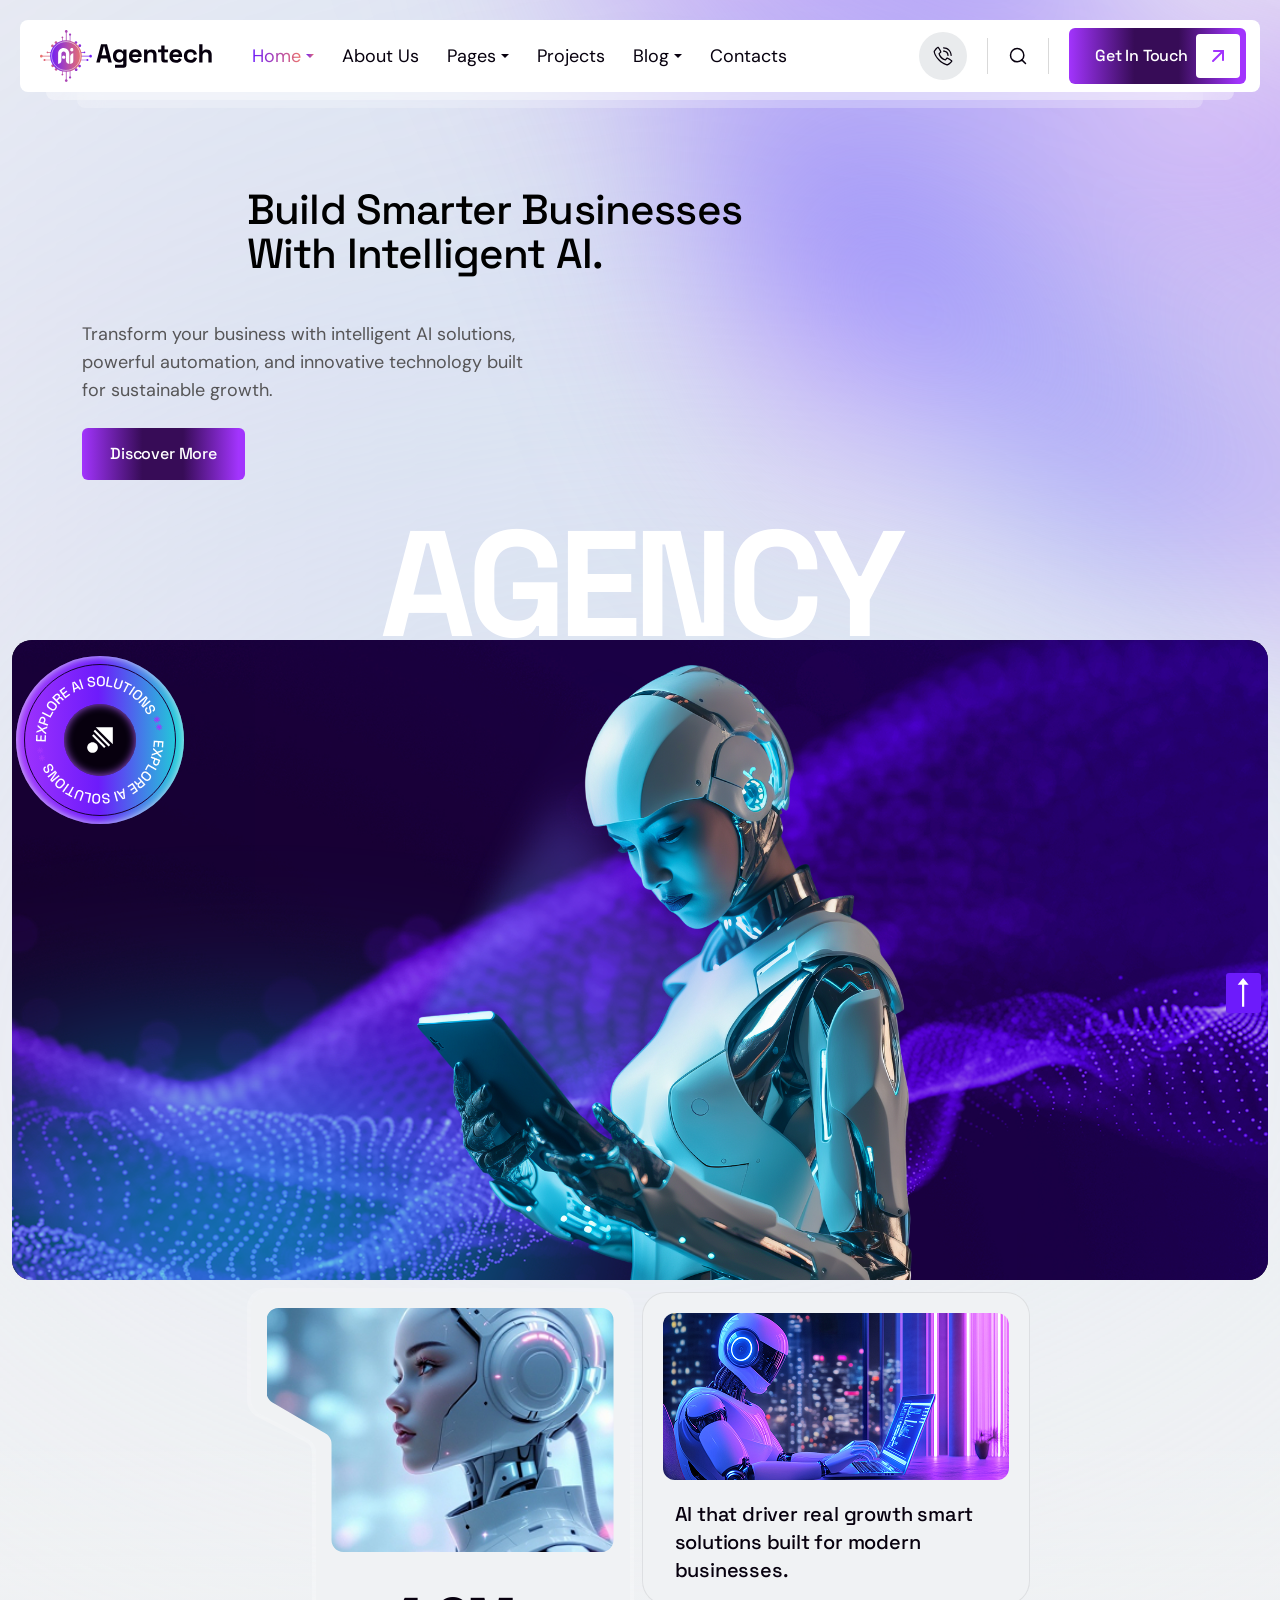
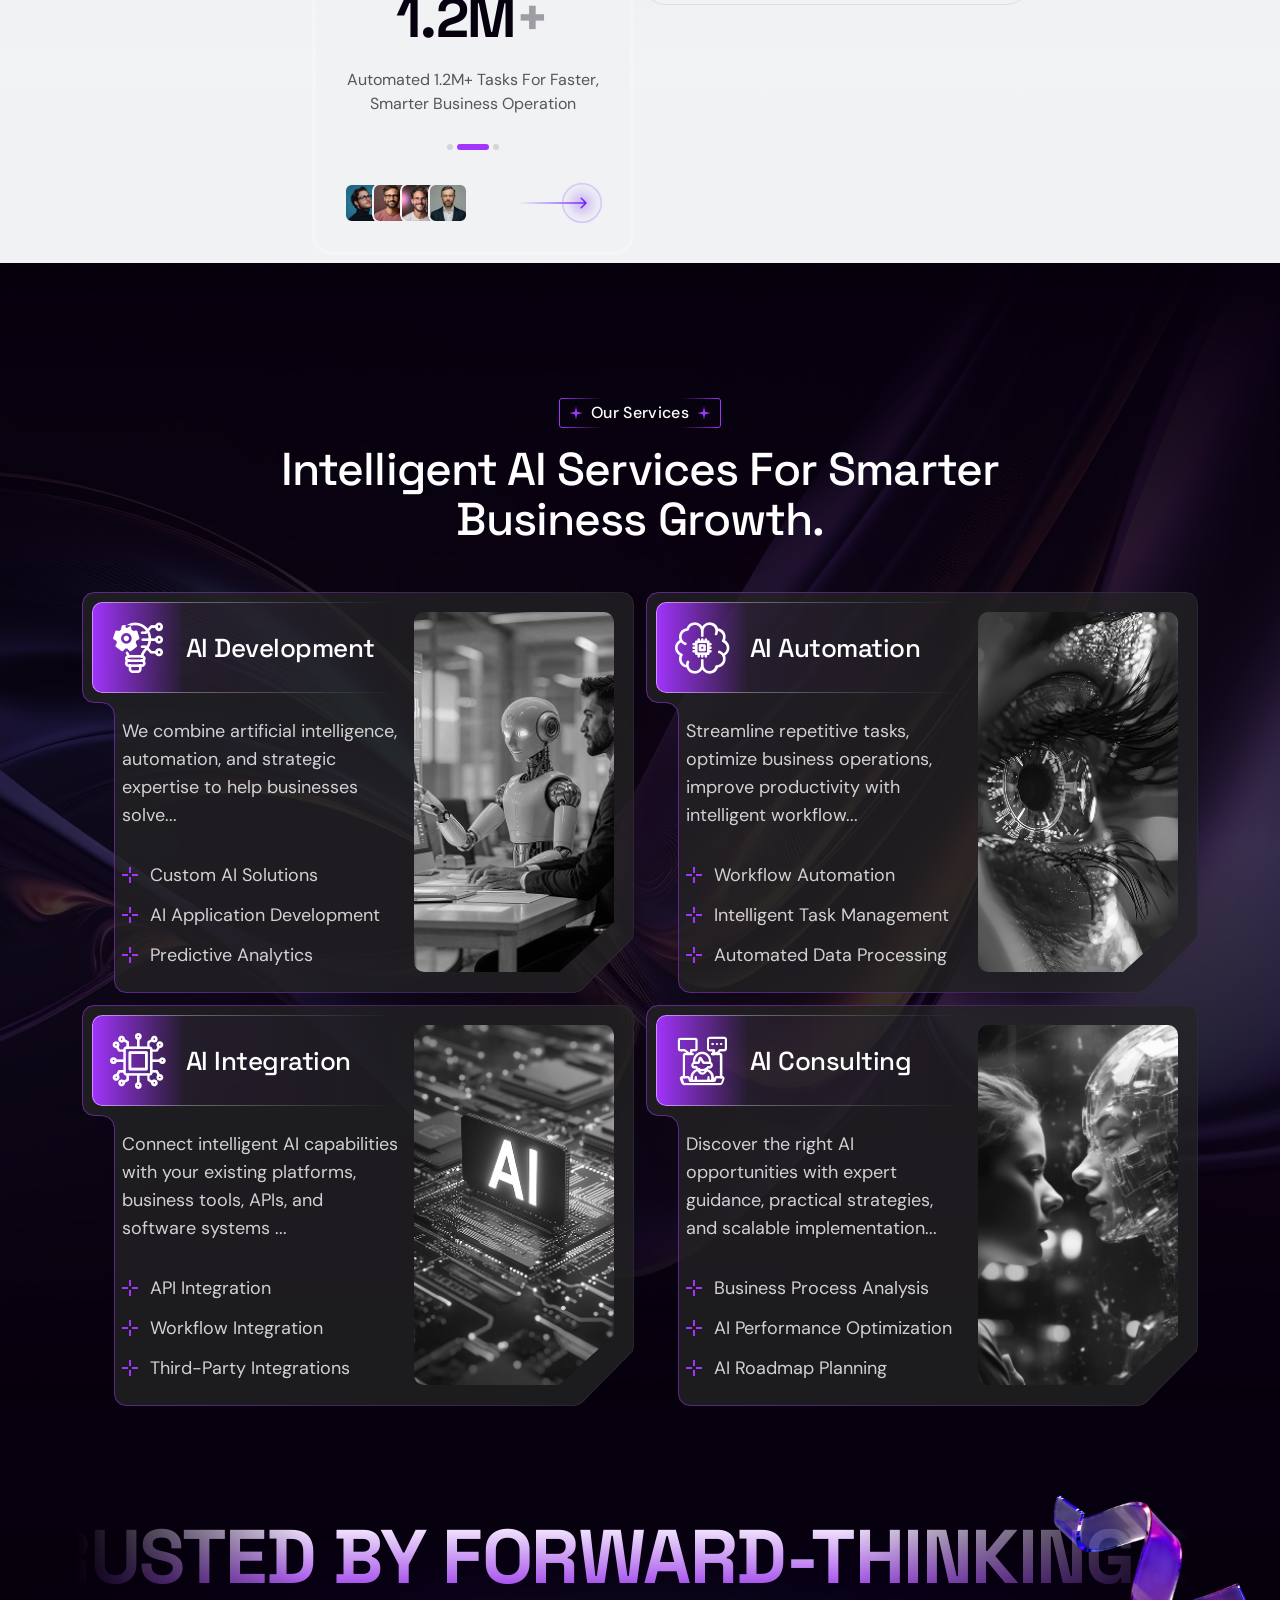
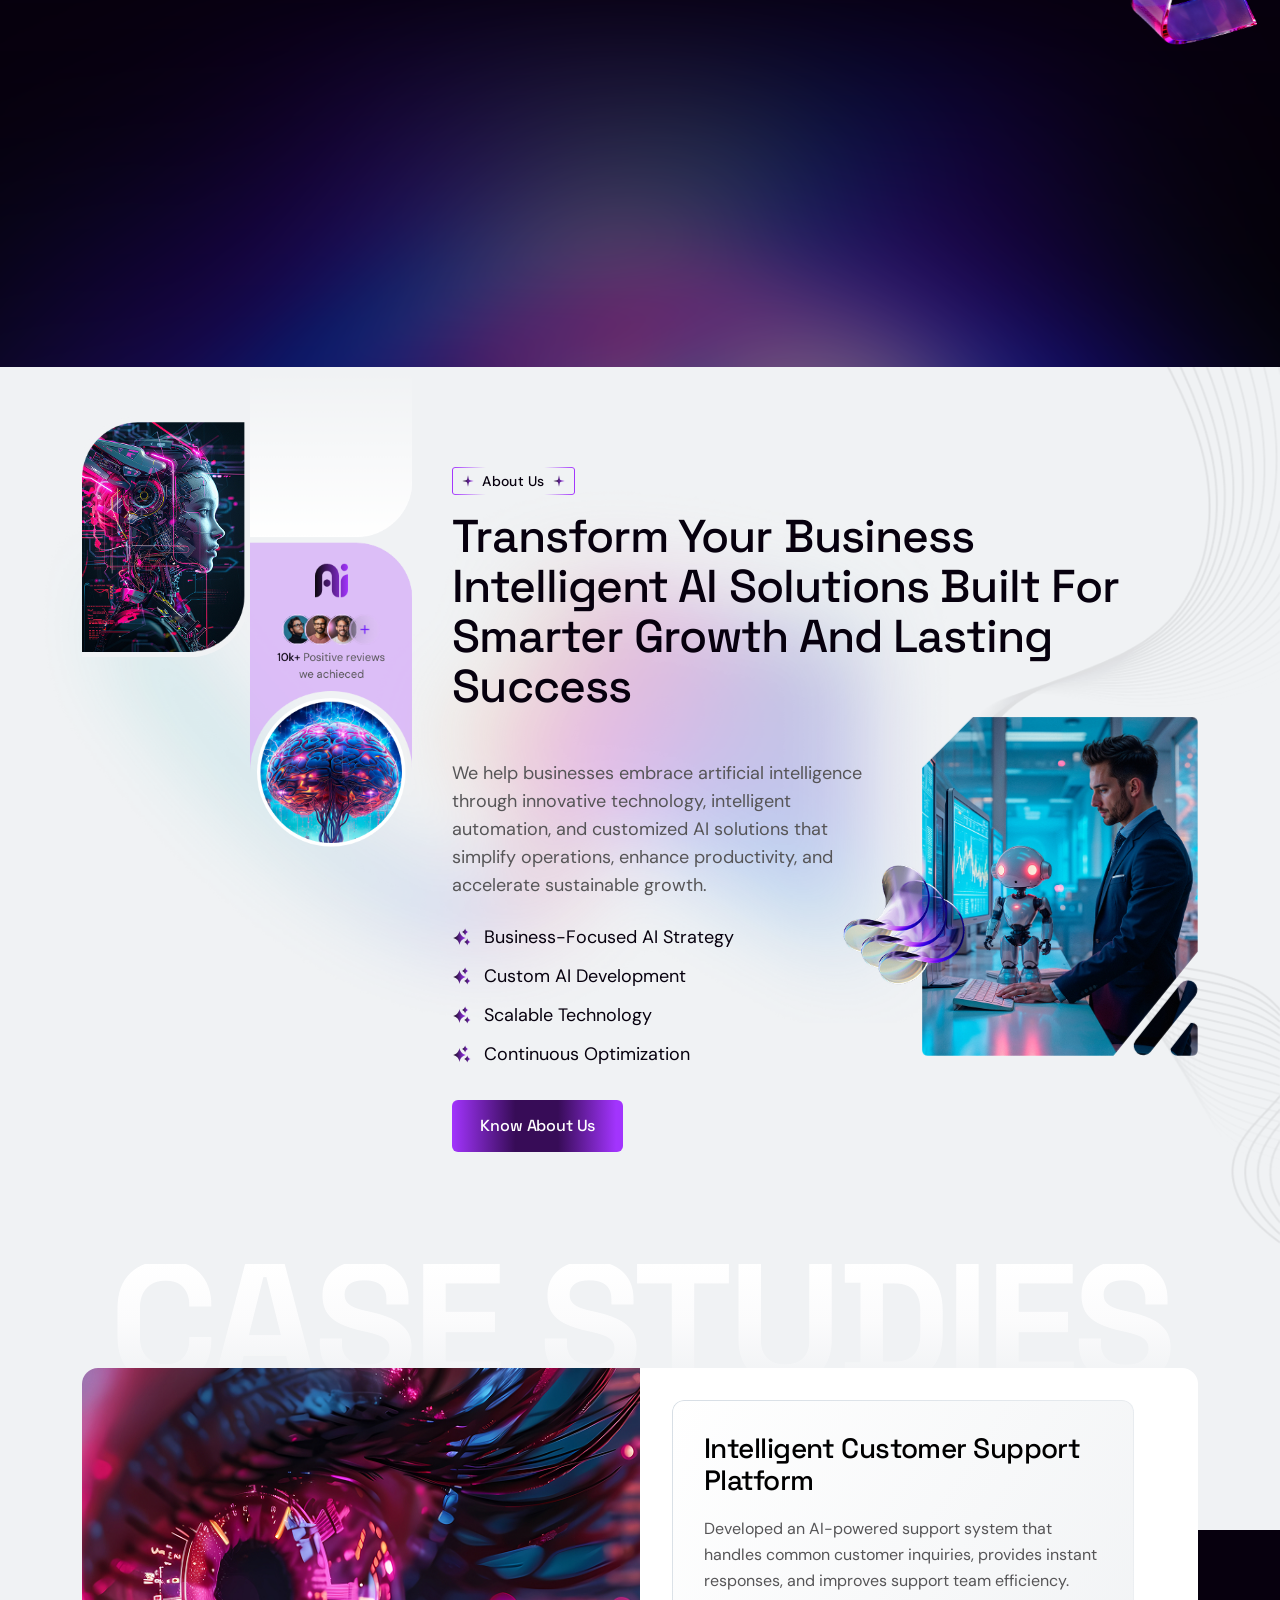
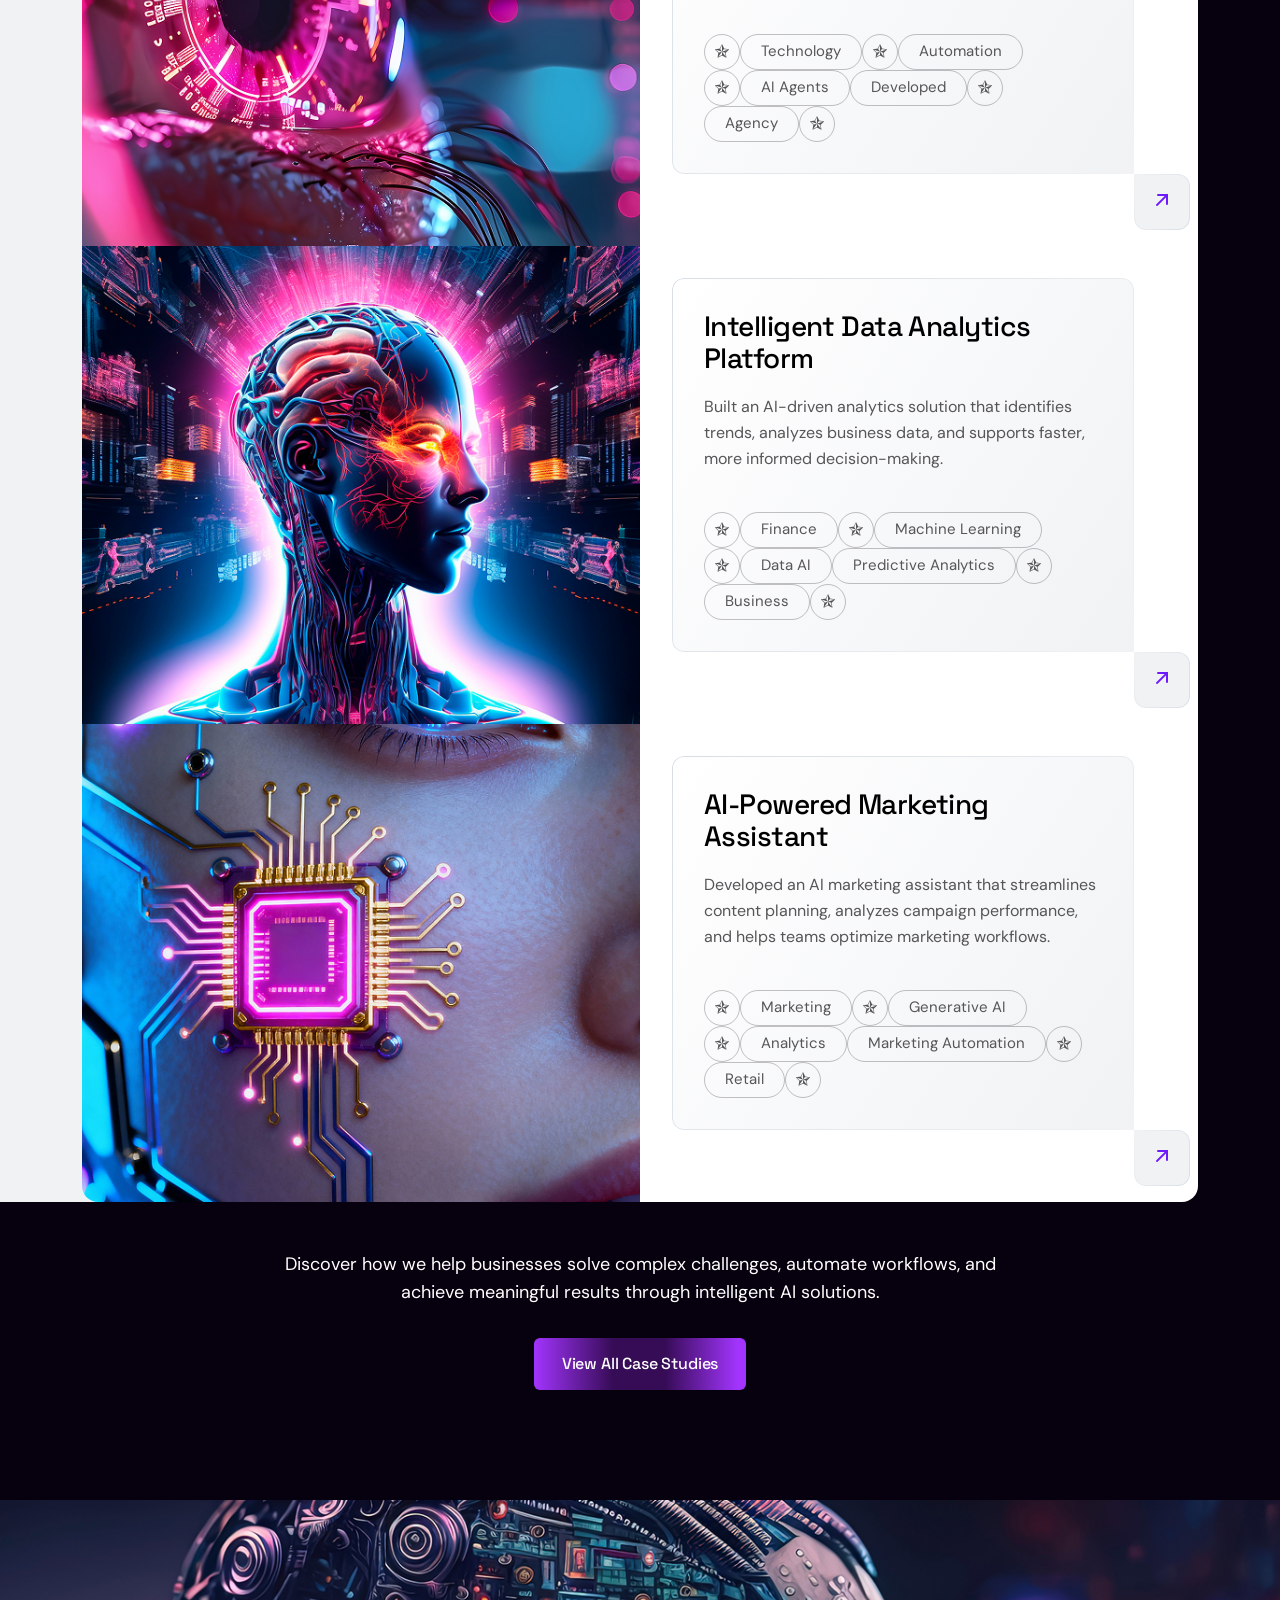
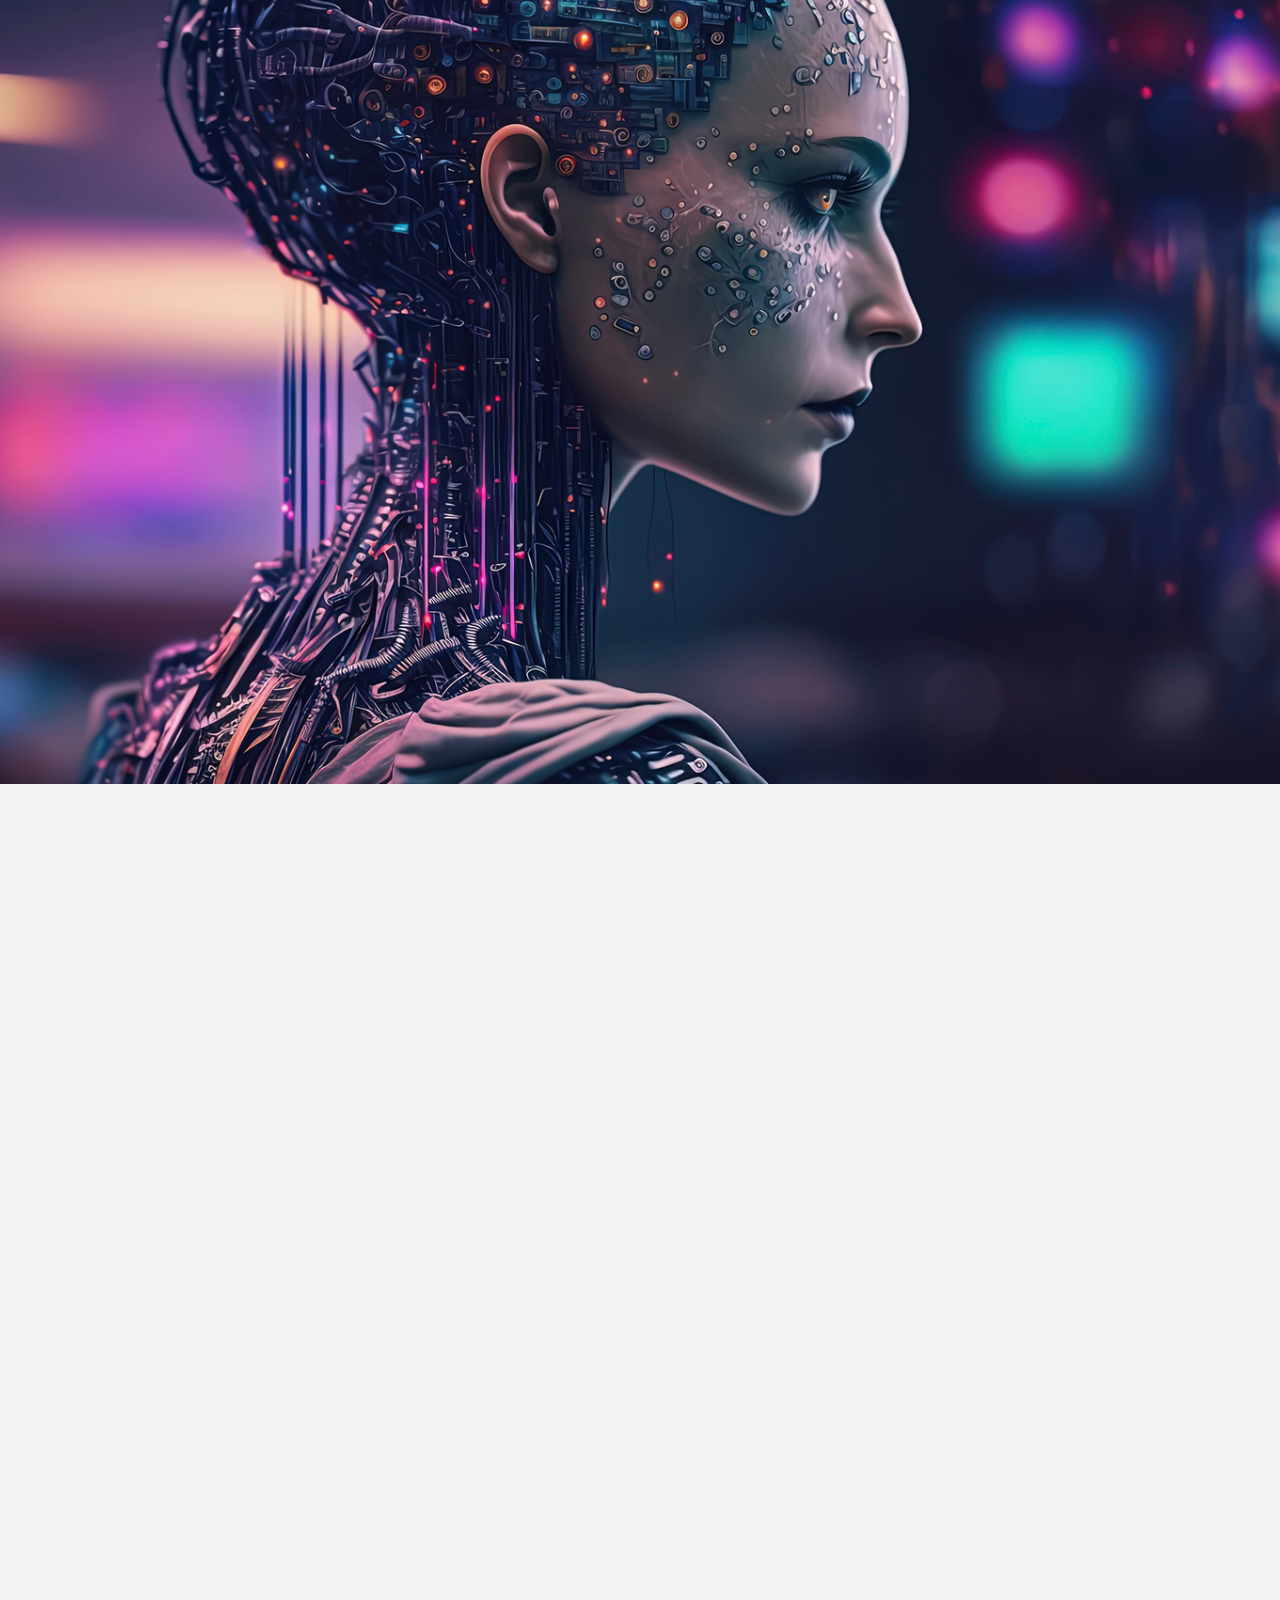
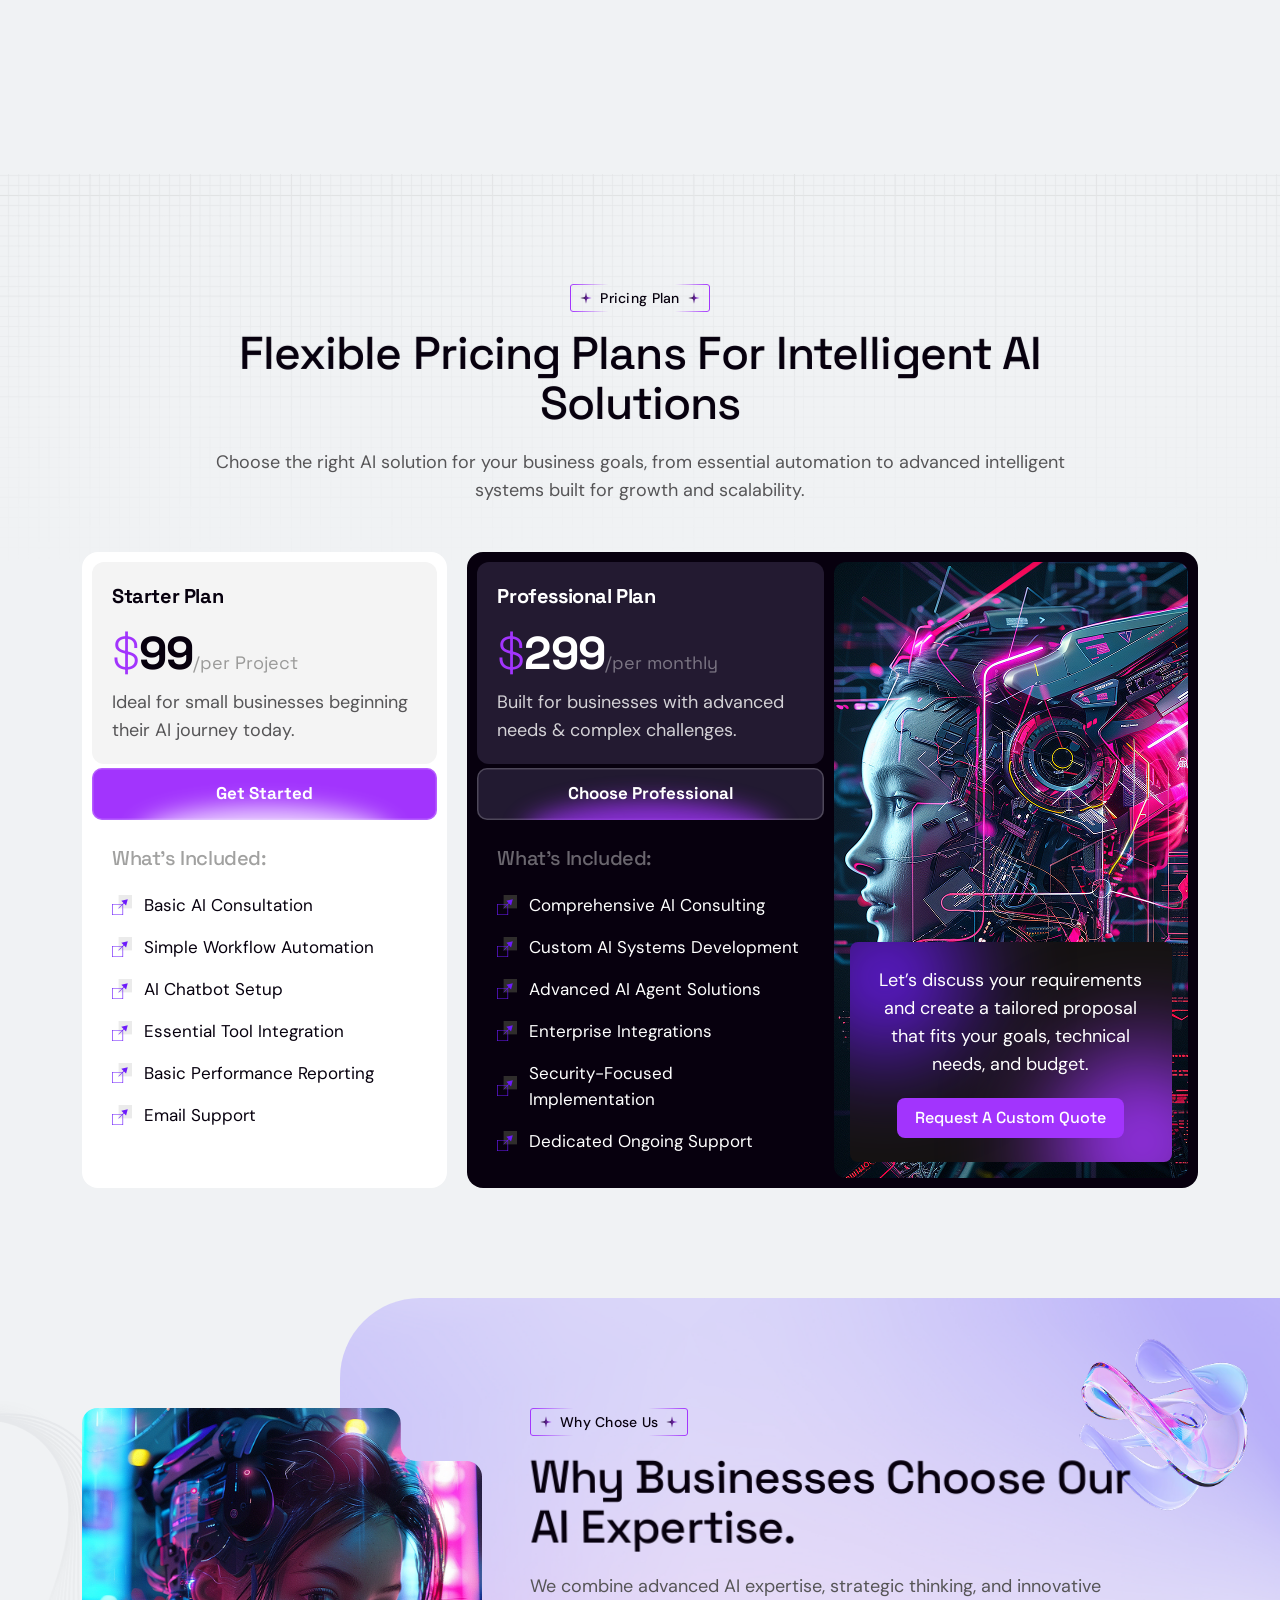
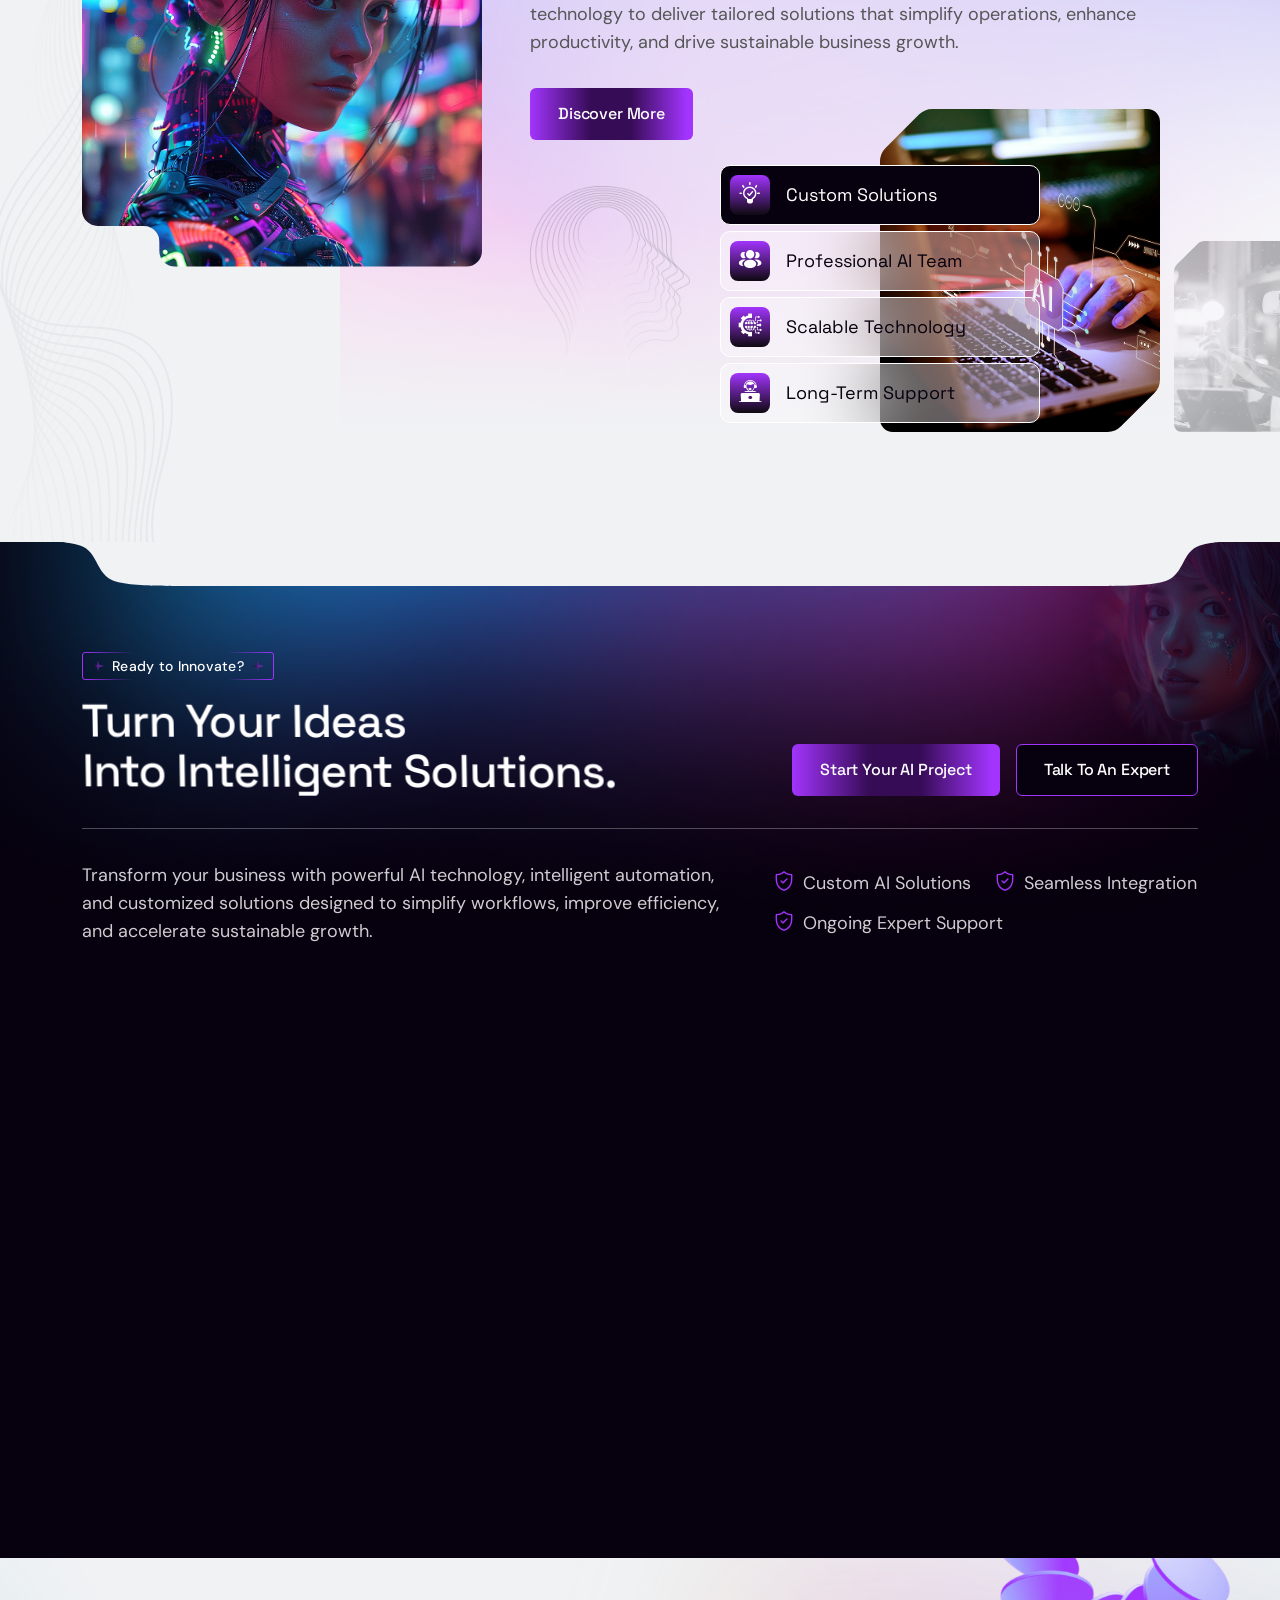
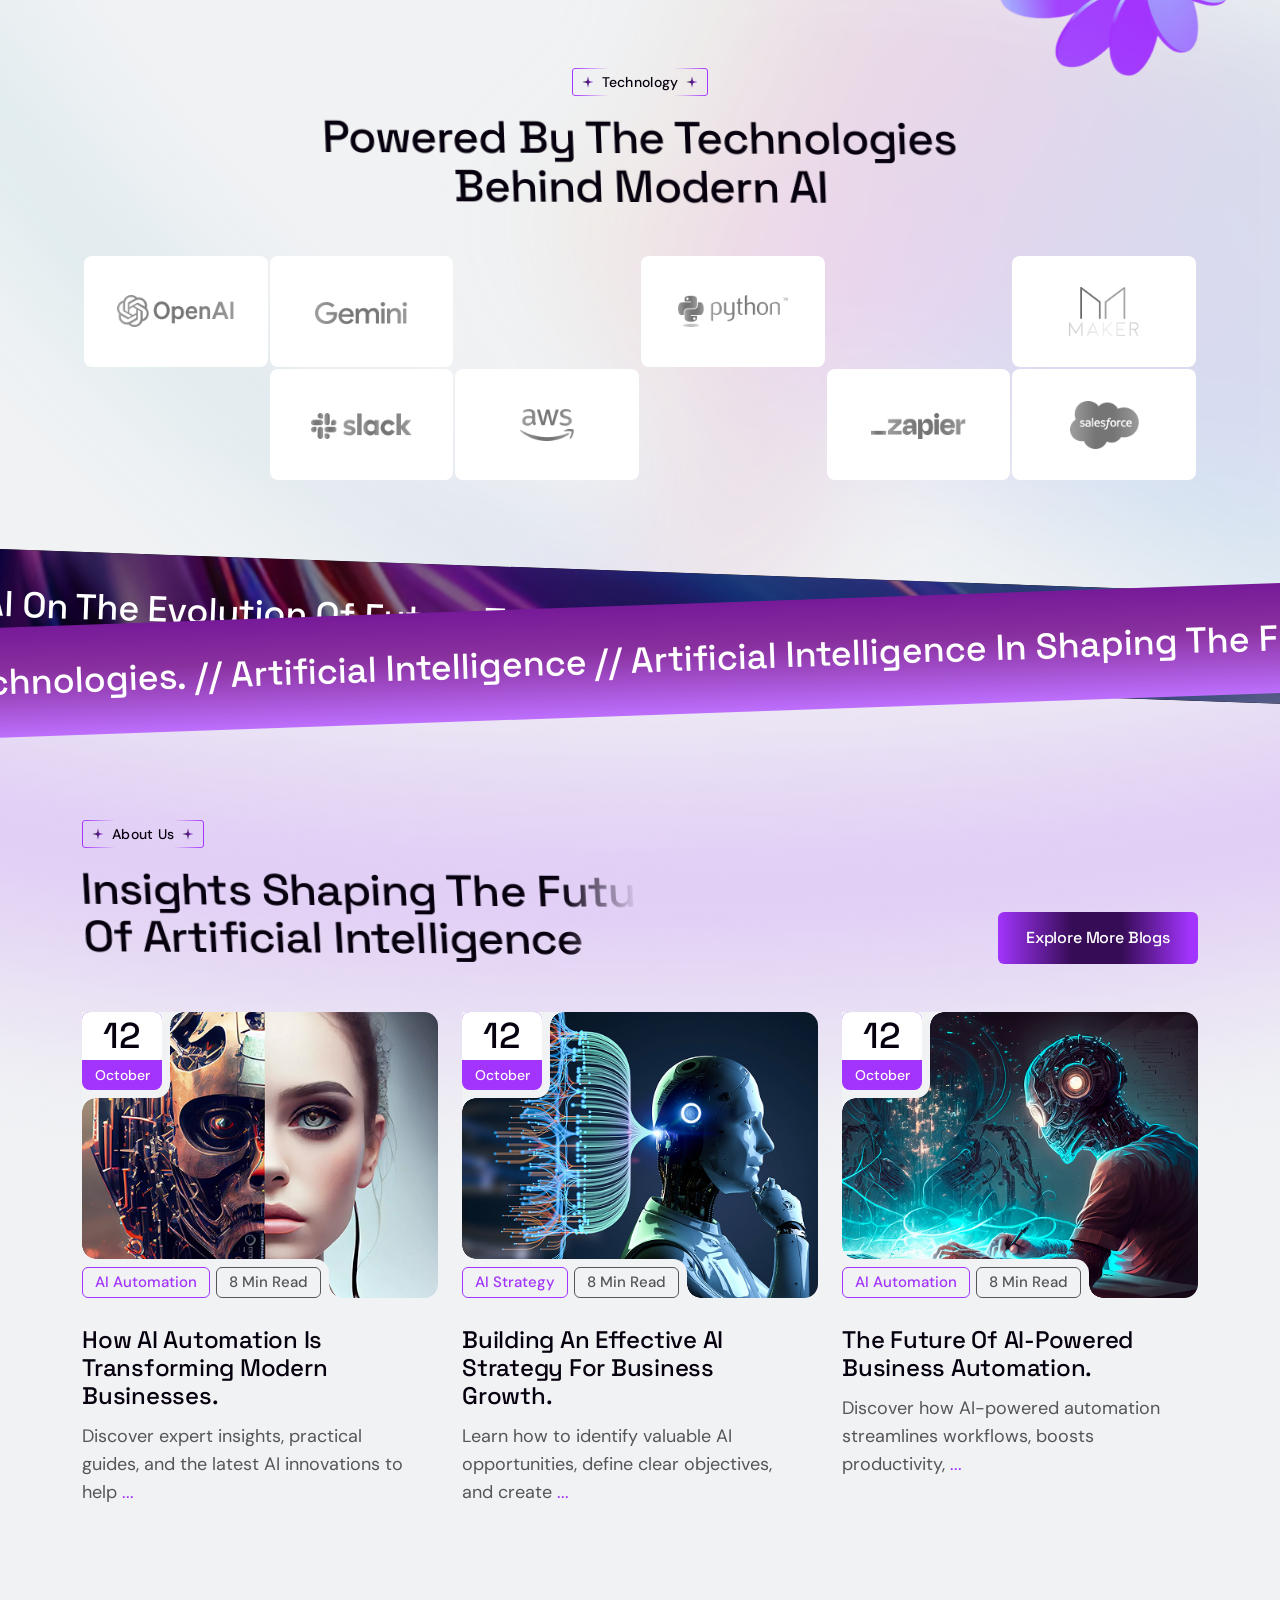
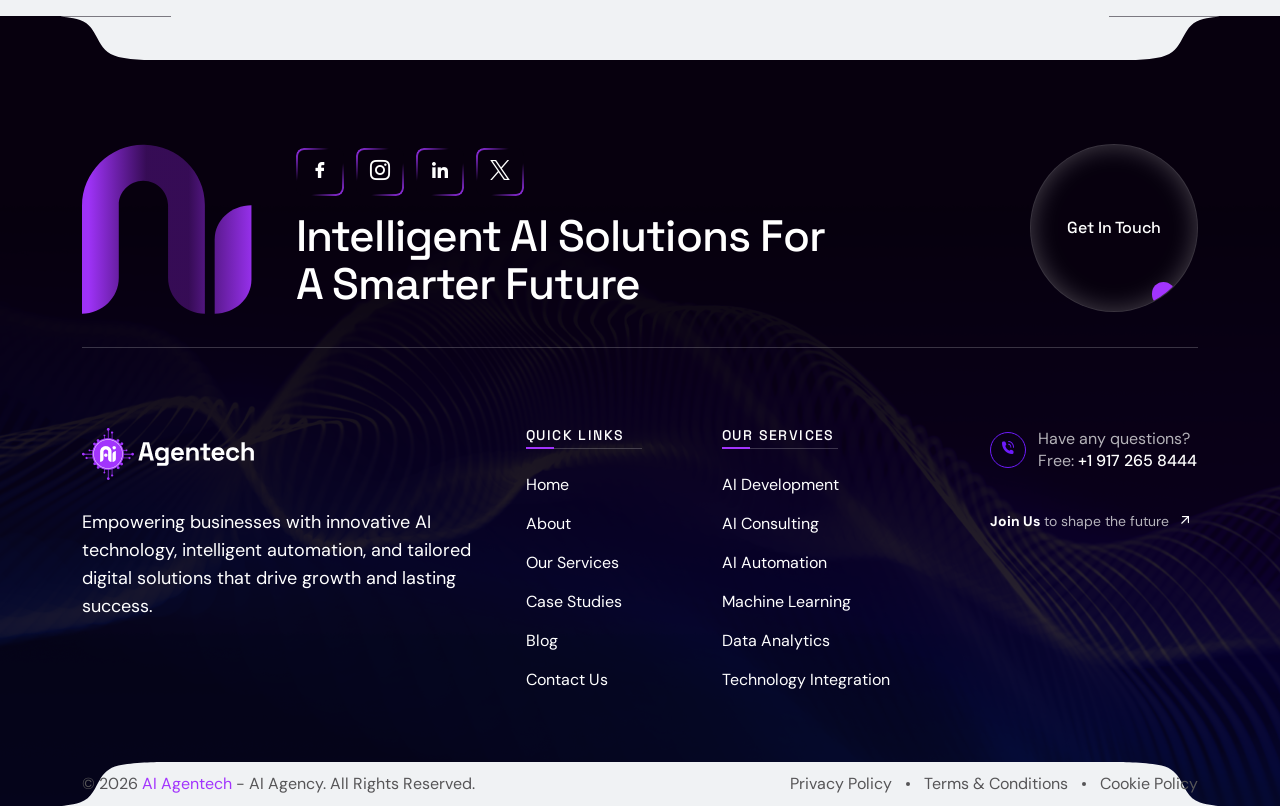
==== commit 28152d86: "h2-90%" ====
--- a/index-2.html
+++ b/index-2.html
@@ -180,7 +180,7 @@
                             <h1 class="ag-hero-title-2 ag-hero-2-title">Build Smarter Businesses With Intelligent AI.</h1>
                         </div>
                         <p class="ag-p-1 ag-hero-2-text">Transform your business with intelligent AI solutions, powerful automation, and innovative technology built for sustainable growth.</p>
-                        <a href="about-us.html" class="ag-pr-btn-2">Discover More</a>
+                        <a href="about-us.html" class="ag-pr-btn-2"><span class="text" data-hover="Discover More">Discover More</span><span class="icon"><span class="icon-box"><i class="fa-solid fa-arrow-right"></i></span></span></a>
 
                     </div>
                 </div>
@@ -225,7 +225,7 @@
                     </a>
 
                     <!-- card: the slider of the numbers (the picture and the number fade, the dots and the round arrow stay) -->
-                    <div class="ag-hero-2-card wow fadeInUp2" data-wow-delay="1.2s">
+                    <div class="ag-hero-2-card">
                         <svg class="ag-hero-2-card-shape" viewBox="0 0 387 567" preserveAspectRatio="none" aria-hidden="true">
                             <path d="M367 4C375.837 4 383 11.1634 383 20V547C383 555.837 375.837 563 367 563H85C76.1634 563 69 555.837 69 547V164.687C69 158.732 65.6927 153.27 60.416 150.51L12.584 125.49C7.30727 122.73 4 117.268 4 111.313V20C4 11.1634 11.1634 4 20 4H367Z" fill="none" stroke="#fff" stroke-opacity="0.23" stroke-width="8"/>
                             <path d="M367 4C375.837 4 383 11.1634 383 20V547C383 555.837 375.837 563 367 563H85C76.1634 563 69 555.837 69 547V164.687C69 158.732 65.6927 153.27 60.416 150.51L12.584 125.49C7.30727 122.73 4 117.268 4 111.313V20C4 11.1634 11.1634 4 20 4H367Z" fill="#F0F2F4"/>
@@ -295,7 +295,7 @@
                     </div>
 
                     <!-- video card: it sits in the carved corner of the panel -->
-                    <div class="ag-hero-2-video-card wow fadeInUp2" data-wow-delay="1.5s">
+                    <div class="ag-hero-2-video-card">
                         <div class="ag-hero-2-video-img wa-img-cover wa-fix">
                             <img src="assets/img/hero/h2-video-img.jpg" alt="">
                         </div>
@@ -546,7 +546,7 @@
                     <img src="assets/img/about/a2-bg-clr.png" alt="">
                 </div>
                 <div class="ag-about-2-bg-shape wa-img-contain" aria-hidden="true">
-                    <img src="assets/img/about/a2-bg-shape.png" alt="">
+                    <img class="wow fadeInRight2" data-wow-offset="500" src="assets/img/about/a2-bg-shape.png" alt="">
                 </div>
 
                 <div class="container ag-container-1">
@@ -584,20 +584,27 @@
 
                         <!-- text -->
                         <div class="ag-about-2-text">
-                            <p class="ag-p-1 ag-about-2-desc">We help businesses embrace artificial intelligence through innovative technology, intelligent automation, and customized AI solutions that simplify operations, enhance productivity, and accelerate sustainable growth.</p>
+                            <p class="ag-p-1 ag-about-2-desc wow fadeInUp2">We help businesses embrace artificial intelligence through innovative technology, intelligent automation, and customized AI solutions that simplify operations, enhance productivity, and accelerate sustainable growth.</p>
                             <ul class="wa-ul ag-about-2-list">
-                                <li class="ag-about-2-item">Business-Focused AI Strategy</li>
-                                <li class="ag-about-2-item">Custom AI Development</li>
-                                <li class="ag-about-2-item">Scalable Technology</li>
-                                <li class="ag-about-2-item">Continuous Optimization</li>
+                                <li class="ag-about-2-item wow fadeInUp2">Business-Focused AI Strategy</li>
+                                <li class="ag-about-2-item wow fadeInUp2">Custom AI Development</li>
+                                <li class="ag-about-2-item wow fadeInUp2">Scalable Technology</li>
+                                <li class="ag-about-2-item wow fadeInUp2">Continuous Optimization</li>
                             </ul>
-                            <a href="about-us.html" class="ag-pr-btn-2">Know About Us</a>
+                            <div class="btn-elm wow fadeInUp2">
+                                <a href="about-us.html" class="ag-pr-btn-2"><span class="text" data-hover="Know About Us">Know About Us</span><span class="icon"><span class="icon-box"><i class="fa-solid fa-arrow-right"></i></span></span></a>
+                            </div>
+
                         </div>
 
                         <!-- photo: the corner is cut, the strips are the rest of it, the glass shape lies over its left edge -->
                         <div class="ag-about-2-photo-box">
                             <div class="ag-about-2-photo">
-                                <div class="ag-about-2-photo-img wa-img-cover wa-fix"><img src="assets/img/about/a2-img-1.jpg" alt="AI robot at work"></div>
+                                <div class="ag-about-2-photo-img wa-img-cover wa-fix">
+                                    <div id="wa_liquid_img2" class="w-100 h-100 wa-fix" data-displacement="assets/img/common/liquid-displacement.png">
+                                        <img src="assets/img/about/a2-img-1.jpg" alt="AI robot at work">
+                                    </div>
+                                </div>
                                 <div class="ag-about-2-blob wa-img-contain" aria-hidden="true"><img src="assets/img/services/s1-bg-img-2.png" alt=""></div>
                             </div>
                         </div>
@@ -697,8 +704,10 @@
                 <!-- the dark band: text and button -->
                 <div class="ag-projects-2-foot">
                     <div class="container">
-                        <p class="ag-p-1 has-white ag-projects-2-foot-text">Discover how we help businesses solve complex challenges, automate workflows, and achieve meaningful results through intelligent AI solutions.</p>
-                        <a href="projects.html" class="ag-pr-btn-2">View All Case Studies</a>
+                        <p class="ag-p-1 has-white ag-projects-2-foot-text wow fadeInUp2">Discover how we help businesses solve complex challenges, automate workflows, and achieve meaningful results through intelligent AI solutions.</p>
+                        <div class="btn-elm wow fadeInUp2">
+                            <a href="projects.html" class="ag-pr-btn-2"><span class="text" data-hover="View All Case Studies">View All Case Studies</span><span class="icon"><span class="icon-box"><i class="fa-solid fa-arrow-right"></i></span></span></a>
+                        </div>
                     </div>
                 </div>
 
@@ -928,26 +937,470 @@
             </section>
             <!-- pricing-end -->
 
-            <br>
-            <br>
-            <br>
-            <br>
-            <br>
-            <br>
-            <br>
-            <br>
-            <br>
-            <br>
-            <br>
-            <br>
-            <br>
-            <br>
-            <br>
-            <br>
-            <br>
-            <br>
-            <br>
-            <br>
+            <!-- choose-start -->
+            <section class="ag-choose-2-area">
+
+                <!-- shared svg: the outline of the portrait (the two notches, drawn on 512 x 587) and of the small photos (the two cut corners, drawn on 352 x 406), scaled to the box -->
+                <svg width="0" height="0" style="position: absolute;" aria-hidden="true">
+                    <defs>
+                        <clipPath id="ag-choose-2-img-clip" clipPathUnits="objectBoundingBox"><path transform="scale(0.001953125 0.001703578)" d="M20 0H388A20 20 0 0 1 408 20V48A20 20 0 0 0 428 68H492A20 20 0 0 1 512 88V567A20 20 0 0 1 492 587H119A20 20 0 0 1 99 567V555A20 20 0 0 0 79 535H20A20 20 0 0 1 0 515V20A20 20 0 0 1 20 0Z"/></clipPath>
+                        <clipPath id="ag-choose-2-pic-clip" clipPathUnits="objectBoundingBox"><path transform="scale(0.002840909 0.002463054)" d="M66 0H336A16 16 0 0 1 352 16V340Q352 350 345 357L303 399Q296 406 286 406H16A16 16 0 0 1 0 390V66Q0 56 7 49L49 7Q56 0 66 0Z"/></clipPath>
+                    </defs>
+                </svg>
+
+                <!-- background: the waves, the lavender plate and the glass shape -->
+                <div class="ag-choose-2-bg" aria-hidden="true">
+                    <div class="ag-choose-2-bg-wave wa-img-cover wa-fix"><img src="assets/img/choose/c2-bg-shape.png" alt=""></div>
+                    <div class="ag-choose-2-bg-clr wa-fix"><div class="ag-choose-2-bg-clr-img wa-img-cover"><img src="assets/img/choose/c2-bg-clr.png" alt=""></div></div>
+                    <div class="ag-choose-2-bg-glass wa-img-contain"><img src="assets/img/choose/c2-shape-1.png" alt=""></div>
+                </div>
+
+                <div class="container ag-container-1">
+                    <div class="ag-choose-2-wrap">
+
+                        <!-- media -->
+                        <div class="ag-choose-2-media">
+                            <div class="ag-choose-2-img wa-img-cover"><img src="assets/img/choose/c2-big-img.jpg" alt="AI humanoid with a human face"></div>
+                        </div>
+
+                        <!-- head -->
+                        <div class="ag-choose-2-head">
+                            <div class="ag-subtitle-2 is-dark">
+                                <span class="ag-subtitle-2-star" aria-hidden="true"></span>
+                                <p class="ag-subtitle-2-text">Why Chose Us</p>
+                                <span class="ag-subtitle-2-star" aria-hidden="true"></span>
+                            </div>
+                            <h2 class="ag-sec-title-1 ag-choose-2-title wa_text_effect">Why Businesses Choose Our AI Expertise.</h2>
+                            <p class="ag-p-1 ag-choose-2-desc">We combine advanced AI expertise, strategic thinking, and innovative technology to deliver tailored solutions that simplify operations, enhance productivity, and drive sustainable business growth.</p>
+                            <a href="about-us.html" class="ag-pr-btn-2 ag-choose-2-btn"><span class="text" data-hover="Discover More">Discover More</span><span class="icon"><span class="icon-box"><i class="fa-solid fa-arrow-right"></i></span></span></a>
+                        </div>
+
+                        <!-- lower: the head made of lines, the row of photos and the list on top of it -->
+                        <div class="ag-choose-2-lower">
+                            <div class="ag-choose-2-robot wa-img-contain" aria-hidden="true"><img src="assets/img/choose/c2-shape-2.png" alt=""></div>
+
+                            <div class="ag-choose-2-gallery">
+                                <div class="ag-choose-2-pic is-p0 wa-img-cover"><img src="assets/img/choose/c2-f-img-1.jpg" alt="Hands typing on a laptop with an AI icon"></div>
+                                <div class="ag-choose-2-pic is-p1 wa-img-cover"><img src="assets/img/choose/c2-f-img-2.jpg" alt="Man in a VR headset"></div>
+                                <div class="ag-choose-2-pic is-p2 wa-img-cover"><img src="assets/img/choose/c2-f-img-3.jpg" alt="Finger touching a glowing AI chip"></div>
+                                <div class="ag-choose-2-pic is-p3 wa-img-cover"><img src="assets/img/choose/c2-f-img-4.jpg" alt="AI robot in profile"></div>
+                            </div>
+
+                            <!-- the first card is the lit one, the card under the pointer (or the focus) lights up and brings its photo to the front (main.js, agChoose2Gallery) -->
+                            <div class="ag-choose-2-cards">
+                                <div class="ag-choose-2-card is-active" tabindex="0">
+                                    <span class="ag-choose-2-card-icon" aria-hidden="true"><i class="flaticon-solution flaticon"></i></span>
+                                    <h3 class="ag-choose-2-card-title">Custom Solutions</h3>
+                                </div>
+                                <div class="ag-choose-2-card" tabindex="0">
+                                    <span class="ag-choose-2-card-icon" aria-hidden="true"><i class="flaticon-group flaticon"></i></span>
+                                    <h3 class="ag-choose-2-card-title">Professional AI Team</h3>
+                                </div>
+                                <div class="ag-choose-2-card" tabindex="0">
+                                    <span class="ag-choose-2-card-icon" aria-hidden="true"><i class="flaticon-digital-transformation flaticon"></i></span>
+                                    <h3 class="ag-choose-2-card-title">Scalable Technology</h3>
+                                </div>
+                                <div class="ag-choose-2-card" tabindex="0">
+                                    <span class="ag-choose-2-card-icon" aria-hidden="true"><i class="flaticon-customer-support flaticon"></i></span>
+                                    <h3 class="ag-choose-2-card-title">Long-Term Support</h3>
+                                </div>
+                            </div>
+                        </div>
+
+                    </div>
+                </div>
+
+            </section>
+            <!-- choose-end -->
+
+            <!-- cta-start -->
+            <section class="ag-cta-2-area">
+
+                <!-- shared svg: the outline of the 20 tiles of the video (5 x 4, 372 x 192 with 4px between them, drawn on 1876 x 780 and scaled to the box)
+                     and the two ends of the light bar at the top, drawn once -->
+                <svg width="0" height="0" style="position: absolute;" aria-hidden="true">
+                    <defs>
+                        <clipPath id="ag-cta-2-tiles-clip" clipPathUnits="objectBoundingBox"><path transform="scale(0.000533049 0.001282051)" d="M20 0H352A20 20 0 0 1 372 20V172A20 20 0 0 1 352 192H20A20 20 0 0 1 0 172V20A20 20 0 0 1 20 0ZM20 196H352A20 20 0 0 1 372 216V368A20 20 0 0 1 352 388H20A20 20 0 0 1 0 368V216A20 20 0 0 1 20 196ZM20 392H352A20 20 0 0 1 372 412V564A20 20 0 0 1 352 584H20A20 20 0 0 1 0 564V412A20 20 0 0 1 20 392ZM20 588H352A20 20 0 0 1 372 608V760A20 20 0 0 1 352 780H20A20 20 0 0 1 0 760V608A20 20 0 0 1 20 588ZM396 0H728A20 20 0 0 1 748 20V172A20 20 0 0 1 728 192H396A20 20 0 0 1 376 172V20A20 20 0 0 1 396 0ZM396 196H728A20 20 0 0 1 748 216V368A20 20 0 0 1 728 388H396A20 20 0 0 1 376 368V216A20 20 0 0 1 396 196ZM396 392H728A20 20 0 0 1 748 412V564A20 20 0 0 1 728 584H396A20 20 0 0 1 376 564V412A20 20 0 0 1 396 392ZM396 588H728A20 20 0 0 1 748 608V760A20 20 0 0 1 728 780H396A20 20 0 0 1 376 760V608A20 20 0 0 1 396 588ZM772 0H1104A20 20 0 0 1 1124 20V172A20 20 0 0 1 1104 192H772A20 20 0 0 1 752 172V20A20 20 0 0 1 772 0ZM772 196H1104A20 20 0 0 1 1124 216V368A20 20 0 0 1 1104 388H772A20 20 0 0 1 752 368V216A20 20 0 0 1 772 196ZM772 392H1104A20 20 0 0 1 1124 412V564A20 20 0 0 1 1104 584H772A20 20 0 0 1 752 564V412A20 20 0 0 1 772 392ZM772 588H1104A20 20 0 0 1 1124 608V760A20 20 0 0 1 1104 780H772A20 20 0 0 1 752 760V608A20 20 0 0 1 772 588ZM1148 0H1480A20 20 0 0 1 1500 20V172A20 20 0 0 1 1480 192H1148A20 20 0 0 1 1128 172V20A20 20 0 0 1 1148 0ZM1148 196H1480A20 20 0 0 1 1500 216V368A20 20 0 0 1 1480 388H1148A20 20 0 0 1 1128 368V216A20 20 0 0 1 1148 196ZM1148 392H1480A20 20 0 0 1 1500 412V564A20 20 0 0 1 1480 584H1148A20 20 0 0 1 1128 564V412A20 20 0 0 1 1148 392ZM1148 588H1480A20 20 0 0 1 1500 608V760A20 20 0 0 1 1480 780H1148A20 20 0 0 1 1128 760V608A20 20 0 0 1 1148 588ZM1524 0H1856A20 20 0 0 1 1876 20V172A20 20 0 0 1 1856 192H1524A20 20 0 0 1 1504 172V20A20 20 0 0 1 1524 0ZM1524 196H1856A20 20 0 0 1 1876 216V368A20 20 0 0 1 1856 388H1524A20 20 0 0 1 1504 368V216A20 20 0 0 1 1524 196ZM1524 392H1856A20 20 0 0 1 1876 412V564A20 20 0 0 1 1856 584H1524A20 20 0 0 1 1504 564V412A20 20 0 0 1 1524 392ZM1524 588H1856A20 20 0 0 1 1876 608V760A20 20 0 0 1 1856 780H1524A20 20 0 0 1 1504 760V608A20 20 0 0 1 1524 588Z"/></clipPath>
+                        <clipPath id="ag-cta-2-cut-l-clip" clipPathUnits="objectBoundingBox"><path d="M0 0L1 0L1 0.9992C1 0.9992 0.6875 1.0139 0.5223 0.9184C0.3072 0.7939 0.357 0.2319 0.1786 0.0808C0.1049 0.0184 0 0 0 0Z"/></clipPath>
+                        <clipPath id="ag-cta-2-cut-r-clip" clipPathUnits="objectBoundingBox"><path d="M0 0L1 0C1 0 0.8951 0.0184 0.8214 0.0808C0.643 0.2319 0.6929 0.7939 0.4777 0.9184C0.3125 1.0139 0 0.9992 0 0.9992Z"/></clipPath>
+                    </defs>
+                </svg>
+
+                <!-- background: the glow, the face in the top right corner and the end of the section before (the light bar with the two flared ends at the top) -->
+                <div class="ag-cta-2-bg" aria-hidden="true">
+                    <div class="ag-cta-2-bg-clr wa-img-cover"><img src="assets/img/cta/cta2-bg-clr.png" alt=""></div>
+                    <div class="ag-cta-2-bg-face wa-img-contain"><img src="assets/img/cta/cta2-bg-img.png" alt=""></div>
+                    <div class="ag-cta-2-bg-cut">
+                        <div class="ag-cta-2-bg-cut-mid"></div>
+                        <div class="ag-cta-2-bg-cut-end is-l"></div>
+                        <div class="ag-cta-2-bg-cut-end is-r"></div>
+                    </div>
+                </div>
+
+                <div class="container ag-container-1">
+                    <div class="ag-cta-2-wrap">
+
+                        <!-- top: the head and the buttons -->
+                        <div class="ag-cta-2-top">
+                            <div class="ag-cta-2-head">
+                                <div class="ag-subtitle-2 is-dark has-white">
+                                    <span class="ag-subtitle-2-star" aria-hidden="true"></span>
+                                    <p class="ag-subtitle-2-text">Ready to Innovate?</p>
+                                    <span class="ag-subtitle-2-star" aria-hidden="true"></span>
+                                </div>
+                                <h2 class="ag-sec-title-1 has-white ag-cta-2-title wa_text_effect">Turn Your Ideas<br>Into Intelligent Solutions.</h2>
+                            </div>
+                            <div class="ag-cta-2-btns">
+                                <a href="contact-us.html" class="ag-pr-btn-2"><span class="text" data-hover="Start Your AI Project">Start Your AI Project</span><span class="icon"><span class="icon-box"><i class="fa-solid fa-arrow-right"></i></span></span></a>
+                                <a href="contact-us.html" class="ag-sc-btn-1">Talk To An Expert</a>
+                            </div>
+                        </div>
+
+                        <div class="ag-cta-2-line" aria-hidden="true"></div>
+
+                        <!-- bottom: the text and the trust points -->
+                        <div class="ag-cta-2-bottom">
+                            <p class="ag-p-1 has-white ag-cta-2-text">Transform your business with powerful AI technology, intelligent automation, and customized solutions designed to simplify workflows, improve efficiency, and accelerate sustainable growth.</p>
+                            <ul class="wa-ul ag-cta-2-points">
+                                <li class="ag-cta-2-point"><span class="ag-cta-2-point-icon" aria-hidden="true"><i class="flaticon-security flaticon"></i></span><span class="ag-p-1 has-white ag-cta-2-point-text">Custom AI Solutions</span></li>
+                                <li class="ag-cta-2-point"><span class="ag-cta-2-point-icon" aria-hidden="true"><i class="flaticon-security flaticon"></i></span><span class="ag-p-1 has-white ag-cta-2-point-text">Seamless Integration</span></li>
+                                <li class="ag-cta-2-point"><span class="ag-cta-2-point-icon" aria-hidden="true"><i class="flaticon-security flaticon"></i></span><span class="ag-p-1 has-white ag-cta-2-point-text">Ongoing Expert Support</span></li>
+                            </ul>
+                        </div>
+
+                    </div>
+                </div>
+
+                <!-- video: one picture over the 20 tiles -->
+                <div class="ag-cta-2-video wa-video-cover" aria-hidden="true">
+                    <video src="assets/img/cta/c2-bg-video.mp4" loop muted autoplay playsinline></video>
+
+                    <!-- the covers of the 20 tiles: they fold away one after another when the video scrolls into view (main.js, agCta2Video) -->
+                    <div class="ag-cta-2-video-tiles">
+                        <span class="ag-cta-2-video-tile"></span>
+                        <span class="ag-cta-2-video-tile"></span>
+                        <span class="ag-cta-2-video-tile"></span>
+                        <span class="ag-cta-2-video-tile"></span>
+                        <span class="ag-cta-2-video-tile"></span>
+                        <span class="ag-cta-2-video-tile"></span>
+                        <span class="ag-cta-2-video-tile"></span>
+                        <span class="ag-cta-2-video-tile"></span>
+                        <span class="ag-cta-2-video-tile"></span>
+                        <span class="ag-cta-2-video-tile"></span>
+                        <span class="ag-cta-2-video-tile"></span>
+                        <span class="ag-cta-2-video-tile"></span>
+                        <span class="ag-cta-2-video-tile"></span>
+                        <span class="ag-cta-2-video-tile"></span>
+                        <span class="ag-cta-2-video-tile"></span>
+                        <span class="ag-cta-2-video-tile"></span>
+                        <span class="ag-cta-2-video-tile"></span>
+                        <span class="ag-cta-2-video-tile"></span>
+                        <span class="ag-cta-2-video-tile"></span>
+                        <span class="ag-cta-2-video-tile"></span>
+                    </div>
+                </div>
+
+            </section>
+            <!-- cta-end -->
+
+            <!-- technology-start -->
+            <section class="ag-technology-2-area">
+
+                <!-- background: the faint plate and the shape in the top right corner -->
+                <div class="ag-technology-2-bg" aria-hidden="true">
+                    <div class="ag-technology-2-bg-clr wa-img-cover"><img src="assets/img/technology/t2-bg-clr.png" alt=""></div>
+                    <div class="ag-technology-2-bg-shape wa-img-contain"><img src="assets/img/technology/t2-shape-1.png" alt=""></div>
+                </div>
+
+                <div class="container ag-container-1">
+
+                    <!-- head -->
+                    <div class="ag-technology-2-top">
+                        <div class="ag-subtitle-2 is-dark">
+                            <span class="ag-subtitle-2-star" aria-hidden="true"></span>
+                            <p class="ag-subtitle-2-text">Technology</p>
+                            <span class="ag-subtitle-2-star" aria-hidden="true"></span>
+                        </div>
+                        <h2 class="ag-sec-title-1 ag-technology-2-title wa_text_effect">Powered By The Technologies Behind Modern AI</h2>
+                    </div>
+
+                    <!-- logos: the card under the pointer is the lit one (css), none starts lit -->
+                    <div class="ag-technology-2-list">
+                        <div class="ag-technology-2-card is-1"><div class="ag-technology-2-card-logo wa-img-contain"><img src="assets/img/technology/t2-logo-1.png" alt="OpenAI"></div></div>
+                        <div class="ag-technology-2-card is-2"><div class="ag-technology-2-card-logo wa-img-contain"><img src="assets/img/technology/t2-logo-2.png" alt="Gemini"></div></div>
+                        <div class="ag-technology-2-card is-3"><div class="ag-technology-2-card-logo wa-img-contain"><img src="assets/img/technology/t2-logo-3.png" alt="Python"></div></div>
+                        <div class="ag-technology-2-card is-4"><div class="ag-technology-2-card-logo wa-img-contain"><img src="assets/img/technology/t2-logo-4.png" alt="Maker"></div></div>
+                        <div class="ag-technology-2-card is-5"><div class="ag-technology-2-card-logo wa-img-contain"><img src="assets/img/technology/t2-logo-5.png" alt="Slack"></div></div>
+                        <div class="ag-technology-2-card is-6"><div class="ag-technology-2-card-logo wa-img-contain"><img src="assets/img/technology/t2-logo-6.png" alt="AWS"></div></div>
+                        <div class="ag-technology-2-card is-7"><div class="ag-technology-2-card-logo wa-img-contain"><img src="assets/img/technology/t2-logo-7.png" alt="Zapier"></div></div>
+                        <div class="ag-technology-2-card is-8"><div class="ag-technology-2-card-logo wa-img-contain"><img src="assets/img/technology/t2-logo-8.png" alt="Salesforce"></div></div>
+                    </div>
+
+                </div>
+
+            </section>
+            <!-- technology-end -->
+
+            <!-- marquee-text-start -->
+            <section class="ag-marquee-text-1-area" aria-label="Artificial Intelligence">
+
+                <!-- band 1: the dark one with the picture, it runs to the left -->
+                <div class="ag-marquee-text-1-band is-1">
+                    <div class="ag-marquee-text-1-band-bg wa-img-cover wa-fix" aria-hidden="true"><img src="assets/img/marquee-text/m1-bg-img.jpg" alt=""></div>
+                    <div class="ag-marquee-text-1-marquee wa_marquee" data-speed="40">
+                        <div class="ag-marquee-text-1-items">
+                            <span class="ag-marquee-text-1-item">Artificial Intelligence</span>
+                            <span class="ag-marquee-text-1-sep">//</span>
+                            <span class="ag-marquee-text-1-item">The impact of AI on the evolution of future technologies.</span>
+                            <span class="ag-marquee-text-1-sep">//</span>
+                            <span class="ag-marquee-text-1-item">Artificial Intelligence</span>
+                            <span class="ag-marquee-text-1-sep">//</span>
+                            <span class="ag-marquee-text-1-item">Artificial Intelligence in shaping the future of technology</span>
+                            <span class="ag-marquee-text-1-sep">//</span>
+                        </div>
+                    </div>
+                </div>
+
+                <!-- band 2: the purple one, it crosses the first and runs the other way -->
+                <div class="ag-marquee-text-1-band is-2">
+                    <div class="ag-marquee-text-1-marquee wa_marquee" data-speed="40" data-direction="right">
+                        <div class="ag-marquee-text-1-items">
+                            <span class="ag-marquee-text-1-item">Artificial Intelligence</span>
+                            <span class="ag-marquee-text-1-sep">//</span>
+                            <span class="ag-marquee-text-1-item">The impact of AI on the evolution of future technologies.</span>
+                            <span class="ag-marquee-text-1-sep">//</span>
+                            <span class="ag-marquee-text-1-item">Artificial Intelligence</span>
+                            <span class="ag-marquee-text-1-sep">//</span>
+                            <span class="ag-marquee-text-1-item">Artificial Intelligence in shaping the future of technology</span>
+                            <span class="ag-marquee-text-1-sep">//</span>
+                        </div>
+                    </div>
+                </div>
+
+            </section>
+            <!-- marquee-text-end -->
+
+            <!-- blog-start -->
+            <section class="ag-blog-2-area">
+
+                <!-- background: the lavender glow at the top -->
+                <div class="ag-blog-2-bg wa-img-cover" aria-hidden="true"><img src="assets/img/blog/b2-bg-clr.png" alt=""></div>
+
+                <div class="container ag-container-1">
+
+                    <!-- head -->
+                    <div class="ag-blog-2-top">
+                        <div class="ag-blog-2-head">
+                            <div class="ag-subtitle-2 is-dark">
+                                <span class="ag-subtitle-2-star" aria-hidden="true"></span>
+                                <p class="ag-subtitle-2-text">About Us</p>
+                                <span class="ag-subtitle-2-star" aria-hidden="true"></span>
+                            </div>
+                            <h2 class="ag-sec-title-1 ag-blog-2-title wa_text_effect">Insights Shaping The Future<br>Of Artificial Intelligence</h2>
+                        </div>
+                        <a href="blog.html" class="ag-pr-btn-2"><span class="text" data-hover="Explore More Blogs">Explore More Blogs</span><span class="icon"><span class="icon-box"><i class="fa-solid fa-arrow-right"></i></span></span></a>
+                    </div>
+
+                    <!-- list: the notches on every picture are blocks (the date on the top left, the two chips on the bottom left) -->
+                    <div class="ag-blog-2-list">
+
+                        <article class="ag-blog-2-card wow fadeInUp2" data-wow-delay=".2s">
+                            <div class="ag-blog-2-media">
+                                <div class="ag-blog-2-img wa-img-cover wa-fix"><img src="assets/img/blog/b2-img-1.jpg" alt="How AI Automation Is Transforming Modern Businesses."></div>
+                                <div class="ag-blog-2-date">
+                                    <div class="ag-blog-2-date-box">
+                                        <span class="ag-blog-2-date-day">12</span>
+                                        <span class="ag-blog-2-date-month">October</span>
+                                    </div>
+                                </div>
+                                <div class="ag-blog-2-meta">
+                                    <span class="ag-blog-2-chip is-cat">AI Automation</span>
+                                    <span class="ag-blog-2-chip">8 Min Read</span>
+                                </div>
+                            </div>
+                            <div class="ag-blog-2-body">
+                                <h3 class="ag-h-1 ag-blog-2-card-title"><a href="blog-details.html">How AI Automation Is Transforming Modern Businesses.</a></h3>
+                                <p class="ag-p-1 ag-blog-2-card-text">Discover expert insights, practical guides, and the latest AI innovations to help <span class="ag-blog-2-dots">...</span></p>
+                            </div>
+                        </article>
+
+                        <article class="ag-blog-2-card wow fadeInUp2" data-wow-delay=".1s">
+                            <div class="ag-blog-2-media">
+                                <div class="ag-blog-2-img wa-img-cover wa-fix"><img src="assets/img/blog/b2-img-2.jpg" alt="Building An Effective AI Strategy For Business Growth."></div>
+                                <div class="ag-blog-2-date">
+                                    <div class="ag-blog-2-date-box">
+                                        <span class="ag-blog-2-date-day">12</span>
+                                        <span class="ag-blog-2-date-month">October</span>
+                                    </div>
+                                </div>
+                                <div class="ag-blog-2-meta">
+                                    <span class="ag-blog-2-chip is-cat">AI Strategy</span>
+                                    <span class="ag-blog-2-chip">8 Min Read</span>
+                                </div>
+                            </div>
+                            <div class="ag-blog-2-body">
+                                <h3 class="ag-h-1 ag-blog-2-card-title"><a href="blog-details.html">Building An Effective AI Strategy For Business Growth.</a></h3>
+                                <p class="ag-p-1 ag-blog-2-card-text">Learn how to identify valuable AI opportunities, define clear objectives, and create <span class="ag-blog-2-dots">...</span></p>
+                            </div>
+                        </article>
+
+                        <article class="ag-blog-2-card wow fadeInUp2" data-wow-delay=".1s">
+                            <div class="ag-blog-2-media">
+                                <div class="ag-blog-2-img wa-img-cover wa-fix"><img src="assets/img/blog/b2-img-3.jpg" alt="The Future Of AI-Powered Business Automation."></div>
+                                <div class="ag-blog-2-date">
+                                    <div class="ag-blog-2-date-box">
+                                        <span class="ag-blog-2-date-day">12</span>
+                                        <span class="ag-blog-2-date-month">October</span>
+                                    </div>
+                                </div>
+                                <div class="ag-blog-2-meta">
+                                    <span class="ag-blog-2-chip is-cat">AI Automation</span>
+                                    <span class="ag-blog-2-chip">8 Min Read</span>
+                                </div>
+                            </div>
+                            <div class="ag-blog-2-body">
+                                <h3 class="ag-h-1 ag-blog-2-card-title"><a href="blog-details.html">The Future Of AI-Powered Business Automation.</a></h3>
+                                <p class="ag-p-1 ag-blog-2-card-text">Discover how AI-powered automation streamlines workflows, boosts productivity, <span class="ag-blog-2-dots">...</span></p>
+                            </div>
+                        </article>
+
+                    </div>
+                </div>
+
+            </section>
+            <!-- blog-end -->
+
+            <!-- footer-start -->
+            <footer class="ag-footer-2-area">
+
+                <!-- shared svg: the two ends of the light bars (the top one and the bottom one, that is the same turned upside down), drawn once -->
+                <svg width="0" height="0" style="position: absolute;" aria-hidden="true">
+                    <defs>
+                        <clipPath id="ag-footer-2-cut-l-clip" clipPathUnits="objectBoundingBox"><path d="M0 0L1 0L1 0.9992C1 0.9992 0.6875 1.0139 0.5223 0.9184C0.3072 0.7939 0.357 0.2319 0.1786 0.0808C0.1049 0.0184 0 0 0 0Z"/></clipPath>
+                        <clipPath id="ag-footer-2-cut-r-clip" clipPathUnits="objectBoundingBox"><path d="M0 0L1 0C1 0 0.8951 0.0184 0.8214 0.0808C0.643 0.2319 0.6929 0.7939 0.4777 0.9184C0.3125 1.0139 0 0.9992 0 0.9992Z"/></clipPath>
+                    </defs>
+                </svg>
+
+                <!-- background: the waves at the bottom and the end of the section before (the light bar with the two flared ends at the top) -->
+                <div class="ag-footer-2-bg" aria-hidden="true">
+                    <div class="ag-footer-2-bg-img wa-img-cover wa-fix"><img src="assets/img/footer/f2-bg-img.png" alt=""></div>
+                    <div class="ag-footer-2-cut is-up">
+                        <div class="ag-footer-2-cut-mid"></div>
+                        <div class="ag-footer-2-cut-end is-l"></div>
+                        <div class="ag-footer-2-cut-end is-r"></div>
+                    </div>
+                </div>
+
+                <div class="container ag-container-1">
+
+                    <!-- hero: the mark, the social boxes, the title and the round button -->
+                    <div class="ag-footer-2-hero">
+                        <div class="ag-footer-2-brand">
+                            <!-- the mark: one svg in four parts (the arch of the A, the dot in it, the stem of the i and its dot) that come in one after another when it scrolls into view (main.js, agFooter2Mark) -->
+                            <div class="ag-footer-2-mark" aria-hidden="true">
+                                <svg class="ag-footer-2-mark-svg" viewBox="0 0 208 212" fill="none" xmlns="http://www.w3.org/2000/svg">
+                                    <defs>
+                                        <linearGradient id="ag-footer-2-mark-gd" x1="207.339" y1="106.001" x2="0" y2="106.001" gradientUnits="userSpaceOnUse">
+                                            <stop stop-color="#A234FD"/>
+                                            <stop offset="0.370192" stop-color="#370C57"/>
+                                            <stop offset="0.620192" stop-color="#370C57"/>
+                                            <stop offset="0.961538" stop-color="#A234FD"/>
+                                        </linearGradient>
+                                    </defs>
+                                    <path class="ag-footer-2-mark-a" d="M76.4736 0.0195312C117.318 0.715388 150.322 34.2357 150.322 75.3252V212.002C125.463 212.002 105.312 191.805 105.312 166.89V76.123C105.312 59.2188 91.5107 44.8267 74.6445 45.1152C58.2526 45.3869 45.0107 58.8454 45.0107 75.3252V166.89C45.0107 191.805 24.859 212.002 0 212.002V76.666C0.0169339 34.5073 34.4267 -0.710239 76.4736 0.0195312Z" fill="url(#ag-footer-2-mark-gd)"/>
+                                    <path class="ag-footer-2-mark-i" d="M207.339 166.891C207.339 191.806 187.187 212.002 162.328 212.002V112.767C162.328 87.8515 182.48 67.6543 207.339 67.6543V166.891Z" fill="url(#ag-footer-2-mark-gd)"/>
+                                    <path class="ag-footer-2-mark-c" d="M75.1689 99.6797C87.5141 99.6797 97.5225 109.71 97.5225 122.083C97.5224 134.456 87.514 144.486 75.1689 144.486C62.824 144.486 52.8165 134.456 52.8164 122.083C52.8164 109.71 62.824 99.6798 75.1689 99.6797Z" fill="url(#ag-footer-2-mark-gd)"/>
+                                    <path class="ag-footer-2-mark-d" d="M169.032 6.56152C177.761 -2.18738 191.914 -2.18738 200.644 6.56152C209.373 15.3104 209.373 29.4953 200.644 38.2441C191.914 46.9929 177.761 46.9928 169.032 38.2441C160.303 29.4953 160.303 15.3104 169.032 6.56152Z" fill="url(#ag-footer-2-mark-gd)"/>
+                                </svg>
+                            </div>
+                            <div class="ag-footer-2-content">
+                                <ul class="wa-ul ag-footer-2-social">
+                                    <li><a href="#" class="ag-footer-2-social-link" aria-label="Facebook"><i class="flaticon-facebook flaticon"></i></a></li>
+                                    <li><a href="#" class="ag-footer-2-social-link" aria-label="Instagram"><i class="flaticon-instagram flaticon"></i></a></li>
+                                    <li><a href="#" class="ag-footer-2-social-link" aria-label="LinkedIn"><i class="flaticon-linkedin flaticon"></i></a></li>
+                                    <li><a href="#" class="ag-footer-2-social-link" aria-label="X"><i class="flaticon-twitter flaticon"></i></a></li>
+                                </ul>
+                                <h2 class="ag-footer-2-title">Intelligent AI Solutions For<br>A Smarter Future</h2>
+                            </div>
+                        </div>
+                        <a href="contact-us.html" class="ag-footer-2-round">
+                            <span class="ag-footer-2-round-dot" aria-hidden="true"></span>
+                            <span class="ag-footer-2-round-text">Get In Touch</span>
+                        </a>
+                    </div>
+
+                    <div class="ag-footer-2-line" aria-hidden="true"></div>
+
+                    <!-- page: the about on the left, the links and the contact on the right -->
+                    <div class="ag-footer-2-page">
+
+                        <div class="ag-footer-2-about">
+                            <a href="index-2.html" class="ag-footer-2-logo" aria-label="AI Agentech"><div class="ag-footer-2-logo-img wa-img-contain"><img src="assets/img/footer/f2-logo.png" alt="AI Agentech"></div></a>
+                            <p class="ag-p-1 has-white ag-footer-2-text">Empowering businesses with innovative AI technology, intelligent automation, and tailored digital solutions that drive growth and lasting success.</p>
+                        </div>
+
+                        <div class="ag-footer-2-cols">
+
+                            <!-- quick links: the one under the pointer is purple and gets an arrow -->
+                            <nav class="ag-footer-2-col" aria-label="Quick links">
+                                <h3 class="ag-footer-2-head">Quick Links</h3>
+                                <ul class="wa-ul ag-footer-2-links">
+                                    <li><a href="index-2.html" class="ag-footer-2-link is-arrow"><i class="flaticon-right-arrow flaticon" aria-hidden="true"></i><span class="text">Home</span></a></li>
+                                    <li><a href="about-us.html" class="ag-footer-2-link is-arrow"><i class="flaticon-right-arrow flaticon" aria-hidden="true"></i><span class="text">About</span></a></li>
+                                    <li><a href="services.html" class="ag-footer-2-link is-arrow"><i class="flaticon-right-arrow flaticon" aria-hidden="true"></i><span class="text">Our Services</span></a></li>
+                                    <li><a href="case-studies.html" class="ag-footer-2-link is-arrow"><i class="flaticon-right-arrow flaticon" aria-hidden="true"></i><span class="text">Case Studies</span></a></li>
+                                    <li><a href="blog.html" class="ag-footer-2-link is-arrow"><i class="flaticon-right-arrow flaticon" aria-hidden="true"></i><span class="text">Blog</span></a></li>
+                                    <li><a href="contact-us.html" class="ag-footer-2-link is-arrow"><i class="flaticon-right-arrow flaticon" aria-hidden="true"></i><span class="text">Contact Us</span></a></li>
+                                </ul>
+                            </nav>
+
+                            <!-- our services: the one under the pointer is purple and underlined -->
+                            <nav class="ag-footer-2-col is-services" aria-label="Our services">
+                                <h3 class="ag-footer-2-head">Our Services</h3>
+                                <ul class="wa-ul ag-footer-2-links">
+                                    <li><a href="services.html" class="ag-footer-2-link is-line">AI Development</a></li>
+                                    <li><a href="services.html" class="ag-footer-2-link is-line">AI Consulting</a></li>
+                                    <li><a href="services.html" class="ag-footer-2-link is-line">AI Automation</a></li>
+                                    <li><a href="services.html" class="ag-footer-2-link is-line">Machine Learning</a></li>
+                                    <li><a href="services.html" class="ag-footer-2-link is-line">Data Analytics</a></li>
+                                    <li><a href="services.html" class="ag-footer-2-link is-line">Technology Integration</a></li>
+                                </ul>
+                            </nav>
+
+                            <!-- contact -->
+                            <div class="ag-footer-2-contact">
+                                <div class="ag-footer-2-call">
+                                    <span class="ag-footer-2-call-icon" aria-hidden="true"><i class="flaticon-calling flaticon"></i></span>
+                                    <p class="ag-footer-2-call-text">Have any questions?<br>Free: <a href="tel:+19172658444">+1 917 265 8444</a></p>
+                                </div>
+                                <a href="contact-us.html" class="ag-footer-2-join"><span><b>Join Us</b> to shape the future</span><i class="flaticon-up-right-arrow flaticon" aria-hidden="true"></i></a>
+                            </div>
+
+                        </div>
+                    </div>
+                </div>
+
+                <!-- bar: the copyright and the legal links on the light bar (turned upside down) at the bottom -->
+                <div class="ag-footer-2-bar">
+                    <div class="ag-footer-2-cut is-down" aria-hidden="true">
+                        <div class="ag-footer-2-cut-mid"></div>
+                        <div class="ag-footer-2-cut-end is-l"></div>
+                        <div class="ag-footer-2-cut-end is-r"></div>
+                    </div>
+                    <div class="container ag-container-1">
+                        <div class="ag-footer-2-bar-in">
+                            <p class="ag-footer-2-copy">© 2026 <span>AI Agentech</span> -  AI Agency. All Rights Reserved.</p>
+                            <ul class="wa-ul ag-footer-2-legal">
+                                <li><a href="privacy-policy.html">Privacy Policy</a></li>
+                                <li><a href="terms-of-use.html">Terms &amp; Conditions</a></li>
+                                <li><a href="cookie-policy.html">Cookie Policy</a></li>
+                            </ul>
+                        </div>
+                    </div>
+                </div>
+
+            </footer>
+            <!-- footer-end -->
 
             <!-- offcanvas-start -->
             <div class="wa-offcanvas-area   offcanvas_box_active lenis lenis-smooth ">
--- a/assets/css/main.css
+++ b/assets/css/main.css
@@ -1884,6 +1884,7 @@
 .ag-pr-btn-2 {
   position: relative;
   isolation: isolate;
+  overflow: hidden;
   display: inline-flex;
   align-items: center;
   justify-content: center;
@@ -1899,6 +1900,44 @@
   white-space: nowrap;
   color: #fff;
 }
+.ag-pr-btn-2 .text {
+  position: relative;
+  display: inline-flex;
+  transition: transform 0.8s cubic-bezier(0.2, 1.33, 0.25, 1), translate 0.3s ease-out;
+}
+.ag-pr-btn-2 .text::before {
+  content: attr(data-hover);
+  position: absolute;
+  top: 0;
+  left: 0;
+  transform: translateY(150%);
+}
+.ag-pr-btn-2 .icon {
+  position: absolute;
+  top: 50%;
+  right: 8px;
+  width: 28px;
+  height: 28px;
+  margin-top: -14px;
+  transform: scale(0);
+  transition: transform 0.3s ease-out;
+}
+.ag-pr-btn-2 .icon-box {
+  display: flex;
+  align-items: center;
+  justify-content: center;
+  width: 100%;
+  height: 100%;
+  border-radius: 4px;
+  background: #fff;
+  font-size: 13px;
+  line-height: 1;
+  color: var(--ag-clr-pr-2);
+}
+.ag-pr-btn-2 .icon-box i {
+  display: block;
+  line-height: 1;
+}
 .ag-pr-btn-2::before {
   content: "";
   position: absolute;
@@ -1913,6 +1952,55 @@
   color: #fff;
 }
 .ag-pr-btn-2:hover::before {
+  opacity: 1;
+}
+.ag-pr-btn-2:hover .text {
+  transform: translateY(-150%);
+  translate: -18px 0;
+}
+.ag-pr-btn-2:hover .icon {
+  transform: scale(1);
+}
+@media (prefers-reduced-motion: reduce) {
+  .ag-pr-btn-2 .text,
+  .ag-pr-btn-2 .icon {
+    transition: none;
+  }
+}
+
+.ag-sc-btn-1 {
+  position: relative;
+  isolation: isolate;
+  display: inline-flex;
+  align-items: center;
+  justify-content: center;
+  height: 52px;
+  padding: 0 27px;
+  border: 1px solid var(--ag-clr-pr-2);
+  border-radius: 6px;
+  background-color: var(--ag-clr-h-1);
+  font-family: var(--ag-font-2);
+  font-size: 16px;
+  font-weight: 500;
+  line-height: 28px;
+  letter-spacing: -0.01em;
+  white-space: nowrap;
+  color: #fff;
+}
+.ag-sc-btn-1::before {
+  content: "";
+  position: absolute;
+  inset: -1px;
+  z-index: -1;
+  border-radius: inherit;
+  background: var(--ag-clr-gd-4);
+  opacity: 0;
+  transition: var(--ag-cube-1);
+}
+.ag-sc-btn-1:hover {
+  color: #fff;
+}
+.ag-sc-btn-1:hover::before {
   opacity: 1;
 }
 
@@ -3429,7 +3517,7 @@
 */
 /*
     ag-preloader-1-start
-    a light sweeps over the logo again and again until the page is loaded, then gsap in main.js fades the panel out
+    a light sweeps over the logo again and again until the page is loaded, then main.js gives the panel is-leaving and it fades out
 */
 @keyframes ag-preloader-1-shine {
   from {
@@ -3460,6 +3548,12 @@
   background-color: #07000E;
   background-image: radial-gradient(50% 40% at 50% 50%, rgba(109, 27, 251, 0.18) 0%, rgba(109, 27, 251, 0) 100%);
   color: #fff;
+  will-change: opacity;
+  transition: opacity 1s cubic-bezier(0.4, 0, 0.2, 1);
+}
+.ag-preloader-1.is-leaving {
+  opacity: 0;
+  pointer-events: none;
 }
 .ag-preloader-1-logo {
   position: relative;
@@ -5147,6 +5241,7 @@
 .ag-hero-2-bg-clr-1, .ag-hero-2-bg-clr-2 {
   position: absolute;
   background-repeat: no-repeat;
+  will-change: opacity;
   pointer-events: none;
 }
 .ag-hero-2-bg-clr-1 {
@@ -5248,6 +5343,16 @@
     width: 96px;
     height: 98px;
   }
+}
+.ag-hero-2-word-mask {
+  display: inline-block;
+  padding-bottom: 0.12em;
+  margin-bottom: -0.12em;
+  overflow: hidden;
+  vertical-align: top;
+}
+.ag-hero-2-word {
+  display: inline-block;
 }
 .ag-hero-2-text {
   max-width: 450px;
@@ -5421,7 +5526,7 @@
   left: calc(50% + 78px);
   width: calc(935px * var(--s));
   height: calc(1071px * var(--s));
-  transform: translateX(-50%);
+  margin-left: calc(935px * var(--s) / -2);
 }
 @media only screen and (min-width: 1600px) and (max-width: 1799px) {
   .ag-hero-2-robot {
@@ -6349,6 +6454,7 @@
   width: calc(472px * var(--s));
   height: calc(744px * var(--s));
   margin-top: calc(var(--pt) * -1);
+  overflow: hidden;
 }
 @media only screen and (min-width: 992px) and (max-width: 1199px), only screen and (min-width: 768px) and (max-width: 991px), only screen and (min-width: 576px) and (max-width: 767px), (max-width: 767px) {
   .ag-about-2-collage-box {
@@ -6366,6 +6472,7 @@
   position: absolute;
   left: 0;
   width: 232px;
+  will-change: transform;
 }
 .ag-about-2-pic-2 {
   top: 493px;
@@ -6382,9 +6489,11 @@
   position: absolute;
   top: 0;
   left: 240px;
+  z-index: 1;
   width: 232px;
   height: 243px;
   border-radius: 0 0 80px 0;
+  will-change: transform;
   background: linear-gradient(180deg, var(--ag-clr-bg-2) 0%, #fff 100%);
 }
 .ag-about-2-card {
@@ -6398,6 +6507,7 @@
   width: 232px;
   height: 328px;
   padding: 30px 32px 0;
+  will-change: transform;
 }
 .ag-about-2-card::before {
   content: "";
@@ -6483,6 +6593,7 @@
   height: 202px;
   border-radius: 50%;
   box-shadow: 0 0 0 5px #fff;
+  will-change: transform;
 }
 .ag-about-2-photo-box {
   grid-area: photo;
@@ -9530,9 +9641,9 @@
   height: 52px;
   margin-top: 4px;
   overflow: hidden;
-  border: 1.5px solid rgba(255, 255, 255, 0.2);
   border-radius: 10px;
   background: var(--ag-clr-pr-2);
+  box-shadow: inset 0 0 0 1.5px rgba(255, 255, 255, 0.2);
   font-family: var(--ag-font-2);
   font-size: 17px;
   font-weight: 700;
@@ -9542,7 +9653,7 @@
 .ag-pricing-2-btn::before {
   content: "";
   position: absolute;
-  top: 38px;
+  top: 39.5px;
   left: 50%;
   z-index: -1;
   width: 73.6%;
@@ -9564,7 +9675,7 @@
   background: #221a31;
 }
 .ag-pricing-2-card:is(.is-dark) .ag-pricing-2-btn::before {
-  top: 32px;
+  top: 33.5px;
   height: 66px;
   background: var(--ag-clr-pr-2);
 }
@@ -9729,7 +9840,6 @@
 .ag-choose-1-bg-img {
   position: absolute;
   inset: 0;
-  opacity: 0.13;
 }
 .ag-choose-1-bg-glow {
   position: absolute;
@@ -10027,6 +10137,434 @@
 
 /*
     ag-choose-1-end
+*/
+/*
+    ag-choose-2-start
+*/
+.ag-choose-2-area {
+  --pt: 132px;
+  --pb: 132px;
+  position: relative;
+  isolation: isolate;
+  overflow: hidden;
+  padding: var(--pt) 0 var(--pb);
+  background-color: var(--ag-clr-bg-2);
+}
+@media only screen and (min-width: 1400px) and (max-width: 1599px) {
+  .ag-choose-2-area {
+    --pt: 120px;
+    --pb: 120px;
+  }
+}
+@media only screen and (min-width: 1200px) and (max-width: 1399px) {
+  .ag-choose-2-area {
+    --pt: 110px;
+    --pb: 110px;
+  }
+}
+@media only screen and (min-width: 992px) and (max-width: 1199px) {
+  .ag-choose-2-area {
+    --pt: 100px;
+    --pb: 100px;
+  }
+}
+@media only screen and (min-width: 768px) and (max-width: 991px) {
+  .ag-choose-2-area {
+    --pt: 90px;
+    --pb: 90px;
+  }
+}
+@media (max-width: 767px) {
+  .ag-choose-2-area {
+    --pt: 64px;
+    --pb: 64px;
+  }
+}
+.ag-choose-2-area > .container {
+  position: relative;
+}
+.ag-choose-2-bg {
+  position: absolute;
+  inset: 0;
+  pointer-events: none;
+}
+.ag-choose-2-bg-wave {
+  position: absolute;
+  top: 0;
+  bottom: 0;
+  left: 0;
+  width: 492px;
+}
+@media only screen and (min-width: 992px) and (max-width: 1199px) {
+  .ag-choose-2-bg-wave {
+    width: 400px;
+  }
+}
+@media only screen and (min-width: 768px) and (max-width: 991px) {
+  .ag-choose-2-bg-wave {
+    width: 300px;
+  }
+}
+@media (max-width: 767px) {
+  .ag-choose-2-bg-wave {
+    display: none;
+  }
+}
+.ag-choose-2-bg-clr {
+  position: absolute;
+  top: 0;
+  right: 0;
+  bottom: var(--pb);
+  width: 73.44%;
+  border-radius: 120px 0 0;
+}
+.ag-choose-2-bg-clr::after {
+  content: "";
+  position: absolute;
+  right: 0;
+  bottom: 0;
+  left: 0;
+  height: 209px;
+  background: linear-gradient(180deg, rgba(240, 242, 244, 0) 0%, var(--ag-clr-bg-2) 100%);
+}
+.ag-choose-2-bg-clr-img {
+  position: absolute;
+  inset: 0;
+}
+@media only screen and (min-width: 1400px) and (max-width: 1599px) {
+  .ag-choose-2-bg-clr {
+    border-top-left-radius: 100px;
+  }
+}
+@media only screen and (min-width: 1200px) and (max-width: 1399px) {
+  .ag-choose-2-bg-clr {
+    border-top-left-radius: 80px;
+  }
+}
+@media only screen and (min-width: 992px) and (max-width: 1199px) {
+  .ag-choose-2-bg-clr {
+    width: 82%;
+    border-top-left-radius: 60px;
+  }
+}
+@media only screen and (min-width: 768px) and (max-width: 991px) {
+  .ag-choose-2-bg-clr {
+    width: 90%;
+    border-top-left-radius: 48px;
+  }
+}
+@media (max-width: 767px) {
+  .ag-choose-2-bg-clr {
+    width: 100%;
+    border-top-left-radius: 40px;
+  }
+}
+.ag-choose-2-bg-glass {
+  position: absolute;
+  top: 46px;
+  right: 4.58%;
+  width: 240px;
+  aspect-ratio: 240/242;
+}
+@media only screen and (min-width: 1400px) and (max-width: 1599px) {
+  .ag-choose-2-bg-glass {
+    top: 40px;
+    right: 3%;
+    width: 210px;
+  }
+}
+@media only screen and (min-width: 1200px) and (max-width: 1399px) {
+  .ag-choose-2-bg-glass {
+    top: 36px;
+    right: 2%;
+    width: 180px;
+  }
+}
+@media only screen and (min-width: 992px) and (max-width: 1199px) {
+  .ag-choose-2-bg-glass {
+    top: 24px;
+    right: 2%;
+    width: 130px;
+  }
+}
+@media only screen and (min-width: 768px) and (max-width: 991px) {
+  .ag-choose-2-bg-glass {
+    top: 20px;
+    right: 3%;
+    width: 100px;
+  }
+}
+@media (max-width: 767px) {
+  .ag-choose-2-bg-glass {
+    top: 8px;
+    right: 8px;
+    width: 72px;
+  }
+}
+.ag-choose-2-wrap {
+  --l: 512px;
+  --g: 72px;
+  display: grid;
+  grid-template-columns: var(--l) minmax(0, 1fr);
+  grid-template-areas: "media head" "media lower";
+  column-gap: var(--g);
+  align-items: start;
+}
+@media only screen and (min-width: 1400px) and (max-width: 1599px) {
+  .ag-choose-2-wrap {
+    --l: 480px;
+    --g: 56px;
+  }
+}
+@media only screen and (min-width: 1200px) and (max-width: 1399px) {
+  .ag-choose-2-wrap {
+    --l: 400px;
+    --g: 48px;
+  }
+}
+@media only screen and (min-width: 992px) and (max-width: 1199px) {
+  .ag-choose-2-wrap {
+    --l: 360px;
+    --g: 40px;
+    grid-template-areas: "media head" "lower lower";
+    row-gap: 40px;
+  }
+}
+@media only screen and (min-width: 768px) and (max-width: 991px) {
+  .ag-choose-2-wrap {
+    --l: 280px;
+    --g: 32px;
+    grid-template-areas: "media head" "lower lower";
+    row-gap: 32px;
+  }
+}
+@media (max-width: 767px) {
+  .ag-choose-2-wrap {
+    grid-template-columns: minmax(0, 1fr);
+    grid-template-areas: "head" "media" "lower";
+    row-gap: 36px;
+  }
+}
+.ag-choose-2-media {
+  grid-area: media;
+}
+@media (max-width: 767px) {
+  .ag-choose-2-media {
+    max-width: 512px;
+  }
+}
+.ag-choose-2-img {
+  aspect-ratio: 512/587;
+  clip-path: url(#ag-choose-2-img-clip);
+}
+.ag-choose-2-head {
+  display: flex;
+  flex-direction: column;
+  align-items: flex-start;
+  grid-area: head;
+  max-width: 628px;
+}
+.ag-choose-2-title {
+  margin-top: 16px;
+}
+.ag-choose-2-desc {
+  margin-top: 20px;
+}
+.ag-choose-2-btn {
+  margin-top: 32px;
+}
+.ag-choose-2-lower {
+  --fw: 352px;
+  --fl: 464px;
+  --cw: 351px;
+  --cl: 264px;
+  --ct: 71px;
+  --fg: 16px;
+  position: relative;
+  grid-area: lower;
+  min-height: calc(var(--fw) * 406 / 352);
+  margin-top: -31px;
+}
+@media only screen and (min-width: 1400px) and (max-width: 1599px) {
+  .ag-choose-2-lower {
+    --fw: 320px;
+    --fl: 408px;
+    --cw: 340px;
+    --cl: 220px;
+    --ct: 64px;
+  }
+}
+@media only screen and (min-width: 1200px) and (max-width: 1399px) {
+  .ag-choose-2-lower {
+    --fw: 280px;
+    --fl: 350px;
+    --cw: 320px;
+    --cl: 190px;
+    --ct: 56px;
+    --fg: 14px;
+  }
+}
+@media only screen and (min-width: 992px) and (max-width: 1199px) {
+  .ag-choose-2-lower {
+    --fw: 280px;
+    --fl: 190px;
+    --cw: 330px;
+    --cl: 0px;
+    --ct: 56px;
+    --fg: 14px;
+    margin-top: 0;
+  }
+}
+@media only screen and (min-width: 768px) and (max-width: 991px) {
+  .ag-choose-2-lower {
+    --fw: 230px;
+    --fl: 160px;
+    --cw: 300px;
+    --cl: 0px;
+    --ct: 40px;
+    --fg: 12px;
+    margin-top: 0;
+  }
+}
+@media (max-width: 767px) {
+  .ag-choose-2-lower {
+    --fw: 200px;
+    --cw: 100%;
+    --cl: 0px;
+    --ct: 0px;
+    --fg: 12px;
+    display: flex;
+    flex-direction: column;
+    min-height: 0;
+    margin-top: 0;
+  }
+}
+@media only screen and (min-width: 576px) and (max-width: 767px) {
+  .ag-choose-2-lower {
+    --fw: 260px;
+    --fg: 16px;
+  }
+}
+.ag-choose-2-robot {
+  position: absolute;
+  top: calc(var(--ct) + 21px);
+  left: 0;
+  width: 181px;
+  aspect-ratio: 181/218;
+  pointer-events: none;
+}
+@media only screen and (min-width: 1400px) and (max-width: 1599px), only screen and (min-width: 1200px) and (max-width: 1399px) {
+  .ag-choose-2-robot {
+    width: 160px;
+  }
+}
+@media only screen and (min-width: 992px) and (max-width: 1199px), only screen and (min-width: 768px) and (max-width: 991px), only screen and (min-width: 576px) and (max-width: 767px), (max-width: 767px) {
+  .ag-choose-2-robot {
+    display: none;
+  }
+}
+.ag-choose-2-gallery {
+  position: absolute;
+  bottom: 0;
+  left: var(--fl);
+  display: flex;
+  align-items: flex-end;
+}
+@media (max-width: 767px) {
+  .ag-choose-2-gallery {
+    position: relative;
+    bottom: auto;
+    left: auto;
+    order: 2;
+    margin-top: 24px;
+  }
+}
+.ag-choose-2-pic {
+  --k: 1;
+  flex: none;
+  width: calc(var(--fw) * var(--k));
+  aspect-ratio: 352/406;
+  margin-right: var(--fg);
+  clip-path: url(#ag-choose-2-pic-clip);
+  transition: width 0.6s cubic-bezier(0.18, 0.82, 0.41, 1), margin 0.6s cubic-bezier(0.18, 0.82, 0.41, 1), opacity 0.4s cubic-bezier(0.18, 0.82, 0.41, 1);
+}
+.ag-choose-2-pic.is-p1 {
+  --k: 0.5909;
+}
+.ag-choose-2-pic.is-p2 {
+  --k: 0.4148;
+}
+.ag-choose-2-pic.is-p3 {
+  --k: 0.2955;
+}
+.ag-choose-2-pic:not(.is-p0) {
+  opacity: 0.32;
+  mix-blend-mode: luminosity;
+}
+.ag-choose-2-pic.is-out {
+  margin-left: calc((var(--fw) + var(--fg)) * -1);
+  opacity: 0;
+}
+.ag-choose-2-cards {
+  position: relative;
+  display: flex;
+  flex-direction: column;
+  gap: 6px;
+  width: var(--cw);
+  margin: var(--ct) 0 0 var(--cl);
+}
+.ag-choose-2-card {
+  display: flex;
+  align-items: center;
+  gap: 16px;
+  height: 60px;
+  padding: 0 9px;
+  border: 1px solid #fff;
+  border-radius: 10px;
+  background-color: rgba(255, 255, 255, 0.32);
+  backdrop-filter: blur(40px);
+  color: var(--ag-clr-h-1);
+  transition: var(--ag-cube-1);
+}
+.ag-choose-2-card:is(.is-active) {
+  background-color: var(--ag-clr-h-1);
+  color: #fff;
+}
+@media (max-width: 767px) {
+  .ag-choose-2-card {
+    background-color: rgba(255, 255, 255, 0.6);
+  }
+  .ag-choose-2-card:is(.is-active) {
+    background-color: var(--ag-clr-h-1);
+  }
+}
+.ag-choose-2-card-icon {
+  display: flex;
+  flex: none;
+  align-items: center;
+  justify-content: center;
+  width: 40px;
+  height: 40px;
+  border-radius: 8px;
+  background: linear-gradient(180deg, #A234FD 0%, #0E0910 100%);
+  font-size: 24px;
+  color: #fff;
+}
+.ag-choose-2-card-icon i {
+  display: block;
+  line-height: 1;
+}
+.ag-choose-2-card-title {
+  margin: 0;
+  font-family: var(--ag-font-2);
+  font-size: 18px;
+  font-weight: 400;
+  line-height: 28px;
+  color: inherit;
+}
+
+/*
+    ag-choose-2-end
 */
 /*
     ag-process-1-start
@@ -11055,6 +11593,257 @@
     ag-blog-1-end
 */
 /*
+    ag-blog-2-start
+*/
+.ag-blog-2-area {
+  --nc: var(--ag-clr-bg-2);
+  --nr: 14px;
+  position: relative;
+  overflow: hidden;
+  padding: 202px 0 132px;
+  background-color: var(--nc);
+  margin-top: -120px;
+}
+@media only screen and (min-width: 1400px) and (max-width: 1599px) {
+  .ag-blog-2-area {
+    padding: 180px 0 120px;
+  }
+}
+@media only screen and (min-width: 1200px) and (max-width: 1399px) {
+  .ag-blog-2-area {
+    padding: 160px 0 110px;
+  }
+}
+@media only screen and (min-width: 992px) and (max-width: 1199px) {
+  .ag-blog-2-area {
+    padding: 140px 0 100px;
+  }
+}
+@media only screen and (min-width: 768px) and (max-width: 991px) {
+  .ag-blog-2-area {
+    padding: 120px 0 90px;
+  }
+}
+@media (max-width: 767px) {
+  .ag-blog-2-area {
+    padding: 96px 0 64px;
+    margin-top: -60px;
+  }
+}
+.ag-blog-2-area > .container {
+  position: relative;
+}
+.ag-blog-2-bg {
+  position: absolute;
+  top: 0;
+  right: 0;
+  left: 0;
+  height: 531px;
+  pointer-events: none;
+}
+.ag-blog-2-top {
+  display: flex;
+  flex-wrap: wrap;
+  align-items: flex-end;
+  justify-content: space-between;
+  gap: 28px 24px;
+}
+.ag-blog-2-head {
+  display: flex;
+  flex-direction: column;
+  align-items: flex-start;
+}
+.ag-blog-2-title {
+  margin-top: 16px;
+}
+.ag-blog-2-list {
+  display: grid;
+  grid-template-columns: repeat(3, minmax(0, 1fr));
+  gap: 28px;
+  margin-top: 48px;
+}
+@media only screen and (min-width: 1200px) and (max-width: 1399px) {
+  .ag-blog-2-list {
+    gap: 24px;
+  }
+}
+@media only screen and (min-width: 992px) and (max-width: 1199px) {
+  .ag-blog-2-list {
+    gap: 20px;
+  }
+}
+@media only screen and (min-width: 768px) and (max-width: 991px) {
+  .ag-blog-2-list {
+    grid-template-columns: repeat(2, minmax(0, 1fr));
+    gap: 24px;
+  }
+  .ag-blog-2-list .ag-blog-2-card:last-child {
+    grid-column: 1/-1;
+    justify-self: center;
+    width: calc(50% - 12px);
+  }
+}
+@media (max-width: 767px) {
+  .ag-blog-2-list {
+    grid-template-columns: minmax(0, 448px);
+    gap: 40px;
+    justify-content: center;
+    margin-top: 36px;
+  }
+}
+.ag-blog-2-card {
+  display: flex;
+  flex-direction: column;
+}
+.ag-blog-2-media {
+  position: relative;
+  aspect-ratio: 448/360;
+}
+.ag-blog-2-img {
+  position: absolute;
+  inset: 0;
+  border-radius: var(--nr);
+}
+.ag-blog-2-date {
+  position: absolute;
+  top: 0;
+  left: 0;
+  width: 88px;
+  height: 86px;
+  border-radius: 0 0 var(--nr);
+  background-color: var(--nc);
+}
+.ag-blog-2-date::before, .ag-blog-2-date::after {
+  content: "";
+  position: absolute;
+  width: var(--nr);
+  height: var(--nr);
+  background: radial-gradient(circle at 100% 100%, transparent calc(var(--nr) - 0.5px), var(--nc) var(--nr));
+}
+.ag-blog-2-date::before {
+  top: 100%;
+  left: 0;
+}
+.ag-blog-2-date::after {
+  top: 0;
+  left: 100%;
+}
+.ag-blog-2-date-box {
+  display: flex;
+  flex-direction: column;
+  width: 80px;
+  height: 78px;
+  border-radius: 8px;
+  background-color: var(--ag-clr-pr-2);
+}
+.ag-blog-2-date-day {
+  display: flex;
+  flex: none;
+  align-items: center;
+  justify-content: center;
+  height: 48px;
+  border-radius: 8px 8px 0 0;
+  background-color: #fff;
+  font-family: var(--ag-font-2);
+  font-size: 36px;
+  font-weight: 500;
+  line-height: 1;
+  color: var(--ag-clr-h-1);
+}
+.ag-blog-2-date-month {
+  display: flex;
+  flex: 1;
+  align-items: center;
+  justify-content: center;
+  font-family: var(--ag-font-1);
+  font-size: 14px;
+  font-weight: 500;
+  line-height: 1;
+  color: #fff;
+}
+.ag-blog-2-meta {
+  position: absolute;
+  bottom: 0;
+  left: 0;
+  display: flex;
+  align-items: flex-end;
+  gap: 6px;
+  height: 39px;
+  padding-right: 8px;
+  border-radius: 0 var(--nr) 0 0;
+  background-color: var(--nc);
+}
+.ag-blog-2-meta::before, .ag-blog-2-meta::after {
+  content: "";
+  position: absolute;
+  width: var(--nr);
+  height: var(--nr);
+  background: radial-gradient(circle at 100% 0, transparent calc(var(--nr) - 0.5px), var(--nc) var(--nr));
+}
+.ag-blog-2-meta::before {
+  bottom: 100%;
+  left: 0;
+}
+.ag-blog-2-meta::after {
+  bottom: 0;
+  left: 100%;
+}
+.ag-blog-2-chip {
+  display: inline-flex;
+  align-items: center;
+  height: 31px;
+  padding: 0 12px;
+  border: 1px solid var(--ag-clr-p-1);
+  border-radius: 6px;
+  background-color: var(--nc);
+  font-family: var(--ag-font-1);
+  font-size: 15px;
+  font-weight: 500;
+  line-height: 1;
+  white-space: nowrap;
+  color: var(--ag-clr-p-1);
+}
+.ag-blog-2-chip:is(.is-cat) {
+  border-color: var(--ag-clr-pr-2);
+  color: var(--ag-clr-pr-2);
+}
+.ag-blog-2-body {
+  display: flex;
+  flex-direction: column;
+  gap: 12px;
+  padding: 28px 24px 0 0;
+}
+@media (max-width: 767px) {
+  .ag-blog-2-body {
+    padding-top: 24px;
+  }
+}
+.ag-blog-2-card-title {
+  font-size: 24px;
+  line-height: 28px;
+  letter-spacing: -0.01em;
+}
+.ag-blog-2-card-title a {
+  color: inherit;
+  transition: var(--ag-cube-1);
+}
+.ag-blog-2-card-title a:hover {
+  color: var(--ag-clr-pr-2);
+}
+@media (max-width: 767px) {
+  .ag-blog-2-card-title {
+    font-size: 22px;
+    line-height: 26px;
+  }
+}
+.ag-blog-2-dots {
+  color: var(--ag-clr-pr-2);
+}
+
+/*
+    ag-blog-2-end
+*/
+/*
     ag-cta-1-start
 */
 .ag-cta-1-area {
@@ -11264,6 +12053,543 @@
 
 /*
     ag-cta-1-end
+*/
+/*
+    ag-cta-2-start
+*/
+.ag-cta-2-area {
+  --pt: 132px;
+  --vt: 80px;
+  position: relative;
+  overflow: hidden;
+  padding: var(--pt) 0 22px;
+  background-color: var(--ag-clr-h-1);
+}
+@media only screen and (min-width: 1400px) and (max-width: 1599px) {
+  .ag-cta-2-area {
+    --pt: 120px;
+    --vt: 72px;
+  }
+}
+@media only screen and (min-width: 1200px) and (max-width: 1399px) {
+  .ag-cta-2-area {
+    --pt: 110px;
+    --vt: 64px;
+  }
+}
+@media only screen and (min-width: 992px) and (max-width: 1199px) {
+  .ag-cta-2-area {
+    --pt: 100px;
+    --vt: 56px;
+  }
+}
+@media only screen and (min-width: 768px) and (max-width: 991px) {
+  .ag-cta-2-area {
+    --pt: 90px;
+    --vt: 48px;
+    padding-bottom: 16px;
+  }
+}
+@media (max-width: 767px) {
+  .ag-cta-2-area {
+    --pt: 76px;
+    --vt: 40px;
+    padding-bottom: 12px;
+  }
+}
+.ag-cta-2-area > .container {
+  position: relative;
+}
+.ag-cta-2-bg {
+  position: absolute;
+  inset: 0;
+  pointer-events: none;
+}
+.ag-cta-2-bg-clr {
+  position: absolute;
+  top: -505px;
+  right: 0;
+  left: 0;
+  height: 899px;
+}
+.ag-cta-2-bg-face {
+  position: absolute;
+  top: -40px;
+  right: -6.2%;
+  width: 21.2%;
+  aspect-ratio: 1;
+}
+@media only screen and (min-width: 992px) and (max-width: 1199px) {
+  .ag-cta-2-bg-face {
+    width: 24%;
+  }
+}
+@media only screen and (min-width: 768px) and (max-width: 991px) {
+  .ag-cta-2-bg-face {
+    top: -24px;
+    width: 30%;
+  }
+}
+@media (max-width: 767px) {
+  .ag-cta-2-bg-face {
+    top: -12px;
+    right: -10%;
+    width: 46%;
+  }
+}
+.ag-cta-2-bg-cut {
+  --cw: 112px;
+  --ch: 44px;
+  position: absolute;
+  top: 0;
+  right: 148px;
+  left: 148px;
+  height: var(--ch);
+}
+@media only screen and (min-width: 1400px) and (max-width: 1599px) {
+  .ag-cta-2-bg-cut {
+    right: 100px;
+    left: 100px;
+  }
+}
+@media only screen and (min-width: 1200px) and (max-width: 1399px) {
+  .ag-cta-2-bg-cut {
+    right: 60px;
+    left: 60px;
+  }
+}
+@media only screen and (min-width: 992px) and (max-width: 1199px) {
+  .ag-cta-2-bg-cut {
+    right: 40px;
+    left: 40px;
+  }
+}
+@media only screen and (min-width: 768px) and (max-width: 991px) {
+  .ag-cta-2-bg-cut {
+    --cw: 84px;
+    --ch: 33px;
+    right: 24px;
+    left: 24px;
+  }
+}
+@media (max-width: 767px) {
+  .ag-cta-2-bg-cut {
+    --cw: 56px;
+    --ch: 22px;
+    right: 16px;
+    left: 16px;
+  }
+}
+@media only screen and (min-width: 576px) and (max-width: 767px) {
+  .ag-cta-2-bg-cut {
+    --cw: 72px;
+    --ch: 28px;
+    right: 24px;
+    left: 24px;
+  }
+}
+.ag-cta-2-bg-cut-mid {
+  position: absolute;
+  top: 0;
+  right: calc(var(--cw) - 1px);
+  bottom: 0;
+  left: calc(var(--cw) - 1px);
+  background-color: var(--ag-clr-bg-2);
+}
+.ag-cta-2-bg-cut-end {
+  position: absolute;
+  top: 0;
+  width: var(--cw);
+  height: var(--ch);
+  background-color: var(--ag-clr-bg-2);
+}
+.ag-cta-2-bg-cut-end.is-l {
+  left: 0;
+  clip-path: url(#ag-cta-2-cut-l-clip);
+}
+.ag-cta-2-bg-cut-end.is-r {
+  right: 0;
+  clip-path: url(#ag-cta-2-cut-r-clip);
+}
+.ag-cta-2-wrap {
+  display: flex;
+  flex-direction: column;
+  gap: 32px;
+}
+.ag-cta-2-top {
+  display: flex;
+  flex-wrap: wrap;
+  align-items: flex-end;
+  justify-content: space-between;
+  gap: 28px 24px;
+}
+.ag-cta-2-head {
+  display: flex;
+  flex-direction: column;
+  align-items: flex-start;
+}
+.ag-cta-2-title {
+  margin-top: 16px;
+}
+.ag-cta-2-btns {
+  display: flex;
+  flex-wrap: wrap;
+  gap: 16px;
+}
+.ag-cta-2-line {
+  height: 1px;
+  background-color: rgba(255, 255, 255, 0.28);
+}
+.ag-cta-2-bottom {
+  display: flex;
+  align-items: center;
+  justify-content: space-between;
+  gap: 48px;
+}
+@media only screen and (min-width: 992px) and (max-width: 1199px), only screen and (min-width: 768px) and (max-width: 991px), only screen and (min-width: 576px) and (max-width: 767px), (max-width: 767px) {
+  .ag-cta-2-bottom {
+    flex-direction: column;
+    align-items: flex-start;
+    gap: 28px;
+  }
+}
+.ag-cta-2-text {
+  flex: 1 1 0;
+  max-width: 648px;
+  opacity: 0.8;
+}
+.ag-cta-2-points {
+  display: flex;
+  flex: none;
+  flex-wrap: wrap;
+  gap: 12px 24px;
+  width: 424px;
+  max-width: 100%;
+}
+.ag-cta-2-point {
+  display: flex;
+  align-items: center;
+  gap: 9px;
+}
+.ag-cta-2-point-icon {
+  flex: none;
+  font-size: 20px;
+  line-height: 1;
+  color: var(--ag-clr-pr-2);
+}
+.ag-cta-2-point-icon i {
+  display: block;
+  line-height: 1;
+}
+.ag-cta-2-point-text {
+  opacity: 0.8;
+}
+.ag-cta-2-video {
+  position: relative;
+  width: calc(100% - 44px);
+  aspect-ratio: 1876/780;
+  margin: var(--vt) auto 0;
+  clip-path: url(#ag-cta-2-tiles-clip);
+}
+@media only screen and (min-width: 1200px) and (max-width: 1399px) {
+  .ag-cta-2-video {
+    width: calc(100% - 32px);
+  }
+}
+@media only screen and (min-width: 992px) and (max-width: 1199px), only screen and (min-width: 768px) and (max-width: 991px) {
+  .ag-cta-2-video {
+    width: calc(100% - 24px);
+  }
+}
+@media (max-width: 767px) {
+  .ag-cta-2-video {
+    width: calc(100% - 16px);
+  }
+}
+.ag-cta-2-video-tiles {
+  position: absolute;
+  inset: 0;
+  display: grid;
+  grid-template-columns: repeat(5, minmax(0, 1fr));
+  grid-template-rows: repeat(4, minmax(0, 1fr));
+}
+.ag-cta-2-video-tile {
+  background-color: var(--ag-clr-h-1);
+  transform: scaleY(0);
+  transform-origin: 50% 100%;
+}
+
+/*
+    ag-cta-2-end
+*/
+/*
+    ag-technology-2-start
+*/
+.ag-technology-2-area {
+  position: relative;
+  overflow: hidden;
+  padding: 132px 0;
+  background-color: var(--ag-clr-bg-2);
+}
+@media only screen and (min-width: 1400px) and (max-width: 1599px) {
+  .ag-technology-2-area {
+    padding: 120px 0;
+  }
+}
+@media only screen and (min-width: 1200px) and (max-width: 1399px) {
+  .ag-technology-2-area {
+    padding: 110px 0;
+  }
+}
+@media only screen and (min-width: 992px) and (max-width: 1199px) {
+  .ag-technology-2-area {
+    padding: 100px 0;
+  }
+}
+@media only screen and (min-width: 768px) and (max-width: 991px) {
+  .ag-technology-2-area {
+    padding: 90px 0;
+  }
+}
+@media (max-width: 767px) {
+  .ag-technology-2-area {
+    padding: 64px 0;
+  }
+}
+.ag-technology-2-area > .container {
+  position: relative;
+}
+.ag-technology-2-bg {
+  position: absolute;
+  inset: 0;
+  pointer-events: none;
+}
+.ag-technology-2-bg-clr {
+  position: absolute;
+  top: -215px;
+  right: 0;
+  left: 0;
+  height: 1101px;
+}
+.ag-technology-2-bg-shape {
+  position: absolute;
+  top: -160px;
+  right: 3.65%;
+  width: 323px;
+  aspect-ratio: 323/321;
+  animation: wa-rotated 30s linear infinite;
+}
+@media (prefers-reduced-motion: reduce) {
+  .ag-technology-2-bg-shape {
+    animation: none;
+  }
+}
+@media only screen and (min-width: 1400px) and (max-width: 1599px) {
+  .ag-technology-2-bg-shape {
+    top: -140px;
+    width: 280px;
+  }
+}
+@media only screen and (min-width: 1200px) and (max-width: 1399px) {
+  .ag-technology-2-bg-shape {
+    top: -120px;
+    width: 240px;
+  }
+}
+@media only screen and (min-width: 992px) and (max-width: 1199px) {
+  .ag-technology-2-bg-shape {
+    top: -100px;
+    width: 200px;
+  }
+}
+@media only screen and (min-width: 768px) and (max-width: 991px) {
+  .ag-technology-2-bg-shape {
+    top: -75px;
+    width: 150px;
+  }
+}
+@media (max-width: 767px) {
+  .ag-technology-2-bg-shape {
+    top: -60px;
+    width: 120px;
+  }
+}
+.ag-technology-2-top {
+  display: flex;
+  flex-direction: column;
+  align-items: center;
+  max-width: 730px;
+  margin: 0 auto;
+  text-align: center;
+}
+.ag-technology-2-title {
+  margin-top: 16px;
+}
+.ag-technology-2-list {
+  display: grid;
+  grid-template-columns: repeat(6, minmax(0, 1fr));
+  gap: 2px;
+  margin: 48px 2px 0;
+}
+@media only screen and (min-width: 1200px) and (max-width: 1399px) {
+  .ag-technology-2-list {
+    margin-top: 44px;
+  }
+}
+@media only screen and (min-width: 992px) and (max-width: 1199px) {
+  .ag-technology-2-list {
+    grid-template-columns: repeat(4, minmax(0, 1fr));
+    margin: 40px 0 0;
+  }
+}
+@media only screen and (min-width: 768px) and (max-width: 991px) {
+  .ag-technology-2-list {
+    grid-template-columns: repeat(4, minmax(0, 1fr));
+    margin: 36px 0 0;
+  }
+}
+@media (max-width: 767px) {
+  .ag-technology-2-list {
+    grid-template-columns: repeat(2, minmax(0, 1fr));
+    margin: 32px 0 0;
+  }
+}
+.ag-technology-2-card {
+  --s: 1;
+  position: relative;
+  isolation: isolate;
+  display: flex;
+  grid-column: var(--c);
+  grid-row: var(--r);
+  align-items: center;
+  justify-content: center;
+  overflow: hidden;
+  aspect-ratio: 231/140;
+  border: 1px solid transparent;
+  border-radius: 8px;
+  background-color: #fff;
+  transition: var(--ag-cube-1);
+}
+.ag-technology-2-card::before, .ag-technology-2-card::after {
+  content: "";
+  position: absolute;
+  z-index: -1;
+  width: 86px;
+  height: 86px;
+  border-radius: 50%;
+  filter: blur(47px);
+  opacity: 0;
+  transition: var(--ag-cube-1);
+}
+.ag-technology-2-card::before {
+  top: -24px;
+  left: -23px;
+  background-color: var(--ag-clr-pr-2);
+}
+.ag-technology-2-card::after {
+  top: 90px;
+  left: 170px;
+  background-color: var(--ag-clr-pr-1);
+}
+.ag-technology-2-card:hover {
+  border-color: rgba(162, 52, 253, 0.7);
+}
+.ag-technology-2-card:hover::before, .ag-technology-2-card:hover::after {
+  opacity: 1;
+}
+.ag-technology-2-card.is-1 {
+  --c: 1;
+  --r: 1;
+  --lp: 146px;
+  --lr: 146 / 40;
+}
+.ag-technology-2-card.is-2 {
+  --c: 2;
+  --r: 1;
+  --lp: 115px;
+  --lr: 115 / 28;
+}
+.ag-technology-2-card.is-3 {
+  --c: 4;
+  --r: 1;
+  --lp: 138px;
+  --lr: 138 / 40;
+}
+.ag-technology-2-card.is-4 {
+  --c: 6;
+  --r: 1;
+  --lp: 87px;
+  --lr: 87 / 61;
+}
+.ag-technology-2-card.is-5 {
+  --c: 2;
+  --r: 2;
+  --lp: 127px;
+  --lr: 127 / 32;
+}
+.ag-technology-2-card.is-6 {
+  --c: 3;
+  --r: 2;
+  --lp: 67px;
+  --lr: 67 / 40;
+}
+.ag-technology-2-card.is-7 {
+  --c: 5;
+  --r: 2;
+  --lp: 119px;
+  --lr: 119 / 32;
+}
+.ag-technology-2-card.is-8 {
+  --c: 6;
+  --r: 2;
+  --lp: 86px;
+  --lr: 86 / 60;
+}
+@media only screen and (min-width: 1400px) and (max-width: 1599px) {
+  .ag-technology-2-card {
+    --s: 0.93;
+  }
+}
+@media only screen and (min-width: 1200px) and (max-width: 1399px) {
+  .ag-technology-2-card {
+    --s: 0.8;
+  }
+}
+@media only screen and (min-width: 992px) and (max-width: 1199px), only screen and (min-width: 768px) and (max-width: 991px), only screen and (min-width: 576px) and (max-width: 767px), (max-width: 767px) {
+  .ag-technology-2-card {
+    grid-column: auto;
+    grid-row: auto;
+  }
+}
+@media only screen and (min-width: 768px) and (max-width: 991px) {
+  .ag-technology-2-card {
+    --s: 0.72;
+  }
+}
+@media (max-width: 767px) {
+  .ag-technology-2-card {
+    --s: 0.8;
+  }
+}
+@media only screen and (min-width: 576px) and (max-width: 767px) {
+  .ag-technology-2-card {
+    --s: 1;
+  }
+}
+.ag-technology-2-card-logo {
+  width: calc(var(--lp) * var(--s));
+  aspect-ratio: var(--lr);
+  filter: grayscale(1);
+  opacity: 0.6;
+  transition: var(--ag-cube-1);
+}
+.ag-technology-2-card:hover .ag-technology-2-card-logo {
+  filter: none;
+  opacity: 1;
+}
+
+/*
+    ag-technology-2-end
 */
 /*
     ag-footer-1-start
@@ -11853,6 +13179,624 @@
     ag-footer-1-end
 */
 /*
+    ag-footer-2-start
+*/
+.ag-footer-2-area {
+  --cw: 112px;
+  --cx: 148px;
+  --ch: 44px;
+  position: relative;
+  overflow: hidden;
+  padding-top: 148px;
+  background-color: var(--ag-clr-h-1);
+}
+@media only screen and (min-width: 1400px) and (max-width: 1599px) {
+  .ag-footer-2-area {
+    --cx: 100px;
+    padding-top: 136px;
+  }
+}
+@media only screen and (min-width: 1200px) and (max-width: 1399px) {
+  .ag-footer-2-area {
+    --cx: 60px;
+    padding-top: 124px;
+  }
+}
+@media only screen and (min-width: 992px) and (max-width: 1199px) {
+  .ag-footer-2-area {
+    --cx: 40px;
+    padding-top: 112px;
+  }
+}
+@media only screen and (min-width: 768px) and (max-width: 991px) {
+  .ag-footer-2-area {
+    --cw: 84px;
+    --cx: 24px;
+    --ch: 33px;
+    padding-top: 100px;
+  }
+}
+@media (max-width: 767px) {
+  .ag-footer-2-area {
+    --cw: 56px;
+    --cx: 16px;
+    --ch: 22px;
+    padding-top: 84px;
+  }
+}
+@media only screen and (min-width: 576px) and (max-width: 767px) {
+  .ag-footer-2-area {
+    --cw: 72px;
+    --cx: 24px;
+    --ch: 28px;
+  }
+}
+.ag-footer-2-area > .container {
+  position: relative;
+}
+.ag-footer-2-bg {
+  position: absolute;
+  inset: 0;
+  pointer-events: none;
+}
+.ag-footer-2-bg-img {
+  position: absolute;
+  right: 0;
+  bottom: 0;
+  left: 0;
+  height: 606px;
+}
+.ag-footer-2-cut {
+  position: absolute;
+  right: var(--cx);
+  left: var(--cx);
+}
+.ag-footer-2-cut:is(.is-up) {
+  top: 0;
+  height: var(--ch);
+}
+.ag-footer-2-cut:is(.is-down) {
+  top: 0;
+  bottom: 0;
+}
+.ag-footer-2-cut-mid {
+  position: absolute;
+  top: 0;
+  right: calc(var(--cw) - 1px);
+  bottom: 0;
+  left: calc(var(--cw) - 1px);
+  background-color: var(--ag-clr-bg-2);
+}
+.ag-footer-2-cut-end {
+  position: absolute;
+  top: 0;
+  width: var(--cw);
+  height: 100%;
+  background-color: var(--ag-clr-bg-2);
+}
+.ag-footer-2-cut-end.is-l {
+  left: 0;
+  clip-path: url(#ag-footer-2-cut-l-clip);
+}
+.ag-footer-2-cut-end.is-r {
+  right: 0;
+  clip-path: url(#ag-footer-2-cut-r-clip);
+}
+.ag-footer-2-cut:is(.is-down) .ag-footer-2-cut-end {
+  transform: scaleY(-1);
+}
+.ag-footer-2-hero {
+  display: flex;
+  flex-wrap: wrap;
+  align-items: center;
+  justify-content: space-between;
+  gap: 32px 40px;
+}
+.ag-footer-2-brand {
+  --mw: 207px;
+  display: flex;
+  align-items: center;
+  gap: 58px;
+}
+@media only screen and (min-width: 1400px) and (max-width: 1599px) {
+  .ag-footer-2-brand {
+    --mw: 190px;
+    gap: 50px;
+  }
+}
+@media only screen and (min-width: 1200px) and (max-width: 1399px) {
+  .ag-footer-2-brand {
+    --mw: 170px;
+    gap: 44px;
+  }
+}
+@media only screen and (min-width: 992px) and (max-width: 1199px) {
+  .ag-footer-2-brand {
+    --mw: 150px;
+    gap: 36px;
+  }
+}
+@media only screen and (min-width: 768px) and (max-width: 991px) {
+  .ag-footer-2-brand {
+    --mw: 120px;
+    gap: 28px;
+  }
+}
+@media (max-width: 767px) {
+  .ag-footer-2-brand {
+    --mw: 96px;
+    flex-direction: column;
+    align-items: flex-start;
+    gap: 24px;
+  }
+}
+.ag-footer-2-mark {
+  flex: none;
+  width: var(--mw);
+  aspect-ratio: 207/212;
+}
+.ag-footer-2-mark-svg {
+  display: block;
+  width: 100%;
+  height: 100%;
+  overflow: visible;
+}
+.ag-footer-2-social {
+  display: flex;
+  gap: 12px;
+}
+.ag-footer-2-social-link {
+  position: relative;
+  display: flex;
+  align-items: center;
+  justify-content: center;
+  width: 48px;
+  height: 48px;
+  border-radius: 8px;
+  background-color: var(--ag-clr-h-1);
+  font-size: 20px;
+  color: #fff;
+  transition: var(--ag-cube-1);
+}
+.ag-footer-2-social-link::before {
+  content: "";
+  position: absolute;
+  inset: 0;
+  padding: 2px;
+  border-radius: inherit;
+  background: linear-gradient(135deg, var(--ag-clr-pr-2) 0%, rgba(162, 52, 253, 0) 35%, rgba(162, 52, 253, 0) 65%, var(--ag-clr-pr-2) 100%);
+  -webkit-mask: linear-gradient(#000 0 0) content-box, linear-gradient(#000 0 0);
+  -webkit-mask-composite: xor;
+  mask: linear-gradient(#000 0 0) content-box, linear-gradient(#000 0 0);
+  mask-composite: exclude;
+  pointer-events: none;
+}
+.ag-footer-2-social-link:hover {
+  background-color: var(--ag-clr-pr-2);
+  box-shadow: 0 0 24px rgba(162, 52, 253, 0.45);
+  color: #fff;
+}
+.ag-footer-2-social-link i {
+  display: block;
+  line-height: 1;
+}
+.ag-footer-2-title {
+  max-width: 590px;
+  margin: 16px 0 0;
+  font-family: var(--ag-font-2);
+  font-size: 48px;
+  font-weight: 500;
+  line-height: 52px;
+  letter-spacing: -0.02em;
+  color: #fff;
+}
+@media only screen and (min-width: 1400px) and (max-width: 1599px) {
+  .ag-footer-2-title {
+    font-size: 46px;
+    line-height: 50px;
+  }
+}
+@media only screen and (min-width: 1200px) and (max-width: 1399px) {
+  .ag-footer-2-title {
+    font-size: 44px;
+    line-height: 48px;
+  }
+}
+@media only screen and (min-width: 992px) and (max-width: 1199px) {
+  .ag-footer-2-title {
+    font-size: 38px;
+    line-height: 42px;
+  }
+}
+@media only screen and (min-width: 768px) and (max-width: 991px) {
+  .ag-footer-2-title {
+    font-size: 34px;
+    line-height: 38px;
+  }
+}
+@media (max-width: 767px) {
+  .ag-footer-2-title {
+    font-size: 28px;
+    line-height: 32px;
+  }
+}
+@media only screen and (min-width: 576px) and (max-width: 767px) {
+  .ag-footer-2-title {
+    font-size: 32px;
+    line-height: 36px;
+  }
+}
+.ag-footer-2-round {
+  position: relative;
+  display: flex;
+  flex: none;
+  align-items: center;
+  justify-content: center;
+  overflow: hidden;
+  width: 168px;
+  aspect-ratio: 1;
+  border: 1px solid rgba(255, 255, 255, 0.2);
+  border-radius: 50%;
+  background-color: var(--ag-clr-h-1);
+  box-shadow: inset 0 0 24px rgba(255, 255, 255, 0.25);
+  transition: var(--ag-cube-1);
+}
+@media only screen and (min-width: 992px) and (max-width: 1199px) {
+  .ag-footer-2-round {
+    width: 150px;
+  }
+}
+@media only screen and (min-width: 768px) and (max-width: 991px) {
+  .ag-footer-2-round {
+    width: 136px;
+  }
+}
+@media (max-width: 767px) {
+  .ag-footer-2-round {
+    width: 128px;
+  }
+}
+.ag-footer-2-round-dot {
+  position: absolute;
+  top: 82.7%;
+  left: 72.6%;
+  width: 14.3%;
+  aspect-ratio: 1;
+  border-radius: 50%;
+  background-color: var(--ag-clr-pr-2);
+  transition: transform 0.7s cubic-bezier(0.18, 0.82, 0.41, 1);
+}
+.ag-footer-2-round-text {
+  position: relative;
+  font-family: var(--ag-font-2);
+  font-size: 16px;
+  font-weight: 500;
+  line-height: 28px;
+  letter-spacing: -0.01em;
+  color: #fff;
+}
+.ag-footer-2-round:hover {
+  border-color: var(--ag-clr-pr-2);
+}
+.ag-footer-2-round:hover .ag-footer-2-round-dot {
+  transform: scale(14);
+}
+.ag-footer-2-line {
+  height: 1px;
+  margin: 32px 0 80px;
+  background-color: rgba(255, 255, 255, 0.2);
+}
+@media (max-width: 767px) {
+  .ag-footer-2-line {
+    margin-bottom: 48px;
+  }
+}
+.ag-footer-2-page {
+  display: flex;
+  align-items: flex-start;
+  justify-content: space-between;
+  gap: 48px;
+}
+@media only screen and (min-width: 992px) and (max-width: 1199px), only screen and (min-width: 768px) and (max-width: 991px), only screen and (min-width: 576px) and (max-width: 767px), (max-width: 767px) {
+  .ag-footer-2-page {
+    flex-direction: column;
+    gap: 40px;
+  }
+}
+.ag-footer-2-about {
+  flex: 0 1 490px;
+  min-width: 0;
+}
+@media only screen and (min-width: 1400px) and (max-width: 1599px) {
+  .ag-footer-2-about {
+    flex-basis: 460px;
+  }
+}
+@media only screen and (min-width: 1200px) and (max-width: 1399px) {
+  .ag-footer-2-about {
+    flex-basis: 400px;
+  }
+}
+@media only screen and (min-width: 992px) and (max-width: 1199px), only screen and (min-width: 768px) and (max-width: 991px), only screen and (min-width: 576px) and (max-width: 767px), (max-width: 767px) {
+  .ag-footer-2-about {
+    flex: none;
+    max-width: 560px;
+  }
+}
+.ag-footer-2-logo-img {
+  width: 172px;
+  aspect-ratio: 172/52;
+}
+.ag-footer-2-text {
+  margin-top: 28px;
+}
+.ag-footer-2-cols {
+  display: flex;
+  flex: none;
+  gap: 120px;
+}
+@media only screen and (min-width: 1400px) and (max-width: 1599px) {
+  .ag-footer-2-cols {
+    gap: 100px;
+  }
+}
+@media only screen and (min-width: 1200px) and (max-width: 1399px) {
+  .ag-footer-2-cols {
+    gap: 80px;
+  }
+}
+@media only screen and (min-width: 992px) and (max-width: 1199px) {
+  .ag-footer-2-cols {
+    gap: 60px;
+  }
+}
+@media only screen and (min-width: 768px) and (max-width: 991px) {
+  .ag-footer-2-cols {
+    gap: 40px;
+  }
+}
+@media (max-width: 767px) {
+  .ag-footer-2-cols {
+    flex-wrap: wrap;
+    gap: 40px 32px;
+    width: 100%;
+  }
+}
+.ag-footer-2-col {
+  min-width: 116px;
+}
+.ag-footer-2-col:is(.is-services) {
+  width: 188px;
+}
+.ag-footer-2-head {
+  position: relative;
+  width: 116px;
+  padding-bottom: 6px;
+  border-bottom: 1px solid rgba(255, 255, 255, 0.2);
+  font-family: var(--ag-font-2);
+  font-size: 14px;
+  font-weight: 500;
+  line-height: 14px;
+  letter-spacing: 0.1em;
+  text-transform: uppercase;
+  color: #fff;
+}
+.ag-footer-2-head::after {
+  content: "";
+  position: absolute;
+  bottom: -1px;
+  left: 0;
+  width: 28px;
+  height: 2px;
+  background-color: var(--ag-clr-pr-2);
+}
+.ag-footer-2-links {
+  display: flex;
+  flex-direction: column;
+  gap: 15px;
+  margin-top: 24px;
+}
+.ag-footer-2-link {
+  position: relative;
+  display: flex;
+  width: fit-content;
+  align-items: center;
+  font-family: var(--ag-font-1);
+  font-size: 16px;
+  line-height: 24px;
+  color: #fff;
+  transition: var(--ag-cube-1);
+}
+.ag-footer-2-link .text {
+  transition: var(--ag-cube-1);
+}
+.ag-footer-2-link i {
+  position: absolute;
+  left: 0;
+  font-size: 14px;
+  line-height: 1;
+  opacity: 0;
+  transition: var(--ag-cube-1);
+}
+.ag-footer-2-link:hover {
+  color: var(--ag-clr-pr-2);
+}
+.ag-footer-2-link:is(.is-arrow):hover .text {
+  transform: translateX(20px);
+}
+.ag-footer-2-link:is(.is-arrow):hover i {
+  opacity: 1;
+}
+.ag-footer-2-link:is(.is-line):hover {
+  text-decoration: underline;
+}
+.ag-footer-2-contact {
+  flex: none;
+  width: 208px;
+}
+.ag-footer-2-call {
+  display: flex;
+  align-items: center;
+  gap: 12px;
+}
+.ag-footer-2-call-icon {
+  display: flex;
+  flex: none;
+  align-items: center;
+  justify-content: center;
+  width: 36px;
+  height: 36px;
+  border: 1px solid var(--ag-clr-pr-1);
+  border-radius: 50%;
+  font-size: 16px;
+  color: var(--ag-clr-pr-1);
+}
+.ag-footer-2-call-icon i {
+  display: block;
+  line-height: 1;
+}
+.ag-footer-2-call-text {
+  margin: 0;
+  font-family: var(--ag-font-1);
+  font-size: 16px;
+  line-height: 22px;
+  color: rgba(255, 255, 255, 0.7);
+}
+.ag-footer-2-call-text a {
+  font-weight: 500;
+  color: #fff;
+  transition: var(--ag-cube-1);
+}
+.ag-footer-2-call-text a:hover {
+  color: var(--ag-clr-pr-2);
+}
+.ag-footer-2-join {
+  display: inline-flex;
+  align-items: center;
+  gap: 8px;
+  margin-top: 40px;
+  font-family: var(--ag-font-1);
+  font-size: 14px;
+  line-height: 18px;
+  color: rgba(255, 255, 255, 0.7);
+  transition: var(--ag-cube-1);
+}
+.ag-footer-2-join b {
+  font-weight: 700;
+  color: #fff;
+}
+.ag-footer-2-join i {
+  font-size: 16px;
+  line-height: 1;
+  color: #fff;
+  transition: var(--ag-cube-1);
+}
+.ag-footer-2-join:hover {
+  color: #fff;
+}
+.ag-footer-2-join:hover i {
+  transform: translate(2px, -2px);
+}
+.ag-footer-2-bar {
+  position: relative;
+  margin-top: 90px;
+}
+@media only screen and (min-width: 1400px) and (max-width: 1599px) {
+  .ag-footer-2-bar {
+    margin-top: 80px;
+  }
+}
+@media only screen and (min-width: 1200px) and (max-width: 1399px) {
+  .ag-footer-2-bar {
+    margin-top: 70px;
+  }
+}
+@media only screen and (min-width: 992px) and (max-width: 1199px) {
+  .ag-footer-2-bar {
+    margin-top: 64px;
+  }
+}
+@media only screen and (min-width: 768px) and (max-width: 991px) {
+  .ag-footer-2-bar {
+    margin-top: 56px;
+  }
+}
+@media (max-width: 767px) {
+  .ag-footer-2-bar {
+    margin-top: 48px;
+  }
+}
+.ag-footer-2-bar-in {
+  position: relative;
+  display: flex;
+  flex-wrap: wrap;
+  align-items: center;
+  justify-content: space-between;
+  gap: 8px 32px;
+  padding: 10px 0;
+}
+@media only screen and (min-width: 768px) and (max-width: 991px) {
+  .ag-footer-2-bar-in {
+    padding: 14px 0;
+  }
+}
+@media (max-width: 767px) {
+  .ag-footer-2-bar-in {
+    flex-direction: column;
+    padding: 20px 0 22px;
+    text-align: center;
+  }
+}
+.ag-footer-2-copy {
+  margin: 0;
+  font-family: var(--ag-font-1);
+  font-size: 16px;
+  line-height: 24px;
+  color: var(--ag-clr-p-1);
+}
+.ag-footer-2-copy span {
+  color: var(--ag-clr-pr-2);
+}
+.ag-footer-2-legal {
+  display: flex;
+  flex-wrap: wrap;
+  gap: 4px 32px;
+}
+@media (max-width: 767px) {
+  .ag-footer-2-legal {
+    justify-content: center;
+  }
+}
+.ag-footer-2-legal li {
+  position: relative;
+  font-family: var(--ag-font-1);
+  font-size: 16px;
+  line-height: 24px;
+  color: var(--ag-clr-p-1);
+}
+.ag-footer-2-legal li + li::before {
+  content: "";
+  position: absolute;
+  top: 50%;
+  left: -18px;
+  width: 4px;
+  height: 4px;
+  margin-top: -2px;
+  border-radius: 50%;
+  background-color: currentcolor;
+}
+.ag-footer-2-legal li a {
+  color: inherit;
+  transition: var(--ag-cube-1);
+}
+.ag-footer-2-legal li a:hover {
+  color: var(--ag-clr-pr-2);
+}
+
+/*
+    ag-footer-2-end
+*/
+/*
     pages
 */
 /* 
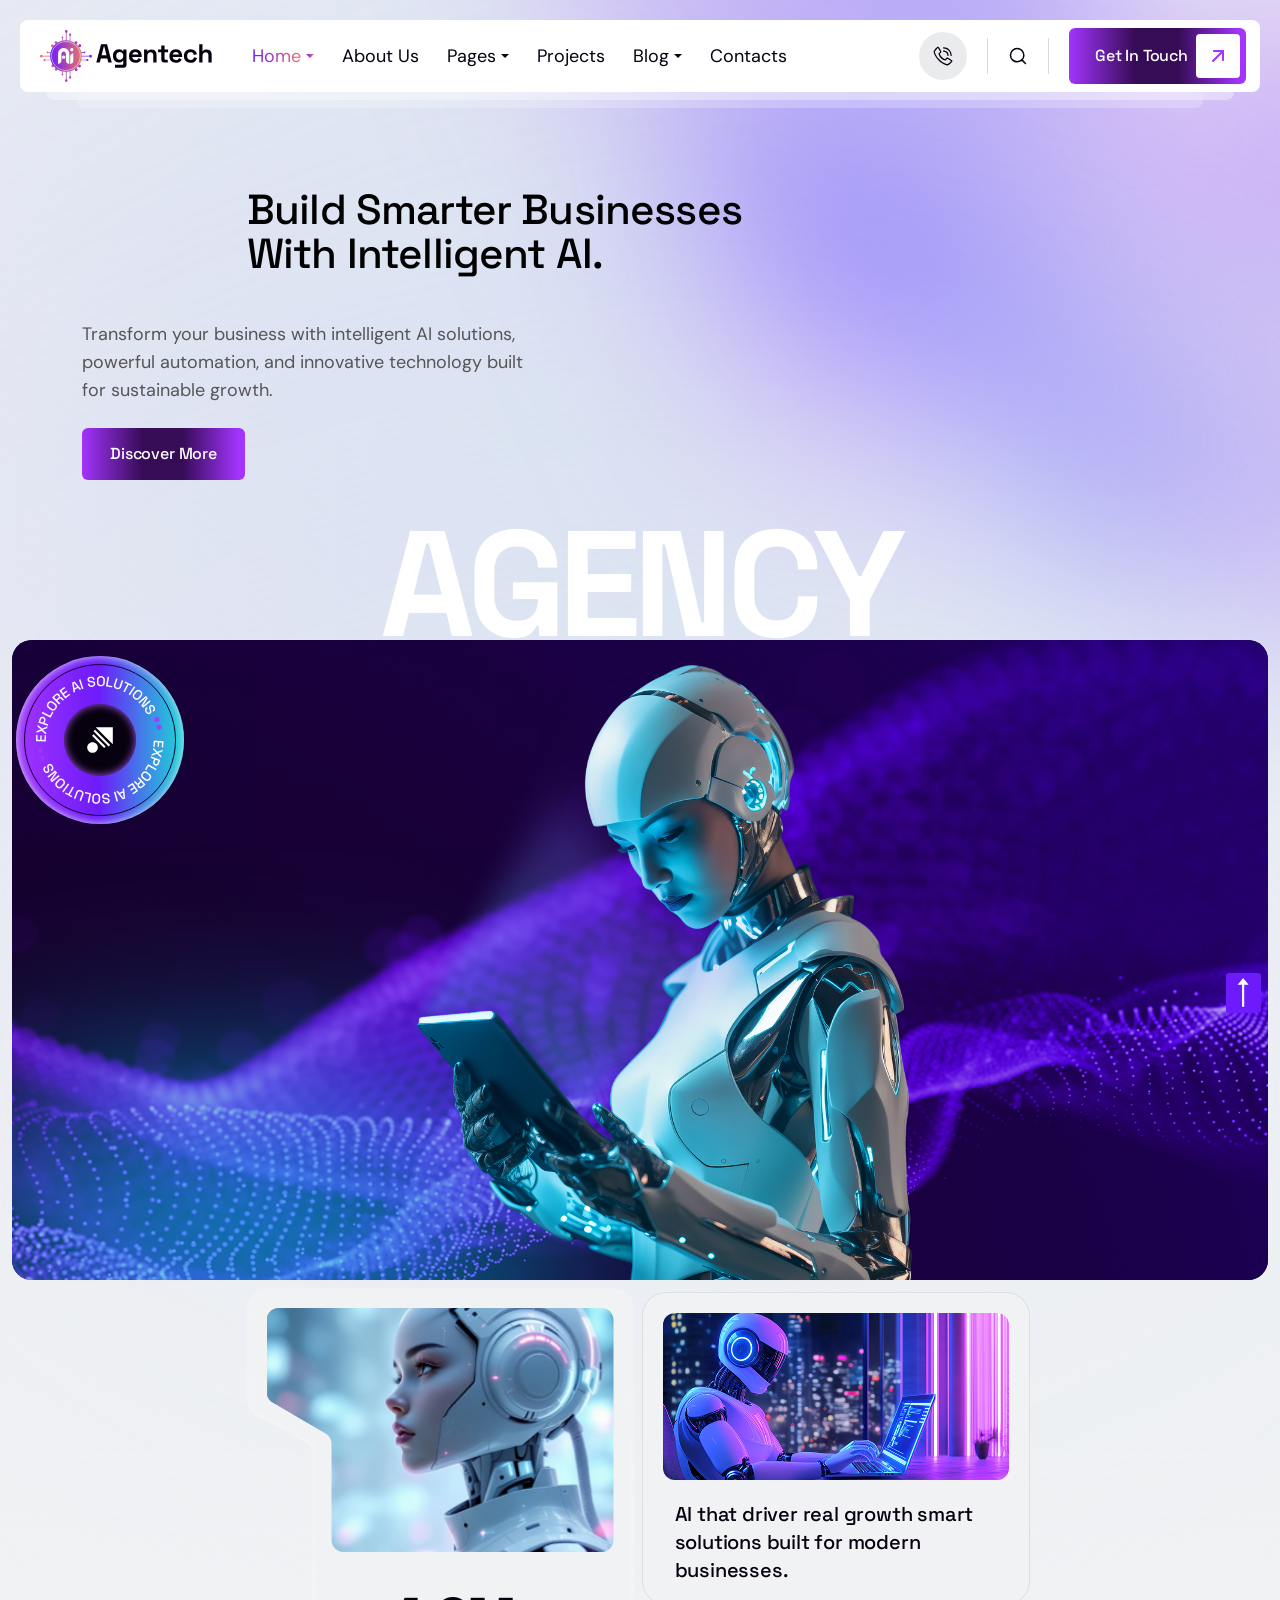
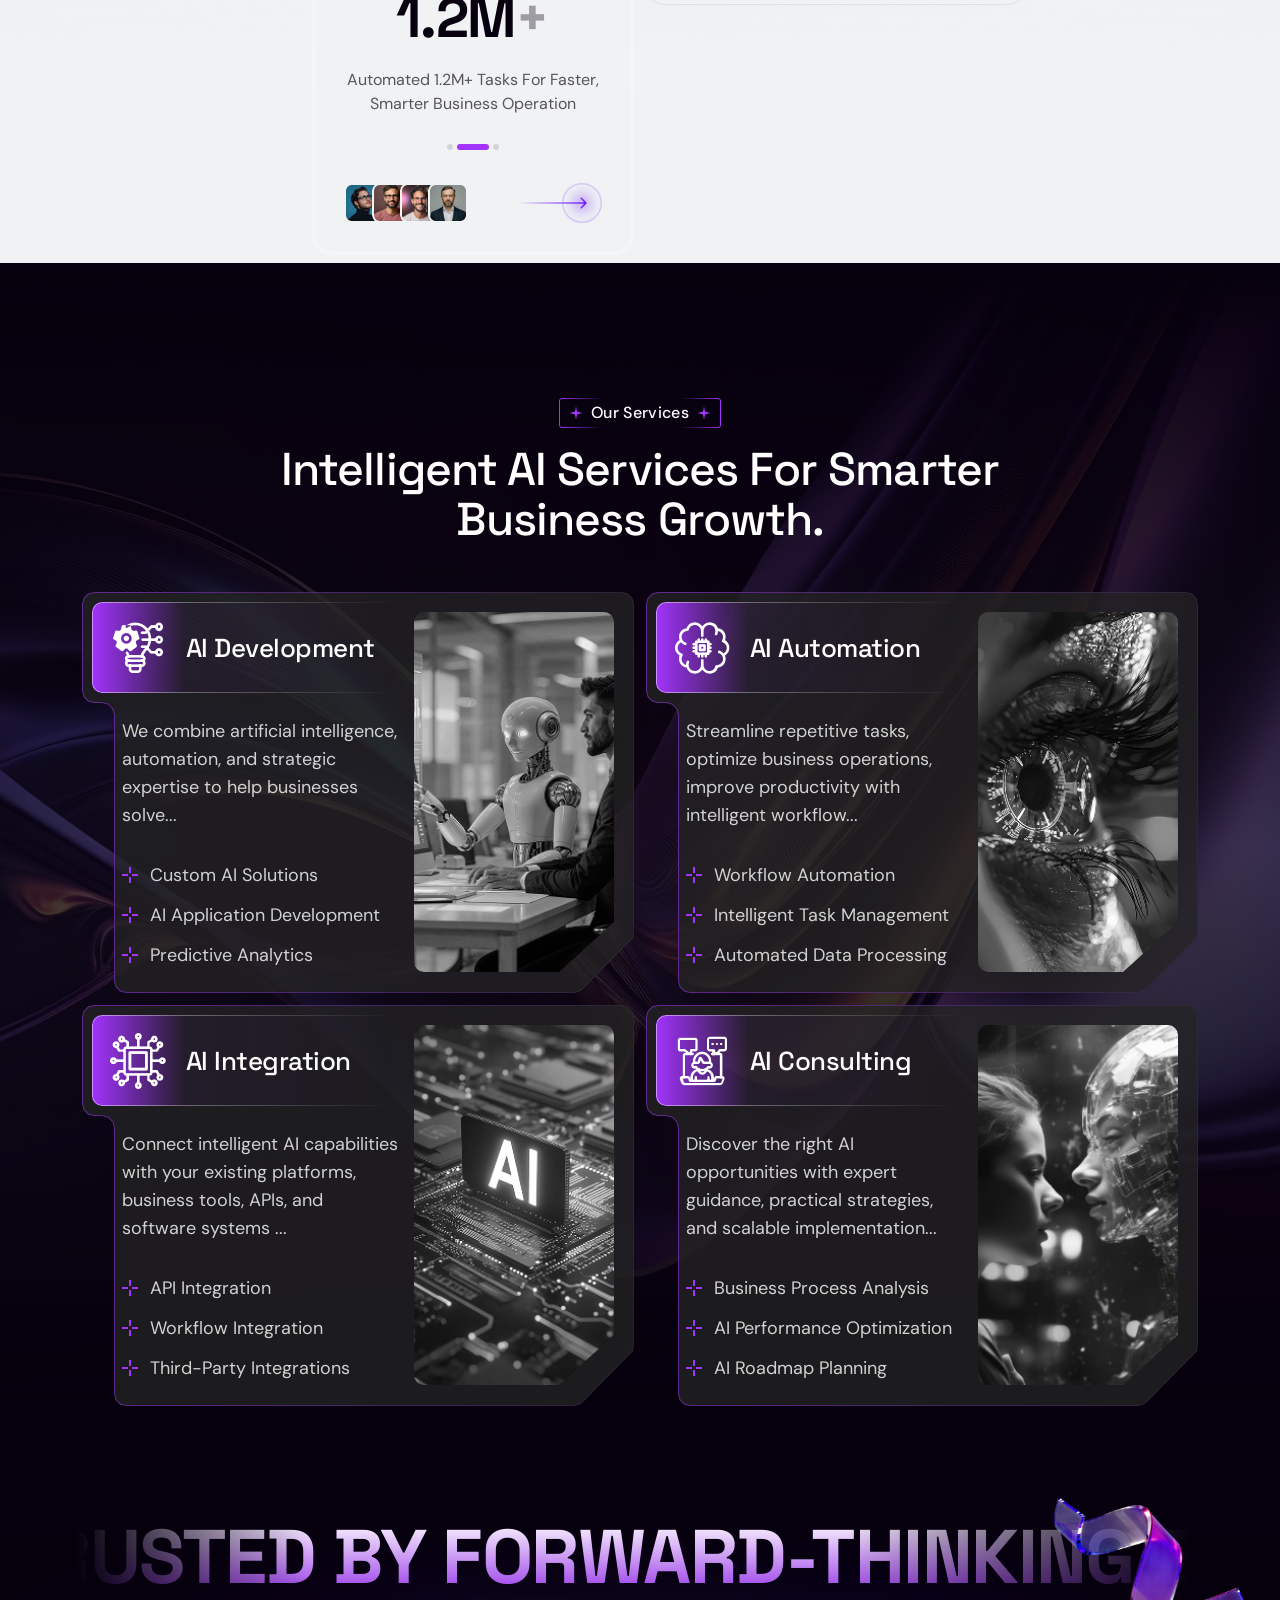
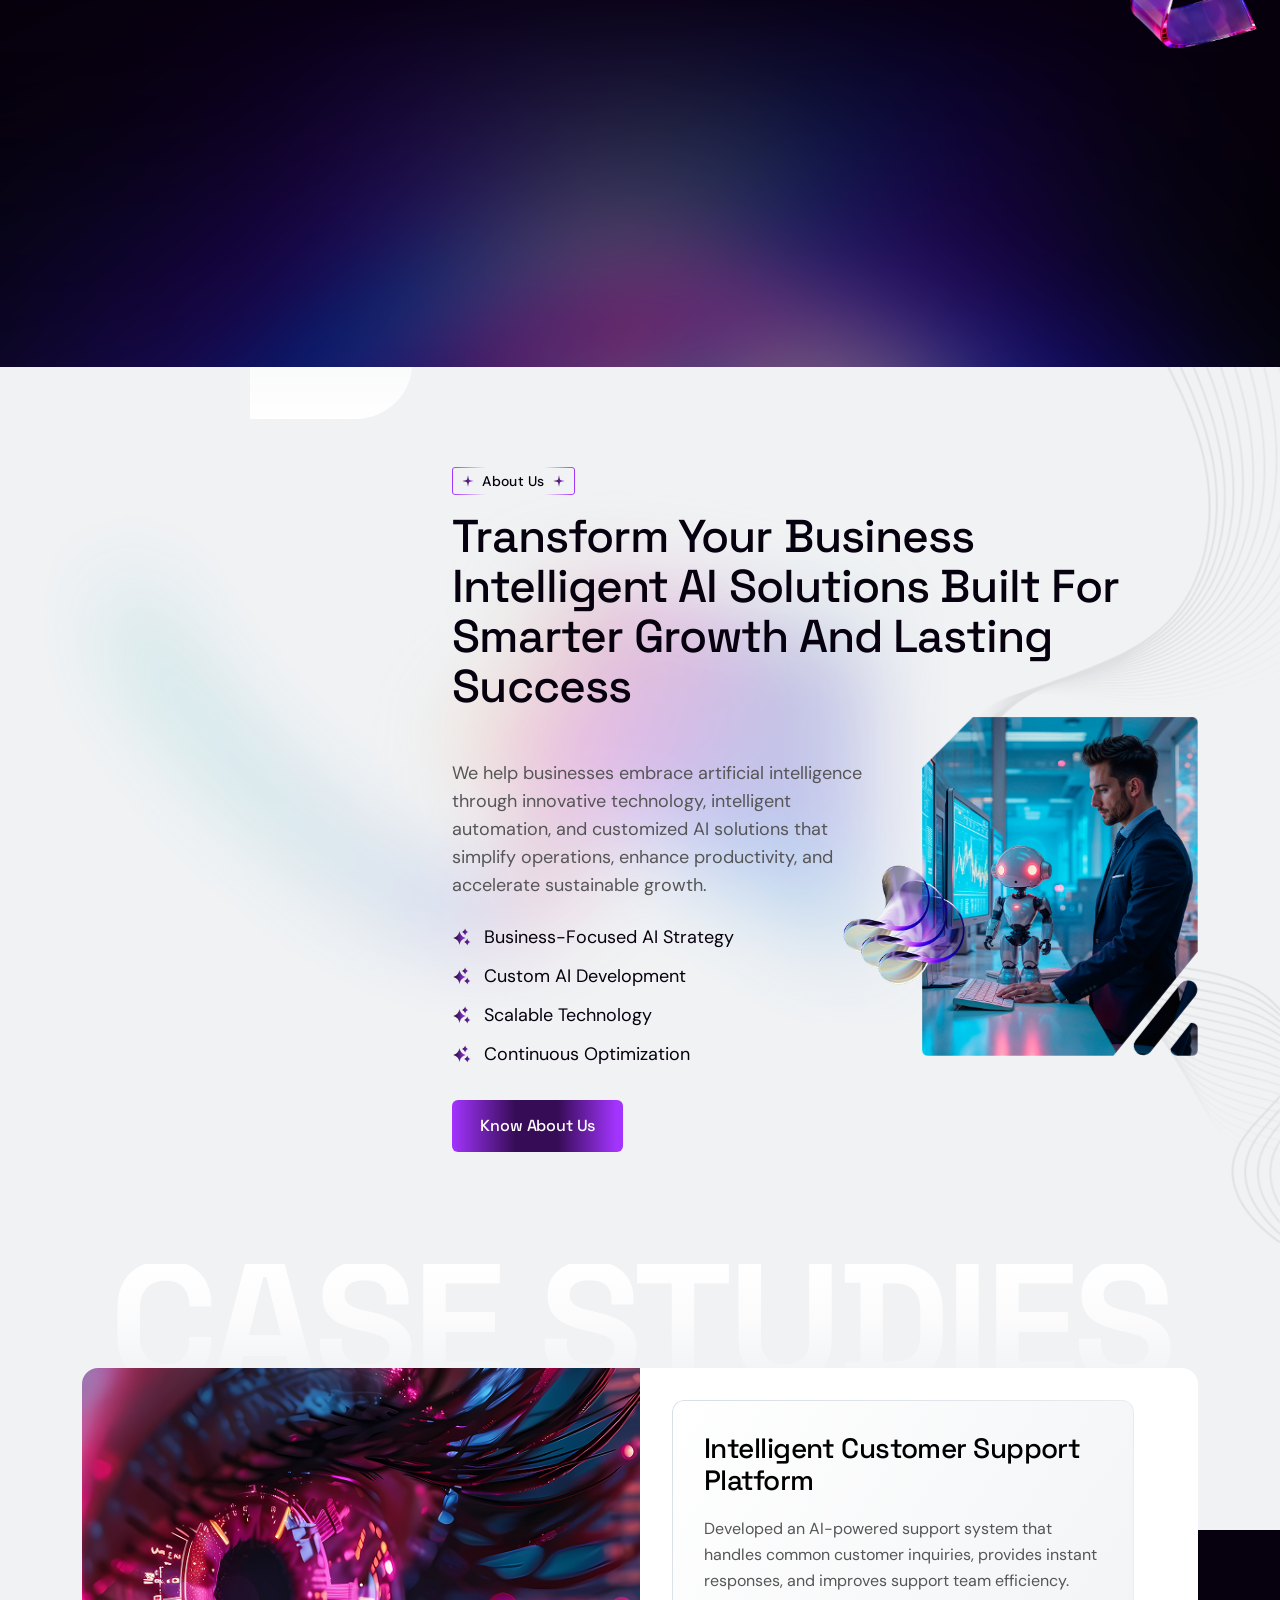
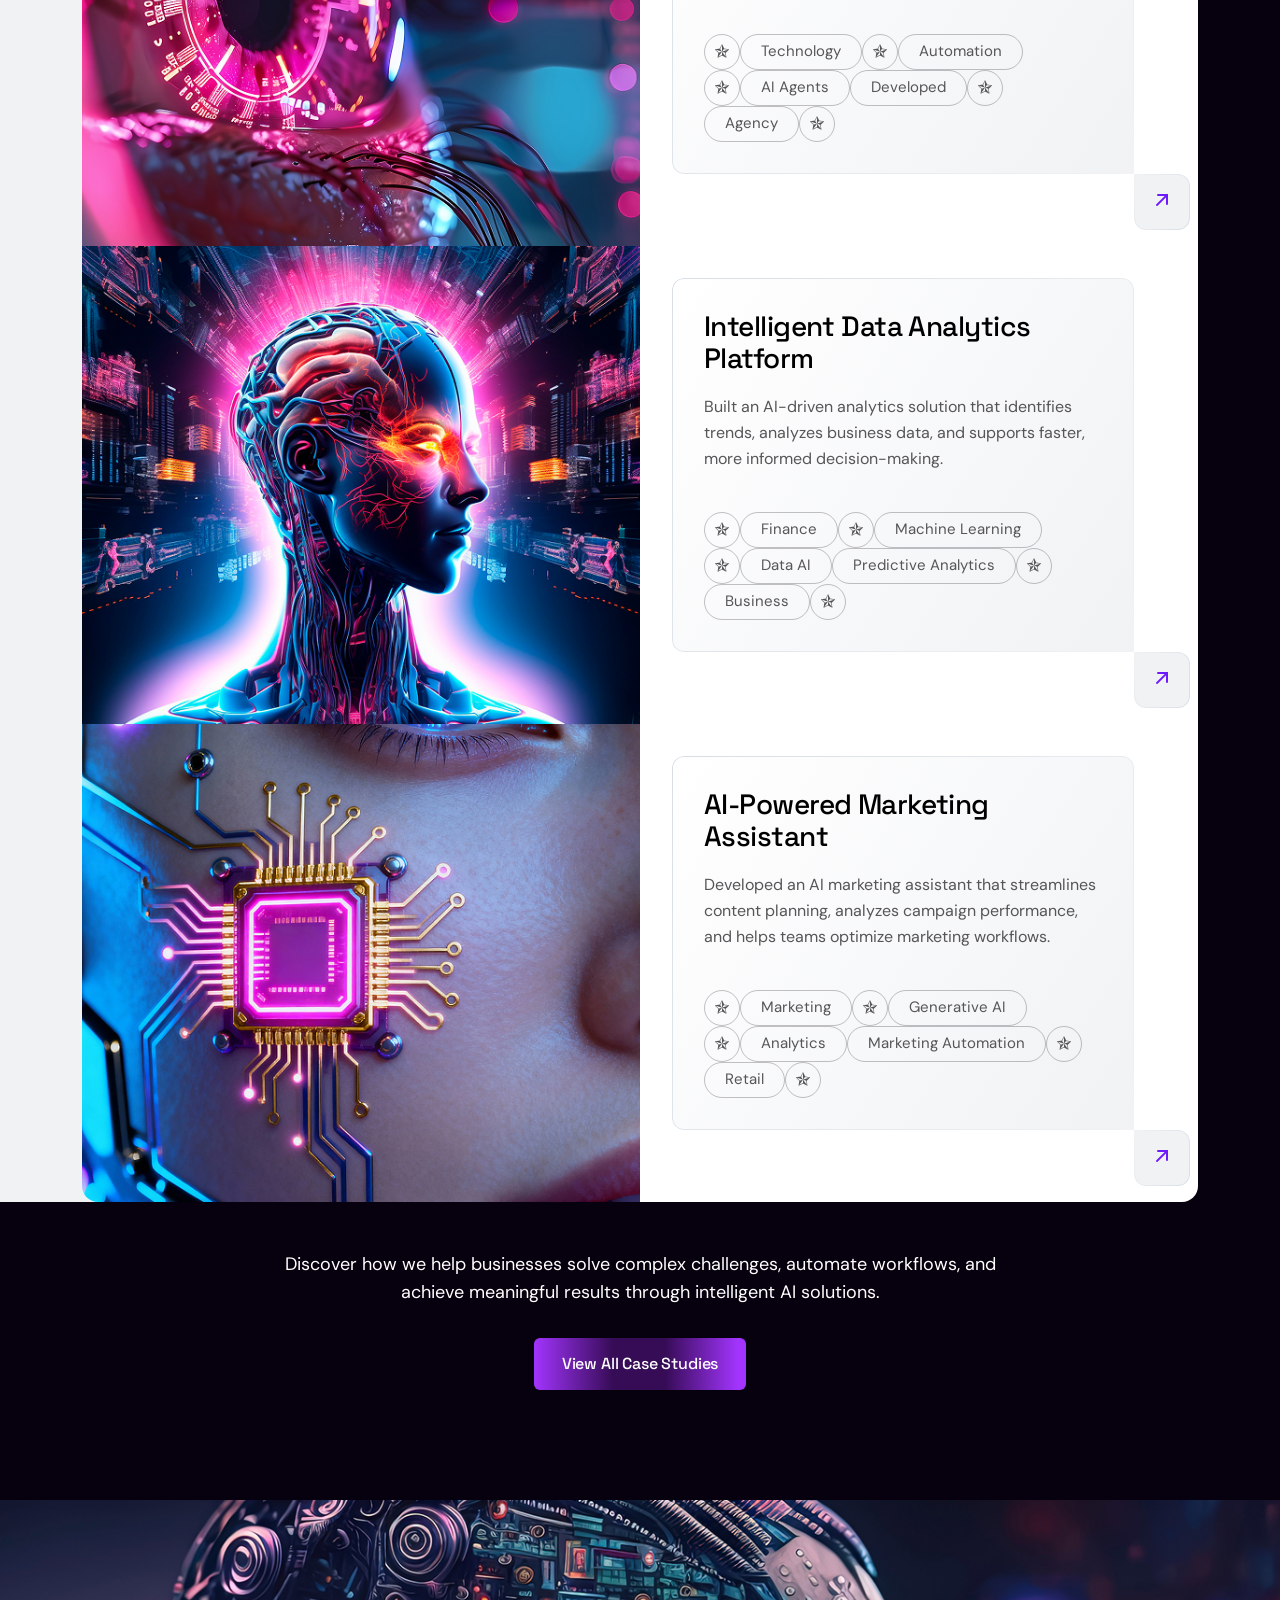
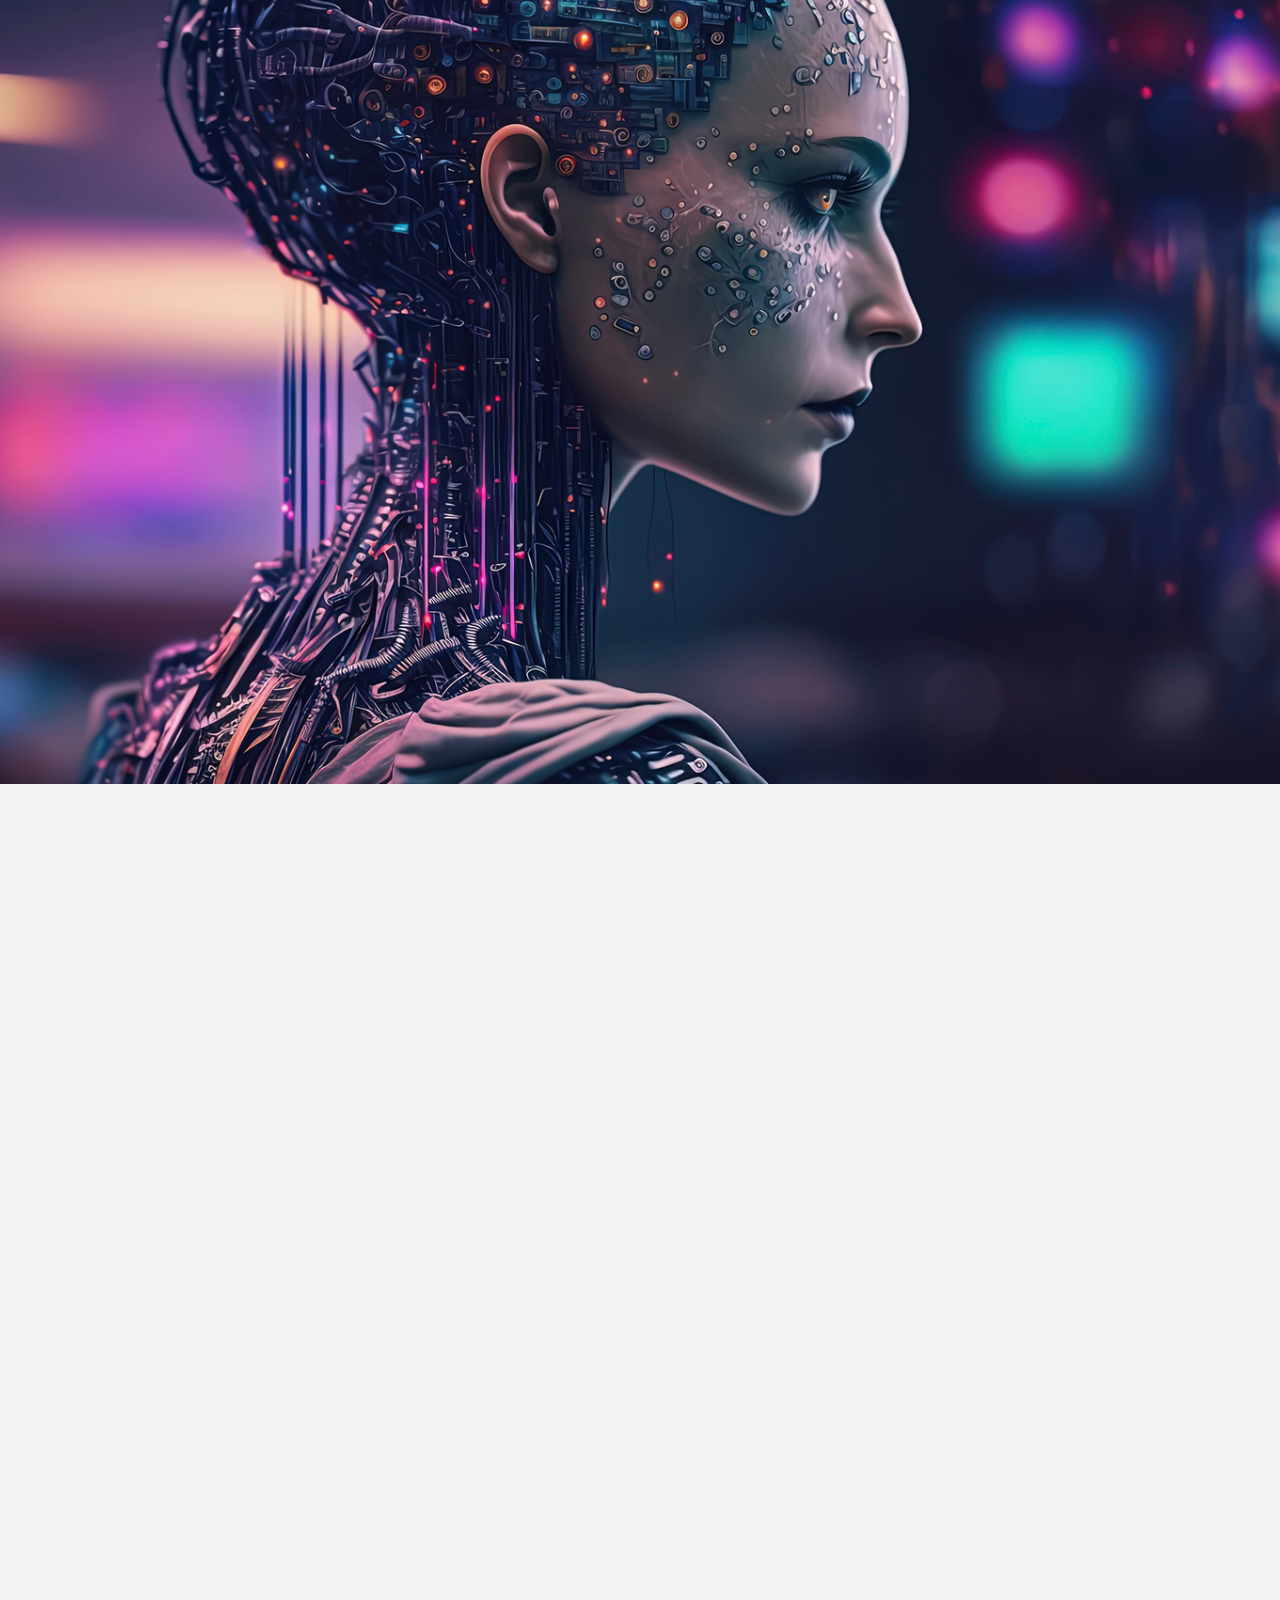
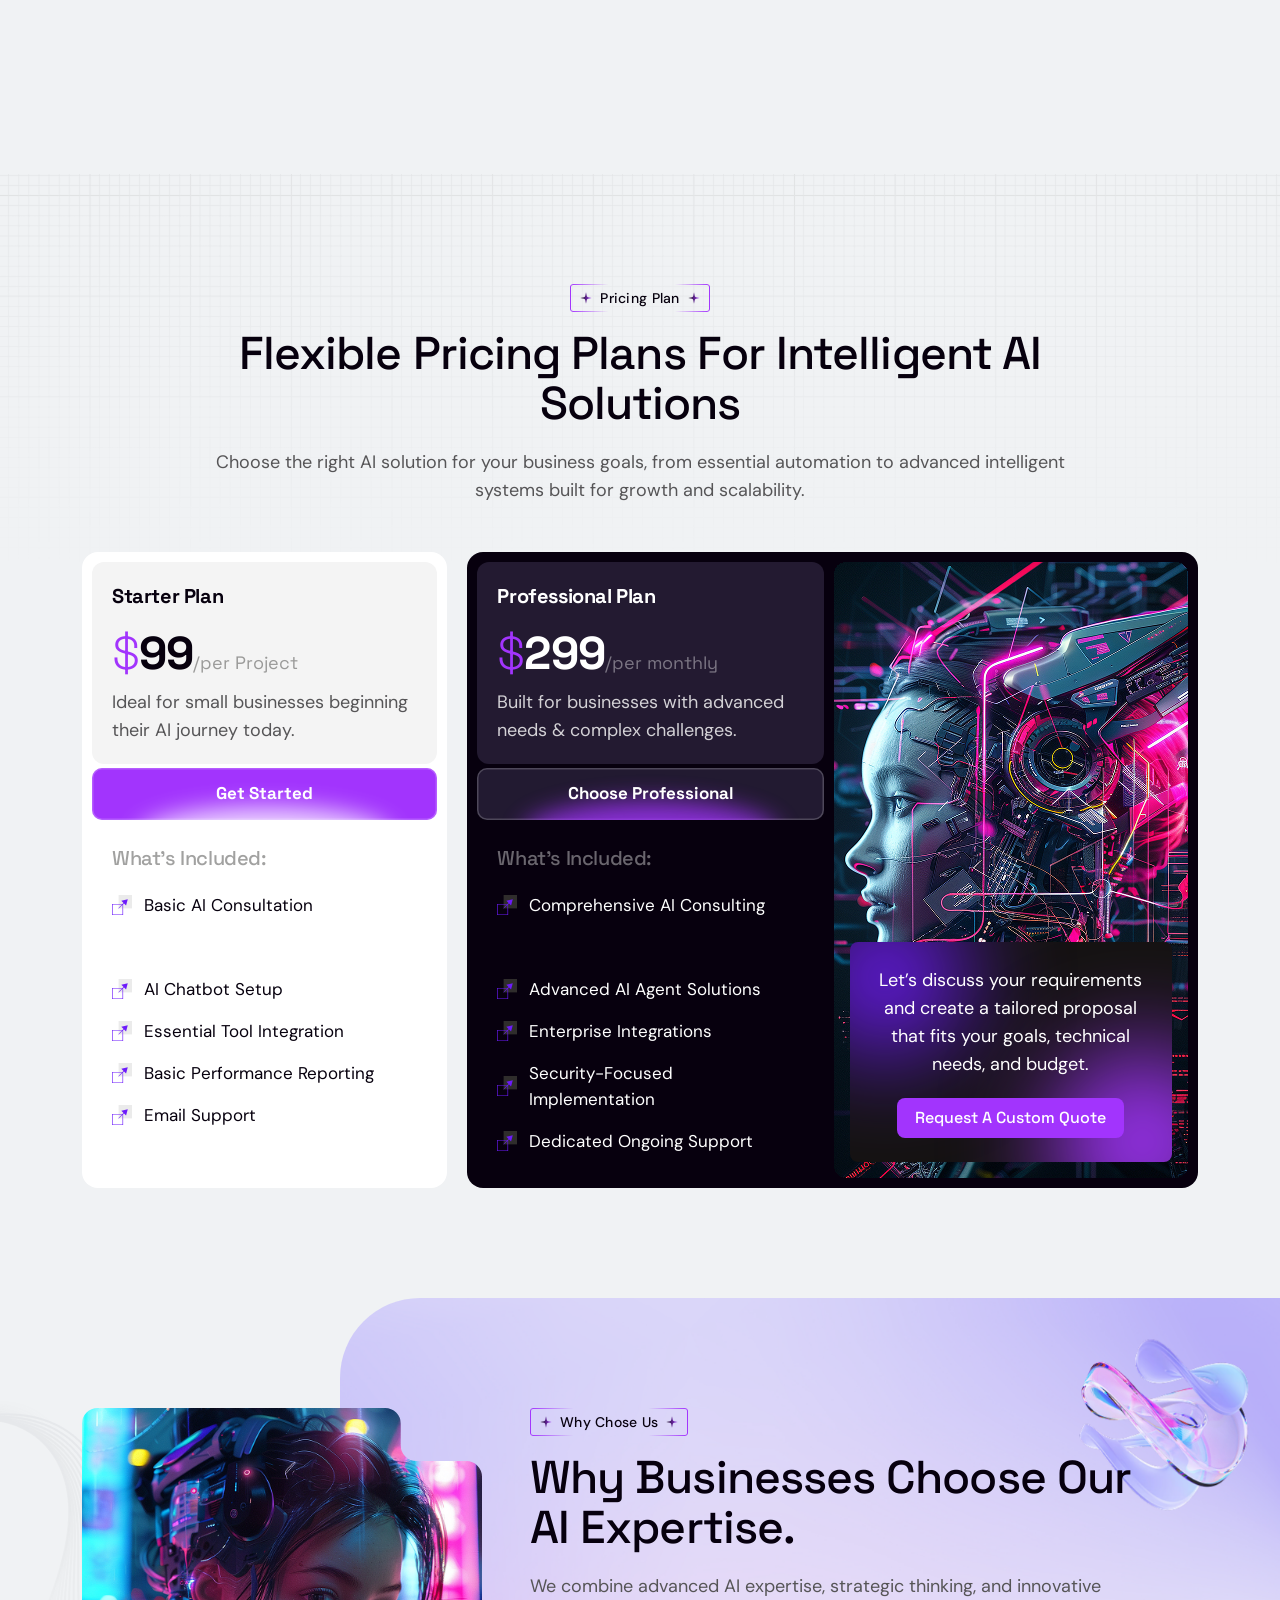
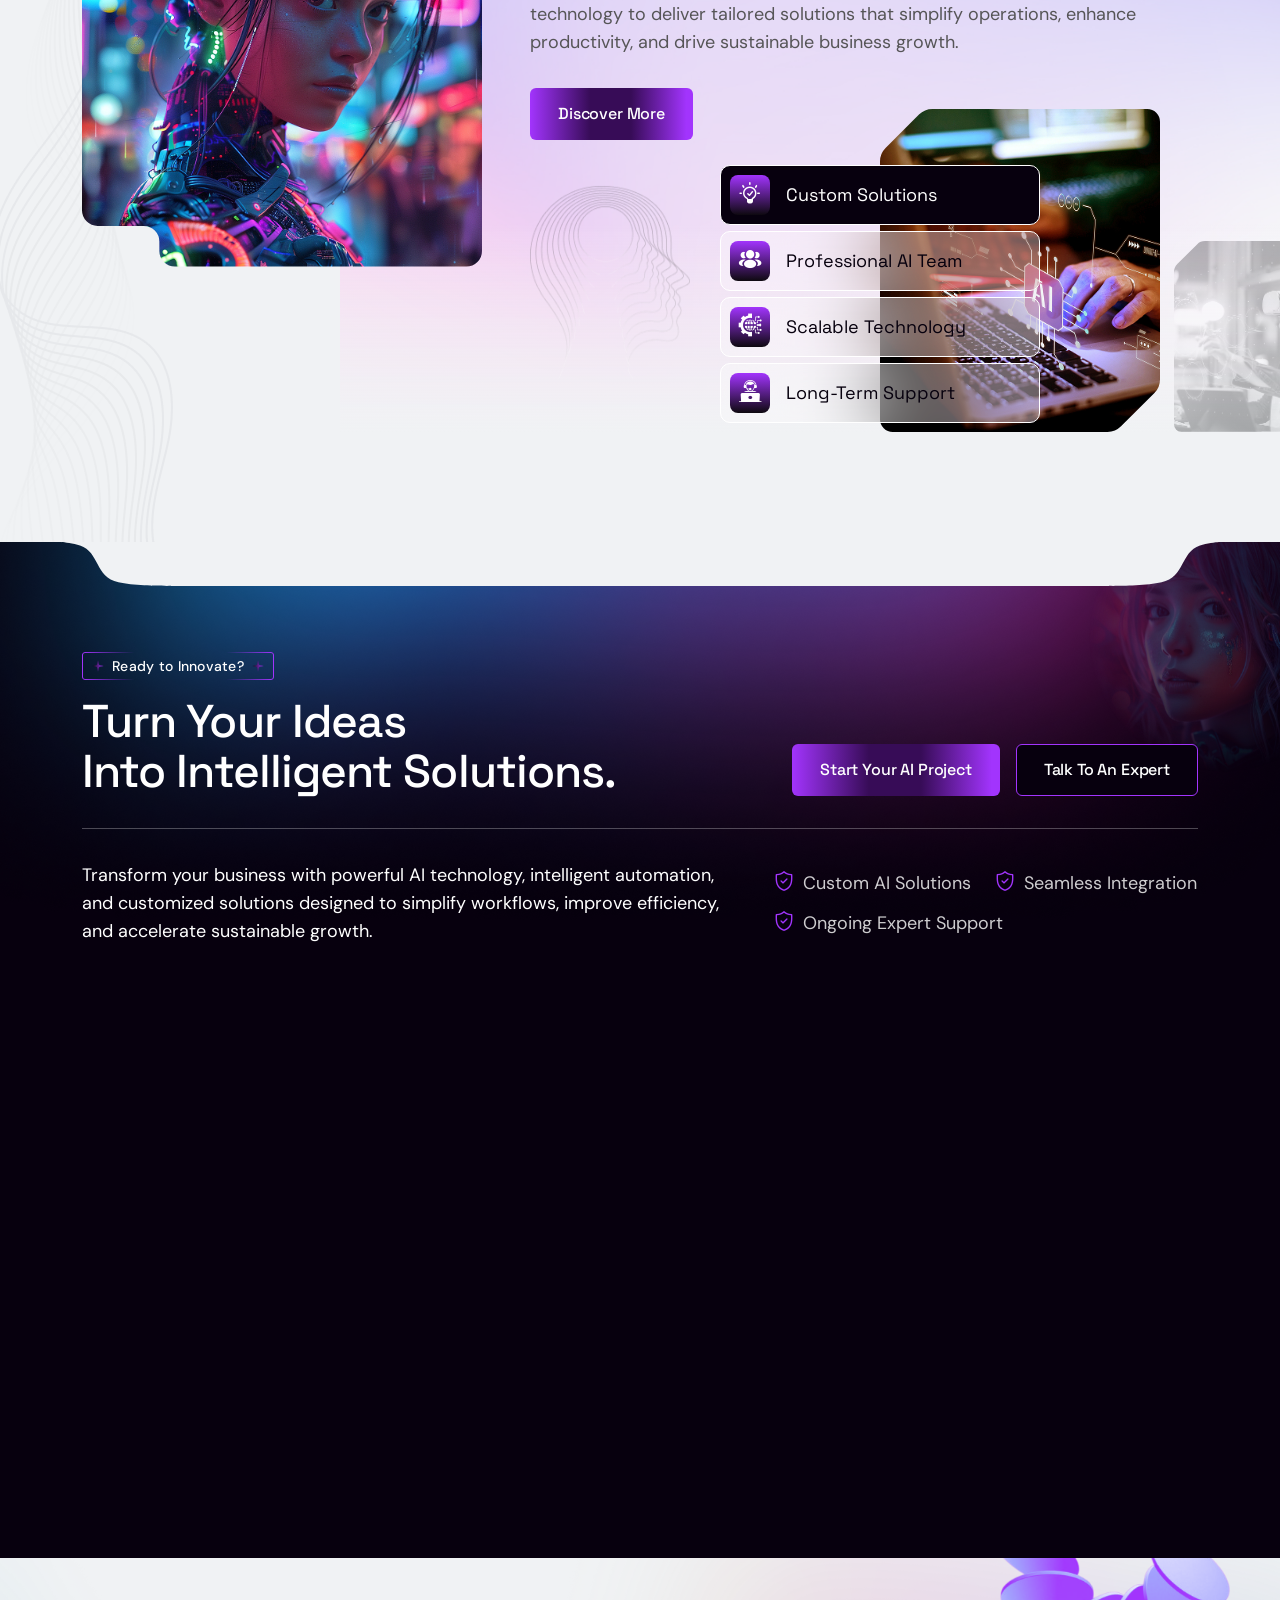
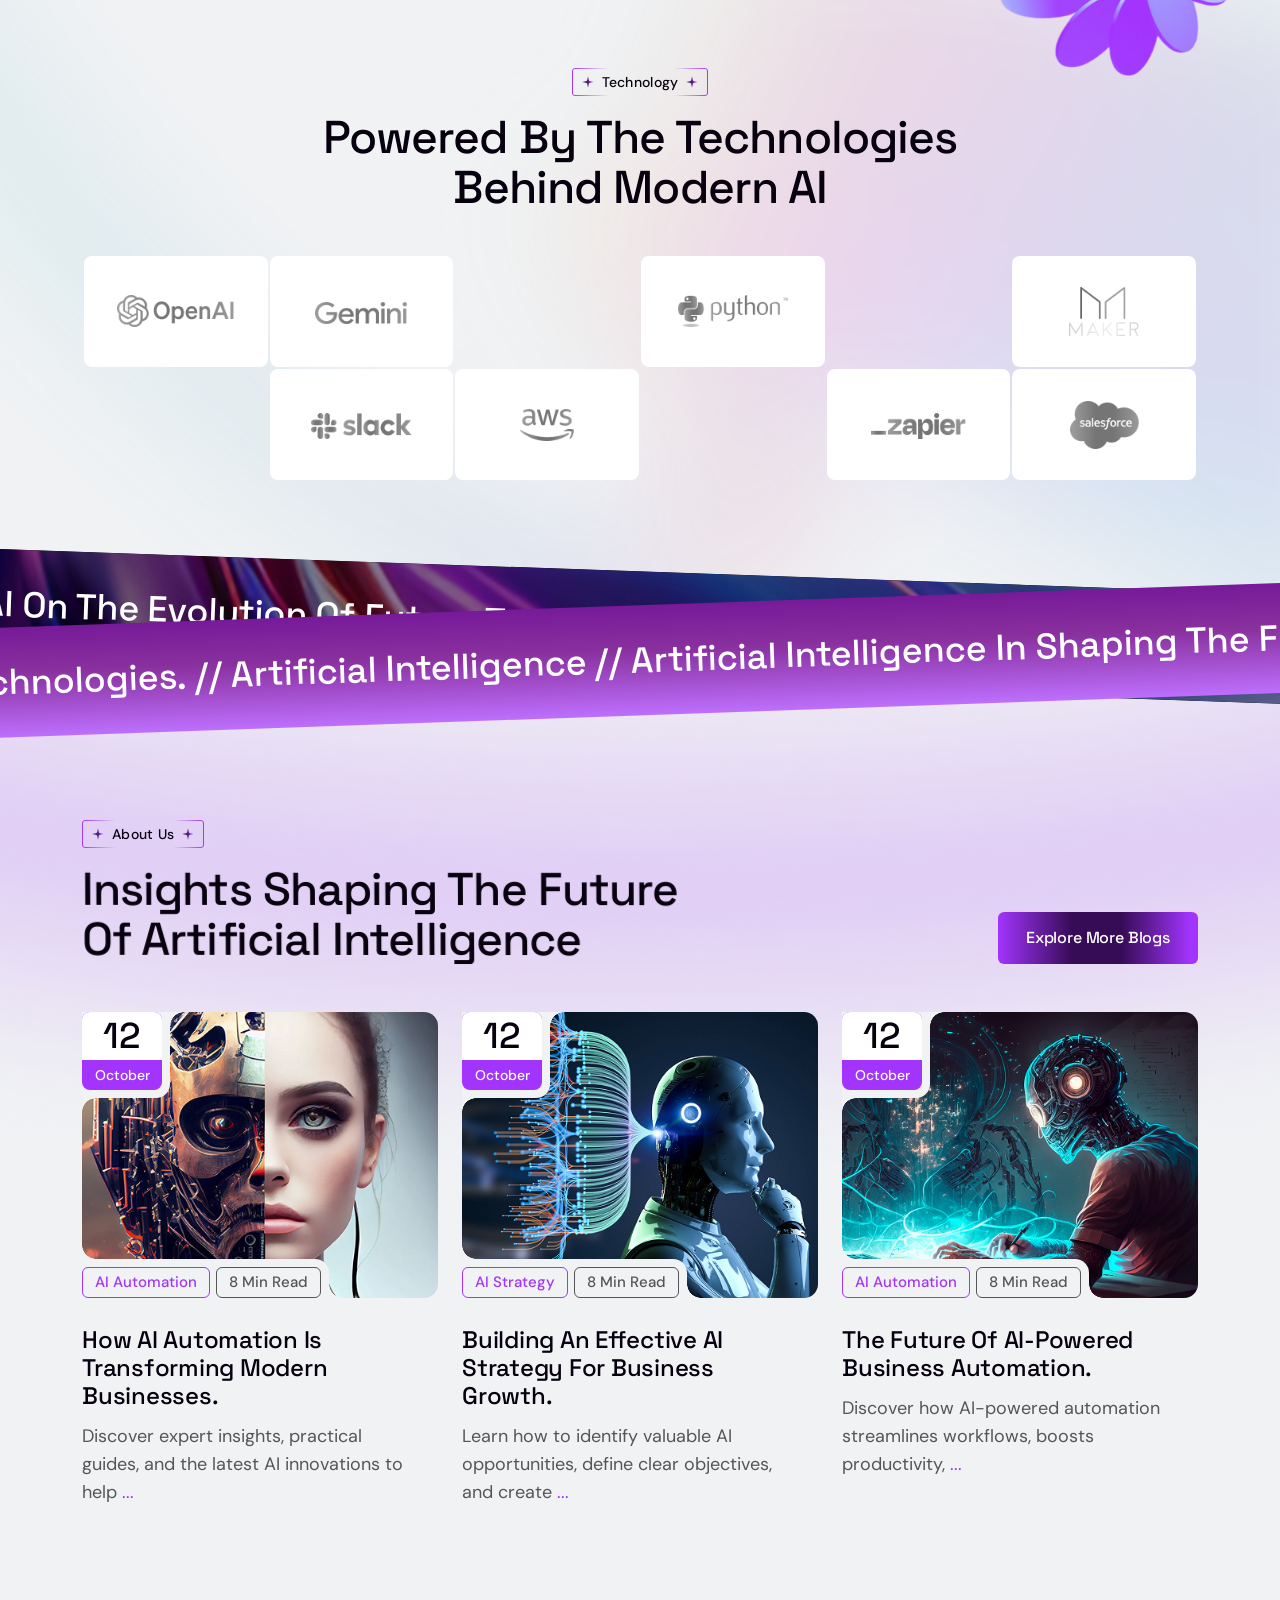
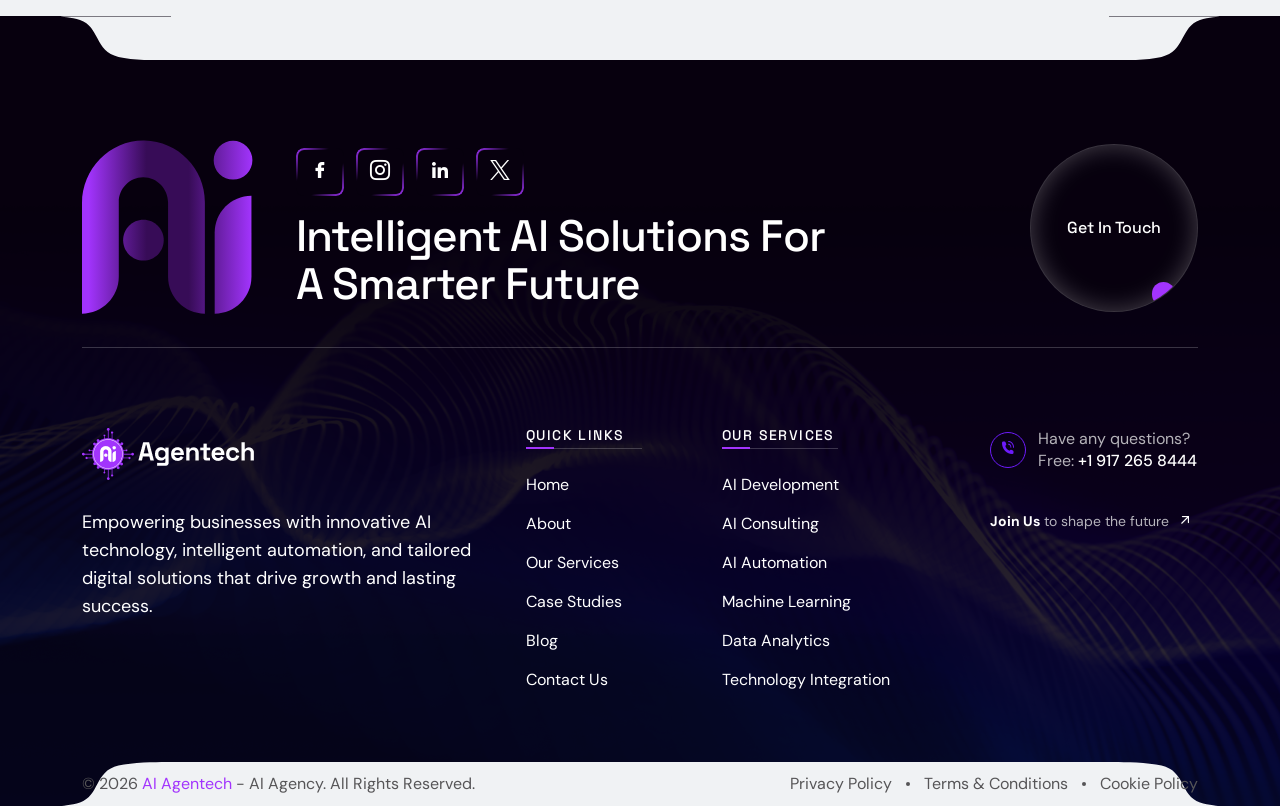
==== commit 210568a1: "h2-done" ====
--- a/index-2.html
+++ b/index-2.html
@@ -889,12 +889,12 @@
                                 <div class="ag-pricing-2-inc">
                                     <h4 class="ag-h-1 ag-pricing-2-inc-title">What’s Included:</h4>
                                     <ul class="wa-ul ag-pricing-2-items">
-                                        <li class="ag-pricing-2-item"><span class="ag-pricing-2-item-icon" aria-hidden="true"></span>Basic AI Consultation</li>
-                                        <li class="ag-pricing-2-item"><span class="ag-pricing-2-item-icon" aria-hidden="true"></span>Simple Workflow Automation</li>
-                                        <li class="ag-pricing-2-item"><span class="ag-pricing-2-item-icon" aria-hidden="true"></span>AI Chatbot Setup</li>
-                                        <li class="ag-pricing-2-item"><span class="ag-pricing-2-item-icon" aria-hidden="true"></span>Essential Tool Integration</li>
-                                        <li class="ag-pricing-2-item"><span class="ag-pricing-2-item-icon" aria-hidden="true"></span>Basic Performance Reporting</li>
-                                        <li class="ag-pricing-2-item"><span class="ag-pricing-2-item-icon" aria-hidden="true"></span>Email Support</li>
+                                        <li class="ag-pricing-2-item wow fadeInUp2"><span class="ag-pricing-2-item-icon" aria-hidden="true"></span>Basic AI Consultation</li>
+                                        <li class="ag-pricing-2-item wow fadeInUp2"><span class="ag-pricing-2-item-icon" aria-hidden="true"></span>Simple Workflow Automation</li>
+                                        <li class="ag-pricing-2-item wow fadeInUp2"><span class="ag-pricing-2-item-icon" aria-hidden="true"></span>AI Chatbot Setup</li>
+                                        <li class="ag-pricing-2-item wow fadeInUp2"><span class="ag-pricing-2-item-icon" aria-hidden="true"></span>Essential Tool Integration</li>
+                                        <li class="ag-pricing-2-item wow fadeInUp2"><span class="ag-pricing-2-item-icon" aria-hidden="true"></span>Basic Performance Reporting</li>
+                                        <li class="ag-pricing-2-item wow fadeInUp2"><span class="ag-pricing-2-item-icon" aria-hidden="true"></span>Email Support</li>
                                     </ul>
                                 </div>
                             </div>
@@ -912,18 +912,22 @@
                                 <div class="ag-pricing-2-inc">
                                     <h4 class="ag-h-1 ag-pricing-2-inc-title">What’s Included:</h4>
                                     <ul class="wa-ul ag-pricing-2-items">
-                                        <li class="ag-pricing-2-item"><span class="ag-pricing-2-item-icon" aria-hidden="true"></span>Comprehensive AI Consulting</li>
-                                        <li class="ag-pricing-2-item"><span class="ag-pricing-2-item-icon" aria-hidden="true"></span>Custom AI Systems Development</li>
-                                        <li class="ag-pricing-2-item"><span class="ag-pricing-2-item-icon" aria-hidden="true"></span>Advanced AI Agent Solutions</li>
-                                        <li class="ag-pricing-2-item"><span class="ag-pricing-2-item-icon" aria-hidden="true"></span>Enterprise Integrations</li>
-                                        <li class="ag-pricing-2-item"><span class="ag-pricing-2-item-icon" aria-hidden="true"></span>Security-Focused Implementation</li>
-                                        <li class="ag-pricing-2-item"><span class="ag-pricing-2-item-icon" aria-hidden="true"></span>Dedicated Ongoing Support</li>
+                                        <li class="ag-pricing-2-item wow fadeInUp2"><span class="ag-pricing-2-item-icon" aria-hidden="true"></span>Comprehensive AI Consulting</li>
+                                        <li class="ag-pricing-2-item wow fadeInUp2"><span class="ag-pricing-2-item-icon" aria-hidden="true"></span>Custom AI Systems Development</li>
+                                        <li class="ag-pricing-2-item wow fadeInUp2"><span class="ag-pricing-2-item-icon" aria-hidden="true"></span>Advanced AI Agent Solutions</li>
+                                        <li class="ag-pricing-2-item wow fadeInUp2"><span class="ag-pricing-2-item-icon" aria-hidden="true"></span>Enterprise Integrations</li>
+                                        <li class="ag-pricing-2-item wow fadeInUp2"><span class="ag-pricing-2-item-icon" aria-hidden="true"></span>Security-Focused Implementation</li>
+                                        <li class="ag-pricing-2-item wow fadeInUp2"><span class="ag-pricing-2-item-icon" aria-hidden="true"></span>Dedicated Ongoing Support</li>
                                     </ul>
                                 </div>
                             </div>
 
                             <div class="ag-pricing-2-media">
-                                <div class="ag-pricing-2-img wa-img-cover wa-fix"><img src="assets/img/price/p2-img.jpg" alt="AI robot with a human face"></div>
+                                <div class="ag-pricing-2-img wa-img-cover wa-fix">
+                                    <div class="wa_liquid_img2 w-100 h-100 wa-fix" data-displacement="assets/img/common/liquid-displacement.png">
+                                        <img src="assets/img/price/p2-img.jpg" alt="AI robot with a human face">
+                                    </div>
+                                </div>
                                 <div class="ag-pricing-2-quote">
                                     <p class="ag-p-1 has-white ag-pricing-2-quote-text">Let’s discuss your requirements and create a tailored proposal that fits your goals, technical needs, and budget.</p>
                                     <a href="contact.html" class="ag-pricing-2-quote-btn">Request A Custom Quote</a>
@@ -950,9 +954,9 @@
 
                 <!-- background: the waves, the lavender plate and the glass shape -->
                 <div class="ag-choose-2-bg" aria-hidden="true">
-                    <div class="ag-choose-2-bg-wave wa-img-cover wa-fix"><img src="assets/img/choose/c2-bg-shape.png" alt=""></div>
+                    <div class="ag-choose-2-bg-wave wa-img-cover wa-fix wow slideInLeft2"><img src="assets/img/choose/c2-bg-shape.png" alt=""></div>
                     <div class="ag-choose-2-bg-clr wa-fix"><div class="ag-choose-2-bg-clr-img wa-img-cover"><img src="assets/img/choose/c2-bg-clr.png" alt=""></div></div>
-                    <div class="ag-choose-2-bg-glass wa-img-contain"><img src="assets/img/choose/c2-shape-1.png" alt=""></div>
+                    <div class="ag-choose-2-bg-glass wa-img-contain wow fadeInDown2" data-wow-delay="0.5s"><img src="assets/img/choose/c2-shape-1.png" alt=""></div>
                 </div>
 
                 <div class="container ag-container-1">
@@ -960,7 +964,11 @@
 
                         <!-- media -->
                         <div class="ag-choose-2-media">
-                            <div class="ag-choose-2-img wa-img-cover"><img src="assets/img/choose/c2-big-img.jpg" alt="AI humanoid with a human face"></div>
+                            <div class="ag-choose-2-img wa-img-cover">
+                                <div class="wa_liquid_img2 w-100 h-100 wa-fix" data-displacement="assets/img/common/liquid-displacement.png">
+                                    <img src="assets/img/choose/c2-big-img.jpg" alt="AI humanoid with a human face">
+                                </div>
+                            </div>
                         </div>
 
                         <!-- head -->
@@ -977,7 +985,7 @@
 
                         <!-- lower: the head made of lines, the row of photos and the list on top of it -->
                         <div class="ag-choose-2-lower">
-                            <div class="ag-choose-2-robot wa-img-contain" aria-hidden="true"><img src="assets/img/choose/c2-shape-2.png" alt=""></div>
+                            <div class="ag-choose-2-robot wa-img-contain wow fadeInLeft2" aria-hidden="true"><img src="assets/img/choose/c2-shape-2.png" alt=""></div>
 
                             <div class="ag-choose-2-gallery">
                                 <div class="ag-choose-2-pic is-p0 wa-img-cover"><img src="assets/img/choose/c2-f-img-1.jpg" alt="Hands typing on a laptop with an AI icon"></div>
@@ -1028,8 +1036,12 @@
 
                 <!-- background: the glow, the face in the top right corner and the end of the section before (the light bar with the two flared ends at the top) -->
                 <div class="ag-cta-2-bg" aria-hidden="true">
-                    <div class="ag-cta-2-bg-clr wa-img-cover"><img src="assets/img/cta/cta2-bg-clr.png" alt=""></div>
-                    <div class="ag-cta-2-bg-face wa-img-contain"><img src="assets/img/cta/cta2-bg-img.png" alt=""></div>
+                    <div class="ag-cta-2-bg-clr wa-img-cover">
+                        <img class="wow slideInDown" data-wow-offset="300" src="assets/img/cta/cta2-bg-clr.png" alt="">
+                    </div>
+                    <div class="ag-cta-2-bg-face wa-img-contain">
+                        <img class="wow fadeInRight2" data-wow-offset="500" src="assets/img/cta/cta2-bg-img.png" alt="">
+                    </div>
                     <div class="ag-cta-2-bg-cut">
                         <div class="ag-cta-2-bg-cut-mid"></div>
                         <div class="ag-cta-2-bg-cut-end is-l"></div>
@@ -1050,7 +1062,7 @@
                                 </div>
                                 <h2 class="ag-sec-title-1 has-white ag-cta-2-title wa_text_effect">Turn Your Ideas<br>Into Intelligent Solutions.</h2>
                             </div>
-                            <div class="ag-cta-2-btns">
+                            <div class="ag-cta-2-btns wow fadeInRight2">
                                 <a href="contact-us.html" class="ag-pr-btn-2"><span class="text" data-hover="Start Your AI Project">Start Your AI Project</span><span class="icon"><span class="icon-box"><i class="fa-solid fa-arrow-right"></i></span></span></a>
                                 <a href="contact-us.html" class="ag-sc-btn-1">Talk To An Expert</a>
                             </div>
@@ -1060,11 +1072,18 @@
 
                         <!-- bottom: the text and the trust points -->
                         <div class="ag-cta-2-bottom">
-                            <p class="ag-p-1 has-white ag-cta-2-text">Transform your business with powerful AI technology, intelligent automation, and customized solutions designed to simplify workflows, improve efficiency, and accelerate sustainable growth.</p>
+                            <p class="ag-p-1 has-white ag-cta-2-text wow fadeInLeft2">Transform your business with powerful AI technology, intelligent automation, and customized solutions designed to simplify workflows, improve efficiency, and accelerate sustainable growth.</p>
                             <ul class="wa-ul ag-cta-2-points">
-                                <li class="ag-cta-2-point"><span class="ag-cta-2-point-icon" aria-hidden="true"><i class="flaticon-security flaticon"></i></span><span class="ag-p-1 has-white ag-cta-2-point-text">Custom AI Solutions</span></li>
-                                <li class="ag-cta-2-point"><span class="ag-cta-2-point-icon" aria-hidden="true"><i class="flaticon-security flaticon"></i></span><span class="ag-p-1 has-white ag-cta-2-point-text">Seamless Integration</span></li>
-                                <li class="ag-cta-2-point"><span class="ag-cta-2-point-icon" aria-hidden="true"><i class="flaticon-security flaticon"></i></span><span class="ag-p-1 has-white ag-cta-2-point-text">Ongoing Expert Support</span></li>
+                                <li class="ag-cta-2-point wow fadeInRight2">
+                                    <span class="ag-cta-2-point-icon" aria-hidden="true">
+                                        <i class="flaticon-security flaticon"></i>
+                                    </span>
+                                    <span class="ag-p-1 has-white ag-cta-2-point-text">
+                                        Custom AI Solutions
+                                    </span>
+                                </li>
+                                <li class="ag-cta-2-point wow fadeInRight2"><span class="ag-cta-2-point-icon" aria-hidden="true"><i class="flaticon-security flaticon"></i></span><span class="ag-p-1 has-white ag-cta-2-point-text">Seamless Integration</span></li>
+                                <li class="ag-cta-2-point wow fadeInRight2"><span class="ag-cta-2-point-icon" aria-hidden="true"><i class="flaticon-security flaticon"></i></span><span class="ag-p-1 has-white ag-cta-2-point-text">Ongoing Expert Support</span></li>
                             </ul>
                         </div>
 
@@ -1126,14 +1145,14 @@
 
                     <!-- logos: the card under the pointer is the lit one (css), none starts lit -->
                     <div class="ag-technology-2-list">
-                        <div class="ag-technology-2-card is-1"><div class="ag-technology-2-card-logo wa-img-contain"><img src="assets/img/technology/t2-logo-1.png" alt="OpenAI"></div></div>
-                        <div class="ag-technology-2-card is-2"><div class="ag-technology-2-card-logo wa-img-contain"><img src="assets/img/technology/t2-logo-2.png" alt="Gemini"></div></div>
-                        <div class="ag-technology-2-card is-3"><div class="ag-technology-2-card-logo wa-img-contain"><img src="assets/img/technology/t2-logo-3.png" alt="Python"></div></div>
-                        <div class="ag-technology-2-card is-4"><div class="ag-technology-2-card-logo wa-img-contain"><img src="assets/img/technology/t2-logo-4.png" alt="Maker"></div></div>
-                        <div class="ag-technology-2-card is-5"><div class="ag-technology-2-card-logo wa-img-contain"><img src="assets/img/technology/t2-logo-5.png" alt="Slack"></div></div>
-                        <div class="ag-technology-2-card is-6"><div class="ag-technology-2-card-logo wa-img-contain"><img src="assets/img/technology/t2-logo-6.png" alt="AWS"></div></div>
-                        <div class="ag-technology-2-card is-7"><div class="ag-technology-2-card-logo wa-img-contain"><img src="assets/img/technology/t2-logo-7.png" alt="Zapier"></div></div>
-                        <div class="ag-technology-2-card is-8"><div class="ag-technology-2-card-logo wa-img-contain"><img src="assets/img/technology/t2-logo-8.png" alt="Salesforce"></div></div>
+                        <div class="ag-technology-2-card is-1 wow fadeInUp2"><div class="ag-technology-2-card-logo wa-img-contain"><img src="assets/img/technology/t2-logo-1.png" alt="OpenAI"></div></div>
+                        <div class="ag-technology-2-card is-2 wow fadeInUp2" data-wow-delay=".1s"><div class="ag-technology-2-card-logo wa-img-contain"><img src="assets/img/technology/t2-logo-2.png" alt="Gemini"></div></div>
+                        <div class="ag-technology-2-card is-3 wow fadeInUp2" data-wow-delay=".2s"><div class="ag-technology-2-card-logo wa-img-contain"><img src="assets/img/technology/t2-logo-3.png" alt="Python"></div></div>
+                        <div class="ag-technology-2-card is-4 wow fadeInUp2" data-wow-delay=".3s"><div class="ag-technology-2-card-logo wa-img-contain"><img src="assets/img/technology/t2-logo-4.png" alt="Maker"></div></div>
+                        <div class="ag-technology-2-card is-5 wow fadeInUp2" data-wow-delay=".4s"><div class="ag-technology-2-card-logo wa-img-contain"><img src="assets/img/technology/t2-logo-5.png" alt="Slack"></div></div>
+                        <div class="ag-technology-2-card is-6 wow fadeInUp2" data-wow-delay=".5s"><div class="ag-technology-2-card-logo wa-img-contain"><img src="assets/img/technology/t2-logo-6.png" alt="AWS"></div></div>
+                        <div class="ag-technology-2-card is-7 wow fadeInUp2" data-wow-delay=".6s"><div class="ag-technology-2-card-logo wa-img-contain"><img src="assets/img/technology/t2-logo-7.png" alt="Zapier"></div></div>
+                        <div class="ag-technology-2-card is-8 wow fadeInUp2" data-wow-delay=".7s"><div class="ag-technology-2-card-logo wa-img-contain"><img src="assets/img/technology/t2-logo-8.png" alt="Salesforce"></div></div>
                     </div>
 
                 </div>
@@ -1198,7 +1217,10 @@
                             </div>
                             <h2 class="ag-sec-title-1 ag-blog-2-title wa_text_effect">Insights Shaping The Future<br>Of Artificial Intelligence</h2>
                         </div>
-                        <a href="blog.html" class="ag-pr-btn-2"><span class="text" data-hover="Explore More Blogs">Explore More Blogs</span><span class="icon"><span class="icon-box"><i class="fa-solid fa-arrow-right"></i></span></span></a>
+                        <div class="btn-elm wow fadeInRight2">
+                            <a href="blog.html" class="ag-pr-btn-2"><span class="text" data-hover="Explore More Blogs">Explore More Blogs</span><span class="icon"><span class="icon-box"><i class="fa-solid fa-arrow-right"></i></span></span></a>
+                        </div>
+
                     </div>
 
                     <!-- list: the notches on every picture are blocks (the date on the top left, the two chips on the bottom left) -->
@@ -1313,20 +1335,24 @@
                                     <path class="ag-footer-2-mark-d" d="M169.032 6.56152C177.761 -2.18738 191.914 -2.18738 200.644 6.56152C209.373 15.3104 209.373 29.4953 200.644 38.2441C191.914 46.9929 177.761 46.9928 169.032 38.2441C160.303 29.4953 160.303 15.3104 169.032 6.56152Z" fill="url(#ag-footer-2-mark-gd)"/>
                                 </svg>
                             </div>
+
                             <div class="ag-footer-2-content">
-                                <ul class="wa-ul ag-footer-2-social">
+                                <ul class="wa-ul ag-footer-2-social wow fadeInRight2">
                                     <li><a href="#" class="ag-footer-2-social-link" aria-label="Facebook"><i class="flaticon-facebook flaticon"></i></a></li>
                                     <li><a href="#" class="ag-footer-2-social-link" aria-label="Instagram"><i class="flaticon-instagram flaticon"></i></a></li>
                                     <li><a href="#" class="ag-footer-2-social-link" aria-label="LinkedIn"><i class="flaticon-linkedin flaticon"></i></a></li>
                                     <li><a href="#" class="ag-footer-2-social-link" aria-label="X"><i class="flaticon-twitter flaticon"></i></a></li>
                                 </ul>
-                                <h2 class="ag-footer-2-title">Intelligent AI Solutions For<br>A Smarter Future</h2>
-                            </div>
-                        </div>
-                        <a href="contact-us.html" class="ag-footer-2-round">
-                            <span class="ag-footer-2-round-dot" aria-hidden="true"></span>
-                            <span class="ag-footer-2-round-text">Get In Touch</span>
-                        </a>
+                                <h2 class="ag-footer-2-title wow fadeInRight2" data-wow-delay=".3s">Intelligent AI Solutions For<br>A Smarter Future</h2>
+                            </div>
+                        </div>
+                        <div class="btn-elm wow fadeInRight2" data-wow-delay=".5s">
+                            <a href="contact-us.html" class="ag-footer-2-round">
+                                <span class="ag-footer-2-round-dot" aria-hidden="true"></span>
+                                <span class="ag-footer-2-round-text">Get In Touch</span>
+                            </a>
+                        </div>
+
                     </div>
 
                     <div class="ag-footer-2-line" aria-hidden="true"></div>
--- a/assets/css/main.css
+++ b/assets/css/main.css
@@ -9649,6 +9649,7 @@
   font-weight: 700;
   line-height: 1;
   color: #fff;
+  transition: color 0.4s ease;
 }
 .ag-pricing-2-btn::before {
   content: "";
@@ -9663,12 +9664,16 @@
   opacity: 0.8;
   filter: blur(12px);
   transform: translateX(-50%);
-  transition: opacity 0.4s ease;
+  transition: opacity 0.4s ease, top 0.4s ease, width 0.4s ease, height 0.4s ease, border-radius 0.4s ease;
 }
 .ag-pricing-2-btn:hover {
-  color: #fff;
+  color: var(--ag-clr-pr-2);
 }
 .ag-pricing-2-btn:hover::before {
+  top: -14px;
+  width: 120%;
+  height: 80px;
+  border-radius: 10px;
   opacity: 1;
 }
 .ag-pricing-2-card:is(.is-dark) .ag-pricing-2-btn {
@@ -9678,6 +9683,13 @@
   top: 33.5px;
   height: 66px;
   background: var(--ag-clr-pr-2);
+}
+.ag-pricing-2-card:is(.is-dark) .ag-pricing-2-btn:hover {
+  color: #fff;
+}
+.ag-pricing-2-card:is(.is-dark) .ag-pricing-2-btn:hover::before {
+  top: -14px;
+  height: 80px;
 }
 .ag-pricing-2-inc {
   padding: 24px var(--pad) var(--pad);
@@ -13285,6 +13297,19 @@
 .ag-footer-2-cut:is(.is-down) .ag-footer-2-cut-end {
   transform: scaleY(-1);
 }
+@media (max-width: 767px) {
+  .ag-footer-2-cut:is(.is-down) {
+    right: 0;
+    left: 0;
+  }
+  .ag-footer-2-cut:is(.is-down) .ag-footer-2-cut-mid {
+    right: 0;
+    left: 0;
+  }
+  .ag-footer-2-cut:is(.is-down) .ag-footer-2-cut-end {
+    display: none;
+  }
+}
 .ag-footer-2-hero {
   display: flex;
   flex-wrap: wrap;
